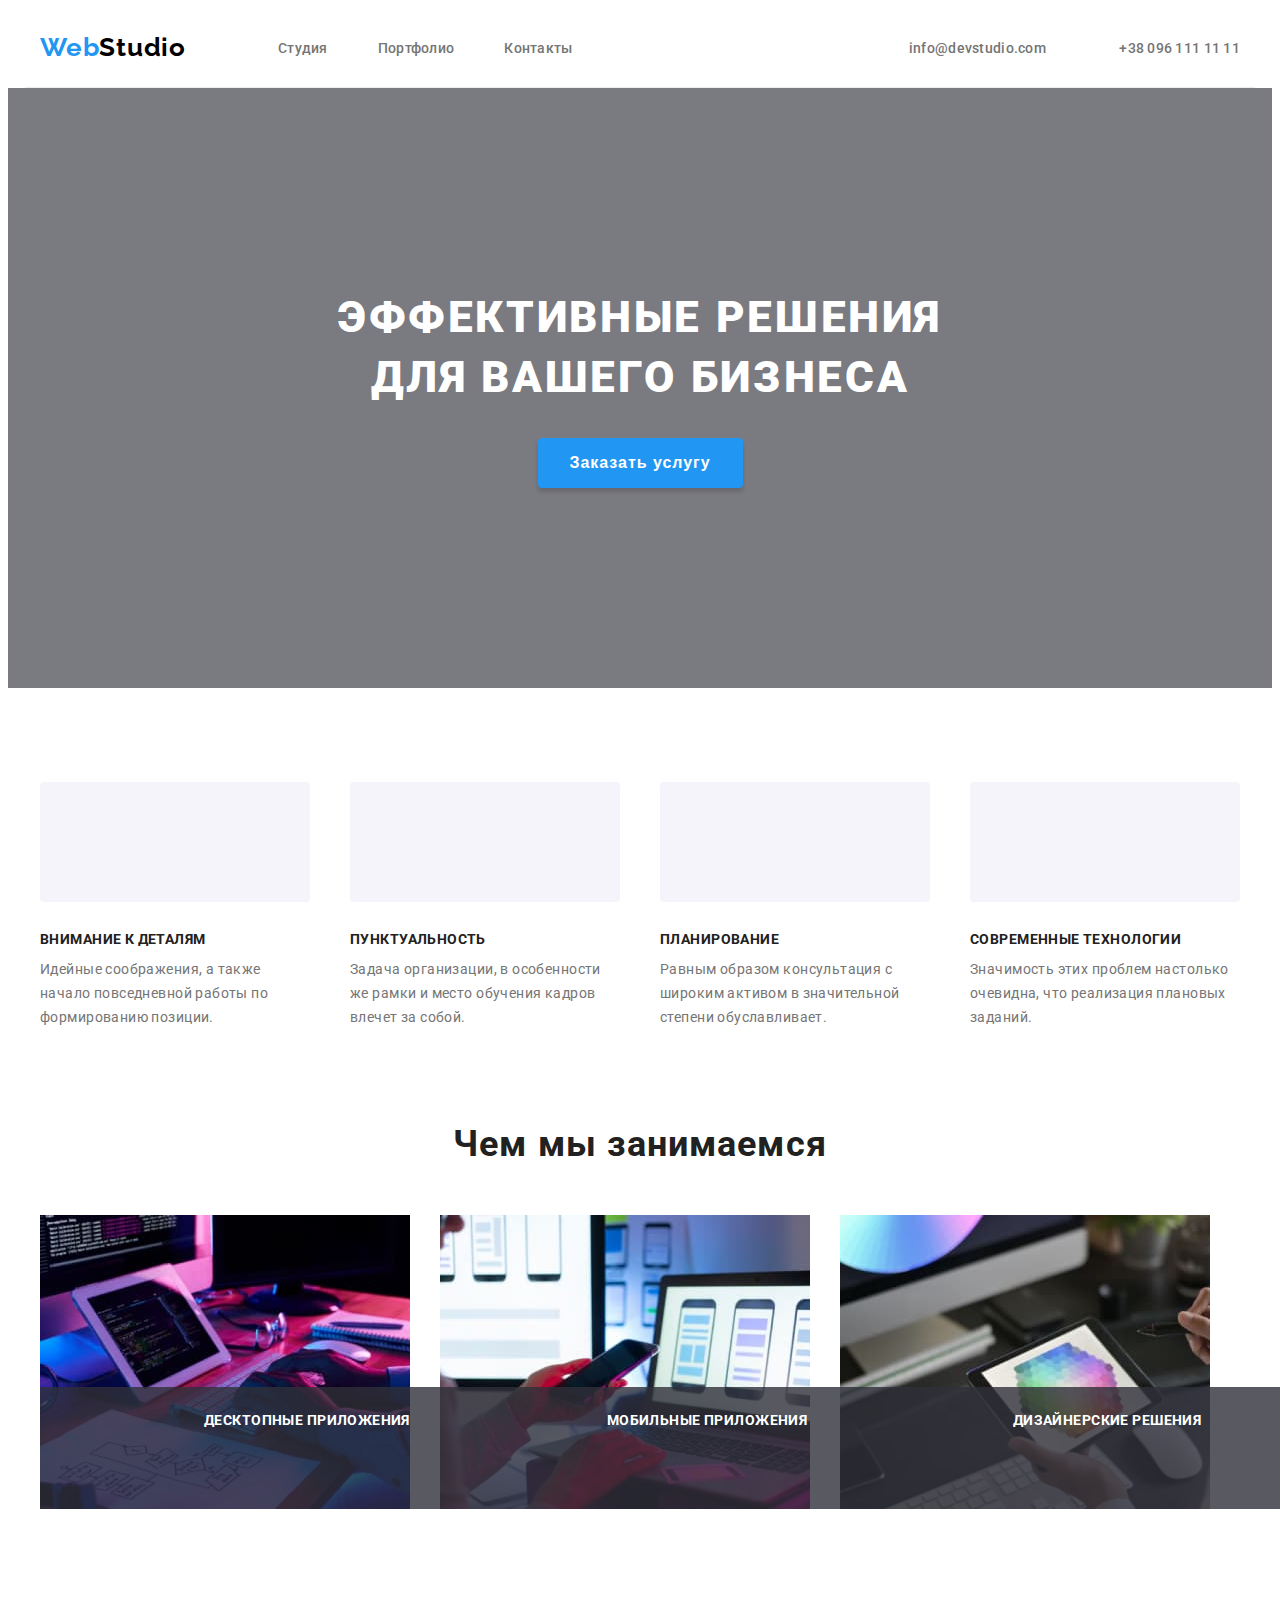
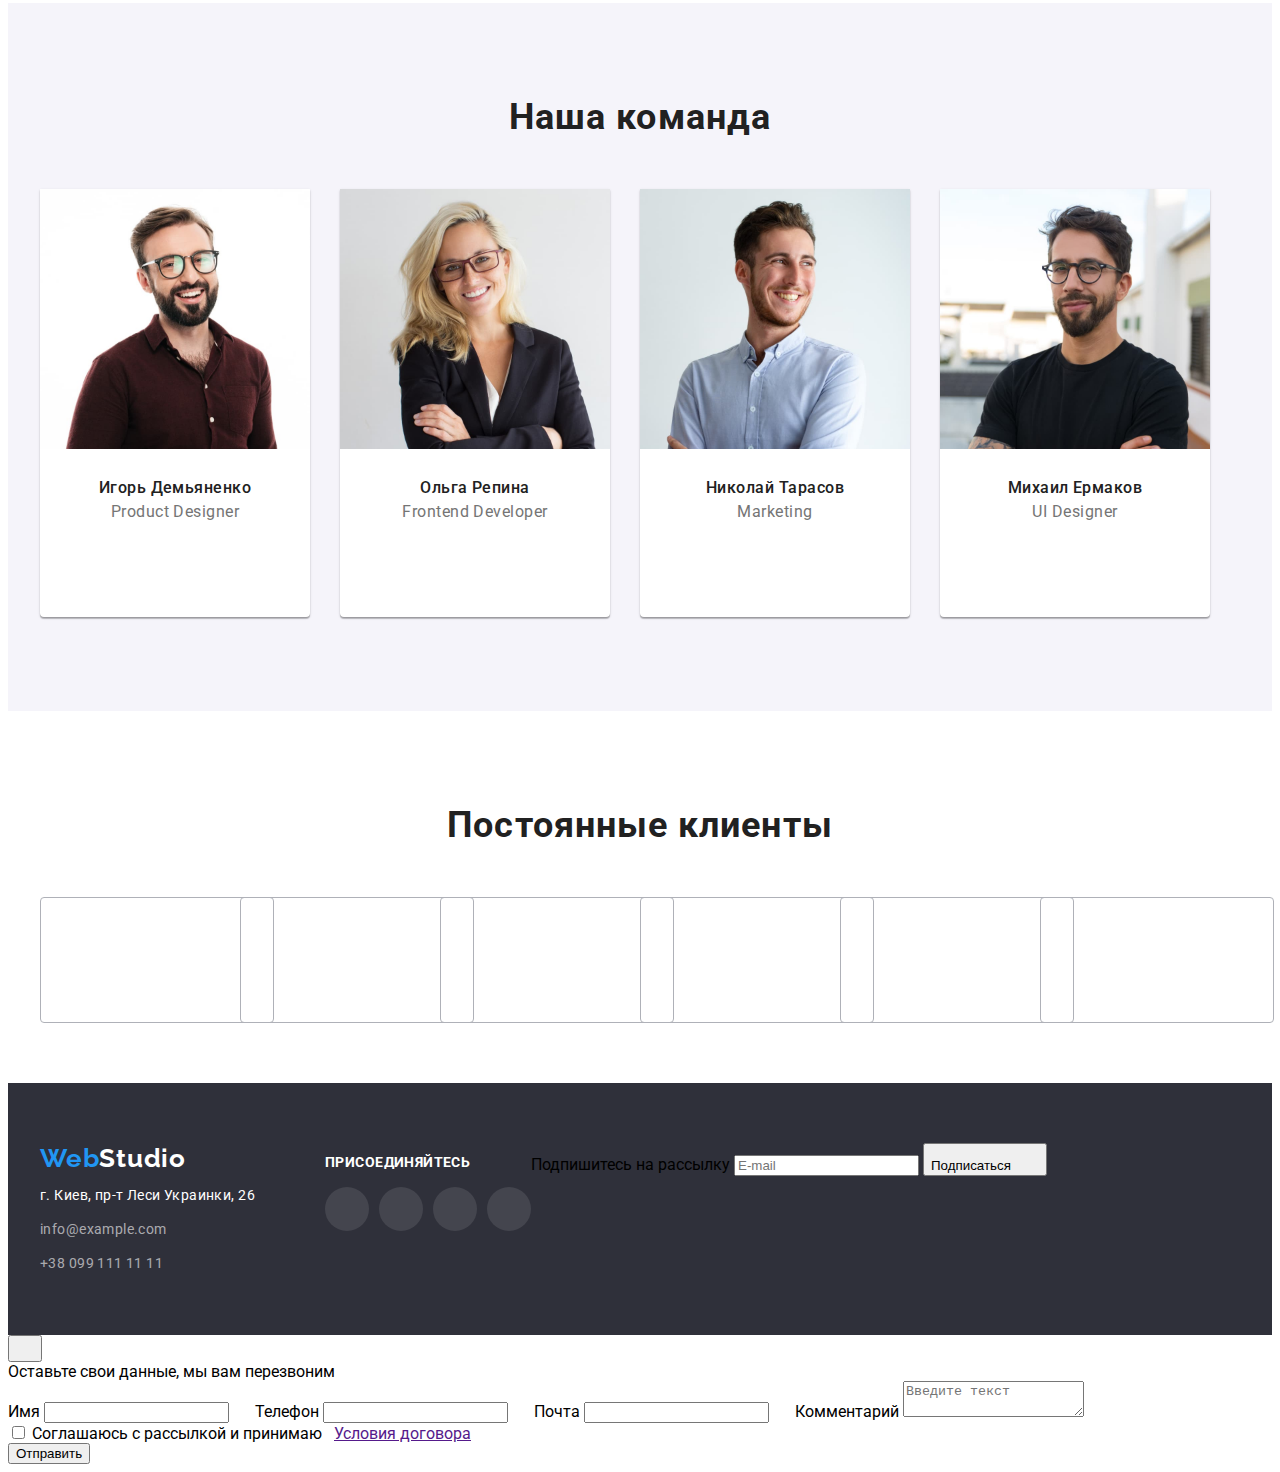
==== index.html @ 9a8cea51 "Правки" ====
<!DOCTYPE html>
<html lang="ru">
  <head>
    <meta charset="UTF-8" />
    <meta http-equiv="X-UA-Compatible" content="IE=edge" />
    <meta name="viewport" content="width=device-width, initial-scale=1.0" />
    <title>WebStudio</title>
    <link rel="preconnect" href="https://fonts.googleapis.com" />
    <link rel="preconnect" href="https://fonts.gstatic.com" crossorigin />
    <link
      href="https://fonts.googleapis.com/css2?family=Raleway:wght@700&family=Roboto:wght@400;500;700;900&display=swap"
      rel="stylesheet"
    />
    <link
      rel="stylesheet"
      href="https://cdnjs.cloudflare.com/ajax/libs/modern-normalize/1.1.0/modern-normalize.min.css"
      integrity="sha512-wpPYUAdjBVSE4KJnH1VR1HeZfpl1ub8YT/NKx4PuQ5NmX2tKuGu6U/JRp5y+Y8XG2tV+wKQpNHVUX03MfMFn9Q=="
      crossorigin="anonymous"
      referrerpolicy="no-referrer"
    />
    <link rel="stylesheet" href="./css/styles.css" />
  </head>
  <body>
    <header class="top-main-line container header-container">
      <a class="logo-header-webstudio" href="./index.html">
        <span class="colortext-logo">Web</span>Studio</a
      >
      <nav class="nav-header">
        <ul class="nav-header-lists">
          <li class="nav-header-list">
            <a class="nav-header-list-link nav-header-line" href="./index.html"
              >Студия</a
            >
          </li>
          <li class="nav-header-list">
            <a class="nav-header-list-link" href="./portfolio.html"
              >Портфолио</a
            >
          </li>
          <li class="nav-header-list">
            <a class="nav-header-list-link" href="">Контакты</a>
          </li>
        </ul>
      </nav>
      <div class="div-contacts">
        <ul class="nav-header-contacts">
          <li class="nav-header-list">
            <a
              class="nav-header-link contacts"
              href="mailto:info@devstudio.com"
            >
              <svg class="icon-header-maill">
                <use
                  class="nav-header-link-vector"
                  href="./img/sprite.svg#envelope"
                ></use>
              </svg>
              info@devstudio.com</a
            >
          </li>
          <li class="nav-header-list">
            <a class="nav-header-link contacts" href="tel:+380961111111">
              <svg class="icon-header-tell" width="16px" height="12px">
                <use
                  class="nav-header-link-vector"
                  href="./img/sprite.svg#smartphone"
                ></use>
              </svg>
              +38 096 111 11 11</a
            >
          </li>
        </ul>
      </div>
    </header>
    <main class="hero">
      <section class="section-hero">
        <div class="hero-block div-hero container">
          <h1 class="hero-description">
            Эффективные решения <br />
            для вашего бизнеса
          </h1>
          <button class="hero-button" type="button" data-modal-open>
            <span class="button-name">Заказать услугу</span>
          </button>
        </div>
      </section>
      <section class="peculiarities">
        <div class="container">
          <ul class="div-works">
            <li class="list-work">
              <div class="div-grup antenna">
                <a class="link-peculiarities-grup" href=""></a>
                <svg class="peculiarities-grup">
                  <use
                    class="peculiarities-foto"
                    href="./img/sprite.svg#antenna"
                  ></use>
                </svg>
              </div>
              <h3 class="peculiarities-work work">Внимание к деталям</h3>
              <p class="work-description">
                Идейные соображения, а также<br />
                начало повседневной работы по<br />
                формированию позиции.
              </p>
            </li>
            <li class="list-work">
              <div class="div-grup clock">
                <a class="link-peculiarities-grup" href=""></a>
                <svg class="peculiarities-grup">
                  <use class="" href="./img/sprite.svg#clock"></use>
                </svg>
              </div>
              <h3 class="peculiarities-work work">Пунктуальность</h3>
              <p class="work-description">
                Задача организации, в особенности <br />
                же рамки и место обучения кадров <br />
                влечет за собой.
              </p>
            </li>
            <li class="list-work">
              <div class="div-grup diagram">
                <a class="link-peculiarities-grup" href=""></a>
                <svg class="peculiarities-grup">
                  <use
                    class="peculiarities-grup"
                    href="./img/sprite.svg#diagram"
                  ></use>
                </svg>
              </div>
              <h3 class="peculiarities-work work">Планирование</h3>
              <p class="work-description">
                Равным образом консультация с <br />
                широким активом в значительной <br />
                степени обуславливает.
              </p>
            </li>
            <li class="list-work">
              <div class="div-grup astronaut">
                <a class="link-peculiarities-grup" href=""></a>
                <svg class="peculiarities-grup">
                  <use
                    class="peculiarities-grup"
                    href="./img/sprite.svg#astronaut"
                  ></use>
                </svg>
              </div>
              <h3 class="peculiarities-work work">Современные технологии</h3>
              <p class="work-description">
                Значимость этих проблем настолько<br />
                очевидна, что реализация плановых <br />
                заданий.
              </p>
            </li>
          </ul>
        </div>
      </section>
      <section class="hours-working">
        <div class="container">
          <h2 class="hours-working-title">Чем мы занимаемся</h2>
          <ul class="hours-working-gallery">
            <li class="hours-working-foto">
              <div class="box-hours-working-foto">
                <img
                  class="hours-working-foto-code-work"
                  src="./img/box-1.jpg"
                  alt="работа над кодом"
                  width="370"
                  height="294"
                />
                <p class="description-jobs">Десктопные приложения</p>
              </div>
            </li>
            <li class="hours-working-foto">
              <div class="box-hours-working-foto">
                <img
                  class="hours-working-foto-laptop-work"
                  src="./img/box-2.jpg"
                  alt="работа за ноутбуком"
                  width="370"
                  height="294"
                />
                <p class="description-jobs">Мобильные приложения</p>
              </div>
            </li>
            <li class="hours-working-foto">
              <div class="box-hours-working-foto">
                <img
                  class="hours-working-foto-work-tablet"
                  src="./img/box-3.jpg"
                  alt="работа за планшетом"
                  width="370"
                  height="294"
                />
                <p class="description-jobs">Дизайнерские решения</p>
              </div>
            </li>
          </ul>
        </div>
      </section>
      <section class="our-team">
        <div class="container">
          <h2 class="our-team-peculiarities">Наша команда</h2>
          <ul class="our-team-list">
            <li class="our-team-product-designer team">
              <div class="team-box">
                <img
                  class="product-designer-foto"
                  src="./img/foto-1.jpg"
                  alt="Игорь Демьяненко"
                  width="270"
                  height="260"
                />
                <div class="foto-description">
                  <h3 class="worker-name">Игорь Демьяненко</h3>
                  <p class="our-team-position">Product Designer</p>
                  <ul class="social-list list">
                    <li class="social-list-item">
                      <a class="social-list-link" href="">
                        <svg class="social-list-icon" width="20" height="20">
                          <use href="./img/sprite.svg#instagram"></use>
                        </svg>
                      </a>
                    </li>
                    <li class="social-list-item">
                      <a class="social-list-link" href="">
                        <svg class="social-list-icon" width="20" height="20">
                          <use href="./img/sprite.svg#twitter"></use>
                        </svg>
                      </a>
                    </li>
                    <li class="social-list-item">
                      <a class="social-list-link" href="">
                        <svg class="social-list-icon" width="20" height="20">
                          <use href="./img/sprite.svg#facebook"></use>
                        </svg>
                      </a>
                    </li>
                    <li class="social-list-item">
                      <a class="social-list-link" href="">
                        <svg class="social-list-icon" width="20" height="20">
                          <use href="./img/sprite.svg#linkedin"></use>
                        </svg>
                      </a>
                    </li>
                  </ul>
                </div>
              </div>
            </li>
            <li class="our-team-product-frontend-developer team">
              <div class="team-box">
                <img
                  class="frontend-developer-foto"
                  src="./img/foto-2.jpg"
                  alt="Ольга Репина"
                  width="270"
                  height="260"
                />
                <div class="foto-description">
                  <h3 class="worker-name">Ольга Репина</h3>
                  <p class="our-team-position">Frontend Developer</p>
                  <ul class="social-list list">
                    <li class="social-list-item">
                      <a class="social-list-link" href="">
                        <svg class="social-list-icon" width="20" height="20">
                          <use href="./img/sprite.svg#instagram"></use>
                        </svg>
                      </a>
                    </li>
                    <li class="social-list-item">
                      <a class="social-list-link" href="">
                        <svg class="social-list-icon" width="20" height="20">
                          <use href="./img/sprite.svg#twitter"></use>
                        </svg>
                      </a>
                    </li>
                    <li class="social-list-item">
                      <a class="social-list-link" href="">
                        <svg class="social-list-icon" width="20" height="20">
                          <use href="./img/sprite.svg#facebook"></use>
                        </svg>
                      </a>
                    </li>
                    <li class="social-list-item">
                      <a class="social-list-link" href="">
                        <svg class="social-list-icon" width="20" height="20">
                          <use href="./img/sprite.svg#linkedin"></use>
                        </svg>
                      </a>
                    </li>
                  </ul>
                </div>
              </div>
            </li>
            <li class="our-team-product-marketing team">
              <div class="team-box">
                <img
                  class="product-marketing-foto"
                  src="./img/foto-3.jpg"
                  alt="Николай Тарасов"
                  width="270"
                  height="260"
                />
                <div class="foto-description">
                  <h3 class="worker-name">Николай Тарасов</h3>
                  <p class="our-team-position">Marketing</p>
                  <ul class="social-list list">
                    <li class="social-list-item">
                      <a class="social-list-link" href="">
                        <svg class="social-list-icon" width="20" height="20">
                          <use href="./img/sprite.svg#instagram"></use>
                        </svg>
                      </a>
                    </li>
                    <li class="social-list-item">
                      <a class="social-list-link" href="">
                        <svg class="social-list-icon" width="20" height="20">
                          <use href="./img/sprite.svg#twitter"></use>
                        </svg>
                      </a>
                    </li>
                    <li class="social-list-item">
                      <a class="social-list-link" href="">
                        <svg class="social-list-icon" width="20" height="20">
                          <use href="./img/sprite.svg#facebook"></use>
                        </svg>
                      </a>
                    </li>
                    <li class="social-list-item">
                      <a class="social-list-link" href="">
                        <svg class="social-list-icon" width="20" height="20">
                          <use href="./img/sprite.svg#linkedin"></use>
                        </svg>
                      </a>
                    </li>
                  </ul>
                </div>
              </div>
            </li>
            <li class="our-team-designer team">
              <div class="team-box">
                <img
                  class="designer-foto"
                  src="./img/foto-4.jpg"
                  alt="Михаил Ермаков"
                  width="270"
                  height="260"
                />
                <div class="foto-description">
                  <h3 class="worker-name">Михаил Ермаков</h3>
                  <p class="our-team-position">UI Designer</p>
                  <ul class="social-list list">
                    <li class="social-list-item">
                      <a class="social-list-link" href="">
                        <svg class="social-list-icon" width="20" height="20">
                          <use href="./img/sprite.svg#instagram"></use>
                        </svg>
                      </a>
                    </li>
                    <li class="social-list-item">
                      <a class="social-list-link" href="">
                        <svg class="social-list-icon" width="20" height="20">
                          <use href="./img/sprite.svg#twitter"></use>
                        </svg>
                      </a>
                    </li>
                    <li class="social-list-item">
                      <a class="social-list-link" href="">
                        <svg class="social-list-icon" width="20" height="20">
                          <use href="./img/sprite.svg#facebook"></use>
                        </svg>
                      </a>
                    </li>
                    <li class="social-list-item">
                      <a class="social-list-link" href="">
                        <svg class="social-list-icon" width="20" height="20">
                          <use href="./img/sprite.svg#linkedin"></use>
                        </svg>
                      </a>
                    </li>
                  </ul>
                </div>
              </div>
            </li>
          </ul>
        </div>
      </section>
      <section class="section-clients">
        <div class="container">
          <h2 class="clients-title">Постоянные клиенты</h2>
          <div class="div-clients">
            <ul class="list-clients">
              <li class="list-clients-list">
                <a class="link-clients" href="">
                  <svg class="link-clients-icon" width="106" height="60">
                    <use href="./img/sprite.svg#Logo-5"></use>
                  </svg>
                </a>
              </li>
            </ul>
            <ul class="list-clients">
              <li class="list-clients-list">
                <a class="link-clients" href="">
                  <svg class="link-clients-icon" width="106" height="60">
                    <use href="./img/sprite.svg#Logo-4"></use>
                  </svg>
                </a>
              </li>
            </ul>
            <ul class="list-clients">
              <li class="list-clients-list">
                <a class="link-clients" href="">
                  <svg class="link-clients-icon" width="106" height="60">
                    <use href="./img/sprite.svg#Logo-3"></use>
                  </svg>
                </a>
              </li>
            </ul>
            <ul class="list-clients">
              <li class="list-clients-list">
                <a class="link-clients" href="">
                  <svg class="link-clients-icon" width="106" height="60">
                    <use href="./img/sprite.svg#Logo-2"></use>
                  </svg>
                </a>
              </li>
            </ul>
            <ul class="list-clients">
              <li class="list-clients-list">
                <a class="link-clients" href="">
                  <svg class="link-clients-icon" width="106" height="60">
                    <use href="./img/sprite.svg#Logo-1"></use>
                  </svg>
                </a>
              </li>
            </ul>
            <ul class="list-clients">
              <li class="list-clients-list">
                <a class="link-clients" href="">
                  <svg class="link-clients-icon" width="106" height="60">
                    <use href="./img/sprite.svg#Logo"></use>
                  </svg>
                </a>
              </li>
            </ul>
          </div>
        </div>
      </section>
    </main>
    <footer class="lower-main-line">
      <div class="container footer-div-container">
        <div class="footer-div">
          <a class="logo-footer-WebStudio" href="">
            <span class="colortext-logo">Web</span>Studio</a
          >
          <div class="footer-nav">
            <address class="gps">г. Киев, пр-т Леси Украинки, 26</address>
            <ul class="contacts">
              <li class="contacts-foot-mail">
                <a class="foot-mail" href="mailto:info@example.com"
                  >info@example.com</a
                >
              </li>
              <li class="contacts-foot-tel">
                <a class="foot-tel" href="tel:+380991111111"
                  >+38 099 111 11 11</a
                >
              </li>
            </ul>
          </div>
        </div>
        <div class="footer-div-links">
          <h3 class="worker-name-footer">присоединяйтесь</h3>
          <ul class="social-list list">
            <li class="social-list-item">
              <a class="social-list-link-footer" href="">
                <svg class="social-list-icon-footer" width="20" height="20">
                  <use href="./img/sprite.svg#instagram"></use>
                </svg>
              </a>
            </li>
            <li class="social-list-item">
              <a class="social-list-link-footer" href="">
                <svg class="social-list-icon-footer" width="20" height="20">
                  <use href="./img/sprite.svg#twitter"></use>
                </svg>
              </a>
            </li>
            <li class="social-list-item">
              <a class="social-list-link-footer" href="">
                <svg class="social-list-icon-footer" width="20" height="20">
                  <use href="./img/sprite.svg#facebook"></use>
                </svg>
              </a>
            </li>
            <li class="social-list-item">
              <a class="social-list-link-footer" href="">
                <svg class="social-list-icon-footer" width="20" height="20">
                  <use href="./img/sprite.svg#linkedin"></use>
                </svg>
              </a>
            </li>
          </ul>
        </div>
        <form class="footer-form-wraper">
          <label class="footer-label"
            ><span class="footer-label-span">Подпишитесь на рассылку</span>
            <input
              name="Email-footer"
              class="footer-input-maill"
              type="text"
              placeholder="E-mail"
              required
            />
          </label>
          <button type="submit" class="footer-button-subscriber">
            <span class="footer-button">Подписаться</span>
            <svg class="footer-vector-subscriber" width="24px" height="24px">
              <use href="./img/sprite.svg#icon-footer-subscriber"></use>
            </svg>
          </button>
        </form>
      </div>
    </footer>
    <div class="backdrop is-hidden" data-modal>
      <div class="modal">
        <button type="button" class="modal-close-btn" data-modal-close>
          <svg class="modal-close-icon" width="18" height="18">
            <use href="./img/sprite.svg#close-icon"></use>
          </svg>
        </button>
        <p class="contacts-form-description">
          Оставьте свои данные, мы вам перезвоним
        </p>
        <form class="contacts-form">
          <label class="contact-form-field">
            <span class="contact-form-name">Имя</span>
            <span class="contact-form-span">
              <input
                name="user_name"
                class="contact-form-input"
                type="text"
                required
              />
              <svg class="contact-form-icon" width="18" height="18">
                <use href="./img/sprite.svg#icon-name-form"></use>
              </svg>
            </span>
          </label>
          <label class="contact-form-field">
            <span class="contact-form-name">Телефон</span>
            <span class="contact-form-span">
              <input
                name="user_phone"
                class="contact-form-input"
                type="tel"
                required
              />
              <svg class="contact-form-icon" width="18" height="18">
                <use href="./img/sprite.svg#icon-tel-form"></use>
              </svg>
            </span>
          </label>
          <label class="contact-form-field">
            <span class="contact-form-name">Почта</span>
            <span class="contact-form-span">
              <input
                name="user_maill"
                class="contact-form-input"
                type="text"
                required
              />
              <svg class="contact-form-icon" width="18" height="18">
                <use href="./img/sprite.svg#icon-mail-form"></use>
              </svg>
            </span>
          </label>
          <label class="contact-form-field">
            <span class="contact-form-name">Комментарий</span>
            <textarea
              name="user_coment"
              class="contact-form-comment"
              placeholder="Введите текст"
            ></textarea>
          </label>
          <div class="contact-form-checkbox-wrapper">
            <input
              name="accept_policy"
              type="checkbox"
              class="contact-form-checkbox"
              id="polocy-checkbox"
              required
            />
            <label for="polocy-checkbox" class="contact-form-checkbox-label">
              Соглашаюсь с рассылкой и принимаю &nbsp;
              <a class="contact-form-checkbox-link" href=""
                >Условия договора</a
              ></label
            >
          </div>
          <button type="submit" class="contact-form-submit-btn">
            Отправить
          </button>
        </form>
      </div>
    </div>

    <script src="./js/modal.js"></script>
  </body>
</html>
---- css/styles.css ----
:root {
  --secondary-text-color: #ffffff;
  --primary-text-color: #afb1b8;
  --accent-color: #2196f3;
}

body {
  font-family: "Roboto", sans-serif;
}

h1,
h2,
h3,
h4,
h5,
h6,
p {
  margin-top: 0;
  margin-bottom: 0;
}

ul,
ol {
  margin-top: 0;
  margin-bottom: 0;
  padding-left: 0;
}

img {
  display: block;
}

.container {
  width: 1200px;
  padding-left: 15px;
  padding-right: 15px;
  margin-left: auto;
  margin-right: auto;
}

.header-container {
  display: flex;
  align-items: center;
  padding-top: 24px;
  padding-bottom: 24px;
}

.top-main-line {
  border-bottom: 1px solid #ececec;
}

.icon-header-tell {
  width: 10px;
  height: 16px;
  margin-right: 10px;
}

.icon-header-maill {
  width: 16px;
  height: 12px;
  margin-right: 10px;
}

.nav-header-lists {
  display: flex;
  align-items: center;
}

.nav-header-list:not(:last-child) {
  margin-right: 50px;
}

.nav-header-contacts {
  display: flex;
  align-items: center;
}

.icon-header {
  width: 10px;
  height: 16px;
}

.div-contacts {
  display: flex;
  margin-left: auto;
}

.logo-header-webstudio {
  font-family: "Raleway", sans-serif;
  font-style: normal;
  font-weight: bold;
  font-size: 26px;
  line-height: 1.19;
  letter-spacing: 0.03em;
  color: #000000;
  text-decoration: none;
  margin-right: 92px;
}

.colortext-logo {
  color: #2196f3;
}

.nav-header-link {
  fill: #757575;
}

.nav-header-list :hover,
.nav-header-list :focus {
  color: #2196f3;
}

.nav-header-list,
.nav-header-contacts {
  list-style: none;
}

.nav-header-link:focus .icon-header-maill,
.nav-header-link:hover .icon-header-maill {
  fill: var(--accent-color);
}

.nav-header-link:focus .icon-header-tell,
.nav-header-link:hover .icon-header-tell {
  fill: var(--accent-color);
}

.nav-header-list-link {
  font-style: normal;
  font-weight: 500;
  font-size: 14px;
  line-height: 1.14;
  letter-spacing: 0.02em;
  color: #757575;
  text-decoration: none;
  transition: color 250ms cubic-bezier(0.4, 0, 0.2, 1);
}

.hero-description {
  font-style: normal;
  font-weight: 900;
  font-size: 44px;
  line-height: 1.36;
  text-align: center;
  letter-spacing: 0.06em;
  text-transform: uppercase;
  color: #ffffff;
  padding-bottom: 30px;
}

.section-hero {
  background-image: linear-gradient(
      rgba(47, 48, 58, 0.4),
      rgba(47, 48, 58, 0.4)
    ),
    url(../img/background.jpg);
  background-color: #2f303a66;
  background-position: center;
  background-size: cover;
}

.div-hero {
  display: flex;
  text-align: center;
  align-items: center;
  flex-direction: column;
  justify-content: center;
  height: 600px;
}

.hero-block {
  width: 1200px;
  padding-left: 15px;
  padding-right: 15px;
}

.hero-button {
  background: #2196f3;
  box-shadow: 0px 4px 4px rgba(0, 0, 0, 0.15);
  border-radius: 4px;
  cursor: pointer;
  border: 0;
  padding: 0 0 0 0;
}

.hero-button :hover,
.hero-button :focus {
  background: #188ce8;
  box-shadow: 0px 4px 4px rgba(0, 0, 0, 0.15);
  border-radius: 4px;
}

.button-name {
  font-style: normal;
  font-weight: bold;
  font-size: 16px;
  line-height: 1.87;
  display: flex;
  text-align: center;
  letter-spacing: 0.06em;
  color: #ffffff;
  padding-left: 32px;
  padding-right: 32px;
  padding-top: 10px;
  padding-bottom: 10px;
  border-radius: 4px;
  transition: background 250ms cubic-bezier(0.4, 0, 0.2, 1);
}

.div-works {
  display: flex;
  flex-wrap: wrap;
  justify-content: space-between;
}

.peculiarities {
  padding-top: 94px;
  padding-bottom: 94px;
}

.list-work {
  width: 270px;
  list-style: none;
}

.div-grup {
  display: flex;
  align-items: center;
  justify-content: center;
  height: 120px;
  width: 270px;
  background: #f5f4fa;
  border-radius: 4px;
  margin-bottom: 30px;
}

.peculiarities-grup {
  display: flex;
  width: 70px;
  height: 70px;
}

.peculiarities-work {
  font-style: normal;
  font-weight: bold;
  font-size: 14px;
  line-height: 1.14;
  letter-spacing: 0.03em;
  text-transform: uppercase;
  color: #212121;
}

.work {
  margin-bottom: 10px;
}

.work-description {
  font-weight: normal;
  font-size: 14px;
  line-height: 1.71;
  letter-spacing: 0.03em;
  color: #757575;
}

.hours-working {
  padding-bottom: 94px;
}

.hours-working-gallery {
  display: flex;
}

.hours-working-foto:not(:last-child) {
  margin-right: 30px;
}

.box-hours-working-foto {
  position: relative;
}

.description-jobs {
  width: 100%;
  height: 70px;
  position: absolute;
  bottom: 0;
  left: 0;
  color: #ffffff;
  background-color: rgba(47, 48, 58, 0.8);
  font-weight: 700;
  font-size: 14px;
  line-height: 1.14;
  letter-spacing: 0.03em;
  text-align: center;
  padding: 26px 82px;
  text-transform: uppercase;
}

.hours-working-title,
.our-team-peculiarities {
  font-style: normal;
  font-weight: bold;
  font-size: 36px;
  line-height: 1.16;
  text-align: center;
  letter-spacing: 0.03em;
  color: #212121;
}

.hours-working-gallery {
  list-style: none;
  margin-top: 50px;
}

.our-team-list {
  margin-top: 50px;
  display: flex;
  list-style: none;
}

.foto-description {
  padding-top: 30px;
  padding-bottom: 30px;
}

.worker-name {
  font-style: normal;
  font-weight: 500;
  font-size: 16px;
  line-height: 1.18;
  text-align: center;
  letter-spacing: 0.03em;
  color: #212121;
  margin-bottom: 5px;
}

.social-list {
  display: flex;
  list-style: none;
  justify-content: center;
  margin-top: 16px;
}

.social-list-link {
  display: flex;
  align-items: center;
  justify-content: center;
  width: 44px;
  height: 44px;
  background: #ffffff;
  border-radius: 50%;
  transition: background 250ms cubic-bezier(0.4, 0, 0.2, 1);
}

.social-list-icon {
  fill: #afb1b8;
  transition: fill 250ms cubic-bezier(0.4, 0, 0.2, 1);
}

.social-list-link:focus,
.social-list-link:hover {
  background: #2196f3;
}

.social-list-link:focus .social-list-icon,
.social-list-link:hover .social-list-icon {
  fill: var(--secondary-text-color);
}

.social-list-item:not(:last-child) {
  margin-right: 10px;
}

.our-team {
  background: #f5f4fa;
  padding-bottom: 94px;
  padding-top: 94px;
}

.team:not(:nth-child(4n)) {
  margin-right: 30px;
}

.team {
  width: 270px;
  height: 428px;
  left: 515px;
  top: 1635px;
  background: #ffffff;
  box-shadow: 0px 1px 3px rgba(0, 0, 0, 0.12), 0px 1px 1px rgba(0, 0, 0, 0.14),
    0px 2px 1px rgba(0, 0, 0, 0.2);
  border-radius: 0px 0px 4px 4px;
}

.our-team-position {
  font-weight: normal;
  font-size: 16px;
  line-height: 1.18;
  text-align: center;
  letter-spacing: 0.03em;
  color: #757575;
  margin-top: 5px;
}

.gps {
  font-style: normal;
  font-weight: normal;
  font-size: 14px;
  line-height: 1.71;
  letter-spacing: 0.03em;
  color: #ffffff;
  padding-bottom: 10px;
}

.lower-main-line {
  background: #2f303a;
  padding-top: 60px;
  padding-bottom: 60px;
}

.logo-footer-WebStudio {
  font-family: "Raleway", sans-serif;
  font-style: normal;
  font-weight: bold;
  font-size: 26px;
  line-height: 1.18;
  letter-spacing: 0.03em;
  color: #ffffff;
  text-decoration: none;
  padding-top: 0px;
  padding-bottom: 0px;
}

.footer-nav {
  display: flex;
  flex-direction: column;
  padding-top: 10px;
}

.foot-mail,
.foot-tel {
  font-style: normal;
  font-weight: normal;
  font-size: 14px;
  line-height: 1.71;
  letter-spacing: 0.03em;
  text-decoration: none;
  color: #ffffff99;
  transition: color 250ms cubic-bezier(0.4, 0, 0.2, 1);
}

.contacts {
  font-style: normal;
  font-weight: 500;
  font-size: 14px;
  line-height: 16px;
  letter-spacing: 0.02em;
  color: #757575;
  list-style: none;
  text-decoration: none;
  transition: color 250ms cubic-bezier(0.4, 0, 0.2, 1);
}

.contacts-foot-mail {
  padding-bottom: 10px;
}

.foot-mail:hover,
.foot-mail:focus,
.foot-tel:hover,
.foot-tel:focus {
  color: #2196f3;
}

.list-clients:not(:last-child) {
  margin-right: 30px;
}

.list-clients {
  cursor: pointer;
  list-style: none;
}

.link-clients {
  fill: #afb1b8;
  display: block;
  height: 92px;
  width: 100%;
  border: 1px solid #afb1b8;
  border-radius: 4px;
  padding: 16px 31px 16px 31px;
  transition: fill 250ms cubic-bezier(0.4, 0, 0.2, 1),
    border 250ms cubic-bezier(0.4, 0, 0.2, 1);
}

.link-clients:focus,
.link-clients:hover {
  fill: #2196f3;
  border: 1px solid #2196f3;
  border-radius: 4px;
}

.list-clients-list {
  height: 92px;
  width: 100%;
}

.div-clients {
  display: flex;
}

.section-clients {
  padding-top: 94px;
  padding-bottom: 94px;
}

.clients-title {
  font-style: normal;
  font-weight: bold;
  font-size: 36px;
  line-height: 1.16;
  text-align: center;
  letter-spacing: 0.03em;
  color: #212121;
  margin-bottom: 50px;
}

.worker-name-footer {
  font-style: normal;
  font-weight: bold;
  font-size: 14px;
  line-height: 1.14;
  letter-spacing: 0.03em;
  text-transform: uppercase;

  color: #ffffff;
}

.footer-div-links {
  display: flex;
  flex-direction: column;
  align-items: flex-start;
  flex-wrap: wrap;
  margin-left: 70px;
  padding-top: 12px;
}

.footer-div-container {
  display: flex;
}

.social-list-link-footer {
  display: flex;
  align-items: center;
  justify-content: center;
  width: 44px;
  height: 44px;
  background: #2f303a;
  background: rgba(255, 255, 255, 0.1);
  border-radius: 50%;
  transition: background 250ms cubic-bezier(0.4, 0, 0.2, 1);
}

.social-list-icon-footer {
  fill: #ffffff;
}

.social-list-link-footer:focus,
.social-list-link-footer:hover {
  background: #2196f3;
}

.social-list-link-footer:focus .social-list-icon,
.social-list-link-footer:hover .social-list-icon {
  fill: var(--secondary-text-color);
}

.button-portfolio:not(:last-child) {
  margin-right: 8px;
}

.all-button {
  display: flex;
  justify-content: center;
  margin-bottom: 50px;
}

.list-button {
  list-style: none;
}

.foto-description-portfolio {
  display: flex;
  flex-direction: column;
  padding: 20px 24px 20px 24px;
}

.all-button-portfolio {
  padding-top: 94px;
  padding-bottom: 94px;
}

.button-portfolio {
  font-family: "Roboto", sans-serif;
  font-style: normal;
  font-weight: 500;
  font-size: 16px;
  line-height: 1.62;
  text-align: center;
  letter-spacing: 0.03em;
  color: #212121;
  padding: 6px 22px 6px 22px;
  background: #f5f4fa;
  border-radius: 4px;
  cursor: pointer;
  border: 0;
  transition: background 250ms cubic-bezier(0.4, 0, 0.2, 1),
    color 250ms cubic-bezier(0.4, 0, 0.2, 1);
}

.button-portfolio:focus,
.button-portfolio:hover {
  background: #2196f3;
  box-shadow: 0px 3px 1px rgba(0, 0, 0, 0.1), 0px 1px 2px rgba(0, 0, 0, 0.08),
    0px 2px 2px rgba(0, 0, 0, 0.12);
  border-radius: 4px;
  color: #ffffff;
}
.list-hero {
  list-style: none;
  display: flex;
  flex-wrap: wrap;
}

.links-foto-portfolio:focus,
.links-foto-portfolio:hover {
  background: #ffffff;
  border: 1px solid #eeeeee;
  box-sizing: border-box;
  box-shadow: 0px 1px 1px rgba(0, 0, 0, 0.12), 0px 4px 4px rgba(0, 0, 0, 0.06),
    1px 4px 6px rgba(0, 0, 0, 0.16);
}

.foto-portfolio:not(:nth-child(3n)) {
  margin-right: 30px;
}

.foto-portfolio:nth-last-child(n + 4) {
  margin-bottom: 30px;
}

.foto-portfolio {
  width: 370px;
  height: 404px;
  background: #ffffff;
  border: 1px solid #eeeeee;
  box-sizing: border-box;
  cursor: pointer;
}

.links-foto-portfolio {
  display: block;
  text-decoration: none;
}

.box-portolio {
  position: relative;
  overflow: hidden;
}

.description-foto-portfolio {
  position: absolute;
  background: rgba(33, 150, 243, 0.9);
  left: 0;
  top: 0;
  text-align: center;
  padding: 63px 24px;
  width: 100%;
  height: 100%;
  font-weight: 400;
  font-size: 18px;
  line-height: 1.55;
  letter-spacing: 0.03em;
  color: #ffffff;
  overflow: auto;
  transform: translateY(100%);
  transition: transform 250ms cubic-bezier(0.4, 0, 0.2, 1);
}

.links-foto-portfolio:focus .description-foto-portfolio,
.links-foto-portfolio:hover .description-foto-portfolio {
  transform: translateY(0%);
}

.name-project {
  font-style: normal;
  font-weight: bold;
  font-size: 18px;
  line-height: 2;
  letter-spacing: 0.06em;
  color: #212121;
}

.description-project {
  font-weight: normal;
  font-size: 16px;
  line-height: 1.87;
  letter-spacing: 0.03em;
  color: #757575;
}
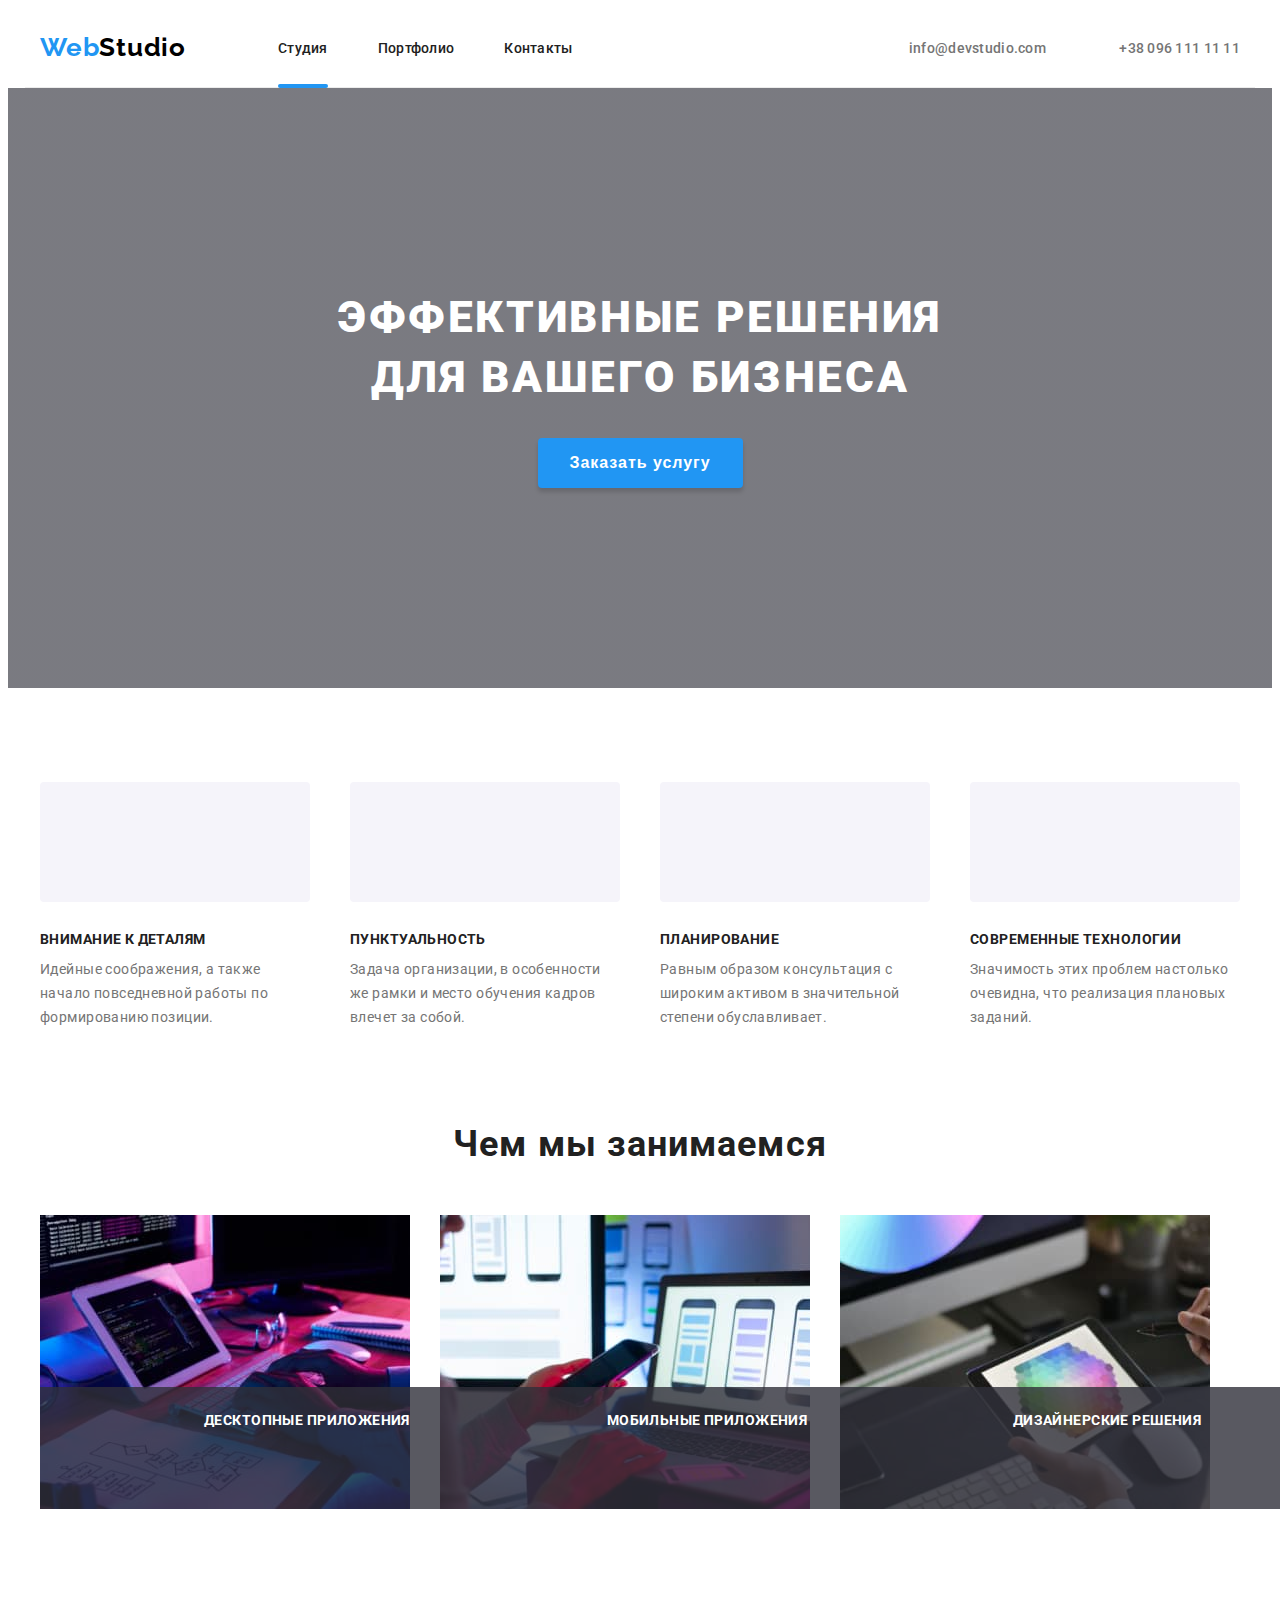
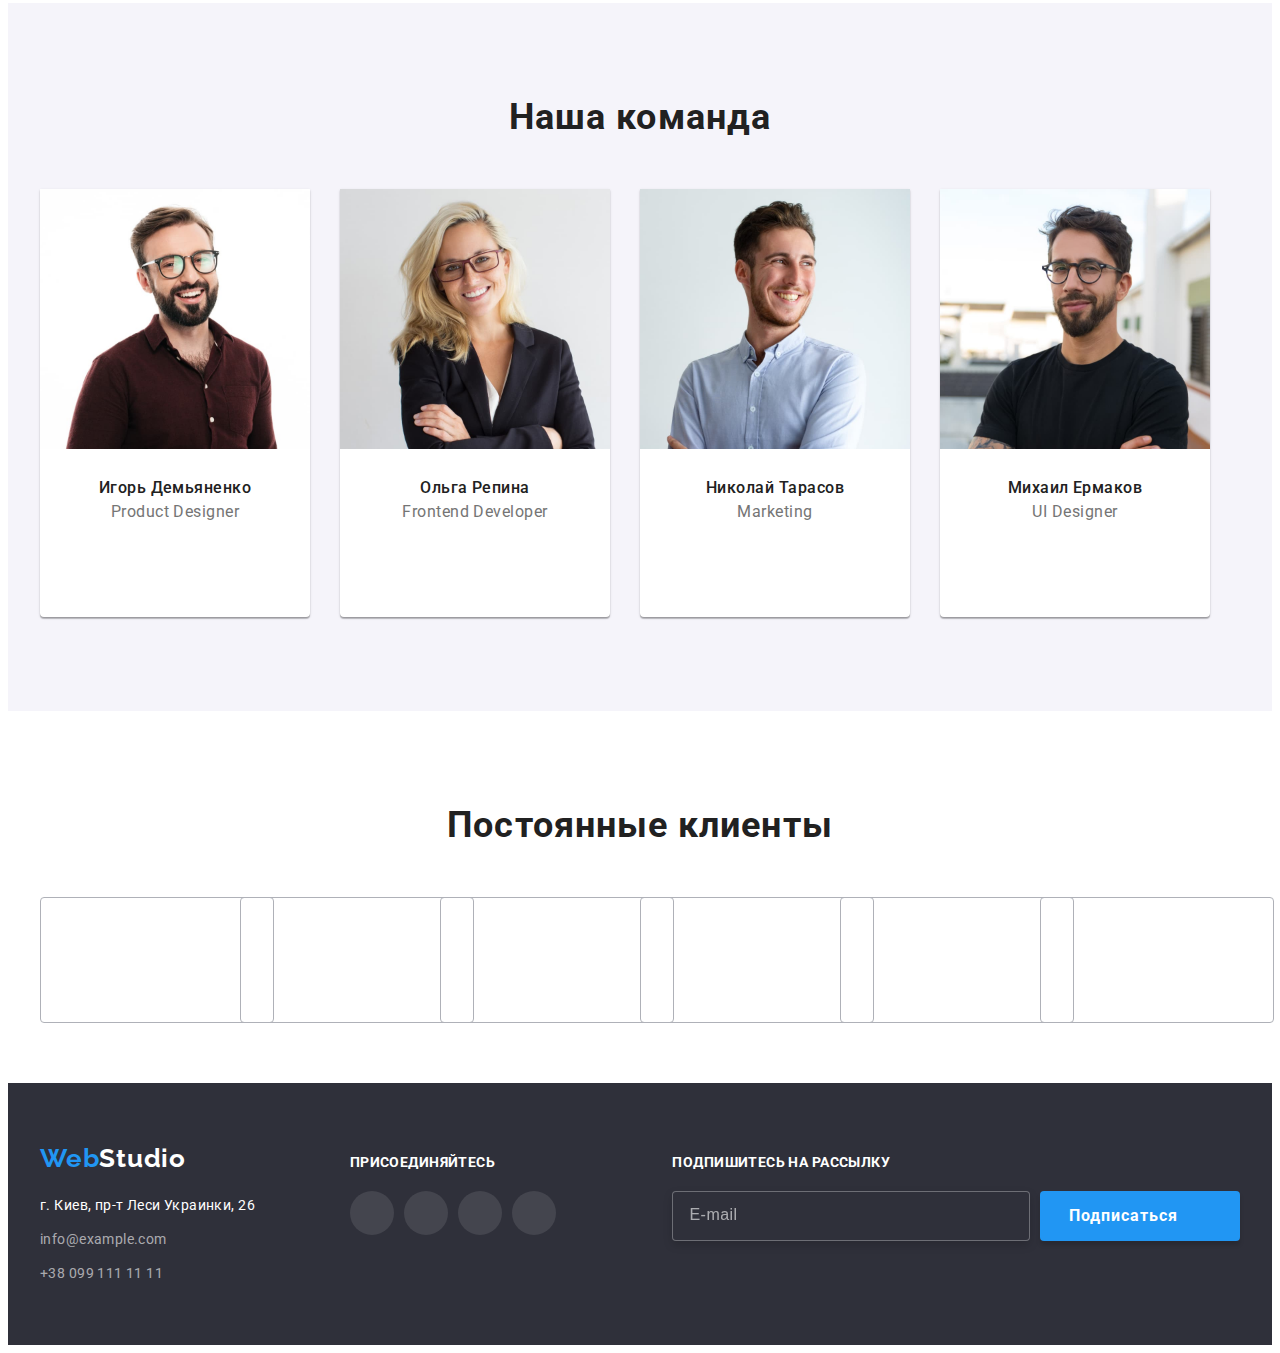
==== commit 2bc232bb: "work#7" ====
--- a/index.html
+++ b/index.html
@@ -18,7 +18,7 @@
       crossorigin="anonymous"
       referrerpolicy="no-referrer"
     />
-    <link rel="stylesheet" href="./css/styles.css" />
+    <link rel="stylesheet" href="./css/main.min.css" />
   </head>
   <body>
     <header class="top-main-line container header-container">
--- a/css/main.min.css
+++ b/css/main.min.css
@@ -0,0 +1,2 @@
+:root{--secondary-text-color: #ffffff;--primary-text-color: #afb1b8;--accent-color: #2196f3}body{font-family:"Roboto", sans-serif}h1,h2,h3,h4,h5,h6,p{margin-top:0;margin-bottom:0}ul,ol{margin-top:0;margin-bottom:0;padding-left:0}img{display:block}.container{width:1200px;padding-left:15px;padding-right:15px;margin-left:auto;margin-right:auto}.header-container{display:flex;align-items:center;padding-top:24px;padding-bottom:24px}.worker-name-footer{font-style:normal;font-weight:bold;font-size:14px;line-height:1.14;letter-spacing:0.03em;text-transform:uppercase;color:var(--secondary-text-color)}.footer-div-links{display:flex;flex-direction:column;align-items:flex-start;flex-wrap:wrap;margin-left:70px;padding-top:12px}.footer-div-container{display:flex;justify-content:space-between}.social-list-link-footer{display:flex;align-items:center;justify-content:center;width:44px;height:44px;background:#2f303a;background:rgba(255,255,255,0.1);border-radius:50%;transition:background 250ms cubic-bezier(0.4, 0, 0.2, 1)}.social-list-icon-footer{fill:var(--secondary-text-color)}.social-list-link-footer:focus,.social-list-link-footer:hover{background:var(--accent-color)}.social-list-link-footer:focus .social-list-icon,.social-list-link-footer:hover .social-list-icon{fill:var(--secondary-text-color)}.footer-label-span{font-family:"Roboto", sans-serif;font-weight:700;font-size:14px;line-height:1.14;letter-spacing:0.03em;text-transform:uppercase;color:var(--secondary-text-color);display:block}.footer-input-maill{border:1px solid rgba(255,255,255,0.3);box-sizing:border-box;filter:drop-shadow(0px 4px 4px rgba(0,0,0,0.15));border-radius:4px;background:#2F303A;height:50px;width:358px;margin-top:20px;padding-left:16px;color:var(--secondary-text-color)}.footer-form-wraper{display:flex;padding-top:12px;margin-left:92px}.footer-input-maill::placeholder{font-size:16px;line-height:20px;display:flex;align-items:center;letter-spacing:0.03em;color:rgba(255,255,255,0.6)}.footer-button-subscriber{display:flex;align-items:center;height:50px;padding:10px 10px 10px 29px;background-color:var(--accent-color);box-shadow:0px 4px 4px rgba(0,0,0,0.15);border-radius:4px;margin-left:10px;margin-top:36px;border:none;transition:background 250ms cubic-bezier(0.4, 0, 0.2, 1)}.footer-vector-subscriber{margin-left:10px;margin-right:18px}.footer-button{font-family:"Roboto", sans-serif;font-weight:700;font-size:16px;line-height:1.87;letter-spacing:0.06em;color:var(--secondary-text-color)}.div-footer-button{margin-left:12px;margin-top:48px}.footer-button-subscriber:focus,.footer-button-subscriber:hover{background:#188CE8}.gps{font-style:normal;font-weight:normal;font-size:14px;line-height:1.71;letter-spacing:0.03em;color:var(--secondary-text-color);padding-bottom:10px}.lower-main-line{background:#2f303a;padding-top:60px;padding-bottom:60px}.logo-footer-WebStudio{font-family:"Raleway", sans-serif;font-style:normal;font-weight:bold;font-size:26px;line-height:1.18;letter-spacing:0.03em;color:var(--secondary-text-color);text-decoration:none;padding-top:0px;padding-bottom:0px}.footer-nav{display:flex;flex-direction:column;margin-top:20px}.foot-mail,.foot-tel{font-style:normal;font-weight:normal;font-size:14px;line-height:1.71;letter-spacing:0.03em;text-decoration:none;color:#ffffff99;transition:color 250ms cubic-bezier(0.4, 0, 0.2, 1)}.contacts{font-style:normal;font-weight:500;font-size:14px;line-height:16px;letter-spacing:0.02em;color:#757575;list-style:none;text-decoration:none;transition:color 250ms cubic-bezier(0.4, 0, 0.2, 1)}.contacts-foot-mail{padding-bottom:10px}.foot-mail:hover,.foot-mail:focus,.foot-tel:hover,.foot-tel:focus{color:var(--accent-color)}.top-main-line{border-bottom:1px solid #ececec}.icon-header-tell{width:10px;height:16px;margin-right:10px;transition:fill 250ms cubic-bezier(0.4, 0, 0.2, 1)}.icon-header-maill{width:16px;height:12px;margin-right:10px;transition:fill 250ms cubic-bezier(0.4, 0, 0.2, 1)}.nav-header-lists{display:flex;align-items:center}.nav-header-list:not(:last-child){margin-right:50px}.nav-header-contacts{display:flex;align-items:center}.icon-header{width:10px;height:16px}.div-contacts{display:flex;margin-left:auto}.logo-header-webstudio{font-family:"Raleway", sans-serif;font-style:normal;font-weight:bold;font-size:26px;line-height:1.19;letter-spacing:0.03em;color:#000000;text-decoration:none;margin-right:92px}.colortext-logo{color:var(--accent-color)}.nav-header-link{fill:#757575}.nav-header-list :hover,.nav-header-list :focus{color:var(--accent-color)}.nav-header-list,.nav-header-contacts{list-style:none}.nav-header-link:focus .icon-header-maill,.nav-header-link:hover .icon-header-maill{fill:var(--accent-color)}.nav-header-link:focus .icon-header-tell,.nav-header-link:hover .icon-header-tell{fill:var(--accent-color)}.nav-header-list-link{position:relative;font-style:normal;font-weight:500;font-size:14px;line-height:1.14;letter-spacing:0.02em;color:#212121;text-decoration:none;transition:color 250ms cubic-bezier(0.4, 0, 0.2, 1)}.nav-header-line::after{content:"";position:absolute;left:0;bottom:-32px;width:100%;height:4px;background:var(--accent-color);border-radius:2px}.hours-working{padding-bottom:94px}.hours-working-gallery{display:flex}.hours-working-foto:not(:last-child){margin-right:30px}.box-hours-working-foto{position:relative}.description-jobs{width:100%;height:70px;position:absolute;bottom:0;left:0;color:var(--secondary-text-color);background-color:rgba(47,48,58,0.8);font-weight:700;font-size:14px;line-height:1.14;letter-spacing:0.03em;text-align:center;padding:26px 82px;text-transform:uppercase}.hours-working-title,.our-team-peculiarities{font-style:normal;font-weight:bold;font-size:36px;line-height:1.16;text-align:center;letter-spacing:0.03em;color:#212121}.hours-working-gallery{list-style:none;margin-top:50px}.our-team-list{margin-top:50px;display:flex;list-style:none}.foto-description{padding-top:30px;padding-bottom:30px}.worker-name{font-style:normal;font-weight:500;font-size:16px;line-height:1.18;text-align:center;letter-spacing:0.03em;color:#212121;margin-bottom:5px}.social-list{display:flex;list-style:none;justify-content:center;margin-top:20px}.social-list-link{display:flex;align-items:center;justify-content:center;width:44px;height:44px;background:var(--secondary-text-color);border-radius:50%;transition:background 250ms cubic-bezier(0.4, 0, 0.2, 1)}.social-list-icon{fill:var(--primary-text-color);transition:fill 250ms cubic-bezier(0.4, 0, 0.2, 1)}.social-list-link:focus,.social-list-link:hover{background:var(--accent-color)}.social-list-link:focus .social-list-icon,.social-list-link:hover .social-list-icon{fill:var(--secondary-text-color)}.social-list-item:not(:last-child){margin-right:10px}.our-team{background:#f5f4fa;padding-bottom:94px;padding-top:94px}.team:not(:nth-child(4n)){margin-right:30px}.team{width:270px;height:428px;left:515px;top:1635px;background:var(--secondary-text-color);box-shadow:0px 1px 3px rgba(0,0,0,0.12),0px 1px 1px rgba(0,0,0,0.14),0px 2px 1px rgba(0,0,0,0.2);border-radius:0px 0px 4px 4px}.our-team-position{font-weight:normal;font-size:16px;line-height:1.18;text-align:center;letter-spacing:0.03em;color:#757575;margin-top:5px}.div-works{display:flex;flex-wrap:wrap;justify-content:space-between}.peculiarities{padding-top:94px;padding-bottom:94px}.list-work{width:270px;list-style:none}.div-grup{display:flex;align-items:center;justify-content:center;height:120px;width:270px;background:#f5f4fa;border-radius:4px;margin-bottom:30px}.peculiarities-grup{display:flex;width:70px;height:70px}.peculiarities-work{font-style:normal;font-weight:bold;font-size:14px;line-height:1.14;letter-spacing:0.03em;text-transform:uppercase;color:#212121}.work{margin-bottom:10px}.work-description{font-weight:normal;font-size:14px;line-height:1.71;letter-spacing:0.03em;color:#757575}.list-clients:not(:last-child){margin-right:30px}.list-clients{cursor:pointer;list-style:none}.link-clients{fill:var(--primary-text-color);display:block;height:92px;width:100%;border:1px solid #afb1b8;border-radius:4px;padding:16px 31px 16px 31px;transition:fill 250ms cubic-bezier(0.4, 0, 0.2, 1),border 250ms cubic-bezier(0.4, 0, 0.2, 1)}.link-clients:focus,.link-clients:hover{fill:var(--accent-color);border:1px solid #2196f3;border-radius:4px}.list-clients-list{height:92px;width:100%}.div-clients{display:flex}.section-clients{padding-top:94px;padding-bottom:94px}.clients-title{font-style:normal;font-weight:bold;font-size:36px;line-height:1.16;text-align:center;letter-spacing:0.03em;color:#212121;margin-bottom:50px}.hero-description{font-style:normal;font-weight:900;font-size:44px;line-height:1.36;text-align:center;letter-spacing:0.06em;text-transform:uppercase;color:var(--secondary-text-color);padding-bottom:30px}.section-hero{background-image:linear-gradient(rgba(47,48,58,0.4), rgba(47,48,58,0.4)),url(../img/background.jpg);background-color:#2f303a66;background-position:center;background-size:cover}.div-hero{display:flex;text-align:center;align-items:center;flex-direction:column;justify-content:center;height:600px}.hero-block{width:1200px;padding-left:15px;padding-right:15px}.hero-button{background:var(--accent-color);box-shadow:0px 4px 4px rgba(0,0,0,0.15);border-radius:4px;cursor:pointer;border:0;padding:0 0 0 0}.hero-button :hover,.hero-button :focus{background:#188ce8;box-shadow:0px 4px 4px rgba(0,0,0,0.15);border-radius:4px}.button-name{font-style:normal;font-weight:bold;font-size:16px;line-height:1.87;display:flex;text-align:center;letter-spacing:0.06em;color:var(--secondary-text-color);padding-left:32px;padding-right:32px;padding-top:10px;padding-bottom:10px;border-radius:4px;transition:background 250ms cubic-bezier(0.4, 0, 0.2, 1)}.all-button{display:flex;justify-content:center;margin-bottom:50px}.all-button-portfolio{padding-top:94px;padding-bottom:94px}.backdrop{position:fixed;top:0;left:0;width:100vw;height:100vh;background-color:rgba(0,0,0,0.2);transition:opacity 250ms cubic-bezier(0.4, 0, 0.2, 1),visibility 250ms cubic-bezier(0.4, 0, 0.2, 1)}.backdrop.is-hidden{opacity:0;visibility:hidden;pointer-events:none}.modal{position:absolute;top:50%;left:50%;transform:translate(-50%, -50%);width:528px;height:580px;background-color:var(--secondary-text-color);box-shadow:0px 1px 3px rgba(0,0,0,0.12),0px 1px 1px rgba(0,0,0,0.14),0px 2px 1px rgba(0,0,0,0.2);border-radius:4px;padding:40px}.modal-close-btn{position:absolute;top:8px;right:8px;display:flex;justify-content:center;align-items:center;width:30px;height:30px;background-color:transparent;border-radius:50%;border:1px solid rgba(0,0,0,0.1);box-sizing:border-box;cursor:pointer}.modal-close-btn:focus .modal-close-icon,.modal-close-btn:hover .modal-close-icon{fill:var(--accent-color)}.contacts-form-description{font-family:"Roboto", sans-serif;font-weight:700;font-size:20px;line-height:1.15;text-align:center;letter-spacing:0.03em;color:#212121;margin-bottom:12px}.contact-form-input{width:100%;height:40px;border:1px solid rgba(33,33,33,0.2);box-sizing:border-box;border-radius:4px;padding-left:42px;transition:border-color 250ms cubic-bezier(0.4, 0, 0.2, 1)}.contact-form-input:focus{outline:none;border-color:var(--accent-color)}.contact-form-input:focus+.contact-form-icon{fill:var(--accent-color)}.contact-form-field{display:block;margin-top:10px}.contact-form-name{font-family:"Roboto", sans-serif;font-weight:400;font-size:12px;line-height:1.16;letter-spacing:0.01em;color:#757575;display:block;margin-bottom:4px}.contact-form-comment{width:100%;height:120px;margin-bottom:20px}.contact-form-comment{border:1px solid rgba(33,33,33,0.2);box-sizing:border-box;border-radius:4px;padding:12px 16px;resize:none;transition:border-color 250ms cubic-bezier(0.4, 0, 0.2, 1)}.contact-form-comment:focus{outline:none;border-color:var(--accent-color)}.contact-form-comment::placeholder{font-family:"Roboto", sans-serif;font-weight:400;font-size:14px;line-height:1.14;letter-spacing:0.01em;color:rgba(117,117,117,0.5)}.contact-form-span{position:relative;margin-top:4px}.contact-form-icon{position:absolute;top:50%;left:12px;transform:translateY(-50%);display:block;padding:2px;transition:fill 250ms cubic-bezier(0.4, 0, 0.2, 1)}.contact-form-checkbox-label{display:flex;align-items:center;justify-content:center;font-weight:400;font-size:14px;line-height:1.71;letter-spacing:0.03em;color:#757575}.contact-form-checkbox-link{color:var(--accent-color)}.contact-form-checkbox-wrapper{position:relative}.contact-form-checkbox{position:absolute;z-index:-1;opacity:0;user-select:none}.contact-form-checkbox:checked+.contact-form-checkbox-label::before{border:none;background-image:url("../img/icon-check.jpg")}.contact-form-checkbox-label::before{display:inline-block;width:16px;height:16px;border:solid 2px #212121;border-radius:2px;cursor:pointer;content:"";margin-right:8px}.contact-form-submit-btn{font-family:"Roboto", sans-serif;font-weight:700;font-size:16px;line-height:1.87;display:flex;margin:0 auto;margin-top:30px;background:var(--accent-color);color:var(--secondary-text-color);box-shadow:0px 4px 4px rgba(0,0,0,0.15);border-radius:4px;padding:10px 56px;border:none;align-items:center;text-align:center;letter-spacing:0.06em;transition:background 250ms cubic-bezier(0.4, 0, 0.2, 1)}.contact-form-submit-btn:focus,.contact-form-submit-btn:hover{background:#188CE8;box-shadow:0px 4px 4px rgba(0,0,0,0.15);border-radius:4px}.button-portfolio:not(:last-child){margin-right:8px}.list-button{list-style:none}.foto-description-portfolio{display:flex;flex-direction:column;padding:20px 24px 20px 24px}.button-portfolio{font-family:"Roboto", sans-serif;font-style:normal;font-weight:500;font-size:16px;line-height:1.62;text-align:center;letter-spacing:0.03em;color:#212121;padding:6px 22px 6px 22px;background:#f5f4fa;border-radius:4px;cursor:pointer;border:0;transition:background 250ms cubic-bezier(0.4, 0, 0.2, 1),color 250ms cubic-bezier(0.4, 0, 0.2, 1)}.button-portfolio:focus,.button-portfolio:hover{background:var(--accent-color);box-shadow:0px 3px 1px rgba(0,0,0,0.1),0px 1px 2px rgba(0,0,0,0.08),0px 2px 2px rgba(0,0,0,0.12);border-radius:4px;color:var(--secondary-text-color)}.list-hero{list-style:none;display:flex;flex-wrap:wrap}.links-foto-portfolio:focus,.links-foto-portfolio:hover{box-shadow:0px 1px 1px rgba(0,0,0,0.12),0px 4px 4px rgba(0,0,0,0.06),1px 4px 6px rgba(0,0,0,0.16)}.foto-portfolio:not(:nth-child(3n)){margin-right:30px}.foto-portfolio:nth-last-child(n+4){margin-bottom:30px}.foto-portfolio{width:370px;height:404px;background:var(--secondary-text-color);border:1px solid #eeeeee;box-sizing:border-box;cursor:pointer}.links-foto-portfolio{display:block;text-decoration:none}.box-portolio{position:relative;overflow:hidden}.description-foto-portfolio{position:absolute;background:rgba(33,150,243,0.902);left:0;top:0;text-align:center;padding:63px 24px;width:100%;height:100%;font-weight:400;font-size:18px;line-height:1.55;letter-spacing:0.03em;color:var(--secondary-text-color);transform:translateY(100%);transition:transform 250ms cubic-bezier(0.4, 0, 0.2, 1)}.links-foto-portfolio:focus .description-foto-portfolio,.links-foto-portfolio:hover .description-foto-portfolio{text-align:start;transform:translateY(0%)}.name-project{font-style:normal;font-weight:bold;font-size:18px;line-height:2;letter-spacing:0.06em;color:#212121}.description-project{font-weight:normal;font-size:16px;line-height:1.87;letter-spacing:0.03em;color:#757575}
+/*# sourceMappingURL=main.min.css.map */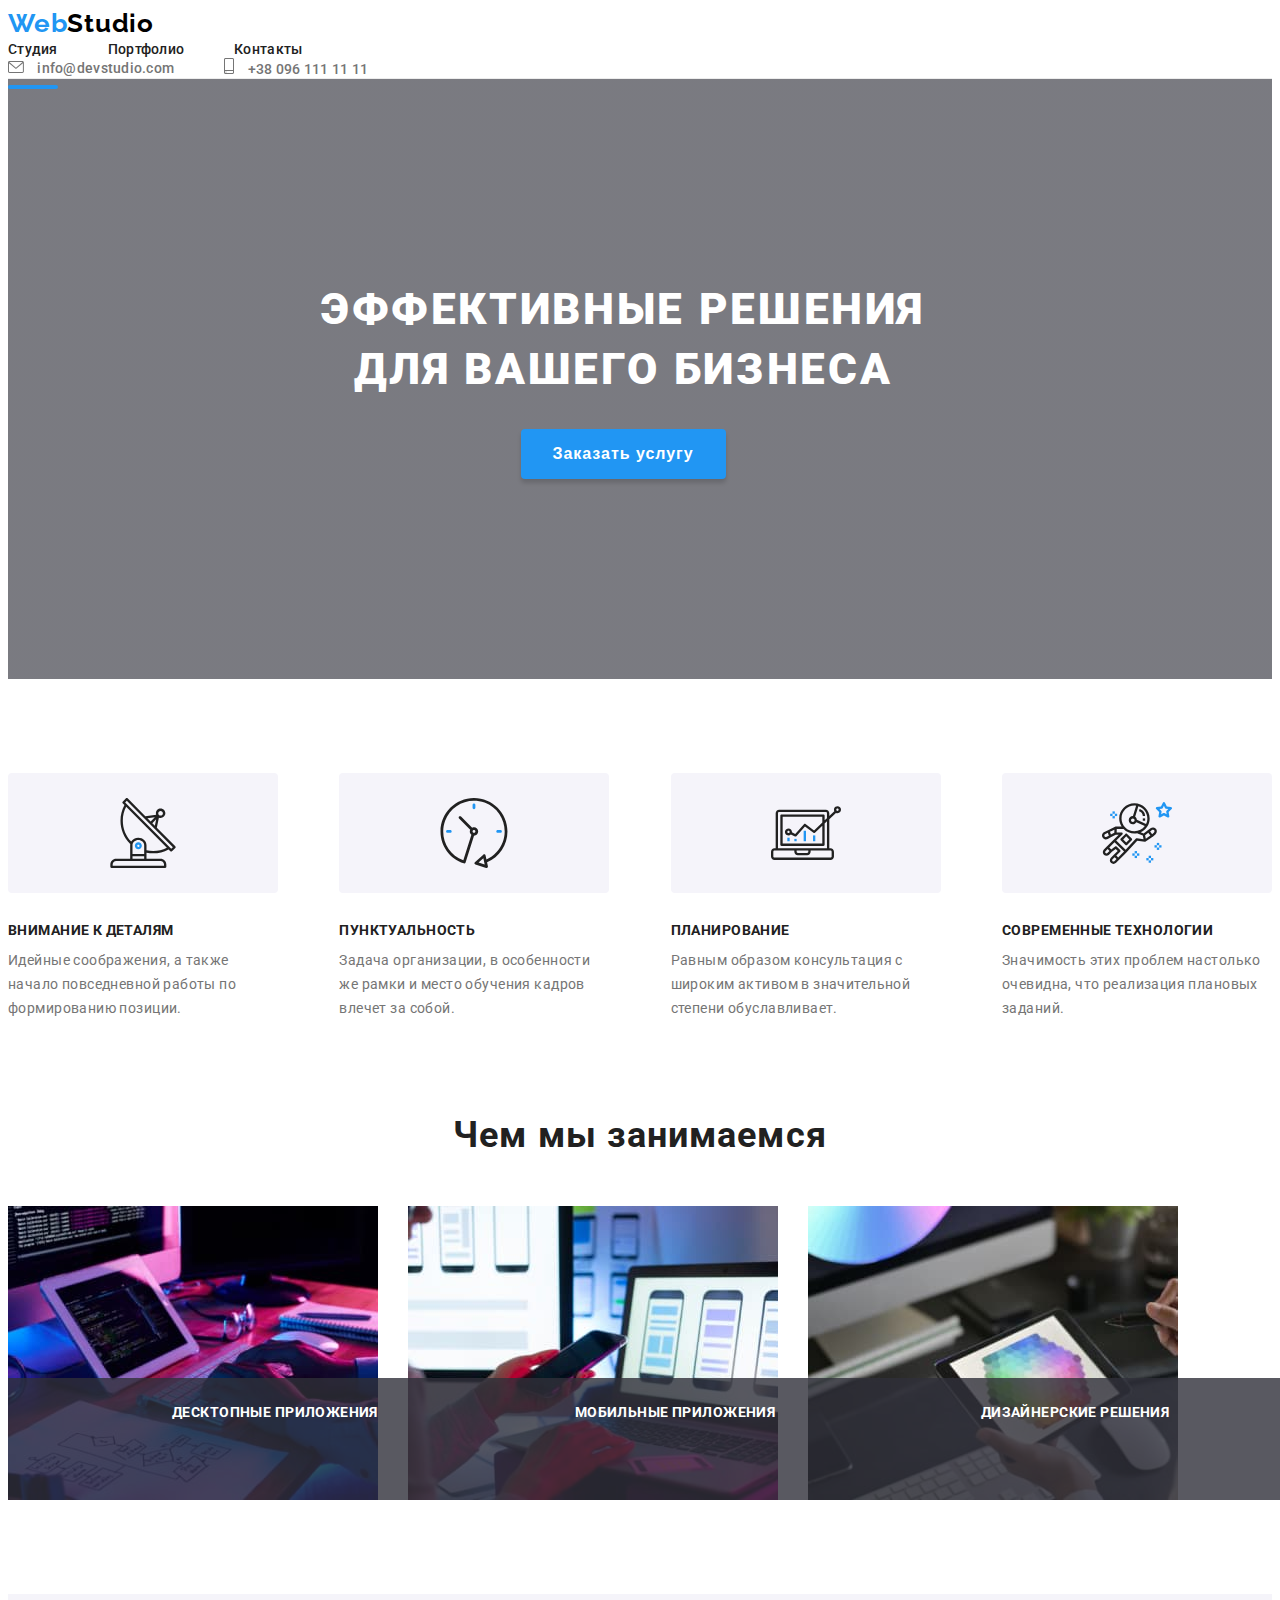
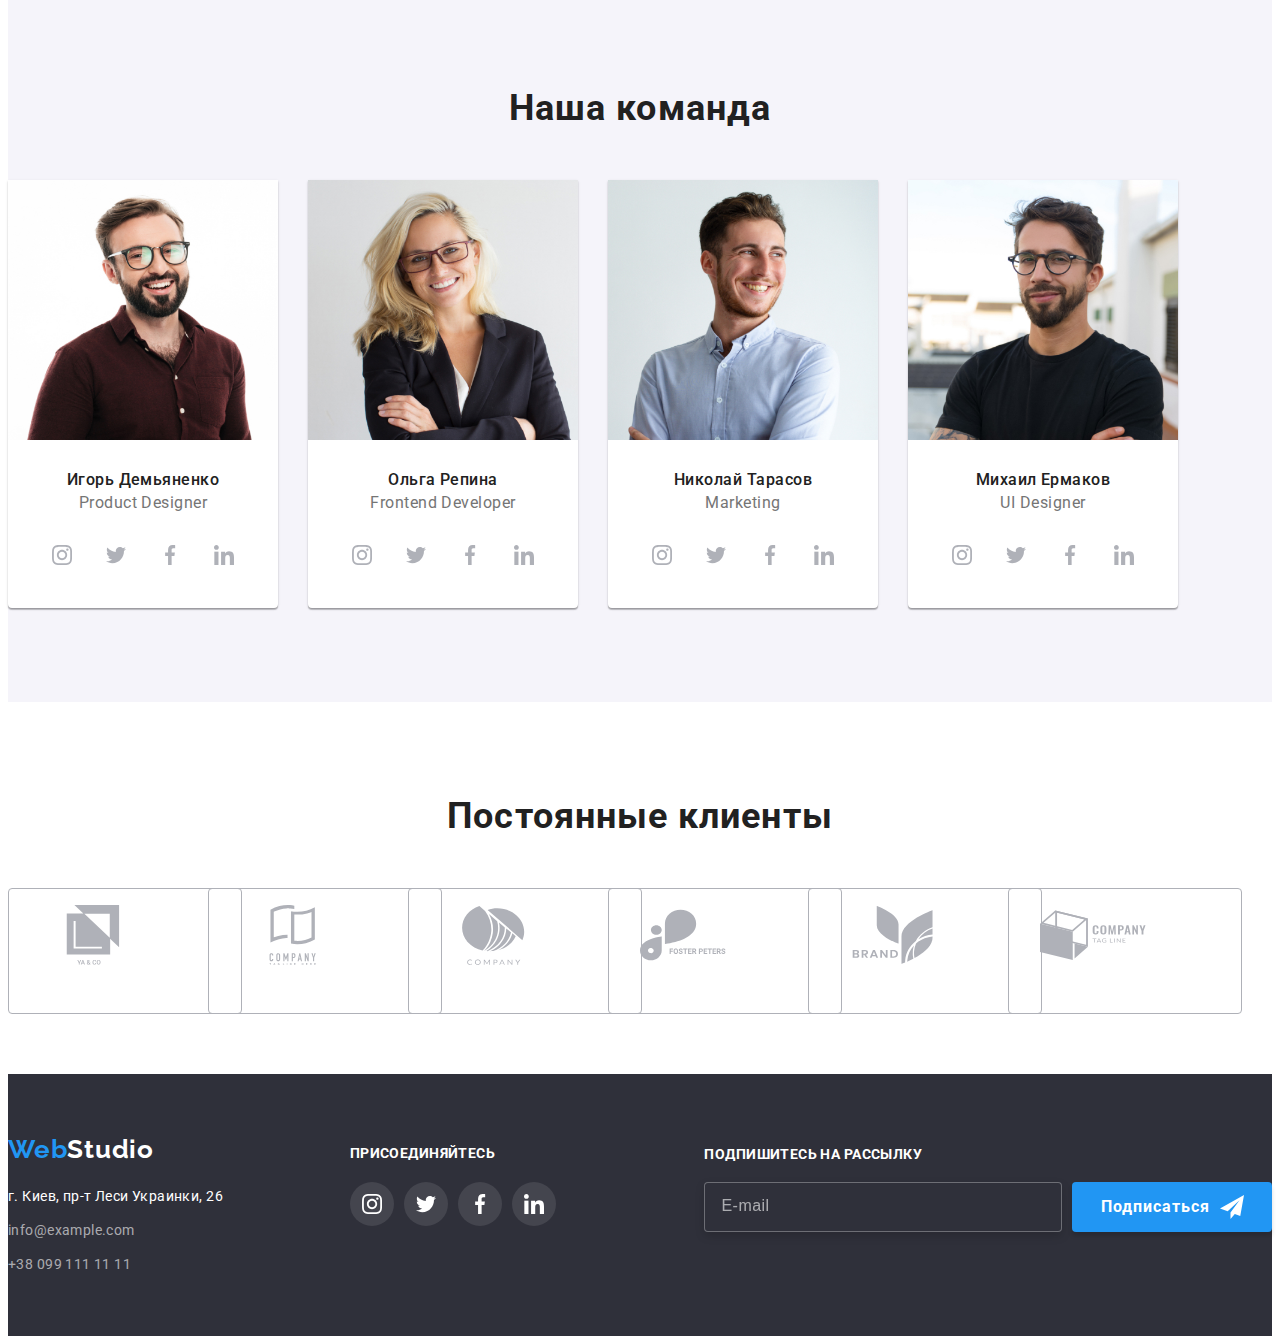
==== commit a6d316f9: "work#8" ====
--- a/index.html
+++ b/index.html
@@ -21,55 +21,124 @@
     <link rel="stylesheet" href="./css/main.min.css" />
   </head>
   <body>
-    <header class="top-main-line container header-container">
-      <a class="logo-header-webstudio" href="./index.html">
-        <span class="colortext-logo">Web</span>Studio</a
-      >
-      <nav class="nav-header">
-        <ul class="nav-header-lists">
-          <li class="nav-header-list">
-            <a class="nav-header-list-link nav-header-line" href="./index.html"
-              >Студия</a
-            >
-          </li>
-          <li class="nav-header-list">
-            <a class="nav-header-list-link" href="./portfolio.html"
-              >Портфолио</a
-            >
-          </li>
-          <li class="nav-header-list">
-            <a class="nav-header-list-link" href="">Контакты</a>
-          </li>
-        </ul>
-      </nav>
-      <div class="div-contacts">
-        <ul class="nav-header-contacts">
-          <li class="nav-header-list">
-            <a
-              class="nav-header-link contacts"
-              href="mailto:info@devstudio.com"
-            >
-              <svg class="icon-header-maill">
-                <use
-                  class="nav-header-link-vector"
-                  href="./img/sprite.svg#envelope"
-                ></use>
-              </svg>
-              info@devstudio.com</a
-            >
-          </li>
-          <li class="nav-header-list">
-            <a class="nav-header-link contacts" href="tel:+380961111111">
-              <svg class="icon-header-tell" width="16px" height="12px">
-                <use
-                  class="nav-header-link-vector"
-                  href="./img/sprite.svg#smartphone"
-                ></use>
-              </svg>
-              +38 096 111 11 11</a
-            >
-          </li>
-        </ul>
+    <header class="header container header-container">
+      <div class="header__container">
+        <a class="header__logo-webstudio" href="./index.html">
+          <span class="colortext-logo">Web</span>Studio</a
+        >
+        <nav class="nav-header">
+          <ul class="nav-header__lists">
+            <li class="nav-header__list">
+              <a
+                class="nav-header__list-link nav-header-line"
+                href="./index.html"
+                >Студия</a
+              >
+            </li>
+            <li class="nav-header__list">
+              <a class="nav-header__list-link" href="./portfolio.html"
+                >Портфолио</a
+              >
+            </li>
+            <li class="nav-header__list">
+              <a class="nav-header__list-link" href="">Контакты</a>
+            </li>
+          </ul>
+        </nav>
+        <div class="header__contacts">
+          <ul class="header__nav-contacts">
+            <li class="nav-header__list">
+              <a
+                class="nav-header-link contacts"
+                href="mailto:info@devstudio.com"
+              >
+                <svg class="icon-header-maill">
+                  <use
+                    class="nav-header-link-vector"
+                    href="./img/sprite.svg#envelope"
+                  ></use>
+                </svg>
+                info@devstudio.com</a
+              >
+            </li>
+            <li class="nav-header__list">
+              <a class="nav-header-link contacts" href="tel:+380961111111">
+                <svg class="icon-header-tell" width="16px" height="12px">
+                  <use
+                    class="nav-header-link-vector"
+                    href="./img/sprite.svg#smartphone"
+                  ></use>
+                </svg>
+                +38 096 111 11 11</a
+              >
+            </li>
+          </ul>
+        </div>
+        <button type="button" class="mobile-menu-btn" data-menu-open>
+          <svg class="mobile-menu-btn__icon" width="40" height="40">
+            <use href="./img/sprite.svg#burger-menu-icon"></use>
+          </svg>
+        </button>
+      </div>
+      <div class="mobile-menu" data-menu>
+        <div class="header__container mobile-menu__container">
+          <button type="button" class="mobile-menu__close-btn" data-menu-close>
+            <svg class="mobile-menu__close-icon" width="40" height="40">
+              <use href="./img/sprite.svg#burger-icon-close"></use>
+            </svg>
+          </button>
+          <div class="mobile-menu__div">
+            <ul class="mobile-menu__lists">
+              <li class="mobile-menu__lists--list">
+                <a
+                  class="mobile-menu__lists--link mobile-menu__link-color"
+                  href="./index.html"
+                  >Студия</a
+                >
+              </li>
+              <li class="mobile-menu__lists--list">
+                <a class="mobile-menu__lists--link" href="./portfolio.html"
+                  >Портфолио</a
+                >
+              </li>
+              <li class="mobile-menu__lists--list">
+                <a class="mobile-menu__lists--link" href="">Контакты</a>
+              </li>
+            </ul>
+            <ul class="mobile-menu__contacts">
+              <li class="mobile-menu__contacts-list mobile-menu-tell-list">
+                <a
+                  class="mobile-menu__contacts-link mobile-menu-tell"
+                  href="tel:+380961111111"
+                  >+38 096 111 11 11</a
+                >
+              </li>
+              <li class="mobile-menu__contacts-list mobile-menu-maill-list">
+                <a
+                  class="mobile-menu__contacts-link mobile-menu-maill"
+                  href="mailto:info@devstudio.com"
+                  >info@devstudio.com</a
+                >
+              </li>
+            </ul>
+          </div>
+          <div class="mobile-menu__social-media">
+            <ul class="social-media-lists">
+              <li class="social-media-list">
+                <a class="social-media-link" href="">Instagram </a>
+              </li>
+              <li class="social-media-list">
+                <a class="social-media-link" href="">Twitter </a>
+              </li>
+              <li class="social-media-list">
+                <a class="social-media-link" href="">Facebook</a>
+              </li>
+              <li class="social-media-list">
+                <a class="social-media-link" href="">LinkedIn </a>
+              </li>
+            </ul>
+          </div>
+        </div>
       </div>
     </header>
     <main class="hero">
@@ -99,8 +168,7 @@
               </div>
               <h3 class="peculiarities-work work">Внимание к деталям</h3>
               <p class="work-description">
-                Идейные соображения, а также<br />
-                начало повседневной работы по<br />
+                Идейные соображения, а также начало повседневной работы по
                 формированию позиции.
               </p>
             </li>
@@ -113,9 +181,8 @@
               </div>
               <h3 class="peculiarities-work work">Пунктуальность</h3>
               <p class="work-description">
-                Задача организации, в особенности <br />
-                же рамки и место обучения кадров <br />
-                влечет за собой.
+                Задача организации, в особенности же рамки и место обучения
+                кадров влечет за собой.
               </p>
             </li>
             <li class="list-work">
@@ -130,8 +197,7 @@
               </div>
               <h3 class="peculiarities-work work">Планирование</h3>
               <p class="work-description">
-                Равным образом консультация с <br />
-                широким активом в значительной <br />
+                Равным образом консультация с широким активом в значительной
                 степени обуславливает.
               </p>
             </li>
@@ -147,9 +213,8 @@
               </div>
               <h3 class="peculiarities-work work">Современные технологии</h3>
               <p class="work-description">
-                Значимость этих проблем настолько<br />
-                очевидна, что реализация плановых <br />
-                заданий.
+                Значимость этих проблем настолько очевидна, что реализация
+                плановых заданий.
               </p>
             </li>
           </ul>
@@ -205,7 +270,11 @@
             <li class="our-team-product-designer team">
               <div class="team-box">
                 <img
-                  class="product-designer-foto"
+                  class="product-designer-foto foto-mobil"
+                  srcset="
+                    ./img/img(Product-Designer).jpg    1x,
+                    ./img/img@2x(Product-Designer).jpg 2x
+                  "
                   src="./img/foto-1.jpg"
                   alt="Игорь Демьяненко"
                   width="270"
@@ -250,7 +319,11 @@
             <li class="our-team-product-frontend-developer team">
               <div class="team-box">
                 <img
-                  class="frontend-developer-foto"
+                  class="frontend-developer-foto foto-mobil"
+                  srcset="
+                    ./img/img(Frontend-Developer).jpg    1x,
+                    ./img/img@2x(Frontend-Developer).jpg 2x
+                  "
                   src="./img/foto-2.jpg"
                   alt="Ольга Репина"
                   width="270"
@@ -295,7 +368,11 @@
             <li class="our-team-product-marketing team">
               <div class="team-box">
                 <img
-                  class="product-marketing-foto"
+                  class="product-marketing-foto foto-mobil"
+                  srcset="
+                    ./img/img(Marketing).jpg    1x,
+                    ./img/img@2x(Marketing).jpg 2x
+                  "
                   src="./img/foto-3.jpg"
                   alt="Николай Тарасов"
                   width="270"
@@ -340,7 +417,11 @@
             <li class="our-team-designer team">
               <div class="team-box">
                 <img
-                  class="designer-foto"
+                  class="designer-foto foto-mobil"
+                  srcset="
+                    ./img/img(UI-Designer).jpg    1x,
+                    ./img/img@2x(UI-Designer).jpg 2x
+                  "
                   src="./img/foto-4.jpg"
                   alt="Михаил Ермаков"
                   width="270"
@@ -425,7 +506,7 @@
                 </a>
               </li>
             </ul>
-            <ul class="list-clients">
+            <ul class="list-clients list-clients-last">
               <li class="list-clients-list">
                 <a class="link-clients" href="">
                   <svg class="link-clients-icon" width="106" height="60">
@@ -434,7 +515,7 @@
                 </a>
               </li>
             </ul>
-            <ul class="list-clients">
+            <ul class="list-clients list-clients-last">
               <li class="list-clients-list">
                 <a class="link-clients" href="">
                   <svg class="link-clients-icon" width="106" height="60">
@@ -447,10 +528,10 @@
         </div>
       </section>
     </main>
-    <footer class="lower-main-line">
-      <div class="container footer-div-container">
+    <footer class="footer footer__container">
+      <div class="container footer__div-container">
         <div class="footer-div">
-          <a class="logo-footer-WebStudio" href="">
+          <a class="footer__logo" href="">
             <span class="colortext-logo">Web</span>Studio</a
           >
           <div class="footer-nav">
@@ -469,8 +550,8 @@
             </ul>
           </div>
         </div>
-        <div class="footer-div-links">
-          <h3 class="worker-name-footer">присоединяйтесь</h3>
+        <div class="footer__links">
+          <h3 class="footer__links--name-links">присоединяйтесь</h3>
           <ul class="social-list list">
             <li class="social-list-item">
               <a class="social-list-link-footer" href="">
@@ -502,7 +583,7 @@
             </li>
           </ul>
         </div>
-        <form class="footer-form-wraper">
+        <form class="footer__div-container--footer-form-wraper">
           <label class="footer-label"
             ><span class="footer-label-span">Подпишитесь на рассылку</span>
             <input
@@ -606,5 +687,6 @@
     </div>
 
     <script src="./js/modal.js"></script>
+    <script src="./js/menu.js"></script>
   </body>
 </html>
--- a/css/main.min.css
+++ b/css/main.min.css
@@ -1,2 +1,2 @@
-:root{--secondary-text-color: #ffffff;--primary-text-color: #afb1b8;--accent-color: #2196f3}body{font-family:"Roboto", sans-serif}h1,h2,h3,h4,h5,h6,p{margin-top:0;margin-bottom:0}ul,ol{margin-top:0;margin-bottom:0;padding-left:0}img{display:block}.container{width:1200px;padding-left:15px;padding-right:15px;margin-left:auto;margin-right:auto}.header-container{display:flex;align-items:center;padding-top:24px;padding-bottom:24px}.worker-name-footer{font-style:normal;font-weight:bold;font-size:14px;line-height:1.14;letter-spacing:0.03em;text-transform:uppercase;color:var(--secondary-text-color)}.footer-div-links{display:flex;flex-direction:column;align-items:flex-start;flex-wrap:wrap;margin-left:70px;padding-top:12px}.footer-div-container{display:flex;justify-content:space-between}.social-list-link-footer{display:flex;align-items:center;justify-content:center;width:44px;height:44px;background:#2f303a;background:rgba(255,255,255,0.1);border-radius:50%;transition:background 250ms cubic-bezier(0.4, 0, 0.2, 1)}.social-list-icon-footer{fill:var(--secondary-text-color)}.social-list-link-footer:focus,.social-list-link-footer:hover{background:var(--accent-color)}.social-list-link-footer:focus .social-list-icon,.social-list-link-footer:hover .social-list-icon{fill:var(--secondary-text-color)}.footer-label-span{font-family:"Roboto", sans-serif;font-weight:700;font-size:14px;line-height:1.14;letter-spacing:0.03em;text-transform:uppercase;color:var(--secondary-text-color);display:block}.footer-input-maill{border:1px solid rgba(255,255,255,0.3);box-sizing:border-box;filter:drop-shadow(0px 4px 4px rgba(0,0,0,0.15));border-radius:4px;background:#2F303A;height:50px;width:358px;margin-top:20px;padding-left:16px;color:var(--secondary-text-color)}.footer-form-wraper{display:flex;padding-top:12px;margin-left:92px}.footer-input-maill::placeholder{font-size:16px;line-height:20px;display:flex;align-items:center;letter-spacing:0.03em;color:rgba(255,255,255,0.6)}.footer-button-subscriber{display:flex;align-items:center;height:50px;padding:10px 10px 10px 29px;background-color:var(--accent-color);box-shadow:0px 4px 4px rgba(0,0,0,0.15);border-radius:4px;margin-left:10px;margin-top:36px;border:none;transition:background 250ms cubic-bezier(0.4, 0, 0.2, 1)}.footer-vector-subscriber{margin-left:10px;margin-right:18px}.footer-button{font-family:"Roboto", sans-serif;font-weight:700;font-size:16px;line-height:1.87;letter-spacing:0.06em;color:var(--secondary-text-color)}.div-footer-button{margin-left:12px;margin-top:48px}.footer-button-subscriber:focus,.footer-button-subscriber:hover{background:#188CE8}.gps{font-style:normal;font-weight:normal;font-size:14px;line-height:1.71;letter-spacing:0.03em;color:var(--secondary-text-color);padding-bottom:10px}.lower-main-line{background:#2f303a;padding-top:60px;padding-bottom:60px}.logo-footer-WebStudio{font-family:"Raleway", sans-serif;font-style:normal;font-weight:bold;font-size:26px;line-height:1.18;letter-spacing:0.03em;color:var(--secondary-text-color);text-decoration:none;padding-top:0px;padding-bottom:0px}.footer-nav{display:flex;flex-direction:column;margin-top:20px}.foot-mail,.foot-tel{font-style:normal;font-weight:normal;font-size:14px;line-height:1.71;letter-spacing:0.03em;text-decoration:none;color:#ffffff99;transition:color 250ms cubic-bezier(0.4, 0, 0.2, 1)}.contacts{font-style:normal;font-weight:500;font-size:14px;line-height:16px;letter-spacing:0.02em;color:#757575;list-style:none;text-decoration:none;transition:color 250ms cubic-bezier(0.4, 0, 0.2, 1)}.contacts-foot-mail{padding-bottom:10px}.foot-mail:hover,.foot-mail:focus,.foot-tel:hover,.foot-tel:focus{color:var(--accent-color)}.top-main-line{border-bottom:1px solid #ececec}.icon-header-tell{width:10px;height:16px;margin-right:10px;transition:fill 250ms cubic-bezier(0.4, 0, 0.2, 1)}.icon-header-maill{width:16px;height:12px;margin-right:10px;transition:fill 250ms cubic-bezier(0.4, 0, 0.2, 1)}.nav-header-lists{display:flex;align-items:center}.nav-header-list:not(:last-child){margin-right:50px}.nav-header-contacts{display:flex;align-items:center}.icon-header{width:10px;height:16px}.div-contacts{display:flex;margin-left:auto}.logo-header-webstudio{font-family:"Raleway", sans-serif;font-style:normal;font-weight:bold;font-size:26px;line-height:1.19;letter-spacing:0.03em;color:#000000;text-decoration:none;margin-right:92px}.colortext-logo{color:var(--accent-color)}.nav-header-link{fill:#757575}.nav-header-list :hover,.nav-header-list :focus{color:var(--accent-color)}.nav-header-list,.nav-header-contacts{list-style:none}.nav-header-link:focus .icon-header-maill,.nav-header-link:hover .icon-header-maill{fill:var(--accent-color)}.nav-header-link:focus .icon-header-tell,.nav-header-link:hover .icon-header-tell{fill:var(--accent-color)}.nav-header-list-link{position:relative;font-style:normal;font-weight:500;font-size:14px;line-height:1.14;letter-spacing:0.02em;color:#212121;text-decoration:none;transition:color 250ms cubic-bezier(0.4, 0, 0.2, 1)}.nav-header-line::after{content:"";position:absolute;left:0;bottom:-32px;width:100%;height:4px;background:var(--accent-color);border-radius:2px}.hours-working{padding-bottom:94px}.hours-working-gallery{display:flex}.hours-working-foto:not(:last-child){margin-right:30px}.box-hours-working-foto{position:relative}.description-jobs{width:100%;height:70px;position:absolute;bottom:0;left:0;color:var(--secondary-text-color);background-color:rgba(47,48,58,0.8);font-weight:700;font-size:14px;line-height:1.14;letter-spacing:0.03em;text-align:center;padding:26px 82px;text-transform:uppercase}.hours-working-title,.our-team-peculiarities{font-style:normal;font-weight:bold;font-size:36px;line-height:1.16;text-align:center;letter-spacing:0.03em;color:#212121}.hours-working-gallery{list-style:none;margin-top:50px}.our-team-list{margin-top:50px;display:flex;list-style:none}.foto-description{padding-top:30px;padding-bottom:30px}.worker-name{font-style:normal;font-weight:500;font-size:16px;line-height:1.18;text-align:center;letter-spacing:0.03em;color:#212121;margin-bottom:5px}.social-list{display:flex;list-style:none;justify-content:center;margin-top:20px}.social-list-link{display:flex;align-items:center;justify-content:center;width:44px;height:44px;background:var(--secondary-text-color);border-radius:50%;transition:background 250ms cubic-bezier(0.4, 0, 0.2, 1)}.social-list-icon{fill:var(--primary-text-color);transition:fill 250ms cubic-bezier(0.4, 0, 0.2, 1)}.social-list-link:focus,.social-list-link:hover{background:var(--accent-color)}.social-list-link:focus .social-list-icon,.social-list-link:hover .social-list-icon{fill:var(--secondary-text-color)}.social-list-item:not(:last-child){margin-right:10px}.our-team{background:#f5f4fa;padding-bottom:94px;padding-top:94px}.team:not(:nth-child(4n)){margin-right:30px}.team{width:270px;height:428px;left:515px;top:1635px;background:var(--secondary-text-color);box-shadow:0px 1px 3px rgba(0,0,0,0.12),0px 1px 1px rgba(0,0,0,0.14),0px 2px 1px rgba(0,0,0,0.2);border-radius:0px 0px 4px 4px}.our-team-position{font-weight:normal;font-size:16px;line-height:1.18;text-align:center;letter-spacing:0.03em;color:#757575;margin-top:5px}.div-works{display:flex;flex-wrap:wrap;justify-content:space-between}.peculiarities{padding-top:94px;padding-bottom:94px}.list-work{width:270px;list-style:none}.div-grup{display:flex;align-items:center;justify-content:center;height:120px;width:270px;background:#f5f4fa;border-radius:4px;margin-bottom:30px}.peculiarities-grup{display:flex;width:70px;height:70px}.peculiarities-work{font-style:normal;font-weight:bold;font-size:14px;line-height:1.14;letter-spacing:0.03em;text-transform:uppercase;color:#212121}.work{margin-bottom:10px}.work-description{font-weight:normal;font-size:14px;line-height:1.71;letter-spacing:0.03em;color:#757575}.list-clients:not(:last-child){margin-right:30px}.list-clients{cursor:pointer;list-style:none}.link-clients{fill:var(--primary-text-color);display:block;height:92px;width:100%;border:1px solid #afb1b8;border-radius:4px;padding:16px 31px 16px 31px;transition:fill 250ms cubic-bezier(0.4, 0, 0.2, 1),border 250ms cubic-bezier(0.4, 0, 0.2, 1)}.link-clients:focus,.link-clients:hover{fill:var(--accent-color);border:1px solid #2196f3;border-radius:4px}.list-clients-list{height:92px;width:100%}.div-clients{display:flex}.section-clients{padding-top:94px;padding-bottom:94px}.clients-title{font-style:normal;font-weight:bold;font-size:36px;line-height:1.16;text-align:center;letter-spacing:0.03em;color:#212121;margin-bottom:50px}.hero-description{font-style:normal;font-weight:900;font-size:44px;line-height:1.36;text-align:center;letter-spacing:0.06em;text-transform:uppercase;color:var(--secondary-text-color);padding-bottom:30px}.section-hero{background-image:linear-gradient(rgba(47,48,58,0.4), rgba(47,48,58,0.4)),url(../img/background.jpg);background-color:#2f303a66;background-position:center;background-size:cover}.div-hero{display:flex;text-align:center;align-items:center;flex-direction:column;justify-content:center;height:600px}.hero-block{width:1200px;padding-left:15px;padding-right:15px}.hero-button{background:var(--accent-color);box-shadow:0px 4px 4px rgba(0,0,0,0.15);border-radius:4px;cursor:pointer;border:0;padding:0 0 0 0}.hero-button :hover,.hero-button :focus{background:#188ce8;box-shadow:0px 4px 4px rgba(0,0,0,0.15);border-radius:4px}.button-name{font-style:normal;font-weight:bold;font-size:16px;line-height:1.87;display:flex;text-align:center;letter-spacing:0.06em;color:var(--secondary-text-color);padding-left:32px;padding-right:32px;padding-top:10px;padding-bottom:10px;border-radius:4px;transition:background 250ms cubic-bezier(0.4, 0, 0.2, 1)}.all-button{display:flex;justify-content:center;margin-bottom:50px}.all-button-portfolio{padding-top:94px;padding-bottom:94px}.backdrop{position:fixed;top:0;left:0;width:100vw;height:100vh;background-color:rgba(0,0,0,0.2);transition:opacity 250ms cubic-bezier(0.4, 0, 0.2, 1),visibility 250ms cubic-bezier(0.4, 0, 0.2, 1)}.backdrop.is-hidden{opacity:0;visibility:hidden;pointer-events:none}.modal{position:absolute;top:50%;left:50%;transform:translate(-50%, -50%);width:528px;height:580px;background-color:var(--secondary-text-color);box-shadow:0px 1px 3px rgba(0,0,0,0.12),0px 1px 1px rgba(0,0,0,0.14),0px 2px 1px rgba(0,0,0,0.2);border-radius:4px;padding:40px}.modal-close-btn{position:absolute;top:8px;right:8px;display:flex;justify-content:center;align-items:center;width:30px;height:30px;background-color:transparent;border-radius:50%;border:1px solid rgba(0,0,0,0.1);box-sizing:border-box;cursor:pointer}.modal-close-btn:focus .modal-close-icon,.modal-close-btn:hover .modal-close-icon{fill:var(--accent-color)}.contacts-form-description{font-family:"Roboto", sans-serif;font-weight:700;font-size:20px;line-height:1.15;text-align:center;letter-spacing:0.03em;color:#212121;margin-bottom:12px}.contact-form-input{width:100%;height:40px;border:1px solid rgba(33,33,33,0.2);box-sizing:border-box;border-radius:4px;padding-left:42px;transition:border-color 250ms cubic-bezier(0.4, 0, 0.2, 1)}.contact-form-input:focus{outline:none;border-color:var(--accent-color)}.contact-form-input:focus+.contact-form-icon{fill:var(--accent-color)}.contact-form-field{display:block;margin-top:10px}.contact-form-name{font-family:"Roboto", sans-serif;font-weight:400;font-size:12px;line-height:1.16;letter-spacing:0.01em;color:#757575;display:block;margin-bottom:4px}.contact-form-comment{width:100%;height:120px;margin-bottom:20px}.contact-form-comment{border:1px solid rgba(33,33,33,0.2);box-sizing:border-box;border-radius:4px;padding:12px 16px;resize:none;transition:border-color 250ms cubic-bezier(0.4, 0, 0.2, 1)}.contact-form-comment:focus{outline:none;border-color:var(--accent-color)}.contact-form-comment::placeholder{font-family:"Roboto", sans-serif;font-weight:400;font-size:14px;line-height:1.14;letter-spacing:0.01em;color:rgba(117,117,117,0.5)}.contact-form-span{position:relative;margin-top:4px}.contact-form-icon{position:absolute;top:50%;left:12px;transform:translateY(-50%);display:block;padding:2px;transition:fill 250ms cubic-bezier(0.4, 0, 0.2, 1)}.contact-form-checkbox-label{display:flex;align-items:center;justify-content:center;font-weight:400;font-size:14px;line-height:1.71;letter-spacing:0.03em;color:#757575}.contact-form-checkbox-link{color:var(--accent-color)}.contact-form-checkbox-wrapper{position:relative}.contact-form-checkbox{position:absolute;z-index:-1;opacity:0;user-select:none}.contact-form-checkbox:checked+.contact-form-checkbox-label::before{border:none;background-image:url("../img/icon-check.jpg")}.contact-form-checkbox-label::before{display:inline-block;width:16px;height:16px;border:solid 2px #212121;border-radius:2px;cursor:pointer;content:"";margin-right:8px}.contact-form-submit-btn{font-family:"Roboto", sans-serif;font-weight:700;font-size:16px;line-height:1.87;display:flex;margin:0 auto;margin-top:30px;background:var(--accent-color);color:var(--secondary-text-color);box-shadow:0px 4px 4px rgba(0,0,0,0.15);border-radius:4px;padding:10px 56px;border:none;align-items:center;text-align:center;letter-spacing:0.06em;transition:background 250ms cubic-bezier(0.4, 0, 0.2, 1)}.contact-form-submit-btn:focus,.contact-form-submit-btn:hover{background:#188CE8;box-shadow:0px 4px 4px rgba(0,0,0,0.15);border-radius:4px}.button-portfolio:not(:last-child){margin-right:8px}.list-button{list-style:none}.foto-description-portfolio{display:flex;flex-direction:column;padding:20px 24px 20px 24px}.button-portfolio{font-family:"Roboto", sans-serif;font-style:normal;font-weight:500;font-size:16px;line-height:1.62;text-align:center;letter-spacing:0.03em;color:#212121;padding:6px 22px 6px 22px;background:#f5f4fa;border-radius:4px;cursor:pointer;border:0;transition:background 250ms cubic-bezier(0.4, 0, 0.2, 1),color 250ms cubic-bezier(0.4, 0, 0.2, 1)}.button-portfolio:focus,.button-portfolio:hover{background:var(--accent-color);box-shadow:0px 3px 1px rgba(0,0,0,0.1),0px 1px 2px rgba(0,0,0,0.08),0px 2px 2px rgba(0,0,0,0.12);border-radius:4px;color:var(--secondary-text-color)}.list-hero{list-style:none;display:flex;flex-wrap:wrap}.links-foto-portfolio:focus,.links-foto-portfolio:hover{box-shadow:0px 1px 1px rgba(0,0,0,0.12),0px 4px 4px rgba(0,0,0,0.06),1px 4px 6px rgba(0,0,0,0.16)}.foto-portfolio:not(:nth-child(3n)){margin-right:30px}.foto-portfolio:nth-last-child(n+4){margin-bottom:30px}.foto-portfolio{width:370px;height:404px;background:var(--secondary-text-color);border:1px solid #eeeeee;box-sizing:border-box;cursor:pointer}.links-foto-portfolio{display:block;text-decoration:none}.box-portolio{position:relative;overflow:hidden}.description-foto-portfolio{position:absolute;background:rgba(33,150,243,0.902);left:0;top:0;text-align:center;padding:63px 24px;width:100%;height:100%;font-weight:400;font-size:18px;line-height:1.55;letter-spacing:0.03em;color:var(--secondary-text-color);transform:translateY(100%);transition:transform 250ms cubic-bezier(0.4, 0, 0.2, 1)}.links-foto-portfolio:focus .description-foto-portfolio,.links-foto-portfolio:hover .description-foto-portfolio{text-align:start;transform:translateY(0%)}.name-project{font-style:normal;font-weight:bold;font-size:18px;line-height:2;letter-spacing:0.06em;color:#212121}.description-project{font-weight:normal;font-size:16px;line-height:1.87;letter-spacing:0.03em;color:#757575}
+:root{--secondary-text-color: #ffffff;--primary-text-color: #afb1b8;--accent-color: #2196f3}body{font-family:"Roboto", sans-serif}h1,h2,h3,h4,h5,h6,p{margin-top:0;margin-bottom:0}ul,ol{margin-top:0;margin-bottom:0;padding-left:0}img{display:block}.footer__links--name-links{font-style:normal;font-weight:bold;font-size:14px;line-height:1.14;letter-spacing:0.03em;text-transform:uppercase;color:var(--secondary-text-color)}.footer__links{display:flex;flex-direction:column;align-items:flex-start;flex-wrap:wrap;margin-left:70px;padding-top:12px}.footer__div-container{display:flex;justify-content:space-between}.social-list-link-footer{display:flex;align-items:center;justify-content:center;width:44px;height:44px;background:#2f303a;background:rgba(255,255,255,0.1);border-radius:50%;transition:background 250ms cubic-bezier(0.4, 0, 0.2, 1)}.social-list-link-footer:focus,.social-list-link-footer:hover{background:var(--accent-color)}.social-list-icon-footer{fill:var(--secondary-text-color)}.footer-label-span{font-family:"Roboto", sans-serif;font-size:14px;font-weight:700;line-height:1.14286;letter-spacing:0.03em;text-transform:uppercase;color:var(--secondary-text-color);display:block}.footer-input-maill{border:1px solid rgba(255,255,255,0.3);box-sizing:border-box;filter:drop-shadow(0px 4px 4px rgba(0,0,0,0.15));border-radius:4px;background:#2f303a;height:50px;width:358px;margin-top:20px;padding-left:16px;color:var(--secondary-text-color)}.footer-input-maill::placeholder{font-size:16px;line-height:20px;display:flex;align-items:center;letter-spacing:0.03em;color:rgba(255,255,255,0.6)}.footer__div-container--footer-form-wraper{display:flex;padding-top:12px;margin-left:92px}.footer-button-subscriber{display:flex;align-items:center;height:50px;padding:10px 10px 10px 29px;background-color:var(--accent-color);box-shadow:0px 4px 4px rgba(0,0,0,0.15);border-radius:4px;margin-left:10px;margin-top:36px;border:none;transition:background 250ms cubic-bezier(0.4, 0, 0.2, 1)}.footer-button-subscriber:focus,.footer-button-subscriber:hover{background:#188ce8}.footer-vector-subscriber{margin-left:10px;margin-right:18px}.footer-button{font-family:"Roboto", sans-serif;font-size:16px;font-weight:700;line-height:1.875;letter-spacing:0.06em;color:var(--secondary-text-color)}.div-footer-button{margin-left:12px;margin-top:48px}.gps{font-style:normal;font-weight:normal;font-size:14px;line-height:1.71;letter-spacing:0.03em;color:var(--secondary-text-color);padding-bottom:10px}.footer{background:#2f303a;padding-top:60px;padding-bottom:60px}.footer__logo{font-family:"Raleway", sans-serif;font-style:normal;font-weight:bold;font-size:26px;line-height:1.18;letter-spacing:0.03em;color:var(--secondary-text-color);text-decoration:none;padding-top:0px;padding-bottom:0px}.footer-nav{display:flex;flex-direction:column;margin-top:20px}.foot-mail{font-style:normal;font-weight:normal;font-size:14px;line-height:1.71;letter-spacing:0.03em;text-decoration:none;color:#ffffff99;transition:color 250ms cubic-bezier(0.4, 0, 0.2, 1)}.foot-mail:hover,.foot-mail:focus{color:var(--accent-color)}.foot-tel{font-style:normal;font-weight:normal;font-size:14px;line-height:1.71;letter-spacing:0.03em;text-decoration:none;color:#ffffff99;transition:color 250ms cubic-bezier(0.4, 0, 0.2, 1)}.foot-tel:hover,.foot-tel:focus{color:var(--accent-color)}.contacts{font-style:normal;font-size:14px;font-weight:500;line-height:1.14286;letter-spacing:0.02em;color:#757575;list-style:none;text-decoration:none;transition:color 250ms cubic-bezier(0.4, 0, 0.2, 1)}.contacts-foot-mail{padding-bottom:10px}.header{border-bottom:1px solid #ececec}.icon-header-tell{width:10px;height:16px;margin-right:10px;transition:fill 250ms cubic-bezier(0.4, 0, 0.2, 1)}.nav-header-link:focus .icon-header-tell,.nav-header-link:hover .icon-header-tell{fill:var(--accent-color)}.icon-header-maill{width:16px;height:12px;margin-right:10px;transition:fill 250ms cubic-bezier(0.4, 0, 0.2, 1)}.nav-header-link:focus .icon-header-maill,.nav-header-link:hover .icon-header-maill{fill:var(--accent-color)}.nav-header__lists{display:flex;align-items:center}.header__nav-contacts{display:flex;align-items:center}.icon-header{width:10px;height:16px}.header__contacts{display:flex;margin-left:auto}.header__logo-webstudio{font-family:"Raleway", sans-serif;font-style:normal;font-weight:bold;font-size:26px;line-height:1.19;letter-spacing:0.03em;color:#000000;text-decoration:none;margin-right:92px}.colortext-logo{color:var(--accent-color)}.nav-header-link{fill:#757575}.nav-header__list{list-style:none}.nav-header__list:not(:last-child){margin-right:50px}.nav-header__list :hover,.nav-header__list :focus{color:var(--accent-color)}.header__nav-contacts{list-style:none}.nav-header__list-link{position:relative;font-style:normal;font-size:14px;font-weight:500;line-height:1.14286;letter-spacing:0.02em;color:#212121;text-decoration:none;transition:color 250ms cubic-bezier(0.4, 0, 0.2, 1)}.nav-header-line::after{content:"";position:absolute;left:0;bottom:-32px;width:100%;height:4px;background:var(--accent-color);border-radius:2px}.hours-working{padding-bottom:94px}.hours-working-gallery{display:flex}.hours-working-foto:not(:last-child){margin-right:30px}.box-hours-working-foto{position:relative}.description-jobs{width:100%;height:70px;position:absolute;bottom:0;left:0;color:var(--secondary-text-color);background-color:rgba(47,48,58,0.8);font-size:14px;font-weight:700;line-height:1.14286;letter-spacing:0.03em;text-align:center;padding:26px 82px;text-transform:uppercase}.hours-working-title,.our-team-peculiarities{font-style:normal;font-weight:bold;font-size:36px;line-height:1.16;text-align:center;letter-spacing:0.03em;color:#212121}.hours-working-gallery{list-style:none;margin-top:50px}.our-team-list{margin-top:50px;display:flex;list-style:none}.foto-description{padding-top:30px;padding-bottom:30px}.worker-name{font-style:normal;font-size:16px;font-weight:500;line-height:1.1875;text-align:center;letter-spacing:0.03em;color:#212121;margin-bottom:5px}.social-list{display:flex;list-style:none;justify-content:center;margin-top:20px}.social-list-link{display:flex;align-items:center;justify-content:center;width:44px;height:44px;background:var(--secondary-text-color);border-radius:50%;transition:background 250ms cubic-bezier(0.4, 0, 0.2, 1)}.social-list-link:focus,.social-list-link:hover{background:var(--accent-color)}.social-list-icon{fill:var(--primary-text-color);transition:fill 250ms cubic-bezier(0.4, 0, 0.2, 1)}.social-list-link-footer:focus .social-list-icon,.social-list-link-footer:hover .social-list-icon{fill:var(--secondary-text-color)}.social-list-link:focus .social-list-icon,.social-list-link:hover .social-list-icon{fill:var(--secondary-text-color)}.social-list-item:not(:last-child){margin-right:10px}.our-team{background:#f5f4fa;padding-bottom:94px;padding-top:94px}.team{width:270px;height:428px;left:515px;top:1635px;background:var(--secondary-text-color);box-shadow:0px 1px 3px rgba(0,0,0,0.12),0px 1px 1px rgba(0,0,0,0.14),0px 2px 1px rgba(0,0,0,0.2);border-radius:0px 0px 4px 4px}.team:not(:nth-child(4n)){margin-right:30px}.our-team-position{font-weight:normal;font-size:16px;line-height:1.18;text-align:center;letter-spacing:0.03em;color:#757575;margin-top:5px}.div-works{display:flex;flex-wrap:wrap;justify-content:space-between}.peculiarities{padding-top:94px;padding-bottom:94px}.list-work{width:270px;list-style:none}.div-grup{display:flex;align-items:center;justify-content:center;height:120px;width:270px;background:#f5f4fa;border-radius:4px;margin-bottom:30px}.peculiarities-grup{display:flex;width:70px;height:70px}.peculiarities-work{font-style:normal;font-weight:bold;font-size:14px;line-height:1.14;letter-spacing:0.03em;text-transform:uppercase;color:#212121}.work{margin-bottom:10px}.work-description{font-weight:normal;font-size:14px;line-height:1.71;letter-spacing:0.03em;color:#757575}.list-clients{cursor:pointer;list-style:none}.list-clients:not(:last-child){margin-right:30px}.link-clients{fill:var(--primary-text-color);display:block;height:92px;width:100%;border:1px solid #afb1b8;border-radius:4px;padding:16px 31px 16px 31px;transition:fill 250ms cubic-bezier(0.4, 0, 0.2, 1),border 250ms cubic-bezier(0.4, 0, 0.2, 1)}.link-clients:focus,.link-clients:hover{fill:var(--accent-color);border:1px solid #2196f3;border-radius:4px}.list-clients-list{height:92px;width:100%}.div-clients{display:flex}.section-clients{padding-top:94px;padding-bottom:94px}.clients-title{font-style:normal;font-weight:bold;font-size:36px;line-height:1.16;text-align:center;letter-spacing:0.03em;color:#212121;margin-bottom:50px}.hero-description{font-style:normal;font-size:44px;font-weight:900;line-height:1.36364;text-align:center;letter-spacing:0.06em;text-transform:uppercase;color:var(--secondary-text-color);padding-bottom:30px}.section-hero{background-image:linear-gradient(rgba(47,48,58,0.4), rgba(47,48,58,0.4)),url(../img/background.jpg);background-color:#2f303a66;background-position:center;background-size:cover}@media (min-device-pixel-ratio: 2), (min-resolution: 192dpi), (min-resolution: 2dppx){.section-hero{background-image:url("../img/Header img@2x.jpg")}}.div-hero{display:flex;text-align:center;align-items:center;flex-direction:column;justify-content:center;height:600px}.hero-block{width:1200px;padding-left:15px;padding-right:15px}.hero-button{background:var(--accent-color);box-shadow:0px 4px 4px rgba(0,0,0,0.15);border-radius:4px;cursor:pointer;border:0;padding:0 0 0 0}.hero-button:hover,.hero-button:focus{background:#188ce8;box-shadow:0px 4px 4px rgba(0,0,0,0.15);border-radius:4px}.button-name{font-style:normal;font-weight:bold;font-size:16px;line-height:1.87;display:flex;text-align:center;letter-spacing:0.06em;color:var(--secondary-text-color);padding-left:32px;padding-right:32px;padding-top:10px;padding-bottom:10px;border-radius:4px;transition:background 250ms cubic-bezier(0.4, 0, 0.2, 1)}.all-button{display:flex;justify-content:center;margin-bottom:50px}.main-hero-work-portfolio{padding-top:94px;padding-bottom:94px}.backdrop{position:fixed;top:0;left:0;width:100vw;height:100vh;background-color:rgba(0,0,0,0.2);transition:opacity 250ms cubic-bezier(0.4, 0, 0.2, 1),visibility 250ms cubic-bezier(0.4, 0, 0.2, 1)}.backdrop.is-hidden{opacity:0;visibility:hidden;pointer-events:none}.modal{position:absolute;top:50%;left:50%;transform:translate(-50%, -50%);width:528px;height:580px;background-color:var(--secondary-text-color);box-shadow:0px 1px 3px rgba(0,0,0,0.12),0px 1px 1px rgba(0,0,0,0.14),0px 2px 1px rgba(0,0,0,0.2);border-radius:4px;padding:40px}.modal-close-btn{position:absolute;top:8px;right:8px;display:flex;justify-content:center;align-items:center;width:30px;height:30px;background-color:transparent;border-radius:50%;border:1px solid rgba(0,0,0,0.1);box-sizing:border-box;cursor:pointer}.modal-close-btn:focus .modal-close-icon,.modal-close-btn:hover .modal-close-icon{fill:var(--accent-color)}.contacts-form-description{font-family:"Roboto", sans-serif;font-size:20px;font-weight:700;line-height:1.15;text-align:center;letter-spacing:0.03em;color:#212121;margin-bottom:12px}.contact-form-input{width:100%;height:40px;border:1px solid rgba(33,33,33,0.2);box-sizing:border-box;border-radius:4px;padding-left:42px;transition:border-color 250ms cubic-bezier(0.4, 0, 0.2, 1)}.contact-form-input:focus{outline:none;border-color:var(--accent-color)}.contact-form-field{display:block;margin-top:10px}.contact-form-name{font-family:"Roboto", sans-serif;font-size:12px;font-weight:400;line-height:1.16667;letter-spacing:0.01em;color:#757575;display:block;margin-bottom:4px}.contact-form-comment{border:1px solid rgba(33,33,33,0.2);box-sizing:border-box;border-radius:4px;padding:12px 16px;resize:none;transition:border-color 250ms cubic-bezier(0.4, 0, 0.2, 1);width:100%;height:120px;margin-bottom:20px}.contact-form-comment:focus{outline:none;border-color:var(--accent-color)}.contact-form-comment::placeholder{font-family:"Roboto", sans-serif;font-size:14px;font-weight:400;line-height:1.14286;letter-spacing:0.01em;color:rgba(117,117,117,0.5)}.contact-form-span{position:relative;margin-top:4px}.contact-form-icon{position:absolute;top:50%;left:12px;transform:translateY(-50%);display:block;padding:2px;transition:fill 250ms cubic-bezier(0.4, 0, 0.2, 1)}.contact-form-input:focus+.contact-form-icon{fill:var(--accent-color)}.contact-form-checkbox-label{display:flex;align-items:center;justify-content:center;font-size:14px;font-weight:400;line-height:1.71429;letter-spacing:0.03em;color:#757575}.contact-form-checkbox:checked+.contact-form-checkbox-label::before{border:none;background-image:url("../img/icon-check.jpg")}.contact-form-checkbox-label::before{display:inline-block;width:16px;height:16px;border:solid 2px #212121;border-radius:2px;cursor:pointer;content:"";margin-right:8px}.contact-form-checkbox-link{color:var(--accent-color)}.contact-form-checkbox-wrapper{position:relative}.contact-form-checkbox{position:absolute;z-index:-1;opacity:0;user-select:none}.contact-form-submit-btn{font-family:"Roboto", sans-serif;font-size:16px;font-weight:700;line-height:1.875;display:flex;margin:0 auto;margin-top:30px;background:var(--accent-color);color:var(--secondary-text-color);box-shadow:0px 4px 4px rgba(0,0,0,0.15);border-radius:4px;padding:10px 56px;border:none;align-items:center;text-align:center;letter-spacing:0.06em;transition:background 250ms cubic-bezier(0.4, 0, 0.2, 1)}.contact-form-submit-btn:focus,.contact-form-submit-btn:hover{background:#188ce8;box-shadow:0px 4px 4px rgba(0,0,0,0.15);border-radius:4px}.list-button{list-style:none}.foto-description-portfolio{display:flex;flex-direction:column;padding:20px 24px 20px 24px}.button-portfolio{font-family:"Roboto", sans-serif;font-style:normal;font-size:16px;font-weight:500;line-height:1.625;text-align:center;letter-spacing:0.03em;color:#212121;padding:6px 22px 6px 22px;background:#f5f4fa;border-radius:4px;cursor:pointer;border:0;transition:background 250ms cubic-bezier(0.4, 0, 0.2, 1),color 250ms cubic-bezier(0.4, 0, 0.2, 1)}.button-portfolio:not(:last-child){margin-right:8px}.button-portfolio:focus,.button-portfolio:hover{background:var(--accent-color);box-shadow:0px 3px 1px rgba(0,0,0,0.1),0px 1px 2px rgba(0,0,0,0.08),0px 2px 2px rgba(0,0,0,0.12);border-radius:4px;color:var(--secondary-text-color)}.list-hero{list-style:none;display:flex;flex-wrap:wrap}.foto-portfolio{width:370px;height:404px;background:var(--secondary-text-color);border:1px solid #eeeeee;box-sizing:border-box;cursor:pointer}.foto-portfolio:not(:nth-child(3n)){margin-right:30px}.foto-portfolio:nth-last-child(n+4){margin-bottom:30px}.links-foto-portfolio{display:block;text-decoration:none}.links-foto-portfolio:focus,.links-foto-portfolio:hover{box-shadow:0px 1px 1px rgba(0,0,0,0.12),0px 4px 4px rgba(0,0,0,0.06),1px 4px 6px rgba(0,0,0,0.16)}.box-portolio{position:relative;overflow:hidden}.description-foto-portfolio{position:absolute;background:rgba(33,150,243,0.902);left:0;top:0;text-align:center;padding:63px 24px;width:100%;height:100%;font-size:18px;font-weight:400;line-height:1.55556;letter-spacing:0.03em;color:var(--secondary-text-color);transform:translateY(100%);transition:transform 250ms cubic-bezier(0.4, 0, 0.2, 1)}.links-foto-portfolio:focus .description-foto-portfolio,.links-foto-portfolio:hover .description-foto-portfolio{text-align:start;transform:translateY(0%)}.name-project{font-style:normal;font-weight:bold;font-size:18px;line-height:2;letter-spacing:0.06em;color:#212121}.description-project{font-weight:normal;font-size:16px;line-height:1.87;letter-spacing:0.03em;color:#757575}@media screen and (max-width: 767px){.header__container{width:480px;margin-left:auto;margin-right:auto}.nav-header{display:none}.header__contacts{display:none}.hours-working{display:none}.header{width:480px;margin-left:auto;margin-right:auto}.header{position:relative;background-color:#ffffff}.header__container{display:flex;justify-content:space-between;align-items:center;flex-wrap:wrap;padding-right:15px;padding-left:15px}.header__logo-webstudio{padding-top:26px;padding-bottom:26px}.header__logo-webstudio{font-family:"Raleway", sans-serif;font-style:normal;font-weight:bold;font-size:26px;line-height:1.19;letter-spacing:0.03em;color:#000000;text-decoration:none;margin-right:0}.colortext-logo{color:var(--accent-color)}.section-container{padding:60px 15px}.mobile-container{width:480px;margin-left:auto;margin-right:auto}.mobile-menu__lists--list{font-size:40px;font-weight:500;line-height:1.175;letter-spacing:0.02em;list-style:none}.mobile-menu__lists--list:not(:last-child){margin-bottom:32px}.mobile-menu__lists--list:last-child{margin-bottom:302px}.mobile-menu__lists--link{color:#212121;text-decoration:none}.mobile-menu__link-color{color:#2196f3}.mobile-menu-tell{font-size:34px;font-weight:500;line-height:1.17647;letter-spacing:0.02em;color:#2196f3}.mobile-menu-tell-list{margin-bottom:32px}.mobile-menu-maill-list{margin-bottom:32px}.mobile-menu-maill{font-size:24px;font-weight:500;line-height:1.16667;letter-spacing:0.02em;color:#757575}.mobile-menu__contacts-link{font-family:"Roboto", sans-serif;font-style:normal;text-decoration:none}.mobile-menu__contacts-list{list-style:none}.social-media-link{font-style:normal;font-size:18px;font-weight:500;line-height:1.22222;letter-spacing:0.02em;color:#2196f3;text-decoration:none}.social-media-list{list-style:none}.social-media-lists{display:flex}.mobile-menu__lists{padding-right:212px}.social-media-list:not(:first-child){padding-left:10px}.social-media-list:not(:last-child){padding-right:10px;border-right:1px solid rgba(33,33,33,0.2)}.social-media-list:last-child{margin-right:40px}.mobile-menu__close-btn:focus .mobile-menu__close-icon,.mobile-menu-btn:focus .mobile-menu-btn__icon{fill:#2196f3}.mobile-menu__close-icon,.mobile-menu-btn__icon{transition:fill 250ms cubic-bezier(0.4, 0, 0.2, 1)}.mobile-menu-btn{background-color:transparent;border:none;padding:0;line-height:0}.mobile-menu-btn__icon{fill:#212121;margin-right:15px}.mobile-menu{position:absolute;top:0;left:0;width:100%;height:100vh;overflow:auto;background:#ffffff;box-shadow:0px 4px 8px rgba(0,0,0,0.04),0px 2px 4px rgba(0,0,0,0.08),0px 1px 3px rgba(0,0,0,0.16);opacity:0;visibility:hidden;pointer-events:none;transition:opacity 250ms cubic-bezier(0.4, 0, 0.2, 1),visibility 250ms cubic-bezier(0.4, 0, 0.2, 1)}.mobile-menu.is-open{opacity:1;visibility:visible;pointer-events:auto}.mobile-menu__close-btn{position:absolute;top:20px;right:15px;background-color:transparent;border:none;padding:0;line-height:0}.mobile-menu__container{position:relative;padding-top:48px;padding-bottom:48px;padding-left:40px;padding-right:80px}.hero-block{width:480px;height:400px;padding:118px 60px;display:flex;justify-content:normal}.section-hero{width:480px;height:400px;margin:0 auto}.hero-description{font-family:"Roboto", sans-serif;font-style:normal;font-size:26px;font-weight:900;line-height:1.61538;text-align:center;letter-spacing:0.06em;text-transform:uppercase;color:#ffffff}.hero-button{margin-bottom:118px}.peculiarities{padding-top:60px;padding-bottom:60px}.container{width:480px;padding-left:15px;padding-right:15px;margin:0 auto}.div-works{display:flex;flex-wrap:wrap;justify-content:center}.div-grup{width:450px}.list-work{width:450px}.peculiarities-work{display:flex;justify-content:center}.our-team-list{display:flex;flex-direction:column;align-items:center;margin-top:0}.team{width:450px;height:622px}.team:not(:last-child){margin-bottom:30px}.team:last-child{margin-bottom:60px}.team:not(:nth-child(4n)){margin-right:0}.our-team-peculiarities{margin-bottom:30px}.foto-mobil{width:450px;height:460px}.section-clients{padding-top:60px;padding-bottom:60px}.div-clients{display:flex;flex-wrap:wrap;justify-content:space-between}.clients-title{margin-bottom:30px}.list-clients:not(:last-child){margin-right:0}.link-clients{display:flex;align-items:center;padding:0}.list-clients{width:210px;height:92px;margin-bottom:30px;padding:0}.list-clients-last{margin-bottom:60px}.link-clients-icon{margin:0 auto}.footer__div-container{display:flex;flex-direction:column;align-items:center}.footer-div{display:flex;flex-direction:column;align-items:center}.footer-nav{display:flex;flex-direction:column;margin-top:20px;align-items:center}.footer__links{align-items:center;margin-left:0}.footer__div-container--footer-form-wraper{margin-left:0;flex-direction:column;align-items:center}.footer-label-span{display:flex;justify-content:center}.footer-input-maill{width:450px;margin-left:15px;margin-right:15px}.footer__container{display:flex;justify-content:center;align-items:center;flex-wrap:wrap;padding-right:15px;padding-left:15px;width:480px;margin-left:auto;margin-right:auto}.modal{width:450px;height:608px;padding:40px}.backdrop{width:480px;height:100%}.footer-button-subscriber{margin-left:0}.contact-form-checkbox-label{font-size:12px;font-weight:400;line-height:1.16667}.contact-form-checkbox-label::before{margin-right:7px}.main-hero-work-portfolio{padding-top:60px;padding-bottom:60px}.all-button{margin-bottom:40px}}@media screen and (min-width: 768px){.header__container{width:768px}.mobile-menu-btn{display:none}.mobile-menu{display:none}}
 /*# sourceMappingURL=main.min.css.map */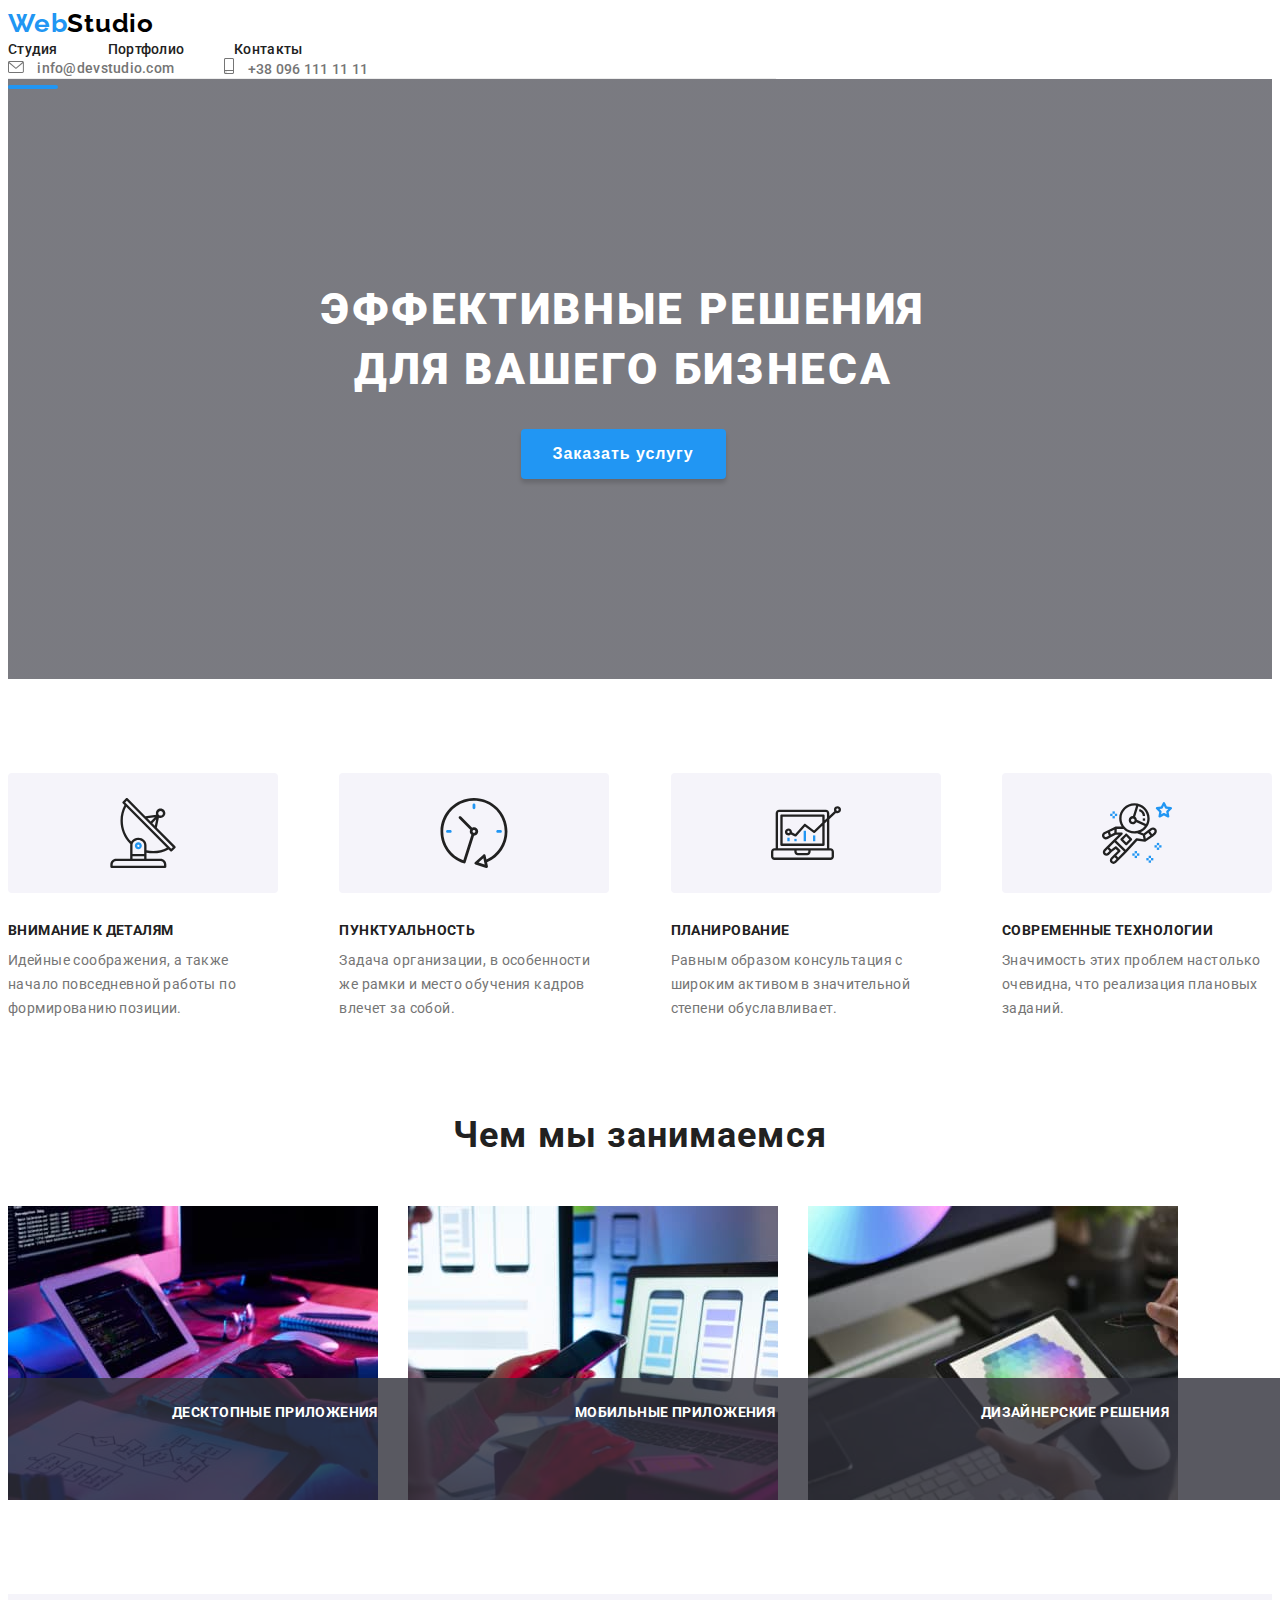
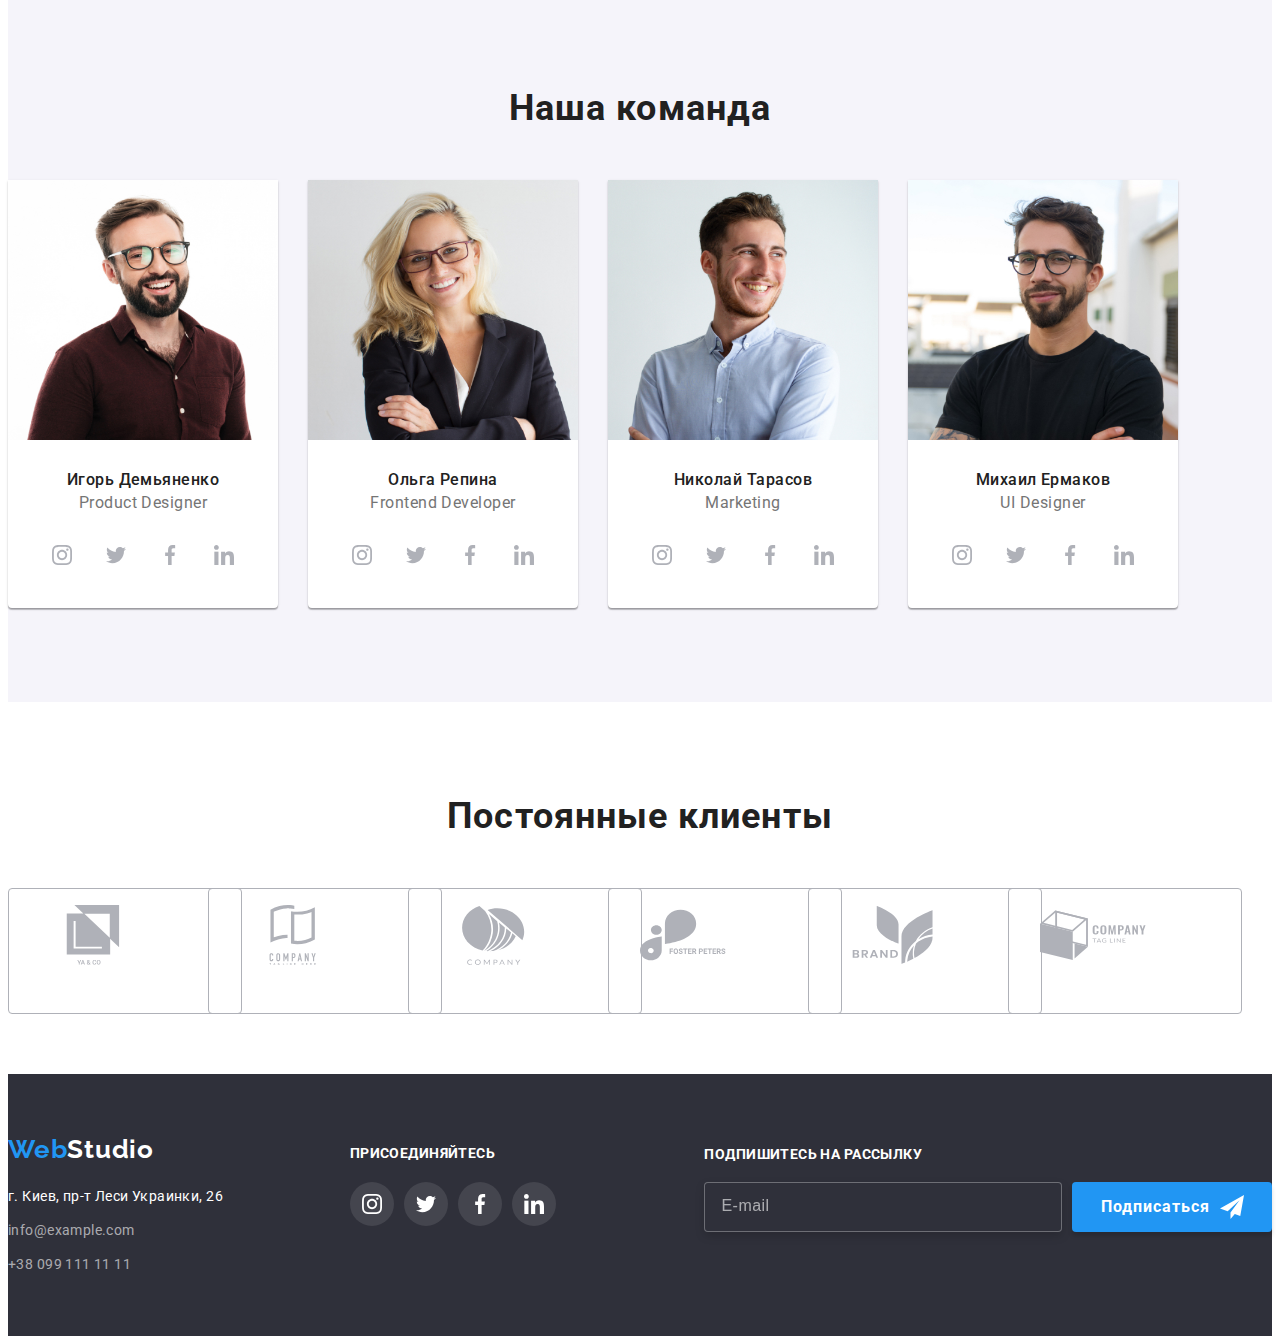
==== commit 358003c9: "work#8" ====
--- a/index.html
+++ b/index.html
@@ -21,7 +21,7 @@
     <link rel="stylesheet" href="./css/main.min.css" />
   </head>
   <body>
-    <header class="header container header-container">
+    <header class="header container header__container">
       <div class="header__container">
         <a class="header__logo-webstudio" href="./index.html">
           <span class="colortext-logo">Web</span>Studio</a
--- a/css/main.min.css
+++ b/css/main.min.css
@@ -1,2 +1,2 @@
-:root{--secondary-text-color: #ffffff;--primary-text-color: #afb1b8;--accent-color: #2196f3}body{font-family:"Roboto", sans-serif}h1,h2,h3,h4,h5,h6,p{margin-top:0;margin-bottom:0}ul,ol{margin-top:0;margin-bottom:0;padding-left:0}img{display:block}.footer__links--name-links{font-style:normal;font-weight:bold;font-size:14px;line-height:1.14;letter-spacing:0.03em;text-transform:uppercase;color:var(--secondary-text-color)}.footer__links{display:flex;flex-direction:column;align-items:flex-start;flex-wrap:wrap;margin-left:70px;padding-top:12px}.footer__div-container{display:flex;justify-content:space-between}.social-list-link-footer{display:flex;align-items:center;justify-content:center;width:44px;height:44px;background:#2f303a;background:rgba(255,255,255,0.1);border-radius:50%;transition:background 250ms cubic-bezier(0.4, 0, 0.2, 1)}.social-list-link-footer:focus,.social-list-link-footer:hover{background:var(--accent-color)}.social-list-icon-footer{fill:var(--secondary-text-color)}.footer-label-span{font-family:"Roboto", sans-serif;font-size:14px;font-weight:700;line-height:1.14286;letter-spacing:0.03em;text-transform:uppercase;color:var(--secondary-text-color);display:block}.footer-input-maill{border:1px solid rgba(255,255,255,0.3);box-sizing:border-box;filter:drop-shadow(0px 4px 4px rgba(0,0,0,0.15));border-radius:4px;background:#2f303a;height:50px;width:358px;margin-top:20px;padding-left:16px;color:var(--secondary-text-color)}.footer-input-maill::placeholder{font-size:16px;line-height:20px;display:flex;align-items:center;letter-spacing:0.03em;color:rgba(255,255,255,0.6)}.footer__div-container--footer-form-wraper{display:flex;padding-top:12px;margin-left:92px}.footer-button-subscriber{display:flex;align-items:center;height:50px;padding:10px 10px 10px 29px;background-color:var(--accent-color);box-shadow:0px 4px 4px rgba(0,0,0,0.15);border-radius:4px;margin-left:10px;margin-top:36px;border:none;transition:background 250ms cubic-bezier(0.4, 0, 0.2, 1)}.footer-button-subscriber:focus,.footer-button-subscriber:hover{background:#188ce8}.footer-vector-subscriber{margin-left:10px;margin-right:18px}.footer-button{font-family:"Roboto", sans-serif;font-size:16px;font-weight:700;line-height:1.875;letter-spacing:0.06em;color:var(--secondary-text-color)}.div-footer-button{margin-left:12px;margin-top:48px}.gps{font-style:normal;font-weight:normal;font-size:14px;line-height:1.71;letter-spacing:0.03em;color:var(--secondary-text-color);padding-bottom:10px}.footer{background:#2f303a;padding-top:60px;padding-bottom:60px}.footer__logo{font-family:"Raleway", sans-serif;font-style:normal;font-weight:bold;font-size:26px;line-height:1.18;letter-spacing:0.03em;color:var(--secondary-text-color);text-decoration:none;padding-top:0px;padding-bottom:0px}.footer-nav{display:flex;flex-direction:column;margin-top:20px}.foot-mail{font-style:normal;font-weight:normal;font-size:14px;line-height:1.71;letter-spacing:0.03em;text-decoration:none;color:#ffffff99;transition:color 250ms cubic-bezier(0.4, 0, 0.2, 1)}.foot-mail:hover,.foot-mail:focus{color:var(--accent-color)}.foot-tel{font-style:normal;font-weight:normal;font-size:14px;line-height:1.71;letter-spacing:0.03em;text-decoration:none;color:#ffffff99;transition:color 250ms cubic-bezier(0.4, 0, 0.2, 1)}.foot-tel:hover,.foot-tel:focus{color:var(--accent-color)}.contacts{font-style:normal;font-size:14px;font-weight:500;line-height:1.14286;letter-spacing:0.02em;color:#757575;list-style:none;text-decoration:none;transition:color 250ms cubic-bezier(0.4, 0, 0.2, 1)}.contacts-foot-mail{padding-bottom:10px}.header{border-bottom:1px solid #ececec}.icon-header-tell{width:10px;height:16px;margin-right:10px;transition:fill 250ms cubic-bezier(0.4, 0, 0.2, 1)}.nav-header-link:focus .icon-header-tell,.nav-header-link:hover .icon-header-tell{fill:var(--accent-color)}.icon-header-maill{width:16px;height:12px;margin-right:10px;transition:fill 250ms cubic-bezier(0.4, 0, 0.2, 1)}.nav-header-link:focus .icon-header-maill,.nav-header-link:hover .icon-header-maill{fill:var(--accent-color)}.nav-header__lists{display:flex;align-items:center}.header__nav-contacts{display:flex;align-items:center}.icon-header{width:10px;height:16px}.header__contacts{display:flex;margin-left:auto}.header__logo-webstudio{font-family:"Raleway", sans-serif;font-style:normal;font-weight:bold;font-size:26px;line-height:1.19;letter-spacing:0.03em;color:#000000;text-decoration:none;margin-right:92px}.colortext-logo{color:var(--accent-color)}.nav-header-link{fill:#757575}.nav-header__list{list-style:none}.nav-header__list:not(:last-child){margin-right:50px}.nav-header__list :hover,.nav-header__list :focus{color:var(--accent-color)}.header__nav-contacts{list-style:none}.nav-header__list-link{position:relative;font-style:normal;font-size:14px;font-weight:500;line-height:1.14286;letter-spacing:0.02em;color:#212121;text-decoration:none;transition:color 250ms cubic-bezier(0.4, 0, 0.2, 1)}.nav-header-line::after{content:"";position:absolute;left:0;bottom:-32px;width:100%;height:4px;background:var(--accent-color);border-radius:2px}.hours-working{padding-bottom:94px}.hours-working-gallery{display:flex}.hours-working-foto:not(:last-child){margin-right:30px}.box-hours-working-foto{position:relative}.description-jobs{width:100%;height:70px;position:absolute;bottom:0;left:0;color:var(--secondary-text-color);background-color:rgba(47,48,58,0.8);font-size:14px;font-weight:700;line-height:1.14286;letter-spacing:0.03em;text-align:center;padding:26px 82px;text-transform:uppercase}.hours-working-title,.our-team-peculiarities{font-style:normal;font-weight:bold;font-size:36px;line-height:1.16;text-align:center;letter-spacing:0.03em;color:#212121}.hours-working-gallery{list-style:none;margin-top:50px}.our-team-list{margin-top:50px;display:flex;list-style:none}.foto-description{padding-top:30px;padding-bottom:30px}.worker-name{font-style:normal;font-size:16px;font-weight:500;line-height:1.1875;text-align:center;letter-spacing:0.03em;color:#212121;margin-bottom:5px}.social-list{display:flex;list-style:none;justify-content:center;margin-top:20px}.social-list-link{display:flex;align-items:center;justify-content:center;width:44px;height:44px;background:var(--secondary-text-color);border-radius:50%;transition:background 250ms cubic-bezier(0.4, 0, 0.2, 1)}.social-list-link:focus,.social-list-link:hover{background:var(--accent-color)}.social-list-icon{fill:var(--primary-text-color);transition:fill 250ms cubic-bezier(0.4, 0, 0.2, 1)}.social-list-link-footer:focus .social-list-icon,.social-list-link-footer:hover .social-list-icon{fill:var(--secondary-text-color)}.social-list-link:focus .social-list-icon,.social-list-link:hover .social-list-icon{fill:var(--secondary-text-color)}.social-list-item:not(:last-child){margin-right:10px}.our-team{background:#f5f4fa;padding-bottom:94px;padding-top:94px}.team{width:270px;height:428px;left:515px;top:1635px;background:var(--secondary-text-color);box-shadow:0px 1px 3px rgba(0,0,0,0.12),0px 1px 1px rgba(0,0,0,0.14),0px 2px 1px rgba(0,0,0,0.2);border-radius:0px 0px 4px 4px}.team:not(:nth-child(4n)){margin-right:30px}.our-team-position{font-weight:normal;font-size:16px;line-height:1.18;text-align:center;letter-spacing:0.03em;color:#757575;margin-top:5px}.div-works{display:flex;flex-wrap:wrap;justify-content:space-between}.peculiarities{padding-top:94px;padding-bottom:94px}.list-work{width:270px;list-style:none}.div-grup{display:flex;align-items:center;justify-content:center;height:120px;width:270px;background:#f5f4fa;border-radius:4px;margin-bottom:30px}.peculiarities-grup{display:flex;width:70px;height:70px}.peculiarities-work{font-style:normal;font-weight:bold;font-size:14px;line-height:1.14;letter-spacing:0.03em;text-transform:uppercase;color:#212121}.work{margin-bottom:10px}.work-description{font-weight:normal;font-size:14px;line-height:1.71;letter-spacing:0.03em;color:#757575}.list-clients{cursor:pointer;list-style:none}.list-clients:not(:last-child){margin-right:30px}.link-clients{fill:var(--primary-text-color);display:block;height:92px;width:100%;border:1px solid #afb1b8;border-radius:4px;padding:16px 31px 16px 31px;transition:fill 250ms cubic-bezier(0.4, 0, 0.2, 1),border 250ms cubic-bezier(0.4, 0, 0.2, 1)}.link-clients:focus,.link-clients:hover{fill:var(--accent-color);border:1px solid #2196f3;border-radius:4px}.list-clients-list{height:92px;width:100%}.div-clients{display:flex}.section-clients{padding-top:94px;padding-bottom:94px}.clients-title{font-style:normal;font-weight:bold;font-size:36px;line-height:1.16;text-align:center;letter-spacing:0.03em;color:#212121;margin-bottom:50px}.hero-description{font-style:normal;font-size:44px;font-weight:900;line-height:1.36364;text-align:center;letter-spacing:0.06em;text-transform:uppercase;color:var(--secondary-text-color);padding-bottom:30px}.section-hero{background-image:linear-gradient(rgba(47,48,58,0.4), rgba(47,48,58,0.4)),url(../img/background.jpg);background-color:#2f303a66;background-position:center;background-size:cover}@media (min-device-pixel-ratio: 2), (min-resolution: 192dpi), (min-resolution: 2dppx){.section-hero{background-image:url("../img/Header img@2x.jpg")}}.div-hero{display:flex;text-align:center;align-items:center;flex-direction:column;justify-content:center;height:600px}.hero-block{width:1200px;padding-left:15px;padding-right:15px}.hero-button{background:var(--accent-color);box-shadow:0px 4px 4px rgba(0,0,0,0.15);border-radius:4px;cursor:pointer;border:0;padding:0 0 0 0}.hero-button:hover,.hero-button:focus{background:#188ce8;box-shadow:0px 4px 4px rgba(0,0,0,0.15);border-radius:4px}.button-name{font-style:normal;font-weight:bold;font-size:16px;line-height:1.87;display:flex;text-align:center;letter-spacing:0.06em;color:var(--secondary-text-color);padding-left:32px;padding-right:32px;padding-top:10px;padding-bottom:10px;border-radius:4px;transition:background 250ms cubic-bezier(0.4, 0, 0.2, 1)}.all-button{display:flex;justify-content:center;margin-bottom:50px}.main-hero-work-portfolio{padding-top:94px;padding-bottom:94px}.backdrop{position:fixed;top:0;left:0;width:100vw;height:100vh;background-color:rgba(0,0,0,0.2);transition:opacity 250ms cubic-bezier(0.4, 0, 0.2, 1),visibility 250ms cubic-bezier(0.4, 0, 0.2, 1)}.backdrop.is-hidden{opacity:0;visibility:hidden;pointer-events:none}.modal{position:absolute;top:50%;left:50%;transform:translate(-50%, -50%);width:528px;height:580px;background-color:var(--secondary-text-color);box-shadow:0px 1px 3px rgba(0,0,0,0.12),0px 1px 1px rgba(0,0,0,0.14),0px 2px 1px rgba(0,0,0,0.2);border-radius:4px;padding:40px}.modal-close-btn{position:absolute;top:8px;right:8px;display:flex;justify-content:center;align-items:center;width:30px;height:30px;background-color:transparent;border-radius:50%;border:1px solid rgba(0,0,0,0.1);box-sizing:border-box;cursor:pointer}.modal-close-btn:focus .modal-close-icon,.modal-close-btn:hover .modal-close-icon{fill:var(--accent-color)}.contacts-form-description{font-family:"Roboto", sans-serif;font-size:20px;font-weight:700;line-height:1.15;text-align:center;letter-spacing:0.03em;color:#212121;margin-bottom:12px}.contact-form-input{width:100%;height:40px;border:1px solid rgba(33,33,33,0.2);box-sizing:border-box;border-radius:4px;padding-left:42px;transition:border-color 250ms cubic-bezier(0.4, 0, 0.2, 1)}.contact-form-input:focus{outline:none;border-color:var(--accent-color)}.contact-form-field{display:block;margin-top:10px}.contact-form-name{font-family:"Roboto", sans-serif;font-size:12px;font-weight:400;line-height:1.16667;letter-spacing:0.01em;color:#757575;display:block;margin-bottom:4px}.contact-form-comment{border:1px solid rgba(33,33,33,0.2);box-sizing:border-box;border-radius:4px;padding:12px 16px;resize:none;transition:border-color 250ms cubic-bezier(0.4, 0, 0.2, 1);width:100%;height:120px;margin-bottom:20px}.contact-form-comment:focus{outline:none;border-color:var(--accent-color)}.contact-form-comment::placeholder{font-family:"Roboto", sans-serif;font-size:14px;font-weight:400;line-height:1.14286;letter-spacing:0.01em;color:rgba(117,117,117,0.5)}.contact-form-span{position:relative;margin-top:4px}.contact-form-icon{position:absolute;top:50%;left:12px;transform:translateY(-50%);display:block;padding:2px;transition:fill 250ms cubic-bezier(0.4, 0, 0.2, 1)}.contact-form-input:focus+.contact-form-icon{fill:var(--accent-color)}.contact-form-checkbox-label{display:flex;align-items:center;justify-content:center;font-size:14px;font-weight:400;line-height:1.71429;letter-spacing:0.03em;color:#757575}.contact-form-checkbox:checked+.contact-form-checkbox-label::before{border:none;background-image:url("../img/icon-check.jpg")}.contact-form-checkbox-label::before{display:inline-block;width:16px;height:16px;border:solid 2px #212121;border-radius:2px;cursor:pointer;content:"";margin-right:8px}.contact-form-checkbox-link{color:var(--accent-color)}.contact-form-checkbox-wrapper{position:relative}.contact-form-checkbox{position:absolute;z-index:-1;opacity:0;user-select:none}.contact-form-submit-btn{font-family:"Roboto", sans-serif;font-size:16px;font-weight:700;line-height:1.875;display:flex;margin:0 auto;margin-top:30px;background:var(--accent-color);color:var(--secondary-text-color);box-shadow:0px 4px 4px rgba(0,0,0,0.15);border-radius:4px;padding:10px 56px;border:none;align-items:center;text-align:center;letter-spacing:0.06em;transition:background 250ms cubic-bezier(0.4, 0, 0.2, 1)}.contact-form-submit-btn:focus,.contact-form-submit-btn:hover{background:#188ce8;box-shadow:0px 4px 4px rgba(0,0,0,0.15);border-radius:4px}.list-button{list-style:none}.foto-description-portfolio{display:flex;flex-direction:column;padding:20px 24px 20px 24px}.button-portfolio{font-family:"Roboto", sans-serif;font-style:normal;font-size:16px;font-weight:500;line-height:1.625;text-align:center;letter-spacing:0.03em;color:#212121;padding:6px 22px 6px 22px;background:#f5f4fa;border-radius:4px;cursor:pointer;border:0;transition:background 250ms cubic-bezier(0.4, 0, 0.2, 1),color 250ms cubic-bezier(0.4, 0, 0.2, 1)}.button-portfolio:not(:last-child){margin-right:8px}.button-portfolio:focus,.button-portfolio:hover{background:var(--accent-color);box-shadow:0px 3px 1px rgba(0,0,0,0.1),0px 1px 2px rgba(0,0,0,0.08),0px 2px 2px rgba(0,0,0,0.12);border-radius:4px;color:var(--secondary-text-color)}.list-hero{list-style:none;display:flex;flex-wrap:wrap}.foto-portfolio{width:370px;height:404px;background:var(--secondary-text-color);border:1px solid #eeeeee;box-sizing:border-box;cursor:pointer}.foto-portfolio:not(:nth-child(3n)){margin-right:30px}.foto-portfolio:nth-last-child(n+4){margin-bottom:30px}.links-foto-portfolio{display:block;text-decoration:none}.links-foto-portfolio:focus,.links-foto-portfolio:hover{box-shadow:0px 1px 1px rgba(0,0,0,0.12),0px 4px 4px rgba(0,0,0,0.06),1px 4px 6px rgba(0,0,0,0.16)}.box-portolio{position:relative;overflow:hidden}.description-foto-portfolio{position:absolute;background:rgba(33,150,243,0.902);left:0;top:0;text-align:center;padding:63px 24px;width:100%;height:100%;font-size:18px;font-weight:400;line-height:1.55556;letter-spacing:0.03em;color:var(--secondary-text-color);transform:translateY(100%);transition:transform 250ms cubic-bezier(0.4, 0, 0.2, 1)}.links-foto-portfolio:focus .description-foto-portfolio,.links-foto-portfolio:hover .description-foto-portfolio{text-align:start;transform:translateY(0%)}.name-project{font-style:normal;font-weight:bold;font-size:18px;line-height:2;letter-spacing:0.06em;color:#212121}.description-project{font-weight:normal;font-size:16px;line-height:1.87;letter-spacing:0.03em;color:#757575}@media screen and (max-width: 767px){.header__container{width:480px;margin-left:auto;margin-right:auto}.nav-header{display:none}.header__contacts{display:none}.hours-working{display:none}.header{width:480px;margin-left:auto;margin-right:auto}.header{position:relative;background-color:#ffffff}.header__container{display:flex;justify-content:space-between;align-items:center;flex-wrap:wrap;padding-right:15px;padding-left:15px}.header__logo-webstudio{padding-top:26px;padding-bottom:26px}.header__logo-webstudio{font-family:"Raleway", sans-serif;font-style:normal;font-weight:bold;font-size:26px;line-height:1.19;letter-spacing:0.03em;color:#000000;text-decoration:none;margin-right:0}.colortext-logo{color:var(--accent-color)}.section-container{padding:60px 15px}.mobile-container{width:480px;margin-left:auto;margin-right:auto}.mobile-menu__lists--list{font-size:40px;font-weight:500;line-height:1.175;letter-spacing:0.02em;list-style:none}.mobile-menu__lists--list:not(:last-child){margin-bottom:32px}.mobile-menu__lists--list:last-child{margin-bottom:302px}.mobile-menu__lists--link{color:#212121;text-decoration:none}.mobile-menu__link-color{color:#2196f3}.mobile-menu-tell{font-size:34px;font-weight:500;line-height:1.17647;letter-spacing:0.02em;color:#2196f3}.mobile-menu-tell-list{margin-bottom:32px}.mobile-menu-maill-list{margin-bottom:32px}.mobile-menu-maill{font-size:24px;font-weight:500;line-height:1.16667;letter-spacing:0.02em;color:#757575}.mobile-menu__contacts-link{font-family:"Roboto", sans-serif;font-style:normal;text-decoration:none}.mobile-menu__contacts-list{list-style:none}.social-media-link{font-style:normal;font-size:18px;font-weight:500;line-height:1.22222;letter-spacing:0.02em;color:#2196f3;text-decoration:none}.social-media-list{list-style:none}.social-media-lists{display:flex}.mobile-menu__lists{padding-right:212px}.social-media-list:not(:first-child){padding-left:10px}.social-media-list:not(:last-child){padding-right:10px;border-right:1px solid rgba(33,33,33,0.2)}.social-media-list:last-child{margin-right:40px}.mobile-menu__close-btn:focus .mobile-menu__close-icon,.mobile-menu-btn:focus .mobile-menu-btn__icon{fill:#2196f3}.mobile-menu__close-icon,.mobile-menu-btn__icon{transition:fill 250ms cubic-bezier(0.4, 0, 0.2, 1)}.mobile-menu-btn{background-color:transparent;border:none;padding:0;line-height:0}.mobile-menu-btn__icon{fill:#212121;margin-right:15px}.mobile-menu{position:absolute;top:0;left:0;width:100%;height:100vh;overflow:auto;background:#ffffff;box-shadow:0px 4px 8px rgba(0,0,0,0.04),0px 2px 4px rgba(0,0,0,0.08),0px 1px 3px rgba(0,0,0,0.16);opacity:0;visibility:hidden;pointer-events:none;transition:opacity 250ms cubic-bezier(0.4, 0, 0.2, 1),visibility 250ms cubic-bezier(0.4, 0, 0.2, 1)}.mobile-menu.is-open{opacity:1;visibility:visible;pointer-events:auto}.mobile-menu__close-btn{position:absolute;top:20px;right:15px;background-color:transparent;border:none;padding:0;line-height:0}.mobile-menu__container{position:relative;padding-top:48px;padding-bottom:48px;padding-left:40px;padding-right:80px}.hero-block{width:480px;height:400px;padding:118px 60px;display:flex;justify-content:normal}.section-hero{width:480px;height:400px;margin:0 auto}.hero-description{font-family:"Roboto", sans-serif;font-style:normal;font-size:26px;font-weight:900;line-height:1.61538;text-align:center;letter-spacing:0.06em;text-transform:uppercase;color:#ffffff}.hero-button{margin-bottom:118px}.peculiarities{padding-top:60px;padding-bottom:60px}.container{width:480px;padding-left:15px;padding-right:15px;margin:0 auto}.div-works{display:flex;flex-wrap:wrap;justify-content:center}.div-grup{width:450px}.list-work{width:450px}.peculiarities-work{display:flex;justify-content:center}.our-team-list{display:flex;flex-direction:column;align-items:center;margin-top:0}.team{width:450px;height:622px}.team:not(:last-child){margin-bottom:30px}.team:last-child{margin-bottom:60px}.team:not(:nth-child(4n)){margin-right:0}.our-team-peculiarities{margin-bottom:30px}.foto-mobil{width:450px;height:460px}.section-clients{padding-top:60px;padding-bottom:60px}.div-clients{display:flex;flex-wrap:wrap;justify-content:space-between}.clients-title{margin-bottom:30px}.list-clients:not(:last-child){margin-right:0}.link-clients{display:flex;align-items:center;padding:0}.list-clients{width:210px;height:92px;margin-bottom:30px;padding:0}.list-clients-last{margin-bottom:60px}.link-clients-icon{margin:0 auto}.footer__div-container{display:flex;flex-direction:column;align-items:center}.footer-div{display:flex;flex-direction:column;align-items:center}.footer-nav{display:flex;flex-direction:column;margin-top:20px;align-items:center}.footer__links{align-items:center;margin-left:0}.footer__div-container--footer-form-wraper{margin-left:0;flex-direction:column;align-items:center}.footer-label-span{display:flex;justify-content:center}.footer-input-maill{width:450px;margin-left:15px;margin-right:15px}.footer__container{display:flex;justify-content:center;align-items:center;flex-wrap:wrap;padding-right:15px;padding-left:15px;width:480px;margin-left:auto;margin-right:auto}.modal{width:450px;height:608px;padding:40px}.backdrop{width:480px;height:100%}.footer-button-subscriber{margin-left:0}.contact-form-checkbox-label{font-size:12px;font-weight:400;line-height:1.16667}.contact-form-checkbox-label::before{margin-right:7px}.main-hero-work-portfolio{padding-top:60px;padding-bottom:60px}.all-button{margin-bottom:40px}}@media screen and (min-width: 768px){.header__container{width:768px}.mobile-menu-btn{display:none}.mobile-menu{display:none}}
+:root{--secondary-text-color: #ffffff;--primary-text-color: #afb1b8;--accent-color: #2196f3}body{font-family:"Roboto", sans-serif}h1,h2,h3,h4,h5,h6,p{margin-top:0;margin-bottom:0}ul,ol{margin-top:0;margin-bottom:0;padding-left:0}img{display:block}.footer__links--name-links{font-style:normal;font-weight:bold;font-size:14px;line-height:1.14;letter-spacing:0.03em;text-transform:uppercase;color:var(--secondary-text-color)}.footer__links{display:flex;flex-direction:column;align-items:flex-start;flex-wrap:wrap;margin-left:70px;padding-top:12px}.footer__div-container{display:flex;justify-content:space-between}.social-list-link-footer{display:flex;align-items:center;justify-content:center;width:44px;height:44px;background:#2f303a;background:rgba(255,255,255,0.1);border-radius:50%;transition:background 250ms cubic-bezier(0.4, 0, 0.2, 1)}.social-list-link-footer:focus,.social-list-link-footer:hover{background:var(--accent-color)}.social-list-icon-footer{fill:var(--secondary-text-color)}.footer-label-span{font-family:"Roboto", sans-serif;font-size:14px;font-weight:700;line-height:1.14286;letter-spacing:0.03em;text-transform:uppercase;color:var(--secondary-text-color);display:block}.footer-input-maill{border:1px solid rgba(255,255,255,0.3);box-sizing:border-box;filter:drop-shadow(0px 4px 4px rgba(0,0,0,0.15));border-radius:4px;background:#2f303a;height:50px;width:358px;margin-top:20px;padding-left:16px;color:var(--secondary-text-color)}.footer-input-maill::placeholder{font-size:16px;line-height:20px;display:flex;align-items:center;letter-spacing:0.03em;color:rgba(255,255,255,0.6)}.footer__div-container--footer-form-wraper{display:flex;padding-top:12px;margin-left:92px}.footer-button-subscriber{display:flex;align-items:center;height:50px;padding:10px 10px 10px 29px;background-color:var(--accent-color);box-shadow:0px 4px 4px rgba(0,0,0,0.15);border-radius:4px;margin-left:10px;margin-top:36px;border:none;transition:background 250ms cubic-bezier(0.4, 0, 0.2, 1)}.footer-button-subscriber:focus,.footer-button-subscriber:hover{background:#188ce8}.footer-vector-subscriber{margin-left:10px;margin-right:18px}.footer-button{font-family:"Roboto", sans-serif;font-size:16px;font-weight:700;line-height:1.875;letter-spacing:0.06em;color:var(--secondary-text-color)}.div-footer-button{margin-left:12px;margin-top:48px}.gps{font-style:normal;font-weight:normal;font-size:14px;line-height:1.71;letter-spacing:0.03em;color:var(--secondary-text-color);padding-bottom:10px}.footer{background:#2f303a;padding-top:60px;padding-bottom:60px}.footer__logo{font-family:"Raleway", sans-serif;font-style:normal;font-weight:bold;font-size:26px;line-height:1.18;letter-spacing:0.03em;color:var(--secondary-text-color);text-decoration:none;padding-top:0px;padding-bottom:0px}.footer-nav{display:flex;flex-direction:column;margin-top:20px}.foot-mail{font-style:normal;font-weight:normal;font-size:14px;line-height:1.71;letter-spacing:0.03em;text-decoration:none;color:#ffffff99;transition:color 250ms cubic-bezier(0.4, 0, 0.2, 1)}.foot-mail:hover,.foot-mail:focus{color:var(--accent-color)}.foot-tel{font-style:normal;font-weight:normal;font-size:14px;line-height:1.71;letter-spacing:0.03em;text-decoration:none;color:#ffffff99;transition:color 250ms cubic-bezier(0.4, 0, 0.2, 1)}.foot-tel:hover,.foot-tel:focus{color:var(--accent-color)}.contacts{font-style:normal;font-size:14px;font-weight:500;line-height:1.14286;letter-spacing:0.02em;color:#757575;list-style:none;text-decoration:none;transition:color 250ms cubic-bezier(0.4, 0, 0.2, 1)}.contacts-foot-mail{padding-bottom:10px}.header{border-bottom:1px solid #ececec}.icon-header-tell{width:10px;height:16px;margin-right:10px;transition:fill 250ms cubic-bezier(0.4, 0, 0.2, 1)}.nav-header-link:focus .icon-header-tell,.nav-header-link:hover .icon-header-tell{fill:var(--accent-color)}.icon-header-maill{width:16px;height:12px;margin-right:10px;transition:fill 250ms cubic-bezier(0.4, 0, 0.2, 1)}.nav-header-link:focus .icon-header-maill,.nav-header-link:hover .icon-header-maill{fill:var(--accent-color)}.nav-header__lists{display:flex;align-items:center}.header__nav-contacts{display:flex;align-items:center}.icon-header{width:10px;height:16px}.header__contacts{display:flex;margin-left:auto}.header__logo-webstudio{font-family:"Raleway", sans-serif;font-style:normal;font-weight:bold;font-size:26px;line-height:1.19;letter-spacing:0.03em;color:#000000;text-decoration:none;margin-right:92px}.colortext-logo{color:var(--accent-color)}.nav-header-link{fill:#757575}.nav-header__list{list-style:none}.nav-header__list:not(:last-child){margin-right:50px}.nav-header__list :hover,.nav-header__list :focus{color:var(--accent-color)}.header__nav-contacts{list-style:none}.nav-header__list-link{position:relative;font-style:normal;font-size:14px;font-weight:500;line-height:1.14286;letter-spacing:0.02em;color:#212121;text-decoration:none;transition:color 250ms cubic-bezier(0.4, 0, 0.2, 1)}.nav-header-line::after{content:"";position:absolute;left:0;bottom:-32px;width:100%;height:4px;background:var(--accent-color);border-radius:2px}.hours-working{padding-bottom:94px}.hours-working-gallery{display:flex}.hours-working-foto:not(:last-child){margin-right:30px}.box-hours-working-foto{position:relative}.description-jobs{width:100%;height:70px;position:absolute;bottom:0;left:0;color:var(--secondary-text-color);background-color:rgba(47,48,58,0.8);font-size:14px;font-weight:700;line-height:1.14286;letter-spacing:0.03em;text-align:center;padding:26px 82px;text-transform:uppercase}.hours-working-title,.our-team-peculiarities{font-style:normal;font-weight:bold;font-size:36px;line-height:1.16;text-align:center;letter-spacing:0.03em;color:#212121}.hours-working-gallery{list-style:none;margin-top:50px}.our-team-list{margin-top:50px;display:flex;list-style:none}.foto-description{padding-top:30px;padding-bottom:30px}.worker-name{font-style:normal;font-size:16px;font-weight:500;line-height:1.1875;text-align:center;letter-spacing:0.03em;color:#212121;margin-bottom:5px}.social-list{display:flex;list-style:none;justify-content:center;margin-top:20px}.social-list-link{display:flex;align-items:center;justify-content:center;width:44px;height:44px;background:var(--secondary-text-color);border-radius:50%;transition:background 250ms cubic-bezier(0.4, 0, 0.2, 1)}.social-list-link:focus,.social-list-link:hover{background:var(--accent-color)}.social-list-icon{fill:var(--primary-text-color);transition:fill 250ms cubic-bezier(0.4, 0, 0.2, 1)}.social-list-link-footer:focus .social-list-icon,.social-list-link-footer:hover .social-list-icon{fill:var(--secondary-text-color)}.social-list-link:focus .social-list-icon,.social-list-link:hover .social-list-icon{fill:var(--secondary-text-color)}.social-list-item:not(:last-child){margin-right:10px}.our-team{background:#f5f4fa;padding-bottom:94px;padding-top:94px}.team{width:270px;height:428px;left:515px;top:1635px;background:var(--secondary-text-color);box-shadow:0px 1px 3px rgba(0,0,0,0.12),0px 1px 1px rgba(0,0,0,0.14),0px 2px 1px rgba(0,0,0,0.2);border-radius:0px 0px 4px 4px}.team:not(:nth-child(4n)){margin-right:30px}.our-team-position{font-weight:normal;font-size:16px;line-height:1.18;text-align:center;letter-spacing:0.03em;color:#757575;margin-top:5px}.div-works{display:flex;flex-wrap:wrap;justify-content:space-between}.peculiarities{padding-top:94px;padding-bottom:94px}.list-work{width:270px;list-style:none}.div-grup{display:flex;align-items:center;justify-content:center;height:120px;width:270px;background:#f5f4fa;border-radius:4px;margin-bottom:30px}.peculiarities-grup{display:flex;width:70px;height:70px}.peculiarities-work{font-style:normal;font-weight:bold;font-size:14px;line-height:1.14;letter-spacing:0.03em;text-transform:uppercase;color:#212121}.work{margin-bottom:10px}.work-description{font-weight:normal;font-size:14px;line-height:1.71;letter-spacing:0.03em;color:#757575}.list-clients{cursor:pointer;list-style:none}.list-clients:not(:last-child){margin-right:30px}.link-clients{fill:var(--primary-text-color);display:block;height:92px;width:100%;border:1px solid #afb1b8;border-radius:4px;padding:16px 31px 16px 31px;transition:fill 250ms cubic-bezier(0.4, 0, 0.2, 1),border 250ms cubic-bezier(0.4, 0, 0.2, 1)}.link-clients:focus,.link-clients:hover{fill:var(--accent-color);border:1px solid #2196f3;border-radius:4px}.list-clients-list{height:92px;width:100%}.div-clients{display:flex}.section-clients{padding-top:94px;padding-bottom:94px}.clients-title{font-style:normal;font-weight:bold;font-size:36px;line-height:1.16;text-align:center;letter-spacing:0.03em;color:#212121;margin-bottom:50px}.hero-description{font-style:normal;font-size:44px;font-weight:900;line-height:1.36364;text-align:center;letter-spacing:0.06em;text-transform:uppercase;color:var(--secondary-text-color);padding-bottom:30px}.section-hero{background-image:linear-gradient(rgba(47,48,58,0.4), rgba(47,48,58,0.4)),url(../img/background.jpg);background-color:#2f303a66;background-position:center;background-size:cover}@media (min-device-pixel-ratio: 2), (min-resolution: 192dpi), (min-resolution: 2dppx){.section-hero{background-image:url("../img/Header img@2x.jpg")}}.div-hero{display:flex;text-align:center;align-items:center;flex-direction:column;justify-content:center;height:600px}.hero-block{width:1200px;padding-left:15px;padding-right:15px}.hero-button{background:var(--accent-color);box-shadow:0px 4px 4px rgba(0,0,0,0.15);border-radius:4px;cursor:pointer;border:0;padding:0 0 0 0}.hero-button:hover,.hero-button:focus{background:#188ce8;box-shadow:0px 4px 4px rgba(0,0,0,0.15);border-radius:4px}.button-name{font-style:normal;font-weight:bold;font-size:16px;line-height:1.87;display:flex;text-align:center;letter-spacing:0.06em;color:var(--secondary-text-color);padding-left:32px;padding-right:32px;padding-top:10px;padding-bottom:10px;border-radius:4px;transition:background 250ms cubic-bezier(0.4, 0, 0.2, 1)}.all-button{display:flex;justify-content:center;margin-bottom:50px}.main-hero-work-portfolio{padding-top:94px;padding-bottom:94px}.backdrop{position:fixed;top:0;left:0;width:100vw;height:100vh;background-color:rgba(0,0,0,0.2);transition:opacity 250ms cubic-bezier(0.4, 0, 0.2, 1),visibility 250ms cubic-bezier(0.4, 0, 0.2, 1)}.backdrop.is-hidden{opacity:0;visibility:hidden;pointer-events:none}.modal{position:absolute;top:50%;left:50%;transform:translate(-50%, -50%);width:528px;height:580px;background-color:var(--secondary-text-color);box-shadow:0px 1px 3px rgba(0,0,0,0.12),0px 1px 1px rgba(0,0,0,0.14),0px 2px 1px rgba(0,0,0,0.2);border-radius:4px;padding:40px}.modal-close-btn{position:absolute;top:8px;right:8px;display:flex;justify-content:center;align-items:center;width:30px;height:30px;background-color:transparent;border-radius:50%;border:1px solid rgba(0,0,0,0.1);box-sizing:border-box;cursor:pointer}.modal-close-btn:focus .modal-close-icon,.modal-close-btn:hover .modal-close-icon{fill:var(--accent-color)}.contacts-form-description{font-family:"Roboto", sans-serif;font-size:20px;font-weight:700;line-height:1.15;text-align:center;letter-spacing:0.03em;color:#212121;margin-bottom:12px}.contact-form-input{width:100%;height:40px;border:1px solid rgba(33,33,33,0.2);box-sizing:border-box;border-radius:4px;padding-left:42px;transition:border-color 250ms cubic-bezier(0.4, 0, 0.2, 1)}.contact-form-input:focus{outline:none;border-color:var(--accent-color)}.contact-form-field{display:block;margin-top:10px}.contact-form-name{font-family:"Roboto", sans-serif;font-size:12px;font-weight:400;line-height:1.16667;letter-spacing:0.01em;color:#757575;display:block;margin-bottom:4px}.contact-form-comment{border:1px solid rgba(33,33,33,0.2);box-sizing:border-box;border-radius:4px;padding:12px 16px;resize:none;transition:border-color 250ms cubic-bezier(0.4, 0, 0.2, 1);width:100%;height:120px;margin-bottom:20px}.contact-form-comment:focus{outline:none;border-color:var(--accent-color)}.contact-form-comment::placeholder{font-family:"Roboto", sans-serif;font-size:14px;font-weight:400;line-height:1.14286;letter-spacing:0.01em;color:rgba(117,117,117,0.5)}.contact-form-span{position:relative;margin-top:4px}.contact-form-icon{position:absolute;top:50%;left:12px;transform:translateY(-50%);display:block;padding:2px;transition:fill 250ms cubic-bezier(0.4, 0, 0.2, 1)}.contact-form-input:focus+.contact-form-icon{fill:var(--accent-color)}.contact-form-checkbox-label{display:flex;align-items:center;justify-content:center;font-size:14px;font-weight:400;line-height:1.71429;letter-spacing:0.03em;color:#757575}.contact-form-checkbox:checked+.contact-form-checkbox-label::before{border:none;background-image:url("../img/icon-check.jpg")}.contact-form-checkbox-label::before{display:inline-block;width:16px;height:16px;border:solid 2px #212121;border-radius:2px;cursor:pointer;content:"";margin-right:8px}.contact-form-checkbox-link{color:var(--accent-color)}.contact-form-checkbox-wrapper{position:relative}.contact-form-checkbox{position:absolute;z-index:-1;opacity:0;user-select:none}.contact-form-submit-btn{font-family:"Roboto", sans-serif;font-size:16px;font-weight:700;line-height:1.875;display:flex;margin:0 auto;margin-top:30px;background:var(--accent-color);color:var(--secondary-text-color);box-shadow:0px 4px 4px rgba(0,0,0,0.15);border-radius:4px;padding:10px 56px;border:none;align-items:center;text-align:center;letter-spacing:0.06em;transition:background 250ms cubic-bezier(0.4, 0, 0.2, 1)}.contact-form-submit-btn:focus,.contact-form-submit-btn:hover{background:#188ce8;box-shadow:0px 4px 4px rgba(0,0,0,0.15);border-radius:4px}.list-button{list-style:none}.foto-description-portfolio{display:flex;flex-direction:column;padding:20px 24px 20px 24px}.button-portfolio{font-family:"Roboto", sans-serif;font-style:normal;font-size:16px;font-weight:500;line-height:1.625;text-align:center;letter-spacing:0.03em;color:#212121;padding:6px 22px 6px 22px;background:#f5f4fa;border-radius:4px;cursor:pointer;border:0;transition:background 250ms cubic-bezier(0.4, 0, 0.2, 1),color 250ms cubic-bezier(0.4, 0, 0.2, 1)}.button-portfolio:not(:last-child){margin-right:8px}.button-portfolio:focus,.button-portfolio:hover{background:var(--accent-color);box-shadow:0px 3px 1px rgba(0,0,0,0.1),0px 1px 2px rgba(0,0,0,0.08),0px 2px 2px rgba(0,0,0,0.12);border-radius:4px;color:var(--secondary-text-color)}.list-hero{list-style:none;display:flex;flex-wrap:wrap}.foto-portfolio{width:370px;height:404px;background:var(--secondary-text-color);border:1px solid #eeeeee;box-sizing:border-box;cursor:pointer}.foto-portfolio:not(:nth-child(3n)){margin-right:30px}.foto-portfolio:nth-last-child(n+4){margin-bottom:30px}.links-foto-portfolio{display:block;text-decoration:none}.links-foto-portfolio:focus,.links-foto-portfolio:hover{box-shadow:0px 1px 1px rgba(0,0,0,0.12),0px 4px 4px rgba(0,0,0,0.06),1px 4px 6px rgba(0,0,0,0.16)}.box-portolio{position:relative;overflow:hidden}.description-foto-portfolio{position:absolute;background:rgba(33,150,243,0.902);left:0;top:0;text-align:center;padding:63px 24px;width:100%;height:100%;font-size:18px;font-weight:400;line-height:1.55556;letter-spacing:0.03em;color:var(--secondary-text-color);transform:translateY(100%);transition:transform 250ms cubic-bezier(0.4, 0, 0.2, 1)}.links-foto-portfolio:focus .description-foto-portfolio,.links-foto-portfolio:hover .description-foto-portfolio{text-align:start;transform:translateY(0%)}.name-project{font-style:normal;font-weight:bold;font-size:18px;line-height:2;letter-spacing:0.06em;color:#212121}.description-project{font-weight:normal;font-size:16px;line-height:1.87;letter-spacing:0.03em;color:#757575}@media screen and (max-width: 767px){body{width:480px;margin:0 auto}.header__container{width:450px;margin-left:auto;margin-right:auto}.nav-header{display:none}.header__contacts{display:none}.hours-working{display:none}.header{width:480px;margin-left:auto;margin-right:auto}.header{position:relative;background-color:#ffffff}.header__container{display:flex;justify-content:space-between;align-items:center;flex-wrap:wrap;padding-right:15px;padding-left:15px}.header__logo-webstudio{padding-top:26px;padding-bottom:26px}.header__logo-webstudio{font-family:"Raleway", sans-serif;font-style:normal;font-weight:bold;font-size:26px;line-height:1.19;letter-spacing:0.03em;color:#000000;text-decoration:none;margin-right:0}.colortext-logo{color:var(--accent-color)}.section-container{padding:60px 15px}.mobile-container{width:480px;margin-left:auto;margin-right:auto}.mobile-menu__lists--list{font-size:40px;font-weight:500;line-height:1.175;letter-spacing:0.02em;list-style:none}.mobile-menu__lists--list:not(:last-child){margin-bottom:32px}.mobile-menu__lists--list:last-child{margin-bottom:302px}.mobile-menu__lists--link{color:#212121;text-decoration:none}.mobile-menu__link-color{color:#2196f3}.mobile-menu-tell{font-size:34px;font-weight:500;line-height:1.17647;letter-spacing:0.02em;color:#2196f3}.mobile-menu-tell-list{margin-bottom:32px}.mobile-menu-maill-list{margin-bottom:32px}.mobile-menu-maill{font-size:24px;font-weight:500;line-height:1.16667;letter-spacing:0.02em;color:#757575}.mobile-menu__contacts-link{font-family:"Roboto", sans-serif;font-style:normal;text-decoration:none}.mobile-menu__contacts-list{list-style:none}.social-media-link{font-style:normal;font-size:18px;font-weight:500;line-height:1.22222;letter-spacing:0.02em;color:#2196f3;text-decoration:none}.social-media-list{list-style:none}.social-media-lists{display:flex}.mobile-menu__lists{padding-right:212px}.social-media-list:not(:first-child){padding-left:10px}.social-media-list:not(:last-child){padding-right:10px;border-right:1px solid rgba(33,33,33,0.2)}.social-media-list:last-child{margin-right:40px}.mobile-menu__close-btn:focus .mobile-menu__close-icon,.mobile-menu-btn:focus .mobile-menu-btn__icon{fill:#2196f3}.mobile-menu__close-icon,.mobile-menu-btn__icon{transition:fill 250ms cubic-bezier(0.4, 0, 0.2, 1)}.mobile-menu-btn{background-color:transparent;border:none;padding:0;line-height:0}.mobile-menu-btn__icon{fill:#212121}.mobile-menu{z-index:2;position:absolute;top:0;left:0;width:100%;height:100vh;overflow:auto;background:#ffffff;box-shadow:0px 4px 8px rgba(0,0,0,0.04),0px 2px 4px rgba(0,0,0,0.08),0px 1px 3px rgba(0,0,0,0.16);opacity:0;visibility:hidden;pointer-events:none;transition:opacity 250ms cubic-bezier(0.4, 0, 0.2, 1),visibility 250ms cubic-bezier(0.4, 0, 0.2, 1)}.mobile-menu.is-open{opacity:1;visibility:visible;pointer-events:auto}.mobile-menu__close-btn{position:absolute;top:20px;right:15px;background-color:transparent;border:none;padding:0;line-height:0}.mobile-menu__container{position:relative;padding-top:48px;padding-bottom:48px;padding-left:40px;padding-right:80px}.hero-block{width:480px;height:400px;padding:118px 60px;display:flex;justify-content:normal}.section-hero{width:480px;height:400px;margin:0 auto}.hero-description{font-family:"Roboto", sans-serif;font-style:normal;font-size:26px;font-weight:900;line-height:1.61538;text-align:center;letter-spacing:0.06em;text-transform:uppercase;color:#ffffff}.hero-button{margin-bottom:118px}.peculiarities{padding-top:60px;padding-bottom:60px}.container{width:480px;margin:0 auto}.div-works{display:flex;flex-wrap:wrap;justify-content:center}.div-grup{width:450px}.list-work{width:450px}.peculiarities-work{display:flex;justify-content:center}.our-team-list{display:flex;flex-direction:column;align-items:center;margin-top:0}.team{width:450px;height:622px}.team:not(:last-child){margin-bottom:30px}.team:last-child{margin-bottom:60px}.team:not(:nth-child(4n)){margin-right:0}.our-team-peculiarities{margin-bottom:30px}.foto-mobil{width:450px;height:460px}.section-clients{padding-top:60px;padding-bottom:60px}.div-clients{display:flex;flex-wrap:wrap;justify-content:space-between;padding-left:15px;padding-right:15px}.clients-title{margin-bottom:30px}.list-clients:not(:last-child){margin-right:0}.list-clients:not(:nth-last-child(-n+2)){margin-bottom:30px}.link-clients{display:flex;align-items:center;padding:0}.list-clients{width:210px;height:92px;padding:0}.list-clients-last{margin-bottom:60px}.link-clients-icon{margin:0 auto}.footer__div-container{display:flex;flex-direction:column;align-items:center}.footer-div{display:flex;flex-direction:column;align-items:center}.footer-nav{display:flex;flex-direction:column;margin-top:20px;align-items:center}.footer__links{align-items:center;margin-left:0}.footer__div-container--footer-form-wraper{margin-left:0;flex-direction:column;align-items:center}.footer-label-span{display:flex;justify-content:center}.footer-input-maill{width:450px;margin-left:15px;margin-right:15px}.footer__container{display:flex;justify-content:center;align-items:center;flex-wrap:wrap;padding-right:15px;padding-left:15px;width:480px;margin-left:auto;margin-right:auto}.modal{width:450px;height:608px;padding:40px}.backdrop{width:480px;height:100%}.footer-button-subscriber{margin-left:0}.contact-form-checkbox-label{font-size:12px;font-weight:400;line-height:1.16667}.contact-form-checkbox-label::before{margin-right:7px}.main-hero-work-portfolio{width:480px;padding-left:15px;padding-right:15px;padding-top:60px;padding-bottom:60px}.all-button{margin-bottom:40px}.foto-portfolio{width:450px}.foto-portfolio:not(:nth-child(3n)){margin-right:0}.list-hero{flex-direction:column;flex-wrap:nowrap}}@media screen and (min-width: 768px) and (max-width: 1199px){.header__container{padding-left:15px;padding-right:15px;display:flex;align-items:center;height:80px;margin:0 auto}.mobile-menu-btn{display:none}.mobile-menu{display:none}.hours-working{display:none}.header__nav-contacts{flex-direction:column;align-items:normal}.header__contacts{margin-left:84px}.hero-block{width:768px;margin:0 auto}.section-hero{width:768px;height:400px;margin:0 auto}.div-hero{height:400px}.div-works{width:768px;padding-left:15px;padding-right:15px;margin:0 auto;justify-content:normal}.our-team{width:768px;margin:0 auto;padding:0 15px}.team{width:354px;height:536px;margin-bottom:30px}.our-team-list{flex-wrap:wrap}.team:not(:nth-child(4n)){margin-right:0}.foto-mobil{width:354px;height:374px}.team:nth-child(2n+1){margin-right:30px}.our-team-product-marketing{margin-bottom:60px}.our-team-designer{margin-bottom:60px}.our-team-peculiarities{padding-top:60px}.div-grup{width:354px}.list-work{width:354px}.list-work:nth-child(2n+1){margin-right:30px}.section-clients{width:768px;padding-left:15px;padding-right:15px;margin:0 auto}.div-clients{flex-wrap:wrap;justify-content:space-between}.link-clients{width:226px;padding:16px 60px}.list-clients:not(:last-child){margin-right:0}.list-clients:not(:nth-last-child(-n+3)){margin-bottom:30px}.footer__container{width:768px;padding-left:15px;padding-right:15px;margin:0 auto}.footer__div-container{display:flex;flex-wrap:wrap}.footer__logo{margin-left:115px}.footer-nav{align-items:center;margin-left:76px}.footer__links{align-items:center;margin-right:89px}.footer__div-container--footer-form-wraper{padding-top:60px;flex-direction:column;align-items:center;margin:0 auto}.footer-label-span{width:219px;margin:0 auto}.footer-input-maill{width:450px}}@media screen and (min-width: 768px){.header__container{width:768px}.mobile-menu-btn{display:none}.mobile-menu{display:none}}
 /*# sourceMappingURL=main.min.css.map */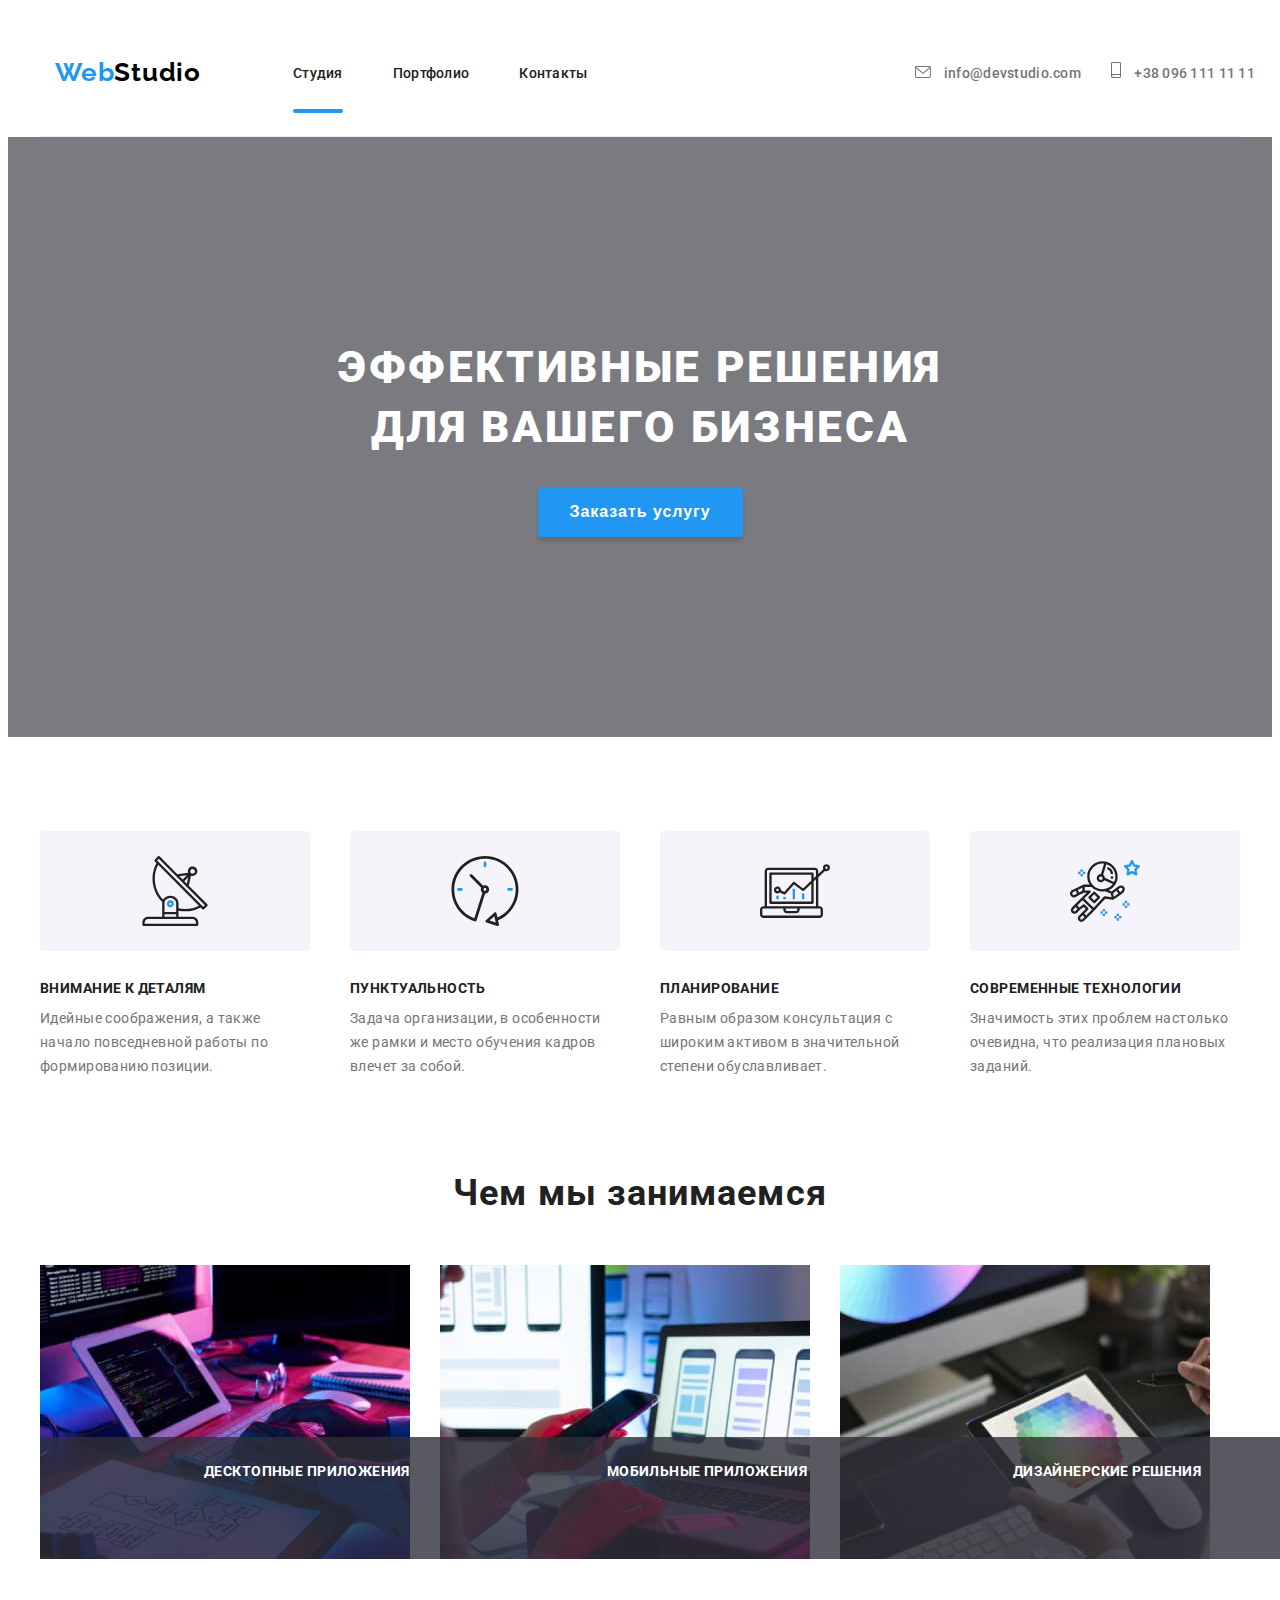
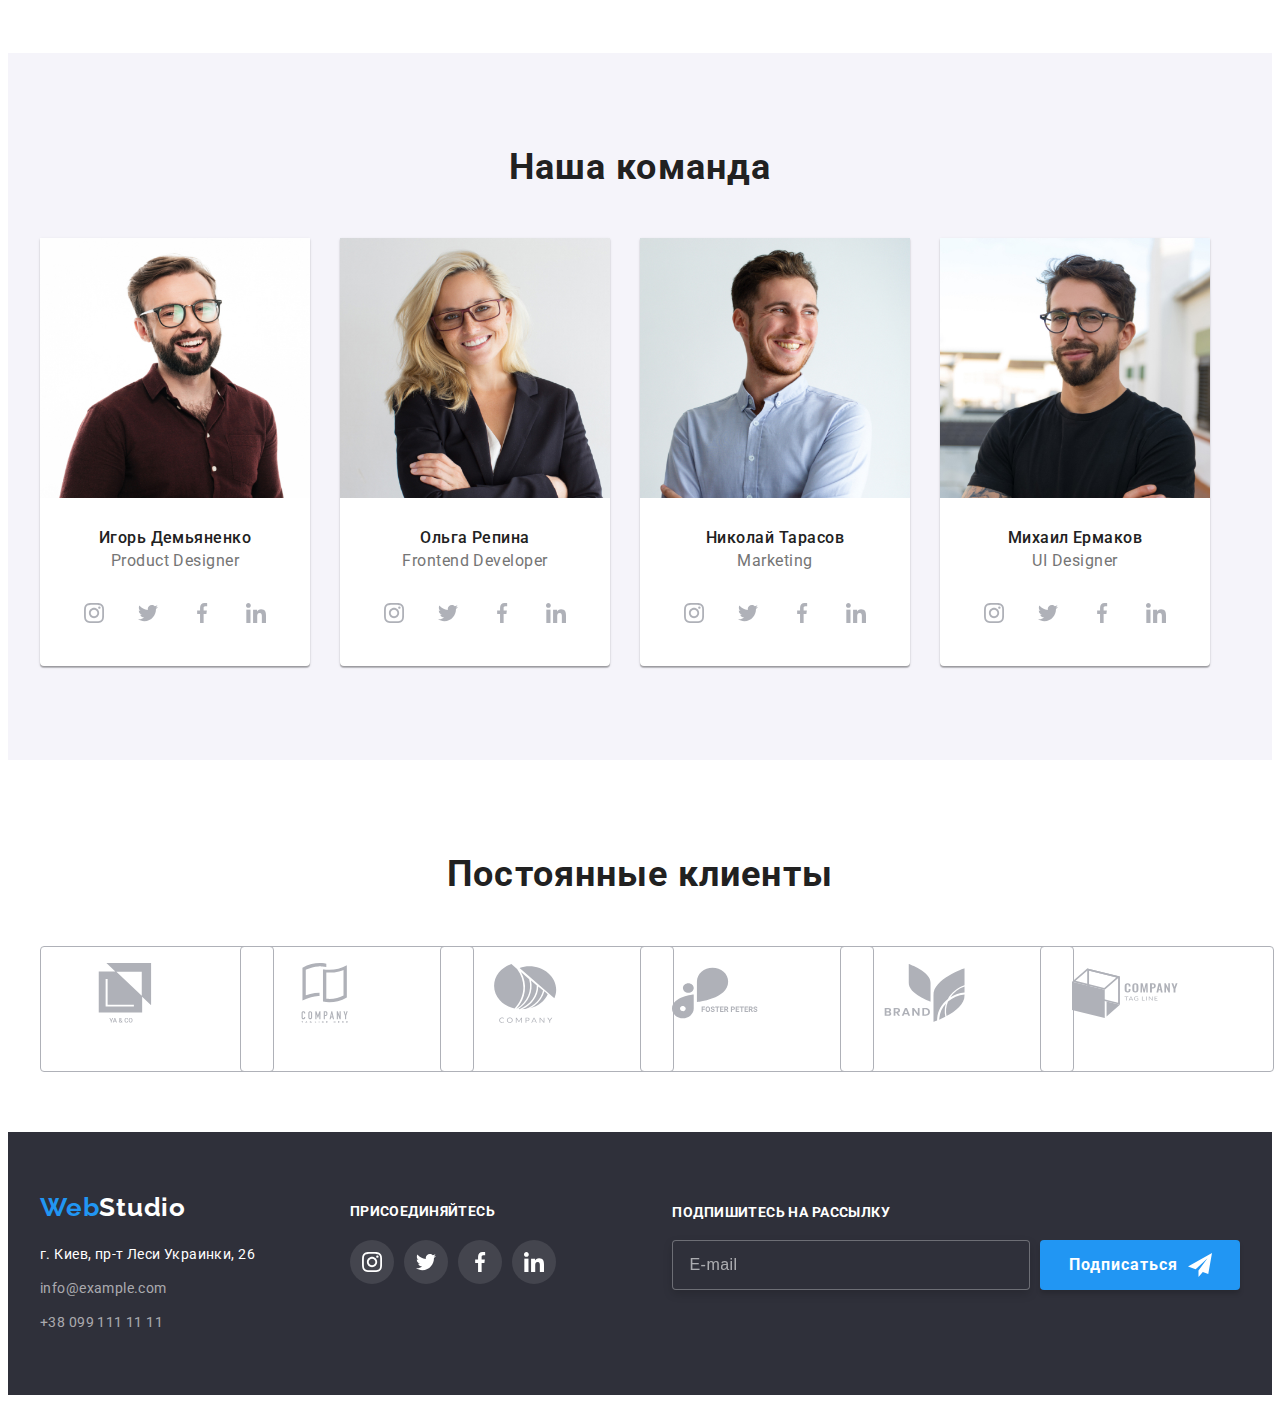
==== commit 20f6e30c: "work#8" ====
--- a/index.html
+++ b/index.html
@@ -21,7 +21,7 @@
     <link rel="stylesheet" href="./css/main.min.css" />
   </head>
   <body>
-    <header class="header container header__container">
+    <header class="header container">
       <div class="header__container">
         <a class="header__logo-webstudio" href="./index.html">
           <span class="colortext-logo">Web</span>Studio</a
@@ -47,9 +47,9 @@
         </nav>
         <div class="header__contacts">
           <ul class="header__nav-contacts">
-            <li class="nav-header__list">
+            <li class="nav-header__list-contacts">
               <a
-                class="nav-header-link contacts"
+                class="nav-header-link contacts-head contacts-head-maill"
                 href="mailto:info@devstudio.com"
               >
                 <svg class="icon-header-maill">
@@ -61,8 +61,11 @@
                 info@devstudio.com</a
               >
             </li>
-            <li class="nav-header__list">
-              <a class="nav-header-link contacts" href="tel:+380961111111">
+            <li class="nav-header__list-contacts">
+              <a
+                class="nav-header-link contacts-head contacts-head-tell"
+                href="tel:+380961111111"
+              >
                 <svg class="icon-header-tell" width="16px" height="12px">
                   <use
                     class="nav-header-link-vector"
@@ -528,7 +531,7 @@
         </div>
       </section>
     </main>
-    <footer class="footer footer__container">
+    <footer class="footer">
       <div class="container footer__div-container">
         <div class="footer-div">
           <a class="footer__logo" href="">
--- a/css/main.min.css
+++ b/css/main.min.css
@@ -1,2 +1,2 @@
-:root{--secondary-text-color: #ffffff;--primary-text-color: #afb1b8;--accent-color: #2196f3}body{font-family:"Roboto", sans-serif}h1,h2,h3,h4,h5,h6,p{margin-top:0;margin-bottom:0}ul,ol{margin-top:0;margin-bottom:0;padding-left:0}img{display:block}.footer__links--name-links{font-style:normal;font-weight:bold;font-size:14px;line-height:1.14;letter-spacing:0.03em;text-transform:uppercase;color:var(--secondary-text-color)}.footer__links{display:flex;flex-direction:column;align-items:flex-start;flex-wrap:wrap;margin-left:70px;padding-top:12px}.footer__div-container{display:flex;justify-content:space-between}.social-list-link-footer{display:flex;align-items:center;justify-content:center;width:44px;height:44px;background:#2f303a;background:rgba(255,255,255,0.1);border-radius:50%;transition:background 250ms cubic-bezier(0.4, 0, 0.2, 1)}.social-list-link-footer:focus,.social-list-link-footer:hover{background:var(--accent-color)}.social-list-icon-footer{fill:var(--secondary-text-color)}.footer-label-span{font-family:"Roboto", sans-serif;font-size:14px;font-weight:700;line-height:1.14286;letter-spacing:0.03em;text-transform:uppercase;color:var(--secondary-text-color);display:block}.footer-input-maill{border:1px solid rgba(255,255,255,0.3);box-sizing:border-box;filter:drop-shadow(0px 4px 4px rgba(0,0,0,0.15));border-radius:4px;background:#2f303a;height:50px;width:358px;margin-top:20px;padding-left:16px;color:var(--secondary-text-color)}.footer-input-maill::placeholder{font-size:16px;line-height:20px;display:flex;align-items:center;letter-spacing:0.03em;color:rgba(255,255,255,0.6)}.footer__div-container--footer-form-wraper{display:flex;padding-top:12px;margin-left:92px}.footer-button-subscriber{display:flex;align-items:center;height:50px;padding:10px 10px 10px 29px;background-color:var(--accent-color);box-shadow:0px 4px 4px rgba(0,0,0,0.15);border-radius:4px;margin-left:10px;margin-top:36px;border:none;transition:background 250ms cubic-bezier(0.4, 0, 0.2, 1)}.footer-button-subscriber:focus,.footer-button-subscriber:hover{background:#188ce8}.footer-vector-subscriber{margin-left:10px;margin-right:18px}.footer-button{font-family:"Roboto", sans-serif;font-size:16px;font-weight:700;line-height:1.875;letter-spacing:0.06em;color:var(--secondary-text-color)}.div-footer-button{margin-left:12px;margin-top:48px}.gps{font-style:normal;font-weight:normal;font-size:14px;line-height:1.71;letter-spacing:0.03em;color:var(--secondary-text-color);padding-bottom:10px}.footer{background:#2f303a;padding-top:60px;padding-bottom:60px}.footer__logo{font-family:"Raleway", sans-serif;font-style:normal;font-weight:bold;font-size:26px;line-height:1.18;letter-spacing:0.03em;color:var(--secondary-text-color);text-decoration:none;padding-top:0px;padding-bottom:0px}.footer-nav{display:flex;flex-direction:column;margin-top:20px}.foot-mail{font-style:normal;font-weight:normal;font-size:14px;line-height:1.71;letter-spacing:0.03em;text-decoration:none;color:#ffffff99;transition:color 250ms cubic-bezier(0.4, 0, 0.2, 1)}.foot-mail:hover,.foot-mail:focus{color:var(--accent-color)}.foot-tel{font-style:normal;font-weight:normal;font-size:14px;line-height:1.71;letter-spacing:0.03em;text-decoration:none;color:#ffffff99;transition:color 250ms cubic-bezier(0.4, 0, 0.2, 1)}.foot-tel:hover,.foot-tel:focus{color:var(--accent-color)}.contacts{font-style:normal;font-size:14px;font-weight:500;line-height:1.14286;letter-spacing:0.02em;color:#757575;list-style:none;text-decoration:none;transition:color 250ms cubic-bezier(0.4, 0, 0.2, 1)}.contacts-foot-mail{padding-bottom:10px}.header{border-bottom:1px solid #ececec}.icon-header-tell{width:10px;height:16px;margin-right:10px;transition:fill 250ms cubic-bezier(0.4, 0, 0.2, 1)}.nav-header-link:focus .icon-header-tell,.nav-header-link:hover .icon-header-tell{fill:var(--accent-color)}.icon-header-maill{width:16px;height:12px;margin-right:10px;transition:fill 250ms cubic-bezier(0.4, 0, 0.2, 1)}.nav-header-link:focus .icon-header-maill,.nav-header-link:hover .icon-header-maill{fill:var(--accent-color)}.nav-header__lists{display:flex;align-items:center}.header__nav-contacts{display:flex;align-items:center}.icon-header{width:10px;height:16px}.header__contacts{display:flex;margin-left:auto}.header__logo-webstudio{font-family:"Raleway", sans-serif;font-style:normal;font-weight:bold;font-size:26px;line-height:1.19;letter-spacing:0.03em;color:#000000;text-decoration:none;margin-right:92px}.colortext-logo{color:var(--accent-color)}.nav-header-link{fill:#757575}.nav-header__list{list-style:none}.nav-header__list:not(:last-child){margin-right:50px}.nav-header__list :hover,.nav-header__list :focus{color:var(--accent-color)}.header__nav-contacts{list-style:none}.nav-header__list-link{position:relative;font-style:normal;font-size:14px;font-weight:500;line-height:1.14286;letter-spacing:0.02em;color:#212121;text-decoration:none;transition:color 250ms cubic-bezier(0.4, 0, 0.2, 1)}.nav-header-line::after{content:"";position:absolute;left:0;bottom:-32px;width:100%;height:4px;background:var(--accent-color);border-radius:2px}.hours-working{padding-bottom:94px}.hours-working-gallery{display:flex}.hours-working-foto:not(:last-child){margin-right:30px}.box-hours-working-foto{position:relative}.description-jobs{width:100%;height:70px;position:absolute;bottom:0;left:0;color:var(--secondary-text-color);background-color:rgba(47,48,58,0.8);font-size:14px;font-weight:700;line-height:1.14286;letter-spacing:0.03em;text-align:center;padding:26px 82px;text-transform:uppercase}.hours-working-title,.our-team-peculiarities{font-style:normal;font-weight:bold;font-size:36px;line-height:1.16;text-align:center;letter-spacing:0.03em;color:#212121}.hours-working-gallery{list-style:none;margin-top:50px}.our-team-list{margin-top:50px;display:flex;list-style:none}.foto-description{padding-top:30px;padding-bottom:30px}.worker-name{font-style:normal;font-size:16px;font-weight:500;line-height:1.1875;text-align:center;letter-spacing:0.03em;color:#212121;margin-bottom:5px}.social-list{display:flex;list-style:none;justify-content:center;margin-top:20px}.social-list-link{display:flex;align-items:center;justify-content:center;width:44px;height:44px;background:var(--secondary-text-color);border-radius:50%;transition:background 250ms cubic-bezier(0.4, 0, 0.2, 1)}.social-list-link:focus,.social-list-link:hover{background:var(--accent-color)}.social-list-icon{fill:var(--primary-text-color);transition:fill 250ms cubic-bezier(0.4, 0, 0.2, 1)}.social-list-link-footer:focus .social-list-icon,.social-list-link-footer:hover .social-list-icon{fill:var(--secondary-text-color)}.social-list-link:focus .social-list-icon,.social-list-link:hover .social-list-icon{fill:var(--secondary-text-color)}.social-list-item:not(:last-child){margin-right:10px}.our-team{background:#f5f4fa;padding-bottom:94px;padding-top:94px}.team{width:270px;height:428px;left:515px;top:1635px;background:var(--secondary-text-color);box-shadow:0px 1px 3px rgba(0,0,0,0.12),0px 1px 1px rgba(0,0,0,0.14),0px 2px 1px rgba(0,0,0,0.2);border-radius:0px 0px 4px 4px}.team:not(:nth-child(4n)){margin-right:30px}.our-team-position{font-weight:normal;font-size:16px;line-height:1.18;text-align:center;letter-spacing:0.03em;color:#757575;margin-top:5px}.div-works{display:flex;flex-wrap:wrap;justify-content:space-between}.peculiarities{padding-top:94px;padding-bottom:94px}.list-work{width:270px;list-style:none}.div-grup{display:flex;align-items:center;justify-content:center;height:120px;width:270px;background:#f5f4fa;border-radius:4px;margin-bottom:30px}.peculiarities-grup{display:flex;width:70px;height:70px}.peculiarities-work{font-style:normal;font-weight:bold;font-size:14px;line-height:1.14;letter-spacing:0.03em;text-transform:uppercase;color:#212121}.work{margin-bottom:10px}.work-description{font-weight:normal;font-size:14px;line-height:1.71;letter-spacing:0.03em;color:#757575}.list-clients{cursor:pointer;list-style:none}.list-clients:not(:last-child){margin-right:30px}.link-clients{fill:var(--primary-text-color);display:block;height:92px;width:100%;border:1px solid #afb1b8;border-radius:4px;padding:16px 31px 16px 31px;transition:fill 250ms cubic-bezier(0.4, 0, 0.2, 1),border 250ms cubic-bezier(0.4, 0, 0.2, 1)}.link-clients:focus,.link-clients:hover{fill:var(--accent-color);border:1px solid #2196f3;border-radius:4px}.list-clients-list{height:92px;width:100%}.div-clients{display:flex}.section-clients{padding-top:94px;padding-bottom:94px}.clients-title{font-style:normal;font-weight:bold;font-size:36px;line-height:1.16;text-align:center;letter-spacing:0.03em;color:#212121;margin-bottom:50px}.hero-description{font-style:normal;font-size:44px;font-weight:900;line-height:1.36364;text-align:center;letter-spacing:0.06em;text-transform:uppercase;color:var(--secondary-text-color);padding-bottom:30px}.section-hero{background-image:linear-gradient(rgba(47,48,58,0.4), rgba(47,48,58,0.4)),url(../img/background.jpg);background-color:#2f303a66;background-position:center;background-size:cover}@media (min-device-pixel-ratio: 2), (min-resolution: 192dpi), (min-resolution: 2dppx){.section-hero{background-image:url("../img/Header img@2x.jpg")}}.div-hero{display:flex;text-align:center;align-items:center;flex-direction:column;justify-content:center;height:600px}.hero-block{width:1200px;padding-left:15px;padding-right:15px}.hero-button{background:var(--accent-color);box-shadow:0px 4px 4px rgba(0,0,0,0.15);border-radius:4px;cursor:pointer;border:0;padding:0 0 0 0}.hero-button:hover,.hero-button:focus{background:#188ce8;box-shadow:0px 4px 4px rgba(0,0,0,0.15);border-radius:4px}.button-name{font-style:normal;font-weight:bold;font-size:16px;line-height:1.87;display:flex;text-align:center;letter-spacing:0.06em;color:var(--secondary-text-color);padding-left:32px;padding-right:32px;padding-top:10px;padding-bottom:10px;border-radius:4px;transition:background 250ms cubic-bezier(0.4, 0, 0.2, 1)}.all-button{display:flex;justify-content:center;margin-bottom:50px}.main-hero-work-portfolio{padding-top:94px;padding-bottom:94px}.backdrop{position:fixed;top:0;left:0;width:100vw;height:100vh;background-color:rgba(0,0,0,0.2);transition:opacity 250ms cubic-bezier(0.4, 0, 0.2, 1),visibility 250ms cubic-bezier(0.4, 0, 0.2, 1)}.backdrop.is-hidden{opacity:0;visibility:hidden;pointer-events:none}.modal{position:absolute;top:50%;left:50%;transform:translate(-50%, -50%);width:528px;height:580px;background-color:var(--secondary-text-color);box-shadow:0px 1px 3px rgba(0,0,0,0.12),0px 1px 1px rgba(0,0,0,0.14),0px 2px 1px rgba(0,0,0,0.2);border-radius:4px;padding:40px}.modal-close-btn{position:absolute;top:8px;right:8px;display:flex;justify-content:center;align-items:center;width:30px;height:30px;background-color:transparent;border-radius:50%;border:1px solid rgba(0,0,0,0.1);box-sizing:border-box;cursor:pointer}.modal-close-btn:focus .modal-close-icon,.modal-close-btn:hover .modal-close-icon{fill:var(--accent-color)}.contacts-form-description{font-family:"Roboto", sans-serif;font-size:20px;font-weight:700;line-height:1.15;text-align:center;letter-spacing:0.03em;color:#212121;margin-bottom:12px}.contact-form-input{width:100%;height:40px;border:1px solid rgba(33,33,33,0.2);box-sizing:border-box;border-radius:4px;padding-left:42px;transition:border-color 250ms cubic-bezier(0.4, 0, 0.2, 1)}.contact-form-input:focus{outline:none;border-color:var(--accent-color)}.contact-form-field{display:block;margin-top:10px}.contact-form-name{font-family:"Roboto", sans-serif;font-size:12px;font-weight:400;line-height:1.16667;letter-spacing:0.01em;color:#757575;display:block;margin-bottom:4px}.contact-form-comment{border:1px solid rgba(33,33,33,0.2);box-sizing:border-box;border-radius:4px;padding:12px 16px;resize:none;transition:border-color 250ms cubic-bezier(0.4, 0, 0.2, 1);width:100%;height:120px;margin-bottom:20px}.contact-form-comment:focus{outline:none;border-color:var(--accent-color)}.contact-form-comment::placeholder{font-family:"Roboto", sans-serif;font-size:14px;font-weight:400;line-height:1.14286;letter-spacing:0.01em;color:rgba(117,117,117,0.5)}.contact-form-span{position:relative;margin-top:4px}.contact-form-icon{position:absolute;top:50%;left:12px;transform:translateY(-50%);display:block;padding:2px;transition:fill 250ms cubic-bezier(0.4, 0, 0.2, 1)}.contact-form-input:focus+.contact-form-icon{fill:var(--accent-color)}.contact-form-checkbox-label{display:flex;align-items:center;justify-content:center;font-size:14px;font-weight:400;line-height:1.71429;letter-spacing:0.03em;color:#757575}.contact-form-checkbox:checked+.contact-form-checkbox-label::before{border:none;background-image:url("../img/icon-check.jpg")}.contact-form-checkbox-label::before{display:inline-block;width:16px;height:16px;border:solid 2px #212121;border-radius:2px;cursor:pointer;content:"";margin-right:8px}.contact-form-checkbox-link{color:var(--accent-color)}.contact-form-checkbox-wrapper{position:relative}.contact-form-checkbox{position:absolute;z-index:-1;opacity:0;user-select:none}.contact-form-submit-btn{font-family:"Roboto", sans-serif;font-size:16px;font-weight:700;line-height:1.875;display:flex;margin:0 auto;margin-top:30px;background:var(--accent-color);color:var(--secondary-text-color);box-shadow:0px 4px 4px rgba(0,0,0,0.15);border-radius:4px;padding:10px 56px;border:none;align-items:center;text-align:center;letter-spacing:0.06em;transition:background 250ms cubic-bezier(0.4, 0, 0.2, 1)}.contact-form-submit-btn:focus,.contact-form-submit-btn:hover{background:#188ce8;box-shadow:0px 4px 4px rgba(0,0,0,0.15);border-radius:4px}.list-button{list-style:none}.foto-description-portfolio{display:flex;flex-direction:column;padding:20px 24px 20px 24px}.button-portfolio{font-family:"Roboto", sans-serif;font-style:normal;font-size:16px;font-weight:500;line-height:1.625;text-align:center;letter-spacing:0.03em;color:#212121;padding:6px 22px 6px 22px;background:#f5f4fa;border-radius:4px;cursor:pointer;border:0;transition:background 250ms cubic-bezier(0.4, 0, 0.2, 1),color 250ms cubic-bezier(0.4, 0, 0.2, 1)}.button-portfolio:not(:last-child){margin-right:8px}.button-portfolio:focus,.button-portfolio:hover{background:var(--accent-color);box-shadow:0px 3px 1px rgba(0,0,0,0.1),0px 1px 2px rgba(0,0,0,0.08),0px 2px 2px rgba(0,0,0,0.12);border-radius:4px;color:var(--secondary-text-color)}.list-hero{list-style:none;display:flex;flex-wrap:wrap}.foto-portfolio{width:370px;height:404px;background:var(--secondary-text-color);border:1px solid #eeeeee;box-sizing:border-box;cursor:pointer}.foto-portfolio:not(:nth-child(3n)){margin-right:30px}.foto-portfolio:nth-last-child(n+4){margin-bottom:30px}.links-foto-portfolio{display:block;text-decoration:none}.links-foto-portfolio:focus,.links-foto-portfolio:hover{box-shadow:0px 1px 1px rgba(0,0,0,0.12),0px 4px 4px rgba(0,0,0,0.06),1px 4px 6px rgba(0,0,0,0.16)}.box-portolio{position:relative;overflow:hidden}.description-foto-portfolio{position:absolute;background:rgba(33,150,243,0.902);left:0;top:0;text-align:center;padding:63px 24px;width:100%;height:100%;font-size:18px;font-weight:400;line-height:1.55556;letter-spacing:0.03em;color:var(--secondary-text-color);transform:translateY(100%);transition:transform 250ms cubic-bezier(0.4, 0, 0.2, 1)}.links-foto-portfolio:focus .description-foto-portfolio,.links-foto-portfolio:hover .description-foto-portfolio{text-align:start;transform:translateY(0%)}.name-project{font-style:normal;font-weight:bold;font-size:18px;line-height:2;letter-spacing:0.06em;color:#212121}.description-project{font-weight:normal;font-size:16px;line-height:1.87;letter-spacing:0.03em;color:#757575}@media screen and (max-width: 767px){body{width:480px;margin:0 auto}.header__container{width:450px;margin-left:auto;margin-right:auto}.nav-header{display:none}.header__contacts{display:none}.hours-working{display:none}.header{width:480px;margin-left:auto;margin-right:auto}.header{position:relative;background-color:#ffffff}.header__container{display:flex;justify-content:space-between;align-items:center;flex-wrap:wrap;padding-right:15px;padding-left:15px}.header__logo-webstudio{padding-top:26px;padding-bottom:26px}.header__logo-webstudio{font-family:"Raleway", sans-serif;font-style:normal;font-weight:bold;font-size:26px;line-height:1.19;letter-spacing:0.03em;color:#000000;text-decoration:none;margin-right:0}.colortext-logo{color:var(--accent-color)}.section-container{padding:60px 15px}.mobile-container{width:480px;margin-left:auto;margin-right:auto}.mobile-menu__lists--list{font-size:40px;font-weight:500;line-height:1.175;letter-spacing:0.02em;list-style:none}.mobile-menu__lists--list:not(:last-child){margin-bottom:32px}.mobile-menu__lists--list:last-child{margin-bottom:302px}.mobile-menu__lists--link{color:#212121;text-decoration:none}.mobile-menu__link-color{color:#2196f3}.mobile-menu-tell{font-size:34px;font-weight:500;line-height:1.17647;letter-spacing:0.02em;color:#2196f3}.mobile-menu-tell-list{margin-bottom:32px}.mobile-menu-maill-list{margin-bottom:32px}.mobile-menu-maill{font-size:24px;font-weight:500;line-height:1.16667;letter-spacing:0.02em;color:#757575}.mobile-menu__contacts-link{font-family:"Roboto", sans-serif;font-style:normal;text-decoration:none}.mobile-menu__contacts-list{list-style:none}.social-media-link{font-style:normal;font-size:18px;font-weight:500;line-height:1.22222;letter-spacing:0.02em;color:#2196f3;text-decoration:none}.social-media-list{list-style:none}.social-media-lists{display:flex}.mobile-menu__lists{padding-right:212px}.social-media-list:not(:first-child){padding-left:10px}.social-media-list:not(:last-child){padding-right:10px;border-right:1px solid rgba(33,33,33,0.2)}.social-media-list:last-child{margin-right:40px}.mobile-menu__close-btn:focus .mobile-menu__close-icon,.mobile-menu-btn:focus .mobile-menu-btn__icon{fill:#2196f3}.mobile-menu__close-icon,.mobile-menu-btn__icon{transition:fill 250ms cubic-bezier(0.4, 0, 0.2, 1)}.mobile-menu-btn{background-color:transparent;border:none;padding:0;line-height:0}.mobile-menu-btn__icon{fill:#212121}.mobile-menu{z-index:2;position:absolute;top:0;left:0;width:100%;height:100vh;overflow:auto;background:#ffffff;box-shadow:0px 4px 8px rgba(0,0,0,0.04),0px 2px 4px rgba(0,0,0,0.08),0px 1px 3px rgba(0,0,0,0.16);opacity:0;visibility:hidden;pointer-events:none;transition:opacity 250ms cubic-bezier(0.4, 0, 0.2, 1),visibility 250ms cubic-bezier(0.4, 0, 0.2, 1)}.mobile-menu.is-open{opacity:1;visibility:visible;pointer-events:auto}.mobile-menu__close-btn{position:absolute;top:20px;right:15px;background-color:transparent;border:none;padding:0;line-height:0}.mobile-menu__container{position:relative;padding-top:48px;padding-bottom:48px;padding-left:40px;padding-right:80px}.hero-block{width:480px;height:400px;padding:118px 60px;display:flex;justify-content:normal}.section-hero{width:480px;height:400px;margin:0 auto}.hero-description{font-family:"Roboto", sans-serif;font-style:normal;font-size:26px;font-weight:900;line-height:1.61538;text-align:center;letter-spacing:0.06em;text-transform:uppercase;color:#ffffff}.hero-button{margin-bottom:118px}.peculiarities{padding-top:60px;padding-bottom:60px}.container{width:480px;margin:0 auto}.div-works{display:flex;flex-wrap:wrap;justify-content:center}.div-grup{width:450px}.list-work{width:450px}.peculiarities-work{display:flex;justify-content:center}.our-team-list{display:flex;flex-direction:column;align-items:center;margin-top:0}.team{width:450px;height:622px}.team:not(:last-child){margin-bottom:30px}.team:last-child{margin-bottom:60px}.team:not(:nth-child(4n)){margin-right:0}.our-team-peculiarities{margin-bottom:30px}.foto-mobil{width:450px;height:460px}.section-clients{padding-top:60px;padding-bottom:60px}.div-clients{display:flex;flex-wrap:wrap;justify-content:space-between;padding-left:15px;padding-right:15px}.clients-title{margin-bottom:30px}.list-clients:not(:last-child){margin-right:0}.list-clients:not(:nth-last-child(-n+2)){margin-bottom:30px}.link-clients{display:flex;align-items:center;padding:0}.list-clients{width:210px;height:92px;padding:0}.list-clients-last{margin-bottom:60px}.link-clients-icon{margin:0 auto}.footer__div-container{display:flex;flex-direction:column;align-items:center}.footer-div{display:flex;flex-direction:column;align-items:center}.footer-nav{display:flex;flex-direction:column;margin-top:20px;align-items:center}.footer__links{align-items:center;margin-left:0}.footer__div-container--footer-form-wraper{margin-left:0;flex-direction:column;align-items:center}.footer-label-span{display:flex;justify-content:center}.footer-input-maill{width:450px;margin-left:15px;margin-right:15px}.footer__container{display:flex;justify-content:center;align-items:center;flex-wrap:wrap;padding-right:15px;padding-left:15px;width:480px;margin-left:auto;margin-right:auto}.modal{width:450px;height:608px;padding:40px}.backdrop{width:480px;height:100%}.footer-button-subscriber{margin-left:0}.contact-form-checkbox-label{font-size:12px;font-weight:400;line-height:1.16667}.contact-form-checkbox-label::before{margin-right:7px}.main-hero-work-portfolio{width:480px;padding-left:15px;padding-right:15px;padding-top:60px;padding-bottom:60px}.all-button{margin-bottom:40px}.foto-portfolio{width:450px}.foto-portfolio:not(:nth-child(3n)){margin-right:0}.list-hero{flex-direction:column;flex-wrap:nowrap}}@media screen and (min-width: 768px) and (max-width: 1199px){.header__container{padding-left:15px;padding-right:15px;display:flex;align-items:center;height:80px;margin:0 auto}.mobile-menu-btn{display:none}.mobile-menu{display:none}.hours-working{display:none}.header__nav-contacts{flex-direction:column;align-items:normal}.header__contacts{margin-left:84px}.hero-block{width:768px;margin:0 auto}.section-hero{width:768px;height:400px;margin:0 auto}.div-hero{height:400px}.div-works{width:768px;padding-left:15px;padding-right:15px;margin:0 auto;justify-content:normal}.our-team{width:768px;margin:0 auto;padding:0 15px}.team{width:354px;height:536px;margin-bottom:30px}.our-team-list{flex-wrap:wrap}.team:not(:nth-child(4n)){margin-right:0}.foto-mobil{width:354px;height:374px}.team:nth-child(2n+1){margin-right:30px}.our-team-product-marketing{margin-bottom:60px}.our-team-designer{margin-bottom:60px}.our-team-peculiarities{padding-top:60px}.div-grup{width:354px}.list-work{width:354px}.list-work:nth-child(2n+1){margin-right:30px}.section-clients{width:768px;padding-left:15px;padding-right:15px;margin:0 auto}.div-clients{flex-wrap:wrap;justify-content:space-between}.link-clients{width:226px;padding:16px 60px}.list-clients:not(:last-child){margin-right:0}.list-clients:not(:nth-last-child(-n+3)){margin-bottom:30px}.footer__container{width:768px;padding-left:15px;padding-right:15px;margin:0 auto}.footer__div-container{display:flex;flex-wrap:wrap}.footer__logo{margin-left:115px}.footer-nav{align-items:center;margin-left:76px}.footer__links{align-items:center;margin-right:89px}.footer__div-container--footer-form-wraper{padding-top:60px;flex-direction:column;align-items:center;margin:0 auto}.footer-label-span{width:219px;margin:0 auto}.footer-input-maill{width:450px}}@media screen and (min-width: 768px){.header__container{width:768px}.mobile-menu-btn{display:none}.mobile-menu{display:none}}
+:root{--secondary-text-color: #ffffff;--primary-text-color: #afb1b8;--accent-color: #2196f3}body{font-family:"Roboto", sans-serif}h1,h2,h3,h4,h5,h6,p{margin-top:0;margin-bottom:0}ul,ol{margin-top:0;margin-bottom:0;padding-left:0}img{display:block}.footer__links--name-links{font-style:normal;font-weight:bold;font-size:14px;line-height:1.14;letter-spacing:0.03em;text-transform:uppercase;color:var(--secondary-text-color)}.footer__links{display:flex;flex-direction:column;align-items:flex-start;flex-wrap:wrap;margin-left:70px;padding-top:12px}.footer__div-container{display:flex;justify-content:space-between}.social-list-link-footer{display:flex;align-items:center;justify-content:center;width:44px;height:44px;background:#2f303a;background:rgba(255,255,255,0.1);border-radius:50%;transition:background 250ms cubic-bezier(0.4, 0, 0.2, 1)}.social-list-link-footer:focus,.social-list-link-footer:hover{background:var(--accent-color)}.social-list-icon-footer{fill:var(--secondary-text-color)}.footer-label-span{font-family:"Roboto", sans-serif;font-size:14px;font-weight:700;line-height:1.14286;letter-spacing:0.03em;text-transform:uppercase;color:var(--secondary-text-color);display:block}.footer-input-maill{border:1px solid rgba(255,255,255,0.3);box-sizing:border-box;filter:drop-shadow(0px 4px 4px rgba(0,0,0,0.15));border-radius:4px;background:#2f303a;height:50px;width:358px;margin-top:20px;padding-left:16px;color:var(--secondary-text-color)}.footer-input-maill::placeholder{font-size:16px;line-height:20px;display:flex;align-items:center;letter-spacing:0.03em;color:rgba(255,255,255,0.6)}.footer__div-container--footer-form-wraper{display:flex;padding-top:12px;margin-left:92px}.footer-button-subscriber{display:flex;align-items:center;height:50px;padding:10px 10px 10px 29px;background-color:var(--accent-color);box-shadow:0px 4px 4px rgba(0,0,0,0.15);border-radius:4px;margin-left:10px;margin-top:36px;border:none;transition:background 250ms cubic-bezier(0.4, 0, 0.2, 1)}.footer-button-subscriber:focus,.footer-button-subscriber:hover{background:#188ce8}.footer-vector-subscriber{margin-left:10px;margin-right:18px}.footer-button{font-family:"Roboto", sans-serif;font-size:16px;font-weight:700;line-height:1.875;letter-spacing:0.06em;color:var(--secondary-text-color)}.div-footer-button{margin-left:12px;margin-top:48px}.gps{font-style:normal;font-weight:normal;font-size:14px;line-height:1.71;letter-spacing:0.03em;color:var(--secondary-text-color);padding-bottom:10px}.footer{background:#2f303a;padding-top:60px;padding-bottom:60px}.footer__logo{font-family:"Raleway", sans-serif;font-style:normal;font-weight:bold;font-size:26px;line-height:1.18;letter-spacing:0.03em;color:var(--secondary-text-color);text-decoration:none;padding-top:0px;padding-bottom:0px}.footer-nav{display:flex;flex-direction:column;margin-top:20px}.foot-mail{font-style:normal;font-weight:normal;font-size:14px;line-height:1.71;letter-spacing:0.03em;text-decoration:none;color:#ffffff99;transition:color 250ms cubic-bezier(0.4, 0, 0.2, 1)}.foot-mail:hover,.foot-mail:focus{color:var(--accent-color)}.foot-tel{font-style:normal;font-weight:normal;font-size:14px;line-height:1.71;letter-spacing:0.03em;text-decoration:none;color:#ffffff99;transition:color 250ms cubic-bezier(0.4, 0, 0.2, 1)}.foot-tel:hover,.foot-tel:focus{color:var(--accent-color)}.contacts{font-style:normal;font-size:14px;font-weight:500;line-height:1.14286;letter-spacing:0.02em;color:#757575;list-style:none;text-decoration:none;transition:color 250ms cubic-bezier(0.4, 0, 0.2, 1)}.contacts-foot-mail{padding-bottom:10px}.header{border-bottom:1px solid #ececec}.icon-header-tell{width:10px;height:16px;margin-right:10px;transition:fill 250ms cubic-bezier(0.4, 0, 0.2, 1)}.nav-header-link:focus .icon-header-tell,.nav-header-link:hover .icon-header-tell{fill:var(--accent-color)}.icon-header-maill{width:16px;height:12px;margin-right:10px;transition:fill 250ms cubic-bezier(0.4, 0, 0.2, 1)}.nav-header-link:focus .icon-header-maill,.nav-header-link:hover .icon-header-maill{fill:var(--accent-color)}.nav-header__lists{display:flex;align-items:center}.header__nav-contacts{display:flex;align-items:center}.icon-header{width:10px;height:16px}.header__contacts{display:flex;margin-left:auto}.header__logo-webstudio{font-family:"Raleway", sans-serif;font-style:normal;font-weight:bold;font-size:26px;line-height:1.19;letter-spacing:0.03em;color:#000000;text-decoration:none;margin-right:92px}.colortext-logo{color:var(--accent-color)}.nav-header-link{fill:#757575}.nav-header__list{list-style:none}.nav-header__list:not(:last-child){margin-right:50px}.nav-header__list :hover,.nav-header__list :focus{color:var(--accent-color)}.nav-header__list-contacts :hover,.nav-header__list-contacts :focus{color:var(--accent-color)}.contacts-head{font-style:normal;font-size:14px;font-weight:500;line-height:1.14286;letter-spacing:0.02em;color:#757575;list-style:none;text-decoration:none;transition:color 250ms cubic-bezier(0.4, 0, 0.2, 1)}.header__nav-contacts{list-style:none}.nav-header__list-link{position:relative;font-style:normal;font-size:14px;font-weight:500;line-height:1.14286;letter-spacing:0.02em;color:#212121;text-decoration:none;transition:color 250ms cubic-bezier(0.4, 0, 0.2, 1)}.nav-header-line::after{content:"";position:absolute;left:0;bottom:-32px;width:100%;height:4px;background:var(--accent-color);border-radius:2px}.hours-working{padding-bottom:94px}.hours-working-gallery{display:flex}.hours-working-foto:not(:last-child){margin-right:30px}.box-hours-working-foto{position:relative}.description-jobs{width:100%;height:70px;position:absolute;bottom:0;left:0;color:var(--secondary-text-color);background-color:rgba(47,48,58,0.8);font-size:14px;font-weight:700;line-height:1.14286;letter-spacing:0.03em;text-align:center;padding:26px 82px;text-transform:uppercase}.hours-working-title,.our-team-peculiarities{font-style:normal;font-weight:bold;font-size:36px;line-height:1.16;text-align:center;letter-spacing:0.03em;color:#212121}.hours-working-gallery{list-style:none;margin-top:50px}.our-team-list{margin-top:50px;display:flex;list-style:none}.foto-description{padding-top:30px;padding-bottom:30px}.worker-name{font-style:normal;font-size:16px;font-weight:500;line-height:1.1875;text-align:center;letter-spacing:0.03em;color:#212121;margin-bottom:5px}.social-list{display:flex;list-style:none;justify-content:center;margin-top:20px}.social-list-link{display:flex;align-items:center;justify-content:center;width:44px;height:44px;background:var(--secondary-text-color);border-radius:50%;transition:background 250ms cubic-bezier(0.4, 0, 0.2, 1)}.social-list-link:focus,.social-list-link:hover{background:var(--accent-color)}.social-list-icon{fill:var(--primary-text-color);transition:fill 250ms cubic-bezier(0.4, 0, 0.2, 1)}.social-list-link-footer:focus .social-list-icon,.social-list-link-footer:hover .social-list-icon{fill:var(--secondary-text-color)}.social-list-link:focus .social-list-icon,.social-list-link:hover .social-list-icon{fill:var(--secondary-text-color)}.social-list-item:not(:last-child){margin-right:10px}.our-team{background:#f5f4fa;padding-bottom:94px;padding-top:94px}.team{width:270px;height:428px;left:515px;top:1635px;background:var(--secondary-text-color);box-shadow:0px 1px 3px rgba(0,0,0,0.12),0px 1px 1px rgba(0,0,0,0.14),0px 2px 1px rgba(0,0,0,0.2);border-radius:0px 0px 4px 4px}.team:not(:nth-child(4n)){margin-right:30px}.our-team-position{font-weight:normal;font-size:16px;line-height:1.18;text-align:center;letter-spacing:0.03em;color:#757575;margin-top:5px}.div-works{display:flex;flex-wrap:wrap;justify-content:space-between}.peculiarities{padding-top:94px;padding-bottom:94px}.list-work{width:270px;list-style:none}.div-grup{display:flex;align-items:center;justify-content:center;height:120px;width:270px;background:#f5f4fa;border-radius:4px;margin-bottom:30px}.peculiarities-grup{display:flex;width:70px;height:70px}.peculiarities-work{font-style:normal;font-weight:bold;font-size:14px;line-height:1.14;letter-spacing:0.03em;text-transform:uppercase;color:#212121}.work{margin-bottom:10px}.work-description{font-weight:normal;font-size:14px;line-height:1.71;letter-spacing:0.03em;color:#757575}.list-clients{cursor:pointer;list-style:none}.list-clients:not(:last-child){margin-right:30px}.link-clients{fill:var(--primary-text-color);display:block;height:92px;width:100%;border:1px solid #afb1b8;border-radius:4px;padding:16px 31px 16px 31px;transition:fill 250ms cubic-bezier(0.4, 0, 0.2, 1),border 250ms cubic-bezier(0.4, 0, 0.2, 1)}.link-clients:focus,.link-clients:hover{fill:var(--accent-color);border:1px solid #2196f3;border-radius:4px}.list-clients-list{height:92px;width:100%}.div-clients{display:flex}.section-clients{padding-top:94px;padding-bottom:94px}.clients-title{font-style:normal;font-weight:bold;font-size:36px;line-height:1.16;text-align:center;letter-spacing:0.03em;color:#212121;margin-bottom:50px}.hero-description{font-style:normal;font-size:44px;font-weight:900;line-height:1.36364;text-align:center;letter-spacing:0.06em;text-transform:uppercase;color:var(--secondary-text-color);padding-bottom:30px}.section-hero{background-image:linear-gradient(rgba(47,48,58,0.4), rgba(47,48,58,0.4)),url(../img/background.jpg);background-color:#2f303a66;background-position:center;background-size:cover}@media (min-device-pixel-ratio: 2), (min-resolution: 192dpi), (min-resolution: 2dppx){.section-hero{background-image:linear-gradient(rgba(47,48,58,0.4), rgba(47,48,58,0.4)),url("../img/Header img@2x.jpg")}}.div-hero{display:flex;text-align:center;align-items:center;flex-direction:column;justify-content:center;height:600px}.hero-block{width:1200px;padding-left:15px;padding-right:15px}.hero-button{background:var(--accent-color);box-shadow:0px 4px 4px rgba(0,0,0,0.15);border-radius:4px;cursor:pointer;border:0;padding:0 0 0 0}.hero-button:hover,.hero-button:focus{background:#188ce8;box-shadow:0px 4px 4px rgba(0,0,0,0.15);border-radius:4px}.button-name{font-style:normal;font-weight:bold;font-size:16px;line-height:1.87;display:flex;text-align:center;letter-spacing:0.06em;color:var(--secondary-text-color);padding-left:32px;padding-right:32px;padding-top:10px;padding-bottom:10px;border-radius:4px;transition:background 250ms cubic-bezier(0.4, 0, 0.2, 1)}.all-button{display:flex;justify-content:center;margin-bottom:50px}.main-hero-work-portfolio{padding-top:94px;padding-bottom:94px}.backdrop{position:fixed;top:0;left:0;width:100vw;height:100vh;background-color:rgba(0,0,0,0.2);transition:opacity 250ms cubic-bezier(0.4, 0, 0.2, 1),visibility 250ms cubic-bezier(0.4, 0, 0.2, 1)}.backdrop.is-hidden{opacity:0;visibility:hidden;pointer-events:none}.modal{position:absolute;top:50%;left:50%;transform:translate(-50%, -50%);width:528px;height:580px;background-color:var(--secondary-text-color);box-shadow:0px 1px 3px rgba(0,0,0,0.12),0px 1px 1px rgba(0,0,0,0.14),0px 2px 1px rgba(0,0,0,0.2);border-radius:4px;padding:40px}.modal-close-btn{position:absolute;top:8px;right:8px;display:flex;justify-content:center;align-items:center;width:30px;height:30px;background-color:transparent;border-radius:50%;border:1px solid rgba(0,0,0,0.1);box-sizing:border-box;cursor:pointer}.modal-close-btn:focus .modal-close-icon,.modal-close-btn:hover .modal-close-icon{fill:var(--accent-color)}.contacts-form-description{font-family:"Roboto", sans-serif;font-size:20px;font-weight:700;line-height:1.15;text-align:center;letter-spacing:0.03em;color:#212121;margin-bottom:12px}.contact-form-input{width:100%;height:40px;border:1px solid rgba(33,33,33,0.2);box-sizing:border-box;border-radius:4px;padding-left:42px;transition:border-color 250ms cubic-bezier(0.4, 0, 0.2, 1)}.contact-form-input:focus{outline:none;border-color:var(--accent-color)}.contact-form-field{display:block;margin-top:10px}.contact-form-name{font-family:"Roboto", sans-serif;font-size:12px;font-weight:400;line-height:1.16667;letter-spacing:0.01em;color:#757575;display:block;margin-bottom:4px}.contact-form-comment{border:1px solid rgba(33,33,33,0.2);box-sizing:border-box;border-radius:4px;padding:12px 16px;resize:none;transition:border-color 250ms cubic-bezier(0.4, 0, 0.2, 1);width:100%;height:120px;margin-bottom:20px}.contact-form-comment:focus{outline:none;border-color:var(--accent-color)}.contact-form-comment::placeholder{font-family:"Roboto", sans-serif;font-size:14px;font-weight:400;line-height:1.14286;letter-spacing:0.01em;color:rgba(117,117,117,0.5)}.contact-form-span{position:relative;margin-top:4px}.contact-form-icon{position:absolute;top:50%;left:12px;transform:translateY(-50%);display:block;padding:2px;transition:fill 250ms cubic-bezier(0.4, 0, 0.2, 1)}.contact-form-input:focus+.contact-form-icon{fill:var(--accent-color)}.contact-form-checkbox-label{display:flex;align-items:center;justify-content:center;font-size:14px;font-weight:400;line-height:1.71429;letter-spacing:0.03em;color:#757575}.contact-form-checkbox:checked+.contact-form-checkbox-label::before{border:none;background-image:url("../img/icon-check.jpg")}.contact-form-checkbox-label::before{display:inline-block;width:16px;height:16px;border:solid 2px #212121;border-radius:2px;cursor:pointer;content:"";margin-right:8px}.contact-form-checkbox-link{color:var(--accent-color)}.contact-form-checkbox-wrapper{position:relative}.contact-form-checkbox{position:absolute;z-index:-1;opacity:0;user-select:none}.contact-form-submit-btn{font-family:"Roboto", sans-serif;font-size:16px;font-weight:700;line-height:1.875;display:flex;margin:0 auto;margin-top:30px;background:var(--accent-color);color:var(--secondary-text-color);box-shadow:0px 4px 4px rgba(0,0,0,0.15);border-radius:4px;padding:10px 56px;border:none;align-items:center;text-align:center;letter-spacing:0.06em;transition:background 250ms cubic-bezier(0.4, 0, 0.2, 1)}.contact-form-submit-btn:focus,.contact-form-submit-btn:hover{background:#188ce8;box-shadow:0px 4px 4px rgba(0,0,0,0.15);border-radius:4px}.list-button{list-style:none}.foto-description-portfolio{display:flex;flex-direction:column;padding:20px 24px 20px 24px}.button-portfolio{font-family:"Roboto", sans-serif;font-style:normal;font-size:16px;font-weight:500;line-height:1.625;text-align:center;letter-spacing:0.03em;color:#212121;padding:6px 22px 6px 22px;background:#f5f4fa;border-radius:4px;cursor:pointer;border:0;transition:background 250ms cubic-bezier(0.4, 0, 0.2, 1),color 250ms cubic-bezier(0.4, 0, 0.2, 1)}.button-portfolio:not(:last-child){margin-right:8px}.button-portfolio:focus,.button-portfolio:hover{background:var(--accent-color);box-shadow:0px 3px 1px rgba(0,0,0,0.1),0px 1px 2px rgba(0,0,0,0.08),0px 2px 2px rgba(0,0,0,0.12);border-radius:4px;color:var(--secondary-text-color)}.list-hero{list-style:none;display:flex;flex-wrap:wrap}.foto-portfolio{width:370px;height:404px;background:var(--secondary-text-color);border:1px solid #eeeeee;box-sizing:border-box;cursor:pointer}.foto-portfolio:not(:nth-child(3n)){margin-right:30px}.foto-portfolio:nth-last-child(n+4){margin-bottom:30px}.links-foto-portfolio{display:block;text-decoration:none}.links-foto-portfolio:focus,.links-foto-portfolio:hover{box-shadow:0px 1px 1px rgba(0,0,0,0.12),0px 4px 4px rgba(0,0,0,0.06),1px 4px 6px rgba(0,0,0,0.16)}.box-portolio{position:relative;overflow:hidden}.description-foto-portfolio{position:absolute;background:rgba(33,150,243,0.902);left:0;top:0;text-align:center;padding:63px 24px;width:100%;height:100%;font-size:18px;font-weight:400;line-height:1.55556;letter-spacing:0.03em;color:var(--secondary-text-color);transform:translateY(100%);transition:transform 250ms cubic-bezier(0.4, 0, 0.2, 1)}.links-foto-portfolio:focus .description-foto-portfolio,.links-foto-portfolio:hover .description-foto-portfolio{text-align:start;transform:translateY(0%)}.name-project{font-style:normal;font-weight:bold;font-size:18px;line-height:2;letter-spacing:0.06em;color:#212121}.description-project{font-weight:normal;font-size:16px;line-height:1.87;letter-spacing:0.03em;color:#757575}@media screen and (max-width: 767px){body{width:480px;margin:0 auto}.nav-header{display:none}.header__contacts{display:none}.hours-working{display:none}.header{width:480px;margin-left:auto;margin-right:auto}.header{position:relative;background-color:#ffffff}.header__container{display:flex;justify-content:space-between;align-items:center;flex-wrap:wrap;padding-right:15px;padding-left:15px}.header__logo-webstudio{padding-top:26px;padding-bottom:26px}.header__logo-webstudio{font-family:"Raleway", sans-serif;font-style:normal;font-weight:bold;font-size:26px;line-height:1.19;letter-spacing:0.03em;color:#000000;text-decoration:none;margin-right:0}.colortext-logo{color:var(--accent-color)}.section-container{padding:60px 15px}.mobile-container{width:480px;margin-left:auto;margin-right:auto}.mobile-menu__lists--list{font-size:40px;font-weight:500;line-height:1.175;letter-spacing:0.02em;list-style:none}.mobile-menu__lists--list:not(:last-child){margin-bottom:32px}.mobile-menu__lists--list:last-child{margin-bottom:302px}.mobile-menu__lists--link{color:#212121;text-decoration:none}.mobile-menu__link-color{color:#2196f3}.mobile-menu-tell{font-size:34px;font-weight:500;line-height:1.17647;letter-spacing:0.02em;color:#2196f3}.mobile-menu-tell-list{margin-bottom:32px}.mobile-menu-maill-list{margin-bottom:32px}.mobile-menu-maill{font-size:24px;font-weight:500;line-height:1.16667;letter-spacing:0.02em;color:#757575}.mobile-menu__contacts-link{font-family:"Roboto", sans-serif;font-style:normal;text-decoration:none}.mobile-menu__contacts-list{list-style:none}.social-media-link{font-style:normal;font-size:18px;font-weight:500;line-height:1.22222;letter-spacing:0.02em;color:#2196f3;text-decoration:none}.social-media-list{list-style:none}.social-media-lists{display:flex}.mobile-menu__lists{padding-right:212px}.social-media-list:not(:first-child){padding-left:10px}.social-media-list:not(:last-child){padding-right:10px;border-right:1px solid rgba(33,33,33,0.2)}.social-media-list:last-child{margin-right:40px}.mobile-menu__close-btn:focus .mobile-menu__close-icon,.mobile-menu-btn:focus .mobile-menu-btn__icon{fill:#2196f3}.mobile-menu__close-icon,.mobile-menu-btn__icon{transition:fill 250ms cubic-bezier(0.4, 0, 0.2, 1)}.mobile-menu-btn{background-color:transparent;border:none;padding:0;line-height:0}.mobile-menu-btn__icon{fill:#212121}.mobile-menu{z-index:2;position:absolute;top:0;left:0;width:100%;height:100vh;overflow:auto;background:#ffffff;box-shadow:0px 4px 8px rgba(0,0,0,0.04),0px 2px 4px rgba(0,0,0,0.08),0px 1px 3px rgba(0,0,0,0.16);opacity:0;visibility:hidden;pointer-events:none;transition:opacity 250ms cubic-bezier(0.4, 0, 0.2, 1),visibility 250ms cubic-bezier(0.4, 0, 0.2, 1)}.mobile-menu.is-open{opacity:1;visibility:visible;pointer-events:auto}.mobile-menu__close-btn{position:absolute;top:20px;right:15px;background-color:transparent;border:none;padding:0;line-height:0}.mobile-menu__container{position:relative;padding-top:48px;padding-bottom:48px;padding-left:40px;padding-right:80px}.hero-block{width:480px;height:400px;padding:118px 60px;display:flex;justify-content:normal}.section-hero{width:480px;height:400px;margin:0 auto}.hero-description{font-family:"Roboto", sans-serif;font-style:normal;font-size:26px;font-weight:900;line-height:1.61538;text-align:center;letter-spacing:0.06em;text-transform:uppercase;color:#ffffff}.hero-button{margin-bottom:118px}.peculiarities{padding-top:60px;padding-bottom:60px}.container{width:480px;margin:0 auto}.div-works{display:flex;flex-wrap:wrap;justify-content:center}.div-grup{width:450px}.list-work{width:450px}.peculiarities-work{display:flex;justify-content:center}.our-team-list{display:flex;flex-direction:column;align-items:center;margin-top:0}.team{width:450px;height:622px}.team:not(:last-child){margin-bottom:30px}.team:last-child{margin-bottom:60px}.team:not(:nth-child(4n)){margin-right:0}.our-team-peculiarities{margin-bottom:30px}.foto-mobil{width:450px;height:460px}.section-clients{padding-top:60px;padding-bottom:60px}.div-clients{display:flex;flex-wrap:wrap;justify-content:space-between;padding-left:15px;padding-right:15px}.clients-title{margin-bottom:30px}.list-clients:not(:last-child){margin-right:0}.list-clients:not(:nth-last-child(-n+2)){margin-bottom:30px}.link-clients{display:flex;align-items:center;padding:0}.list-clients{width:210px;height:92px;padding:0}.list-clients-last{margin-bottom:60px}.link-clients-icon{margin:0 auto}.footer__div-container{display:flex;flex-direction:column;align-items:center}.footer-div{display:flex;flex-direction:column;align-items:center}.footer-nav{display:flex;flex-direction:column;margin-top:20px;align-items:center}.footer__links{align-items:center;margin-left:0}.footer__div-container--footer-form-wraper{margin-left:0;flex-direction:column;align-items:center}.footer-label-span{display:flex;justify-content:center}.footer-input-maill{width:450px;margin-left:15px;margin-right:15px}.footer__container{display:flex;justify-content:center;align-items:center;flex-wrap:wrap;padding-right:15px;padding-left:15px;width:480px;margin-left:auto;margin-right:auto}.modal{width:450px;height:608px;padding:40px}.backdrop{width:480px;height:100%}.footer-button-subscriber{margin-left:0}.contact-form-checkbox-label{font-size:12px;font-weight:400;line-height:1.16667}.contact-form-checkbox-label::before{margin-right:7px}.main-hero-work-portfolio{width:480px;padding-left:15px;padding-right:15px;padding-top:60px;padding-bottom:60px}.all-button{margin-bottom:40px}.foto-portfolio{width:450px}.foto-portfolio:not(:nth-child(3n)){margin-right:0}.list-hero{flex-direction:column;flex-wrap:nowrap}}@media screen and (min-width: 768px) and (max-width: 1199px){.header__container{padding-left:15px;padding-right:15px;display:flex;align-items:center;height:80px;margin:0 auto}.mobile-menu-btn{display:none}.mobile-menu{display:none}.hours-working{display:none}.header__nav-contacts{flex-direction:column;align-items:normal}.header__contacts{margin-left:73px}.hero-block{width:768px;margin:0 auto}.section-hero{width:768px;height:400px;margin:0 auto}.div-hero{height:400px}.div-works{width:768px;padding-left:15px;padding-right:15px;margin:0 auto;justify-content:normal}.our-team{width:768px;margin:0 auto;padding:0 15px}.team{width:354px;height:536px;margin-bottom:30px}.our-team-list{flex-wrap:wrap}.team:not(:nth-child(4n)){margin-right:0}.foto-mobil{width:354px;height:374px}.team:nth-child(2n+1){margin-right:30px}.our-team-product-marketing{margin-bottom:60px}.our-team-designer{margin-bottom:60px}.our-team-peculiarities{padding-top:60px}.div-grup{width:354px}.list-work{width:354px}.list-work:nth-child(2n+1){margin-right:30px}.section-clients{width:768px;padding-left:15px;padding-right:15px;margin:0 auto}.div-clients{flex-wrap:wrap;justify-content:space-between}.link-clients{width:226px;padding:16px 60px}.list-clients:not(:last-child){margin-right:0}.list-clients:not(:nth-last-child(-n+3)){margin-bottom:30px}.footer__container{width:768px;padding-left:15px;padding-right:15px;margin:0 auto}.footer__div-container{display:flex;flex-wrap:wrap;width:768px;margin:0 auto}.footer__logo{margin-left:115px}.footer-nav{align-items:center;margin-left:76px}.footer__links{align-items:center;margin-right:89px}.footer__div-container--footer-form-wraper{padding-top:60px;flex-direction:column;align-items:center;margin:0 auto}.footer-label-span{width:219px;margin:0 auto}.footer-input-maill{width:450px}.header__logo-webstudio{margin-right:88px}.contacts-head{display:flex;font-size:12px;font-weight:500;line-height:1.16667}.icon-header-maill{margin-right:8px;margin-bottom:10px}}@media screen and (min-width: 768px) and (max-width: 1199px) and (min-device-pixel-ratio: 2), screen and (min-width: 768px) and (max-width: 1199px) and (min-resolution: 192dpi), screen and (min-width: 768px) and (max-width: 1199px) and (min-resolution: 2dppx){.section-hero{background-image:linear-gradient(rgba(47,48,58,0.4), rgba(47,48,58,0.4)),url("../img/Header-background-tablet.jpg")}}@media screen and (min-width: 768px) and (max-width: 1199px){.list-hero{width:768px;padding-left:15px;padding-right:15px;margin:0 auto}.foto-portfolio{width:354px}.foto-portfolio:not(:nth-child(3n)){margin-right:0}.foto-portfolio:nth-child(2n+1){margin-right:30px}.foto-portfolio-tablet{width:354px}.main-hero-work-portfolio{padding-top:60px;padding-bottom:60px}}@media screen and (min-width: 480px){.backdrop{width:100vw}}@media screen and (min-width: 768px){.header__container{width:768px}.mobile-menu-btn{display:none}.mobile-menu{display:none}}@media screen and (min-width: 1200px){.container{width:1200px;margin-left:auto;margin-right:auto}.header-container{display:flex;align-items:center;padding-top:24px;padding-bottom:24px}.header__container{display:flex;align-items:center;width:1200px;height:80px;padding-top:24px;padding-bottom:24px;padding-left:15px;padding-right:15px}.contacts-head-maill{margin-right:30px}.foto-portfolio-tablet{width:370px}}
 /*# sourceMappingURL=main.min.css.map */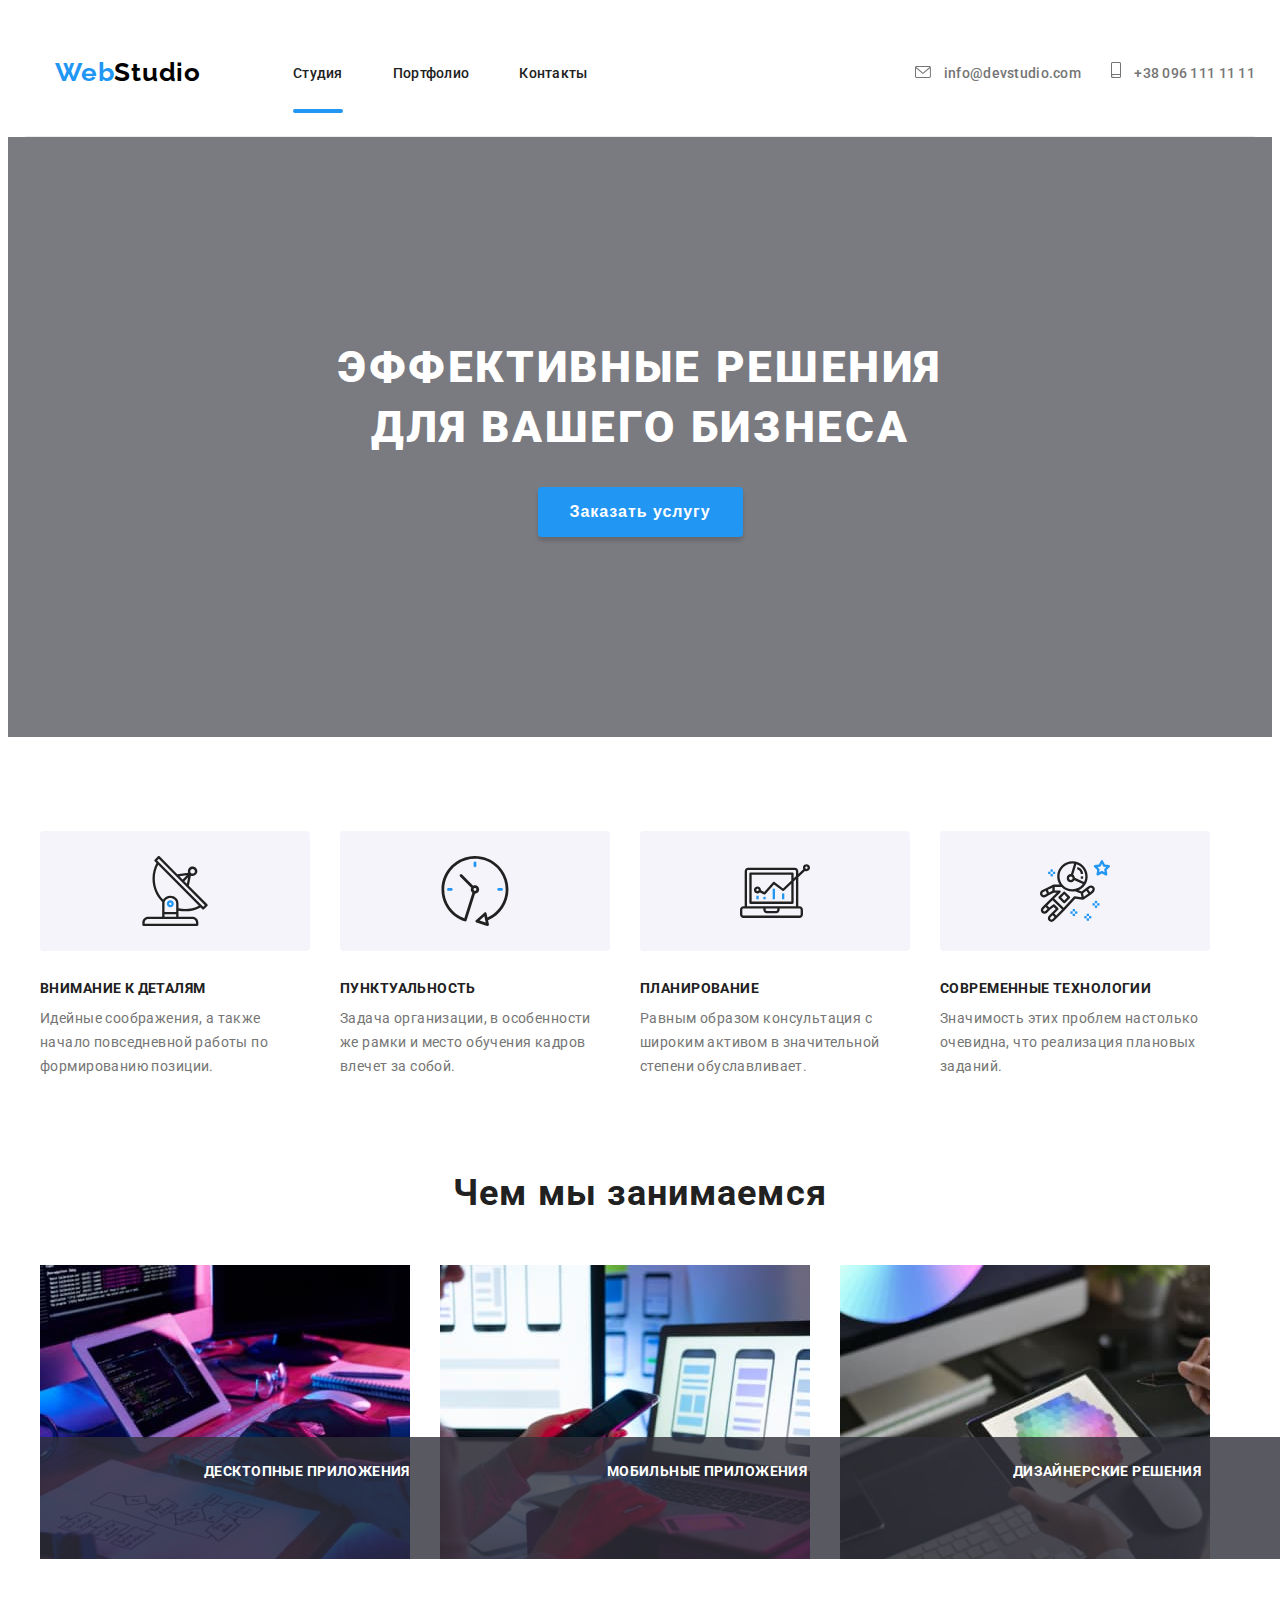
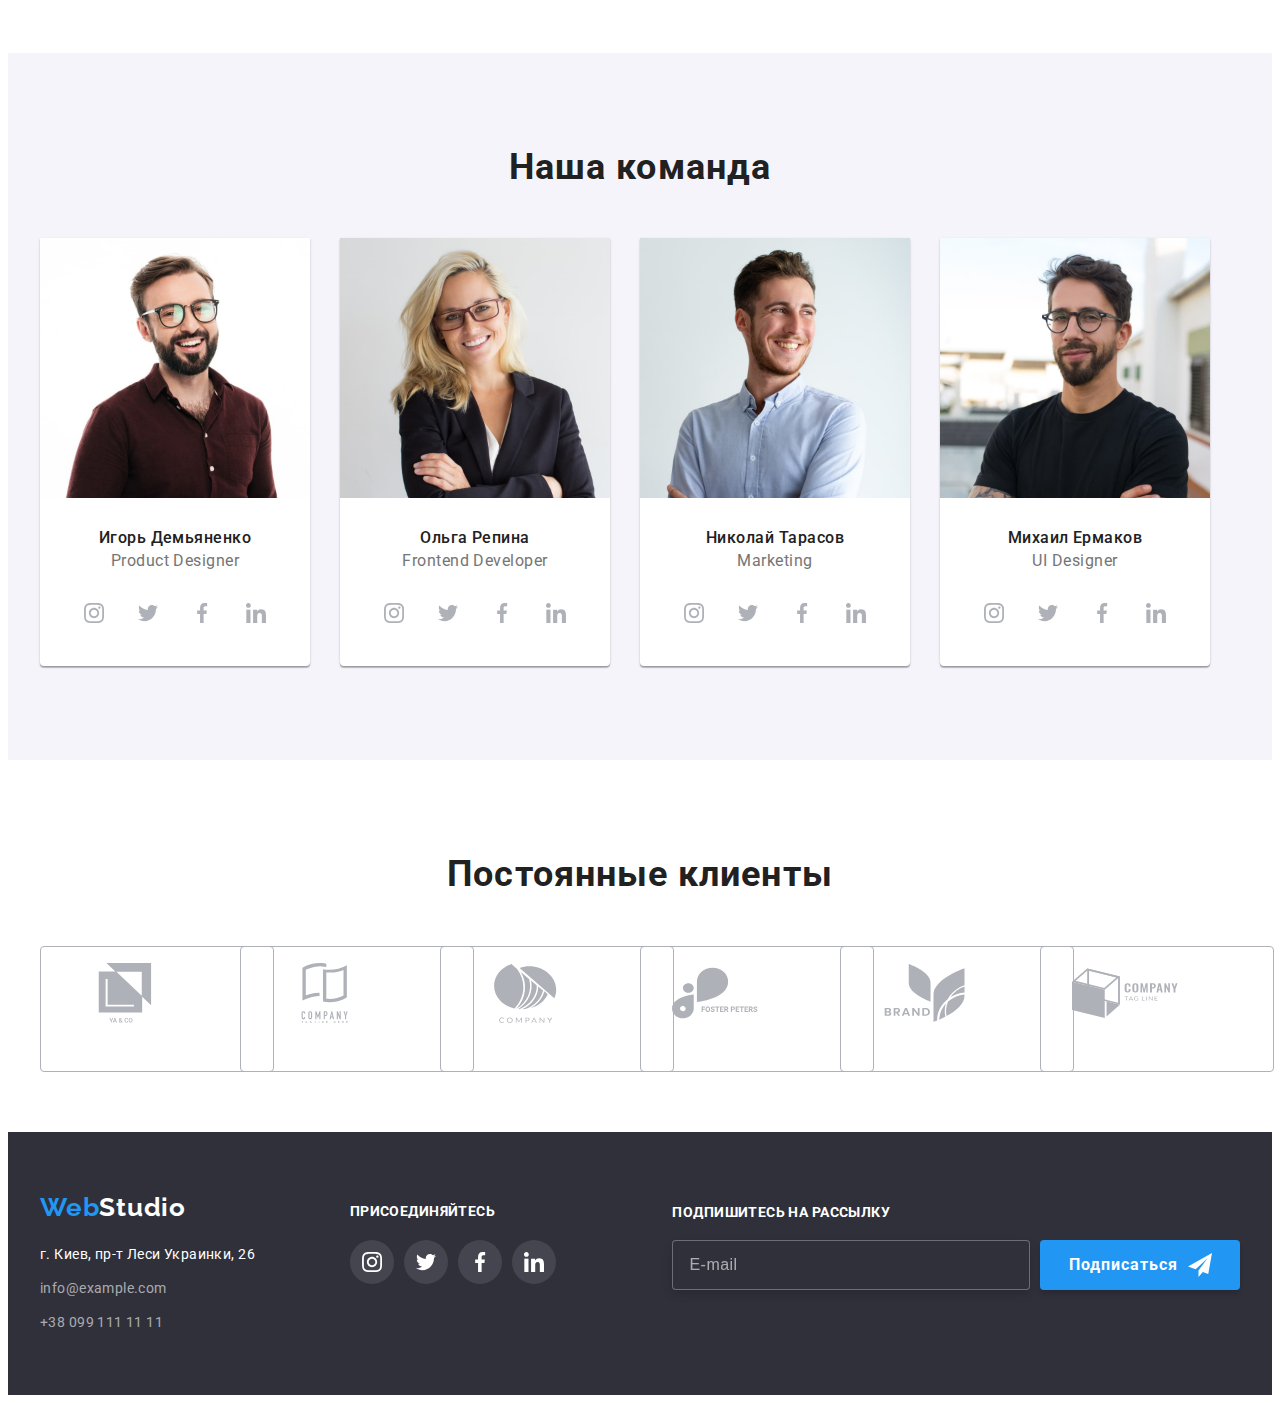
==== commit 18a100ab: "work#8" ====
--- a/index.html
+++ b/index.html
@@ -267,17 +267,13 @@
         </div>
       </section>
       <section class="our-team">
-        <div class="container">
+        <div class="container container-team">
           <h2 class="our-team-peculiarities">Наша команда</h2>
           <ul class="our-team-list">
             <li class="our-team-product-designer team">
               <div class="team-box">
                 <img
                   class="product-designer-foto foto-mobil"
-                  srcset="
-                    ./img/img(Product-Designer).jpg    1x,
-                    ./img/img@2x(Product-Designer).jpg 2x
-                  "
                   src="./img/foto-1.jpg"
                   alt="Игорь Демьяненко"
                   width="270"
@@ -323,10 +319,6 @@
               <div class="team-box">
                 <img
                   class="frontend-developer-foto foto-mobil"
-                  srcset="
-                    ./img/img(Frontend-Developer).jpg    1x,
-                    ./img/img@2x(Frontend-Developer).jpg 2x
-                  "
                   src="./img/foto-2.jpg"
                   alt="Ольга Репина"
                   width="270"
@@ -372,10 +364,6 @@
               <div class="team-box">
                 <img
                   class="product-marketing-foto foto-mobil"
-                  srcset="
-                    ./img/img(Marketing).jpg    1x,
-                    ./img/img@2x(Marketing).jpg 2x
-                  "
                   src="./img/foto-3.jpg"
                   alt="Николай Тарасов"
                   width="270"
@@ -421,10 +409,6 @@
               <div class="team-box">
                 <img
                   class="designer-foto foto-mobil"
-                  srcset="
-                    ./img/img(UI-Designer).jpg    1x,
-                    ./img/img@2x(UI-Designer).jpg 2x
-                  "
                   src="./img/foto-4.jpg"
                   alt="Михаил Ермаков"
                   width="270"
@@ -469,8 +453,8 @@
           </ul>
         </div>
       </section>
-      <section class="section-clients">
-        <div class="container">
+      <section class="container">
+        <div class="section-clients">
           <h2 class="clients-title">Постоянные клиенты</h2>
           <div class="div-clients">
             <ul class="list-clients">
--- a/css/main.min.css
+++ b/css/main.min.css
@@ -1,2 +1,2 @@
-:root{--secondary-text-color: #ffffff;--primary-text-color: #afb1b8;--accent-color: #2196f3}body{font-family:"Roboto", sans-serif}h1,h2,h3,h4,h5,h6,p{margin-top:0;margin-bottom:0}ul,ol{margin-top:0;margin-bottom:0;padding-left:0}img{display:block}.footer__links--name-links{font-style:normal;font-weight:bold;font-size:14px;line-height:1.14;letter-spacing:0.03em;text-transform:uppercase;color:var(--secondary-text-color)}.footer__links{display:flex;flex-direction:column;align-items:flex-start;flex-wrap:wrap;margin-left:70px;padding-top:12px}.footer__div-container{display:flex;justify-content:space-between}.social-list-link-footer{display:flex;align-items:center;justify-content:center;width:44px;height:44px;background:#2f303a;background:rgba(255,255,255,0.1);border-radius:50%;transition:background 250ms cubic-bezier(0.4, 0, 0.2, 1)}.social-list-link-footer:focus,.social-list-link-footer:hover{background:var(--accent-color)}.social-list-icon-footer{fill:var(--secondary-text-color)}.footer-label-span{font-family:"Roboto", sans-serif;font-size:14px;font-weight:700;line-height:1.14286;letter-spacing:0.03em;text-transform:uppercase;color:var(--secondary-text-color);display:block}.footer-input-maill{border:1px solid rgba(255,255,255,0.3);box-sizing:border-box;filter:drop-shadow(0px 4px 4px rgba(0,0,0,0.15));border-radius:4px;background:#2f303a;height:50px;width:358px;margin-top:20px;padding-left:16px;color:var(--secondary-text-color)}.footer-input-maill::placeholder{font-size:16px;line-height:20px;display:flex;align-items:center;letter-spacing:0.03em;color:rgba(255,255,255,0.6)}.footer__div-container--footer-form-wraper{display:flex;padding-top:12px;margin-left:92px}.footer-button-subscriber{display:flex;align-items:center;height:50px;padding:10px 10px 10px 29px;background-color:var(--accent-color);box-shadow:0px 4px 4px rgba(0,0,0,0.15);border-radius:4px;margin-left:10px;margin-top:36px;border:none;transition:background 250ms cubic-bezier(0.4, 0, 0.2, 1)}.footer-button-subscriber:focus,.footer-button-subscriber:hover{background:#188ce8}.footer-vector-subscriber{margin-left:10px;margin-right:18px}.footer-button{font-family:"Roboto", sans-serif;font-size:16px;font-weight:700;line-height:1.875;letter-spacing:0.06em;color:var(--secondary-text-color)}.div-footer-button{margin-left:12px;margin-top:48px}.gps{font-style:normal;font-weight:normal;font-size:14px;line-height:1.71;letter-spacing:0.03em;color:var(--secondary-text-color);padding-bottom:10px}.footer{background:#2f303a;padding-top:60px;padding-bottom:60px}.footer__logo{font-family:"Raleway", sans-serif;font-style:normal;font-weight:bold;font-size:26px;line-height:1.18;letter-spacing:0.03em;color:var(--secondary-text-color);text-decoration:none;padding-top:0px;padding-bottom:0px}.footer-nav{display:flex;flex-direction:column;margin-top:20px}.foot-mail{font-style:normal;font-weight:normal;font-size:14px;line-height:1.71;letter-spacing:0.03em;text-decoration:none;color:#ffffff99;transition:color 250ms cubic-bezier(0.4, 0, 0.2, 1)}.foot-mail:hover,.foot-mail:focus{color:var(--accent-color)}.foot-tel{font-style:normal;font-weight:normal;font-size:14px;line-height:1.71;letter-spacing:0.03em;text-decoration:none;color:#ffffff99;transition:color 250ms cubic-bezier(0.4, 0, 0.2, 1)}.foot-tel:hover,.foot-tel:focus{color:var(--accent-color)}.contacts{font-style:normal;font-size:14px;font-weight:500;line-height:1.14286;letter-spacing:0.02em;color:#757575;list-style:none;text-decoration:none;transition:color 250ms cubic-bezier(0.4, 0, 0.2, 1)}.contacts-foot-mail{padding-bottom:10px}.header{border-bottom:1px solid #ececec}.icon-header-tell{width:10px;height:16px;margin-right:10px;transition:fill 250ms cubic-bezier(0.4, 0, 0.2, 1)}.nav-header-link:focus .icon-header-tell,.nav-header-link:hover .icon-header-tell{fill:var(--accent-color)}.icon-header-maill{width:16px;height:12px;margin-right:10px;transition:fill 250ms cubic-bezier(0.4, 0, 0.2, 1)}.nav-header-link:focus .icon-header-maill,.nav-header-link:hover .icon-header-maill{fill:var(--accent-color)}.nav-header__lists{display:flex;align-items:center}.header__nav-contacts{display:flex;align-items:center}.icon-header{width:10px;height:16px}.header__contacts{display:flex;margin-left:auto}.header__logo-webstudio{font-family:"Raleway", sans-serif;font-style:normal;font-weight:bold;font-size:26px;line-height:1.19;letter-spacing:0.03em;color:#000000;text-decoration:none;margin-right:92px}.colortext-logo{color:var(--accent-color)}.nav-header-link{fill:#757575}.nav-header__list{list-style:none}.nav-header__list:not(:last-child){margin-right:50px}.nav-header__list :hover,.nav-header__list :focus{color:var(--accent-color)}.nav-header__list-contacts :hover,.nav-header__list-contacts :focus{color:var(--accent-color)}.contacts-head{font-style:normal;font-size:14px;font-weight:500;line-height:1.14286;letter-spacing:0.02em;color:#757575;list-style:none;text-decoration:none;transition:color 250ms cubic-bezier(0.4, 0, 0.2, 1)}.header__nav-contacts{list-style:none}.nav-header__list-link{position:relative;font-style:normal;font-size:14px;font-weight:500;line-height:1.14286;letter-spacing:0.02em;color:#212121;text-decoration:none;transition:color 250ms cubic-bezier(0.4, 0, 0.2, 1)}.nav-header-line::after{content:"";position:absolute;left:0;bottom:-32px;width:100%;height:4px;background:var(--accent-color);border-radius:2px}.hours-working{padding-bottom:94px}.hours-working-gallery{display:flex}.hours-working-foto:not(:last-child){margin-right:30px}.box-hours-working-foto{position:relative}.description-jobs{width:100%;height:70px;position:absolute;bottom:0;left:0;color:var(--secondary-text-color);background-color:rgba(47,48,58,0.8);font-size:14px;font-weight:700;line-height:1.14286;letter-spacing:0.03em;text-align:center;padding:26px 82px;text-transform:uppercase}.hours-working-title,.our-team-peculiarities{font-style:normal;font-weight:bold;font-size:36px;line-height:1.16;text-align:center;letter-spacing:0.03em;color:#212121}.hours-working-gallery{list-style:none;margin-top:50px}.our-team-list{margin-top:50px;display:flex;list-style:none}.foto-description{padding-top:30px;padding-bottom:30px}.worker-name{font-style:normal;font-size:16px;font-weight:500;line-height:1.1875;text-align:center;letter-spacing:0.03em;color:#212121;margin-bottom:5px}.social-list{display:flex;list-style:none;justify-content:center;margin-top:20px}.social-list-link{display:flex;align-items:center;justify-content:center;width:44px;height:44px;background:var(--secondary-text-color);border-radius:50%;transition:background 250ms cubic-bezier(0.4, 0, 0.2, 1)}.social-list-link:focus,.social-list-link:hover{background:var(--accent-color)}.social-list-icon{fill:var(--primary-text-color);transition:fill 250ms cubic-bezier(0.4, 0, 0.2, 1)}.social-list-link-footer:focus .social-list-icon,.social-list-link-footer:hover .social-list-icon{fill:var(--secondary-text-color)}.social-list-link:focus .social-list-icon,.social-list-link:hover .social-list-icon{fill:var(--secondary-text-color)}.social-list-item:not(:last-child){margin-right:10px}.our-team{background:#f5f4fa;padding-bottom:94px;padding-top:94px}.team{width:270px;height:428px;left:515px;top:1635px;background:var(--secondary-text-color);box-shadow:0px 1px 3px rgba(0,0,0,0.12),0px 1px 1px rgba(0,0,0,0.14),0px 2px 1px rgba(0,0,0,0.2);border-radius:0px 0px 4px 4px}.team:not(:nth-child(4n)){margin-right:30px}.our-team-position{font-weight:normal;font-size:16px;line-height:1.18;text-align:center;letter-spacing:0.03em;color:#757575;margin-top:5px}.div-works{display:flex;flex-wrap:wrap;justify-content:space-between}.peculiarities{padding-top:94px;padding-bottom:94px}.list-work{width:270px;list-style:none}.div-grup{display:flex;align-items:center;justify-content:center;height:120px;width:270px;background:#f5f4fa;border-radius:4px;margin-bottom:30px}.peculiarities-grup{display:flex;width:70px;height:70px}.peculiarities-work{font-style:normal;font-weight:bold;font-size:14px;line-height:1.14;letter-spacing:0.03em;text-transform:uppercase;color:#212121}.work{margin-bottom:10px}.work-description{font-weight:normal;font-size:14px;line-height:1.71;letter-spacing:0.03em;color:#757575}.list-clients{cursor:pointer;list-style:none}.list-clients:not(:last-child){margin-right:30px}.link-clients{fill:var(--primary-text-color);display:block;height:92px;width:100%;border:1px solid #afb1b8;border-radius:4px;padding:16px 31px 16px 31px;transition:fill 250ms cubic-bezier(0.4, 0, 0.2, 1),border 250ms cubic-bezier(0.4, 0, 0.2, 1)}.link-clients:focus,.link-clients:hover{fill:var(--accent-color);border:1px solid #2196f3;border-radius:4px}.list-clients-list{height:92px;width:100%}.div-clients{display:flex}.section-clients{padding-top:94px;padding-bottom:94px}.clients-title{font-style:normal;font-weight:bold;font-size:36px;line-height:1.16;text-align:center;letter-spacing:0.03em;color:#212121;margin-bottom:50px}.hero-description{font-style:normal;font-size:44px;font-weight:900;line-height:1.36364;text-align:center;letter-spacing:0.06em;text-transform:uppercase;color:var(--secondary-text-color);padding-bottom:30px}.section-hero{background-image:linear-gradient(rgba(47,48,58,0.4), rgba(47,48,58,0.4)),url(../img/background.jpg);background-color:#2f303a66;background-position:center;background-size:cover}@media (min-device-pixel-ratio: 2), (min-resolution: 192dpi), (min-resolution: 2dppx){.section-hero{background-image:linear-gradient(rgba(47,48,58,0.4), rgba(47,48,58,0.4)),url("../img/Header img@2x.jpg")}}.div-hero{display:flex;text-align:center;align-items:center;flex-direction:column;justify-content:center;height:600px}.hero-block{width:1200px;padding-left:15px;padding-right:15px}.hero-button{background:var(--accent-color);box-shadow:0px 4px 4px rgba(0,0,0,0.15);border-radius:4px;cursor:pointer;border:0;padding:0 0 0 0}.hero-button:hover,.hero-button:focus{background:#188ce8;box-shadow:0px 4px 4px rgba(0,0,0,0.15);border-radius:4px}.button-name{font-style:normal;font-weight:bold;font-size:16px;line-height:1.87;display:flex;text-align:center;letter-spacing:0.06em;color:var(--secondary-text-color);padding-left:32px;padding-right:32px;padding-top:10px;padding-bottom:10px;border-radius:4px;transition:background 250ms cubic-bezier(0.4, 0, 0.2, 1)}.all-button{display:flex;justify-content:center;margin-bottom:50px}.main-hero-work-portfolio{padding-top:94px;padding-bottom:94px}.backdrop{position:fixed;top:0;left:0;width:100vw;height:100vh;background-color:rgba(0,0,0,0.2);transition:opacity 250ms cubic-bezier(0.4, 0, 0.2, 1),visibility 250ms cubic-bezier(0.4, 0, 0.2, 1)}.backdrop.is-hidden{opacity:0;visibility:hidden;pointer-events:none}.modal{position:absolute;top:50%;left:50%;transform:translate(-50%, -50%);width:528px;height:580px;background-color:var(--secondary-text-color);box-shadow:0px 1px 3px rgba(0,0,0,0.12),0px 1px 1px rgba(0,0,0,0.14),0px 2px 1px rgba(0,0,0,0.2);border-radius:4px;padding:40px}.modal-close-btn{position:absolute;top:8px;right:8px;display:flex;justify-content:center;align-items:center;width:30px;height:30px;background-color:transparent;border-radius:50%;border:1px solid rgba(0,0,0,0.1);box-sizing:border-box;cursor:pointer}.modal-close-btn:focus .modal-close-icon,.modal-close-btn:hover .modal-close-icon{fill:var(--accent-color)}.contacts-form-description{font-family:"Roboto", sans-serif;font-size:20px;font-weight:700;line-height:1.15;text-align:center;letter-spacing:0.03em;color:#212121;margin-bottom:12px}.contact-form-input{width:100%;height:40px;border:1px solid rgba(33,33,33,0.2);box-sizing:border-box;border-radius:4px;padding-left:42px;transition:border-color 250ms cubic-bezier(0.4, 0, 0.2, 1)}.contact-form-input:focus{outline:none;border-color:var(--accent-color)}.contact-form-field{display:block;margin-top:10px}.contact-form-name{font-family:"Roboto", sans-serif;font-size:12px;font-weight:400;line-height:1.16667;letter-spacing:0.01em;color:#757575;display:block;margin-bottom:4px}.contact-form-comment{border:1px solid rgba(33,33,33,0.2);box-sizing:border-box;border-radius:4px;padding:12px 16px;resize:none;transition:border-color 250ms cubic-bezier(0.4, 0, 0.2, 1);width:100%;height:120px;margin-bottom:20px}.contact-form-comment:focus{outline:none;border-color:var(--accent-color)}.contact-form-comment::placeholder{font-family:"Roboto", sans-serif;font-size:14px;font-weight:400;line-height:1.14286;letter-spacing:0.01em;color:rgba(117,117,117,0.5)}.contact-form-span{position:relative;margin-top:4px}.contact-form-icon{position:absolute;top:50%;left:12px;transform:translateY(-50%);display:block;padding:2px;transition:fill 250ms cubic-bezier(0.4, 0, 0.2, 1)}.contact-form-input:focus+.contact-form-icon{fill:var(--accent-color)}.contact-form-checkbox-label{display:flex;align-items:center;justify-content:center;font-size:14px;font-weight:400;line-height:1.71429;letter-spacing:0.03em;color:#757575}.contact-form-checkbox:checked+.contact-form-checkbox-label::before{border:none;background-image:url("../img/icon-check.jpg")}.contact-form-checkbox-label::before{display:inline-block;width:16px;height:16px;border:solid 2px #212121;border-radius:2px;cursor:pointer;content:"";margin-right:8px}.contact-form-checkbox-link{color:var(--accent-color)}.contact-form-checkbox-wrapper{position:relative}.contact-form-checkbox{position:absolute;z-index:-1;opacity:0;user-select:none}.contact-form-submit-btn{font-family:"Roboto", sans-serif;font-size:16px;font-weight:700;line-height:1.875;display:flex;margin:0 auto;margin-top:30px;background:var(--accent-color);color:var(--secondary-text-color);box-shadow:0px 4px 4px rgba(0,0,0,0.15);border-radius:4px;padding:10px 56px;border:none;align-items:center;text-align:center;letter-spacing:0.06em;transition:background 250ms cubic-bezier(0.4, 0, 0.2, 1)}.contact-form-submit-btn:focus,.contact-form-submit-btn:hover{background:#188ce8;box-shadow:0px 4px 4px rgba(0,0,0,0.15);border-radius:4px}.list-button{list-style:none}.foto-description-portfolio{display:flex;flex-direction:column;padding:20px 24px 20px 24px}.button-portfolio{font-family:"Roboto", sans-serif;font-style:normal;font-size:16px;font-weight:500;line-height:1.625;text-align:center;letter-spacing:0.03em;color:#212121;padding:6px 22px 6px 22px;background:#f5f4fa;border-radius:4px;cursor:pointer;border:0;transition:background 250ms cubic-bezier(0.4, 0, 0.2, 1),color 250ms cubic-bezier(0.4, 0, 0.2, 1)}.button-portfolio:not(:last-child){margin-right:8px}.button-portfolio:focus,.button-portfolio:hover{background:var(--accent-color);box-shadow:0px 3px 1px rgba(0,0,0,0.1),0px 1px 2px rgba(0,0,0,0.08),0px 2px 2px rgba(0,0,0,0.12);border-radius:4px;color:var(--secondary-text-color)}.list-hero{list-style:none;display:flex;flex-wrap:wrap}.foto-portfolio{width:370px;height:404px;background:var(--secondary-text-color);border:1px solid #eeeeee;box-sizing:border-box;cursor:pointer}.foto-portfolio:not(:nth-child(3n)){margin-right:30px}.foto-portfolio:nth-last-child(n+4){margin-bottom:30px}.links-foto-portfolio{display:block;text-decoration:none}.links-foto-portfolio:focus,.links-foto-portfolio:hover{box-shadow:0px 1px 1px rgba(0,0,0,0.12),0px 4px 4px rgba(0,0,0,0.06),1px 4px 6px rgba(0,0,0,0.16)}.box-portolio{position:relative;overflow:hidden}.description-foto-portfolio{position:absolute;background:rgba(33,150,243,0.902);left:0;top:0;text-align:center;padding:63px 24px;width:100%;height:100%;font-size:18px;font-weight:400;line-height:1.55556;letter-spacing:0.03em;color:var(--secondary-text-color);transform:translateY(100%);transition:transform 250ms cubic-bezier(0.4, 0, 0.2, 1)}.links-foto-portfolio:focus .description-foto-portfolio,.links-foto-portfolio:hover .description-foto-portfolio{text-align:start;transform:translateY(0%)}.name-project{font-style:normal;font-weight:bold;font-size:18px;line-height:2;letter-spacing:0.06em;color:#212121}.description-project{font-weight:normal;font-size:16px;line-height:1.87;letter-spacing:0.03em;color:#757575}@media screen and (max-width: 767px){body{width:480px;margin:0 auto}.nav-header{display:none}.header__contacts{display:none}.hours-working{display:none}.header{width:480px;margin-left:auto;margin-right:auto}.header{position:relative;background-color:#ffffff}.header__container{display:flex;justify-content:space-between;align-items:center;flex-wrap:wrap;padding-right:15px;padding-left:15px}.header__logo-webstudio{padding-top:26px;padding-bottom:26px}.header__logo-webstudio{font-family:"Raleway", sans-serif;font-style:normal;font-weight:bold;font-size:26px;line-height:1.19;letter-spacing:0.03em;color:#000000;text-decoration:none;margin-right:0}.colortext-logo{color:var(--accent-color)}.section-container{padding:60px 15px}.mobile-container{width:480px;margin-left:auto;margin-right:auto}.mobile-menu__lists--list{font-size:40px;font-weight:500;line-height:1.175;letter-spacing:0.02em;list-style:none}.mobile-menu__lists--list:not(:last-child){margin-bottom:32px}.mobile-menu__lists--list:last-child{margin-bottom:302px}.mobile-menu__lists--link{color:#212121;text-decoration:none}.mobile-menu__link-color{color:#2196f3}.mobile-menu-tell{font-size:34px;font-weight:500;line-height:1.17647;letter-spacing:0.02em;color:#2196f3}.mobile-menu-tell-list{margin-bottom:32px}.mobile-menu-maill-list{margin-bottom:32px}.mobile-menu-maill{font-size:24px;font-weight:500;line-height:1.16667;letter-spacing:0.02em;color:#757575}.mobile-menu__contacts-link{font-family:"Roboto", sans-serif;font-style:normal;text-decoration:none}.mobile-menu__contacts-list{list-style:none}.social-media-link{font-style:normal;font-size:18px;font-weight:500;line-height:1.22222;letter-spacing:0.02em;color:#2196f3;text-decoration:none}.social-media-list{list-style:none}.social-media-lists{display:flex}.mobile-menu__lists{padding-right:212px}.social-media-list:not(:first-child){padding-left:10px}.social-media-list:not(:last-child){padding-right:10px;border-right:1px solid rgba(33,33,33,0.2)}.social-media-list:last-child{margin-right:40px}.mobile-menu__close-btn:focus .mobile-menu__close-icon,.mobile-menu-btn:focus .mobile-menu-btn__icon{fill:#2196f3}.mobile-menu__close-icon,.mobile-menu-btn__icon{transition:fill 250ms cubic-bezier(0.4, 0, 0.2, 1)}.mobile-menu-btn{background-color:transparent;border:none;padding:0;line-height:0}.mobile-menu-btn__icon{fill:#212121}.mobile-menu{z-index:2;position:absolute;top:0;left:0;width:100%;height:100vh;overflow:auto;background:#ffffff;box-shadow:0px 4px 8px rgba(0,0,0,0.04),0px 2px 4px rgba(0,0,0,0.08),0px 1px 3px rgba(0,0,0,0.16);opacity:0;visibility:hidden;pointer-events:none;transition:opacity 250ms cubic-bezier(0.4, 0, 0.2, 1),visibility 250ms cubic-bezier(0.4, 0, 0.2, 1)}.mobile-menu.is-open{opacity:1;visibility:visible;pointer-events:auto}.mobile-menu__close-btn{position:absolute;top:20px;right:15px;background-color:transparent;border:none;padding:0;line-height:0}.mobile-menu__container{position:relative;padding-top:48px;padding-bottom:48px;padding-left:40px;padding-right:80px}.hero-block{width:480px;height:400px;padding:118px 60px;display:flex;justify-content:normal}.section-hero{width:480px;height:400px;margin:0 auto}.hero-description{font-family:"Roboto", sans-serif;font-style:normal;font-size:26px;font-weight:900;line-height:1.61538;text-align:center;letter-spacing:0.06em;text-transform:uppercase;color:#ffffff}.hero-button{margin-bottom:118px}.peculiarities{padding-top:60px;padding-bottom:60px}.container{width:480px;margin:0 auto}.div-works{display:flex;flex-wrap:wrap;justify-content:center}.div-grup{width:450px}.list-work{width:450px}.peculiarities-work{display:flex;justify-content:center}.our-team-list{display:flex;flex-direction:column;align-items:center;margin-top:0}.team{width:450px;height:622px}.team:not(:last-child){margin-bottom:30px}.team:last-child{margin-bottom:60px}.team:not(:nth-child(4n)){margin-right:0}.our-team-peculiarities{margin-bottom:30px}.foto-mobil{width:450px;height:460px}.section-clients{padding-top:60px;padding-bottom:60px}.div-clients{display:flex;flex-wrap:wrap;justify-content:space-between;padding-left:15px;padding-right:15px}.clients-title{margin-bottom:30px}.list-clients:not(:last-child){margin-right:0}.list-clients:not(:nth-last-child(-n+2)){margin-bottom:30px}.link-clients{display:flex;align-items:center;padding:0}.list-clients{width:210px;height:92px;padding:0}.list-clients-last{margin-bottom:60px}.link-clients-icon{margin:0 auto}.footer__div-container{display:flex;flex-direction:column;align-items:center}.footer-div{display:flex;flex-direction:column;align-items:center}.footer-nav{display:flex;flex-direction:column;margin-top:20px;align-items:center}.footer__links{align-items:center;margin-left:0}.footer__div-container--footer-form-wraper{margin-left:0;flex-direction:column;align-items:center}.footer-label-span{display:flex;justify-content:center}.footer-input-maill{width:450px;margin-left:15px;margin-right:15px}.footer__container{display:flex;justify-content:center;align-items:center;flex-wrap:wrap;padding-right:15px;padding-left:15px;width:480px;margin-left:auto;margin-right:auto}.modal{width:450px;height:608px;padding:40px}.backdrop{width:480px;height:100%}.footer-button-subscriber{margin-left:0}.contact-form-checkbox-label{font-size:12px;font-weight:400;line-height:1.16667}.contact-form-checkbox-label::before{margin-right:7px}.main-hero-work-portfolio{width:480px;padding-left:15px;padding-right:15px;padding-top:60px;padding-bottom:60px}.all-button{margin-bottom:40px}.foto-portfolio{width:450px}.foto-portfolio:not(:nth-child(3n)){margin-right:0}.list-hero{flex-direction:column;flex-wrap:nowrap}}@media screen and (min-width: 768px) and (max-width: 1199px){.header__container{padding-left:15px;padding-right:15px;display:flex;align-items:center;height:80px;margin:0 auto}.mobile-menu-btn{display:none}.mobile-menu{display:none}.hours-working{display:none}.header__nav-contacts{flex-direction:column;align-items:normal}.header__contacts{margin-left:73px}.hero-block{width:768px;margin:0 auto}.section-hero{width:768px;height:400px;margin:0 auto}.div-hero{height:400px}.div-works{width:768px;padding-left:15px;padding-right:15px;margin:0 auto;justify-content:normal}.our-team{width:768px;margin:0 auto;padding:0 15px}.team{width:354px;height:536px;margin-bottom:30px}.our-team-list{flex-wrap:wrap}.team:not(:nth-child(4n)){margin-right:0}.foto-mobil{width:354px;height:374px}.team:nth-child(2n+1){margin-right:30px}.our-team-product-marketing{margin-bottom:60px}.our-team-designer{margin-bottom:60px}.our-team-peculiarities{padding-top:60px}.div-grup{width:354px}.list-work{width:354px}.list-work:nth-child(2n+1){margin-right:30px}.section-clients{width:768px;padding-left:15px;padding-right:15px;margin:0 auto}.div-clients{flex-wrap:wrap;justify-content:space-between}.link-clients{width:226px;padding:16px 60px}.list-clients:not(:last-child){margin-right:0}.list-clients:not(:nth-last-child(-n+3)){margin-bottom:30px}.footer__container{width:768px;padding-left:15px;padding-right:15px;margin:0 auto}.footer__div-container{display:flex;flex-wrap:wrap;width:768px;margin:0 auto}.footer__logo{margin-left:115px}.footer-nav{align-items:center;margin-left:76px}.footer__links{align-items:center;margin-right:89px}.footer__div-container--footer-form-wraper{padding-top:60px;flex-direction:column;align-items:center;margin:0 auto}.footer-label-span{width:219px;margin:0 auto}.footer-input-maill{width:450px}.header__logo-webstudio{margin-right:88px}.contacts-head{display:flex;font-size:12px;font-weight:500;line-height:1.16667}.icon-header-maill{margin-right:8px;margin-bottom:10px}}@media screen and (min-width: 768px) and (max-width: 1199px) and (min-device-pixel-ratio: 2), screen and (min-width: 768px) and (max-width: 1199px) and (min-resolution: 192dpi), screen and (min-width: 768px) and (max-width: 1199px) and (min-resolution: 2dppx){.section-hero{background-image:linear-gradient(rgba(47,48,58,0.4), rgba(47,48,58,0.4)),url("../img/Header-background-tablet.jpg")}}@media screen and (min-width: 768px) and (max-width: 1199px){.list-hero{width:768px;padding-left:15px;padding-right:15px;margin:0 auto}.foto-portfolio{width:354px}.foto-portfolio:not(:nth-child(3n)){margin-right:0}.foto-portfolio:nth-child(2n+1){margin-right:30px}.foto-portfolio-tablet{width:354px}.main-hero-work-portfolio{padding-top:60px;padding-bottom:60px}}@media screen and (min-width: 480px){.backdrop{width:100vw}}@media screen and (min-width: 768px){.header__container{width:768px}.mobile-menu-btn{display:none}.mobile-menu{display:none}}@media screen and (min-width: 1200px){.container{width:1200px;margin-left:auto;margin-right:auto}.header-container{display:flex;align-items:center;padding-top:24px;padding-bottom:24px}.header__container{display:flex;align-items:center;width:1200px;height:80px;padding-top:24px;padding-bottom:24px;padding-left:15px;padding-right:15px}.contacts-head-maill{margin-right:30px}.foto-portfolio-tablet{width:370px}}
+:root{--secondary-text-color: #ffffff;--primary-text-color: #afb1b8;--accent-color: #2196f3}body{font-family:"Roboto", sans-serif}h1,h2,h3,h4,h5,h6,p{margin-top:0;margin-bottom:0}ul,ol{margin-top:0;margin-bottom:0;padding-left:0}img{display:block}.footer__links--name-links{font-style:normal;font-weight:bold;font-size:14px;line-height:1.14;letter-spacing:0.03em;text-transform:uppercase;color:var(--secondary-text-color)}.footer__links{display:flex;flex-direction:column;align-items:flex-start;flex-wrap:wrap;margin-left:70px;padding-top:12px}.footer__div-container{display:flex;justify-content:space-between}.social-list-link-footer{display:flex;align-items:center;justify-content:center;width:44px;height:44px;background:#2f303a;background:rgba(255,255,255,0.1);border-radius:50%;transition:background 250ms cubic-bezier(0.4, 0, 0.2, 1)}.social-list-link-footer:focus,.social-list-link-footer:hover{background:var(--accent-color)}.social-list-icon-footer{fill:var(--secondary-text-color)}.footer-label-span{font-family:"Roboto", sans-serif;font-size:14px;font-weight:700;line-height:1.14286;letter-spacing:0.03em;text-transform:uppercase;color:var(--secondary-text-color);display:block}.footer-input-maill{border:1px solid rgba(255,255,255,0.3);box-sizing:border-box;filter:drop-shadow(0px 4px 4px rgba(0,0,0,0.15));border-radius:4px;background:#2f303a;height:50px;width:358px;margin-top:20px;padding-left:16px;color:var(--secondary-text-color)}.footer-input-maill::placeholder{font-size:16px;line-height:20px;display:flex;align-items:center;letter-spacing:0.03em;color:rgba(255,255,255,0.6)}.footer__div-container--footer-form-wraper{display:flex;padding-top:12px;margin-left:92px}.footer-button-subscriber{display:flex;align-items:center;height:50px;padding:10px 10px 10px 29px;background-color:var(--accent-color);box-shadow:0px 4px 4px rgba(0,0,0,0.15);border-radius:4px;margin-left:10px;margin-top:36px;border:none;transition:background 250ms cubic-bezier(0.4, 0, 0.2, 1)}.footer-button-subscriber:focus,.footer-button-subscriber:hover{background:#188ce8}.footer-vector-subscriber{margin-left:10px;margin-right:18px}.footer-button{font-family:"Roboto", sans-serif;font-size:16px;font-weight:700;line-height:1.875;letter-spacing:0.06em;color:var(--secondary-text-color)}.div-footer-button{margin-left:12px;margin-top:48px}.gps{font-style:normal;font-weight:normal;font-size:14px;line-height:1.71;letter-spacing:0.03em;color:var(--secondary-text-color);padding-bottom:10px}.footer{background:#2f303a;padding-top:60px;padding-bottom:60px}.footer__logo{font-family:"Raleway", sans-serif;font-style:normal;font-weight:bold;font-size:26px;line-height:1.18;letter-spacing:0.03em;color:var(--secondary-text-color);text-decoration:none;padding-top:0px;padding-bottom:0px}.footer-nav{display:flex;flex-direction:column;margin-top:20px}.foot-mail{font-style:normal;font-weight:normal;font-size:14px;line-height:1.71;letter-spacing:0.03em;text-decoration:none;color:#ffffff99;transition:color 250ms cubic-bezier(0.4, 0, 0.2, 1)}.foot-mail:hover,.foot-mail:focus{color:var(--accent-color)}.foot-tel{font-style:normal;font-weight:normal;font-size:14px;line-height:1.71;letter-spacing:0.03em;text-decoration:none;color:#ffffff99;transition:color 250ms cubic-bezier(0.4, 0, 0.2, 1)}.foot-tel:hover,.foot-tel:focus{color:var(--accent-color)}.contacts{font-style:normal;font-size:14px;font-weight:500;line-height:1.14286;letter-spacing:0.02em;color:#757575;list-style:none;text-decoration:none;transition:color 250ms cubic-bezier(0.4, 0, 0.2, 1)}.contacts-foot-mail{padding-bottom:10px}.header{border-bottom:1px solid #ececec}.icon-header-tell{width:10px;height:16px;margin-right:10px;transition:fill 250ms cubic-bezier(0.4, 0, 0.2, 1)}.nav-header-link:focus .icon-header-tell,.nav-header-link:hover .icon-header-tell{fill:var(--accent-color)}.icon-header-maill{width:16px;height:12px;margin-right:10px;transition:fill 250ms cubic-bezier(0.4, 0, 0.2, 1)}.nav-header-link:focus .icon-header-maill,.nav-header-link:hover .icon-header-maill{fill:var(--accent-color)}.nav-header__lists{display:flex;align-items:center}.header__nav-contacts{display:flex;align-items:center}.icon-header{width:10px;height:16px}.header__contacts{display:flex;margin-left:auto}.header__logo-webstudio{font-family:"Raleway", sans-serif;font-style:normal;font-weight:bold;font-size:26px;line-height:1.19;letter-spacing:0.03em;color:#000000;text-decoration:none;margin-right:92px}.colortext-logo{color:var(--accent-color)}.nav-header-link{fill:#757575}.nav-header__list{list-style:none}.nav-header__list:not(:last-child){margin-right:50px}.nav-header__list :hover,.nav-header__list :focus{color:var(--accent-color)}.nav-header__list-contacts :hover,.nav-header__list-contacts :focus{color:var(--accent-color)}.contacts-head{font-style:normal;font-size:14px;font-weight:500;line-height:1.14286;letter-spacing:0.02em;color:#757575;list-style:none;text-decoration:none;transition:color 250ms cubic-bezier(0.4, 0, 0.2, 1)}.header__nav-contacts{list-style:none}.nav-header__list-link{position:relative;font-style:normal;font-size:14px;font-weight:500;line-height:1.14286;letter-spacing:0.02em;color:#212121;text-decoration:none;transition:color 250ms cubic-bezier(0.4, 0, 0.2, 1)}.nav-header-line::after{content:"";position:absolute;left:0;bottom:-32px;width:100%;height:4px;background:var(--accent-color);border-radius:2px}.hours-working{padding-bottom:94px}.hours-working-gallery{display:flex}.hours-working-foto:not(:last-child){margin-right:30px}.box-hours-working-foto{position:relative}.description-jobs{width:100%;height:70px;position:absolute;bottom:0;left:0;color:var(--secondary-text-color);background-color:rgba(47,48,58,0.8);font-size:14px;font-weight:700;line-height:1.14286;letter-spacing:0.03em;text-align:center;padding:26px 82px;text-transform:uppercase}.hours-working-title,.our-team-peculiarities{font-style:normal;font-weight:bold;font-size:36px;line-height:1.16;text-align:center;letter-spacing:0.03em;color:#212121}.hours-working-gallery{list-style:none;margin-top:50px}.our-team-list{margin-top:50px;display:flex;list-style:none}.foto-description{padding-top:30px;padding-bottom:30px}.worker-name{font-style:normal;font-size:16px;font-weight:500;line-height:1.1875;text-align:center;letter-spacing:0.03em;color:#212121;margin-bottom:5px}.social-list{display:flex;list-style:none;justify-content:center;margin-top:20px}.social-list-link{display:flex;align-items:center;justify-content:center;width:44px;height:44px;background:var(--secondary-text-color);border-radius:50%;transition:background 250ms cubic-bezier(0.4, 0, 0.2, 1)}.social-list-link:focus,.social-list-link:hover{background:var(--accent-color)}.social-list-icon{fill:var(--primary-text-color);transition:fill 250ms cubic-bezier(0.4, 0, 0.2, 1)}.social-list-link-footer:focus .social-list-icon,.social-list-link-footer:hover .social-list-icon{fill:var(--secondary-text-color)}.social-list-link:focus .social-list-icon,.social-list-link:hover .social-list-icon{fill:var(--secondary-text-color)}.social-list-item:not(:last-child){margin-right:10px}.our-team{background:#f5f4fa;padding-bottom:94px;padding-top:94px}.team{width:270px;height:428px;left:515px;top:1635px;background:var(--secondary-text-color);box-shadow:0px 1px 3px rgba(0,0,0,0.12),0px 1px 1px rgba(0,0,0,0.14),0px 2px 1px rgba(0,0,0,0.2);border-radius:0px 0px 4px 4px}.team:not(:nth-child(4n)){margin-right:30px}.our-team-position{font-weight:normal;font-size:16px;line-height:1.18;text-align:center;letter-spacing:0.03em;color:#757575;margin-top:5px}.div-works{display:flex;flex-wrap:wrap}.peculiarities{padding-top:94px;padding-bottom:94px}.list-work{width:270px;list-style:none}.div-grup{display:flex;align-items:center;justify-content:center;height:120px;width:270px;background:#f5f4fa;border-radius:4px;margin-bottom:30px}.peculiarities-grup{display:flex;width:70px;height:70px}.peculiarities-work{font-style:normal;font-weight:bold;font-size:14px;line-height:1.14;letter-spacing:0.03em;text-transform:uppercase;color:#212121}.work{margin-bottom:10px}.work-description{font-weight:normal;font-size:14px;line-height:1.71;letter-spacing:0.03em;color:#757575}.list-clients{cursor:pointer;list-style:none}.list-clients:not(:last-child){margin-right:30px}.link-clients{fill:var(--primary-text-color);display:block;height:92px;width:100%;border:1px solid #afb1b8;border-radius:4px;padding:16px 31px 16px 31px;transition:fill 250ms cubic-bezier(0.4, 0, 0.2, 1),border 250ms cubic-bezier(0.4, 0, 0.2, 1)}.link-clients:focus,.link-clients:hover{fill:var(--accent-color);border:1px solid #2196f3;border-radius:4px}.list-clients-list{height:92px;width:100%}.div-clients{display:flex}.section-clients{padding-top:94px;padding-bottom:94px}.clients-title{font-style:normal;font-weight:bold;font-size:36px;line-height:1.16;text-align:center;letter-spacing:0.03em;color:#212121;margin-bottom:50px}.hero-description{font-style:normal;font-size:44px;font-weight:900;line-height:1.36364;text-align:center;letter-spacing:0.06em;text-transform:uppercase;color:var(--secondary-text-color);padding-bottom:30px}.section-hero{background-image:linear-gradient(rgba(47,48,58,0.4), rgba(47,48,58,0.4)),url(../img/background.jpg);background-color:#2f303a66;background-position:center;background-size:cover}@media (min-device-pixel-ratio: 2), (min-resolution: 192dpi), (min-resolution: 2dppx){.section-hero{background-image:linear-gradient(rgba(47,48,58,0.4), rgba(47,48,58,0.4)),url("../img/Header img@2x.jpg")}}.div-hero{display:flex;text-align:center;align-items:center;flex-direction:column;justify-content:center;height:600px}.hero-block{width:1200px;padding-left:15px;padding-right:15px}.hero-button{background:var(--accent-color);box-shadow:0px 4px 4px rgba(0,0,0,0.15);border-radius:4px;cursor:pointer;border:0;padding:0 0 0 0}.hero-button:hover,.hero-button:focus{background:#188ce8;box-shadow:0px 4px 4px rgba(0,0,0,0.15);border-radius:4px}.button-name{font-style:normal;font-weight:bold;font-size:16px;line-height:1.87;display:flex;text-align:center;letter-spacing:0.06em;color:var(--secondary-text-color);padding-left:32px;padding-right:32px;padding-top:10px;padding-bottom:10px;border-radius:4px;transition:background 250ms cubic-bezier(0.4, 0, 0.2, 1)}.all-button{display:flex;justify-content:center;margin-bottom:50px}.main-hero-work-portfolio{padding-top:94px;padding-bottom:94px}.backdrop{position:fixed;top:0;left:0;width:100vw;height:100vh;background-color:rgba(0,0,0,0.2);transition:opacity 250ms cubic-bezier(0.4, 0, 0.2, 1),visibility 250ms cubic-bezier(0.4, 0, 0.2, 1)}.backdrop.is-hidden{opacity:0;visibility:hidden;pointer-events:none}.modal{position:absolute;top:50%;left:50%;transform:translate(-50%, -50%);width:528px;height:580px;background-color:var(--secondary-text-color);box-shadow:0px 1px 3px rgba(0,0,0,0.12),0px 1px 1px rgba(0,0,0,0.14),0px 2px 1px rgba(0,0,0,0.2);border-radius:4px;padding:40px}.modal-close-btn{position:absolute;top:8px;right:8px;display:flex;justify-content:center;align-items:center;width:30px;height:30px;background-color:transparent;border-radius:50%;border:1px solid rgba(0,0,0,0.1);box-sizing:border-box;cursor:pointer}.modal-close-btn:focus .modal-close-icon,.modal-close-btn:hover .modal-close-icon{fill:var(--accent-color)}.contacts-form-description{font-family:"Roboto", sans-serif;font-size:20px;font-weight:700;line-height:1.15;text-align:center;letter-spacing:0.03em;color:#212121;margin-bottom:12px}.contact-form-input{width:100%;height:40px;border:1px solid rgba(33,33,33,0.2);box-sizing:border-box;border-radius:4px;padding-left:42px;transition:border-color 250ms cubic-bezier(0.4, 0, 0.2, 1)}.contact-form-input:focus{outline:none;border-color:var(--accent-color)}.contact-form-field{display:block;margin-top:10px}.contact-form-name{font-family:"Roboto", sans-serif;font-size:12px;font-weight:400;line-height:1.16667;letter-spacing:0.01em;color:#757575;display:block;margin-bottom:4px}.contact-form-comment{border:1px solid rgba(33,33,33,0.2);box-sizing:border-box;border-radius:4px;padding:12px 16px;resize:none;transition:border-color 250ms cubic-bezier(0.4, 0, 0.2, 1);width:100%;height:120px;margin-bottom:20px}.contact-form-comment:focus{outline:none;border-color:var(--accent-color)}.contact-form-comment::placeholder{font-family:"Roboto", sans-serif;font-size:14px;font-weight:400;line-height:1.14286;letter-spacing:0.01em;color:rgba(117,117,117,0.5)}.contact-form-span{position:relative;margin-top:4px}.contact-form-icon{position:absolute;top:50%;left:12px;transform:translateY(-50%);display:block;padding:2px;transition:fill 250ms cubic-bezier(0.4, 0, 0.2, 1)}.contact-form-input:focus+.contact-form-icon{fill:var(--accent-color)}.contact-form-checkbox-label{display:flex;align-items:center;justify-content:center;font-size:14px;font-weight:400;line-height:1.71429;letter-spacing:0.03em;color:#757575}.contact-form-checkbox:checked+.contact-form-checkbox-label::before{border:none;background-image:url("../img/icon-check.jpg")}.contact-form-checkbox-label::before{display:inline-block;width:16px;height:16px;border:solid 2px #212121;border-radius:2px;cursor:pointer;content:"";margin-right:8px}.contact-form-checkbox-link{color:var(--accent-color)}.contact-form-checkbox-wrapper{position:relative}.contact-form-checkbox{position:absolute;z-index:-1;opacity:0;user-select:none}.contact-form-submit-btn{font-family:"Roboto", sans-serif;font-size:16px;font-weight:700;line-height:1.875;display:flex;margin:0 auto;margin-top:30px;background:var(--accent-color);color:var(--secondary-text-color);box-shadow:0px 4px 4px rgba(0,0,0,0.15);border-radius:4px;padding:10px 56px;border:none;align-items:center;text-align:center;letter-spacing:0.06em;transition:background 250ms cubic-bezier(0.4, 0, 0.2, 1)}.contact-form-submit-btn:focus,.contact-form-submit-btn:hover{background:#188ce8;box-shadow:0px 4px 4px rgba(0,0,0,0.15);border-radius:4px}.list-button{list-style:none}.foto-description-portfolio{display:flex;flex-direction:column;padding:20px 24px 20px 24px}.button-portfolio{font-family:"Roboto", sans-serif;font-style:normal;font-size:16px;font-weight:500;line-height:1.625;text-align:center;letter-spacing:0.03em;color:#212121;padding:6px 22px 6px 22px;background:#f5f4fa;border-radius:4px;cursor:pointer;border:0;transition:background 250ms cubic-bezier(0.4, 0, 0.2, 1),color 250ms cubic-bezier(0.4, 0, 0.2, 1)}.button-portfolio:not(:last-child){margin-right:8px}.button-portfolio:focus,.button-portfolio:hover{background:var(--accent-color);box-shadow:0px 3px 1px rgba(0,0,0,0.1),0px 1px 2px rgba(0,0,0,0.08),0px 2px 2px rgba(0,0,0,0.12);border-radius:4px;color:var(--secondary-text-color)}.list-hero{list-style:none;display:flex;flex-wrap:wrap}.foto-portfolio{width:370px;height:404px;background:var(--secondary-text-color);border:1px solid #eeeeee;box-sizing:border-box;cursor:pointer}.foto-portfolio:not(:nth-child(3n)){margin-right:30px}.foto-portfolio:nth-last-child(n+4){margin-bottom:30px}.links-foto-portfolio{display:block;text-decoration:none}.links-foto-portfolio:focus,.links-foto-portfolio:hover{box-shadow:0px 1px 1px rgba(0,0,0,0.12),0px 4px 4px rgba(0,0,0,0.06),1px 4px 6px rgba(0,0,0,0.16)}.box-portolio{position:relative;overflow:hidden}.description-foto-portfolio{position:absolute;background:rgba(33,150,243,0.902);left:0;top:0;text-align:center;padding:63px 24px;width:100%;height:100%;font-size:18px;font-weight:400;line-height:1.55556;letter-spacing:0.03em;color:var(--secondary-text-color);transform:translateY(100%);transition:transform 250ms cubic-bezier(0.4, 0, 0.2, 1)}.links-foto-portfolio:focus .description-foto-portfolio,.links-foto-portfolio:hover .description-foto-portfolio{text-align:start;transform:translateY(0%)}.name-project{font-style:normal;font-weight:bold;font-size:18px;line-height:2;letter-spacing:0.06em;color:#212121}.description-project{font-weight:normal;font-size:16px;line-height:1.87;letter-spacing:0.03em;color:#757575}@media screen and (max-width: 767px){.nav-header{display:none}.header__contacts{display:none}.hours-working{display:none}.header{width:480px;margin-left:auto;margin-right:auto}.header{position:relative;background-color:#ffffff}.header__container{display:flex;justify-content:space-between;align-items:center;flex-wrap:wrap;padding-right:15px;padding-left:15px}.header__logo-webstudio{padding-top:26px;padding-bottom:26px}.header__logo-webstudio{font-family:"Raleway", sans-serif;font-style:normal;font-weight:bold;font-size:26px;line-height:1.19;letter-spacing:0.03em;color:#000000;text-decoration:none;margin-right:0}.colortext-logo{color:var(--accent-color)}.section-container{padding:60px 15px}.mobile-container{width:480px;margin-left:auto;margin-right:auto}.mobile-menu__lists--list{font-size:40px;font-weight:500;line-height:1.175;letter-spacing:0.02em;list-style:none}.mobile-menu__lists--list:not(:last-child){margin-bottom:32px}.mobile-menu__lists--list:last-child{margin-bottom:302px}.mobile-menu__lists--link{color:#212121;text-decoration:none}.mobile-menu__link-color{color:#2196f3}.mobile-menu-tell{font-size:34px;font-weight:500;line-height:1.17647;letter-spacing:0.02em;color:#2196f3}.mobile-menu-tell-list{margin-bottom:32px}.mobile-menu-maill-list{margin-bottom:32px}.mobile-menu-maill{font-size:24px;font-weight:500;line-height:1.16667;letter-spacing:0.02em;color:#757575}.mobile-menu__contacts-link{font-family:"Roboto", sans-serif;font-style:normal;text-decoration:none}.mobile-menu__contacts-list{list-style:none}.social-media-link{font-style:normal;font-size:18px;font-weight:500;line-height:1.22222;letter-spacing:0.02em;color:#2196f3;text-decoration:none}.social-media-list{list-style:none}.social-media-lists{display:flex}.mobile-menu__lists{padding-right:212px}.social-media-list:not(:first-child){padding-left:10px}.social-media-list:not(:last-child){padding-right:10px;border-right:1px solid rgba(33,33,33,0.2)}.social-media-list:last-child{margin-right:40px}.mobile-menu__close-btn:focus .mobile-menu__close-icon,.mobile-menu-btn:focus .mobile-menu-btn__icon{fill:#2196f3}.mobile-menu__close-icon,.mobile-menu-btn__icon{transition:fill 250ms cubic-bezier(0.4, 0, 0.2, 1)}.mobile-menu-btn{background-color:transparent;border:none;padding:0;line-height:0}.mobile-menu-btn__icon{fill:#212121}.mobile-menu{z-index:2;position:absolute;top:0;left:0;width:100%;height:100vh;overflow:auto;background:#ffffff;box-shadow:0px 4px 8px rgba(0,0,0,0.04),0px 2px 4px rgba(0,0,0,0.08),0px 1px 3px rgba(0,0,0,0.16);opacity:0;visibility:hidden;pointer-events:none;transition:opacity 250ms cubic-bezier(0.4, 0, 0.2, 1),visibility 250ms cubic-bezier(0.4, 0, 0.2, 1)}.mobile-menu.is-open{opacity:1;visibility:visible;pointer-events:auto}.mobile-menu__close-btn{position:absolute;top:20px;right:15px;background-color:transparent;border:none;padding:0;line-height:0}.mobile-menu__container{position:relative;padding-top:48px;padding-bottom:48px;padding-left:40px}.hero-block{width:480px;height:400px;padding:118px 60px;display:flex;justify-content:normal}.section-hero{width:480px;height:400px;margin:0 auto}.hero-description{font-family:"Roboto", sans-serif;font-style:normal;font-size:26px;font-weight:900;line-height:1.61538;text-align:center;letter-spacing:0.06em;text-transform:uppercase;color:#ffffff}.hero-button{margin-bottom:118px}.peculiarities{padding-top:60px;padding-bottom:60px}.container{width:480px;padding-left:15px;padding-right:15px;margin:0 auto}.div-works{display:flex;flex-wrap:wrap;justify-content:center}.div-grup{width:450px}.list-work{width:450px}.peculiarities-work{display:flex;justify-content:center}.our-team-list{display:flex;flex-direction:column;align-items:center;margin-top:0}.team{width:450px;height:622px}.team:not(:last-child){margin-bottom:30px}.team:last-child{margin-bottom:60px}.team:not(:nth-child(4n)){margin-right:0}.our-team-peculiarities{margin-bottom:30px}.foto-mobil{width:450px;height:460px}.section-clients{padding-top:60px;padding-bottom:60px}.div-clients{display:flex;flex-wrap:wrap;justify-content:space-between;padding-left:15px;padding-right:15px}.clients-title{margin-bottom:30px}.list-clients:not(:last-child){margin-right:0}.list-clients:not(:nth-last-child(-n+2)){margin-bottom:30px}.link-clients{display:flex;align-items:center;padding:0}.list-clients{width:210px;height:92px;padding:0}.list-clients-last{margin-bottom:60px}.link-clients-icon{margin:0 auto}.footer__div-container{display:flex;flex-direction:column;align-items:center}.footer-div{display:flex;flex-direction:column;align-items:center}.footer-nav{display:flex;flex-direction:column;margin-top:20px;align-items:center}.footer__links{align-items:center;margin-left:0}.footer__div-container--footer-form-wraper{margin-left:0;flex-direction:column;align-items:center}.footer-label-span{display:flex;justify-content:center}.footer-input-maill{width:450px;margin-left:15px;margin-right:15px}.footer__container{display:flex;justify-content:center;align-items:center;flex-wrap:wrap;padding-right:15px;padding-left:15px;width:480px;margin-left:auto;margin-right:auto}.modal{width:450px;padding:40px}.backdrop{width:480px;height:100%}.footer-button-subscriber{margin-left:0}.contact-form-checkbox-label{font-size:12px;font-weight:400;line-height:1.16667}.contact-form-checkbox-label::before{margin-right:7px}.main-hero-work-portfolio{width:480px;padding-left:15px;padding-right:15px;padding-top:60px;padding-bottom:60px}.all-button{margin-bottom:40px}.foto-portfolio{width:450px}.foto-portfolio:not(:nth-child(3n)){margin-right:0}.list-hero{flex-direction:column;flex-wrap:nowrap}}@media screen and (min-width: 768px) and (max-width: 1199px){.header__container{padding-left:15px;padding-right:15px;display:flex;align-items:center;height:80px;margin:0 auto}.mobile-menu-btn{display:none}.mobile-menu{display:none}.hours-working{display:none}.header__nav-contacts{flex-direction:column;align-items:normal}.header__contacts{margin-left:73px}.hero-block{width:768px;margin:0 auto}.section-hero{width:768px;height:400px;margin:0 auto}.div-hero{height:400px}.div-works{width:768px;padding-left:15px;padding-right:15px;margin:0 auto;justify-content:normal}.our-team{width:768px;margin:0 auto;padding:0 15px}.team{width:354px;height:536px;margin-bottom:30px}.our-team-list{flex-wrap:wrap}.team:not(:nth-child(4n)){margin-right:0}.foto-mobil{width:354px;height:374px}.team:nth-child(2n+1){margin-right:30px}.our-team-product-marketing{margin-bottom:60px}.our-team-designer{margin-bottom:60px}.div-grup{width:354px}.list-work{width:354px}.list-work:nth-child(2n+1){margin-right:30px}.section-clients{width:768px;padding-left:15px;padding-right:15px;margin:0 auto}.div-clients{flex-wrap:wrap;justify-content:space-between}.link-clients{width:226px;padding:16px 60px}.list-clients:not(:last-child){margin-right:0}.list-clients:not(:nth-last-child(-n+3)){margin-bottom:30px}.footer__container{width:768px;padding-left:15px;padding-right:15px;margin:0 auto}.footer__div-container{display:flex;flex-wrap:wrap;width:768px;margin:0 auto}.footer__logo{margin-left:115px}.footer-nav{align-items:center;margin-left:76px}.footer__links{align-items:center;margin-right:89px}.footer__div-container--footer-form-wraper{padding-top:60px;flex-direction:column;align-items:center;margin:0 auto}.footer-label-span{width:219px;margin:0 auto}.footer-input-maill{width:450px}.header__logo-webstudio{margin-right:88px}.contacts-head{display:flex;font-size:12px;font-weight:500;line-height:1.16667}.icon-header-maill{margin-right:8px;margin-bottom:10px}}@media screen and (min-width: 768px) and (max-width: 1199px) and (min-device-pixel-ratio: 2), screen and (min-width: 768px) and (max-width: 1199px) and (min-resolution: 192dpi), screen and (min-width: 768px) and (max-width: 1199px) and (min-resolution: 2dppx){.section-hero{background-image:linear-gradient(rgba(47,48,58,0.4), rgba(47,48,58,0.4)),url("../img/Header-background-tablet.jpg")}}@media screen and (min-width: 768px) and (max-width: 1199px){.list-hero{width:768px;padding-left:15px;padding-right:15px;margin:0 auto}.foto-portfolio{width:354px}.foto-portfolio:not(:nth-child(3n)){margin-right:0}.foto-portfolio:nth-child(2n+1){margin-right:30px}.foto-portfolio-tablet{width:354px}.main-hero-work-portfolio{padding-top:60px;padding-bottom:60px}.all-button{margin-bottom:30px}.hero-description{font-size:26px;font-weight:900;line-height:1.61538}.modal{width:450px}.contact-form-checkbox-label{font-size:12px;font-weight:400;line-height:1.16667}.contact-form-checkbox-label::before{margin-right:7px}.peculiarities{padding-top:60px;padding-bottom:60px}.list-work:nth-child(-n+2){margin-bottom:30px}.container-team{padding-top:60px}.section-clients{padding-top:60px;padding-bottom:60px}.our-team-peculiarities{font-size:28px;font-weight:700;line-height:1.17857}}@media screen and (min-width: 480px){.backdrop{width:100vw}}@media screen and (min-width: 768px){.header__container{width:768px}.mobile-menu-btn{display:none}.mobile-menu{display:none}}@media screen and (min-width: 1200px){.container{width:1200px;margin-left:auto;margin-right:auto;padding-left:15px;padding-right:15px}.header-container{display:flex;align-items:center;padding-top:24px;padding-bottom:24px}.header__container{display:flex;align-items:center;width:1200px;height:80px;padding-top:24px;padding-bottom:24px;padding-left:15px;padding-right:15px}.contacts-head-maill{margin-right:30px}.foto-portfolio-tablet{width:370px}.list-work:not(:last-child){margin-right:30px}}
 /*# sourceMappingURL=main.min.css.map */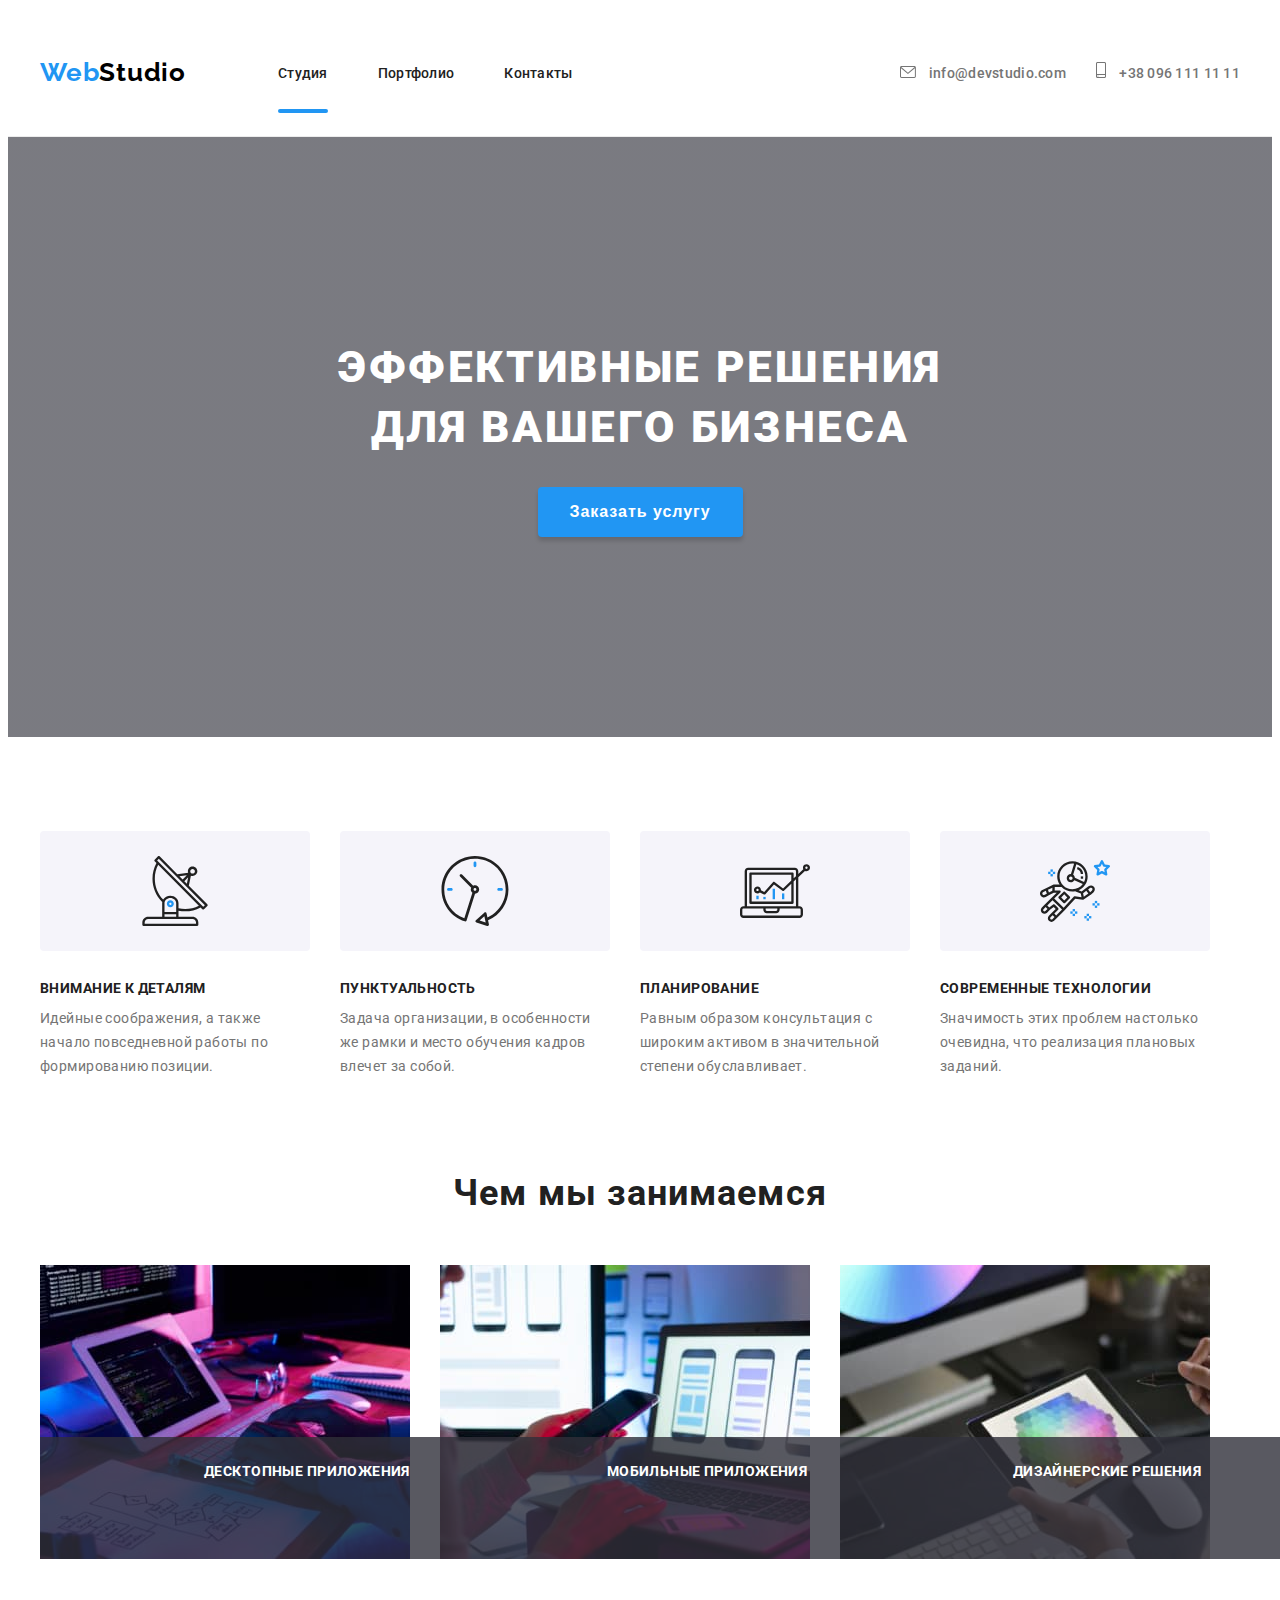
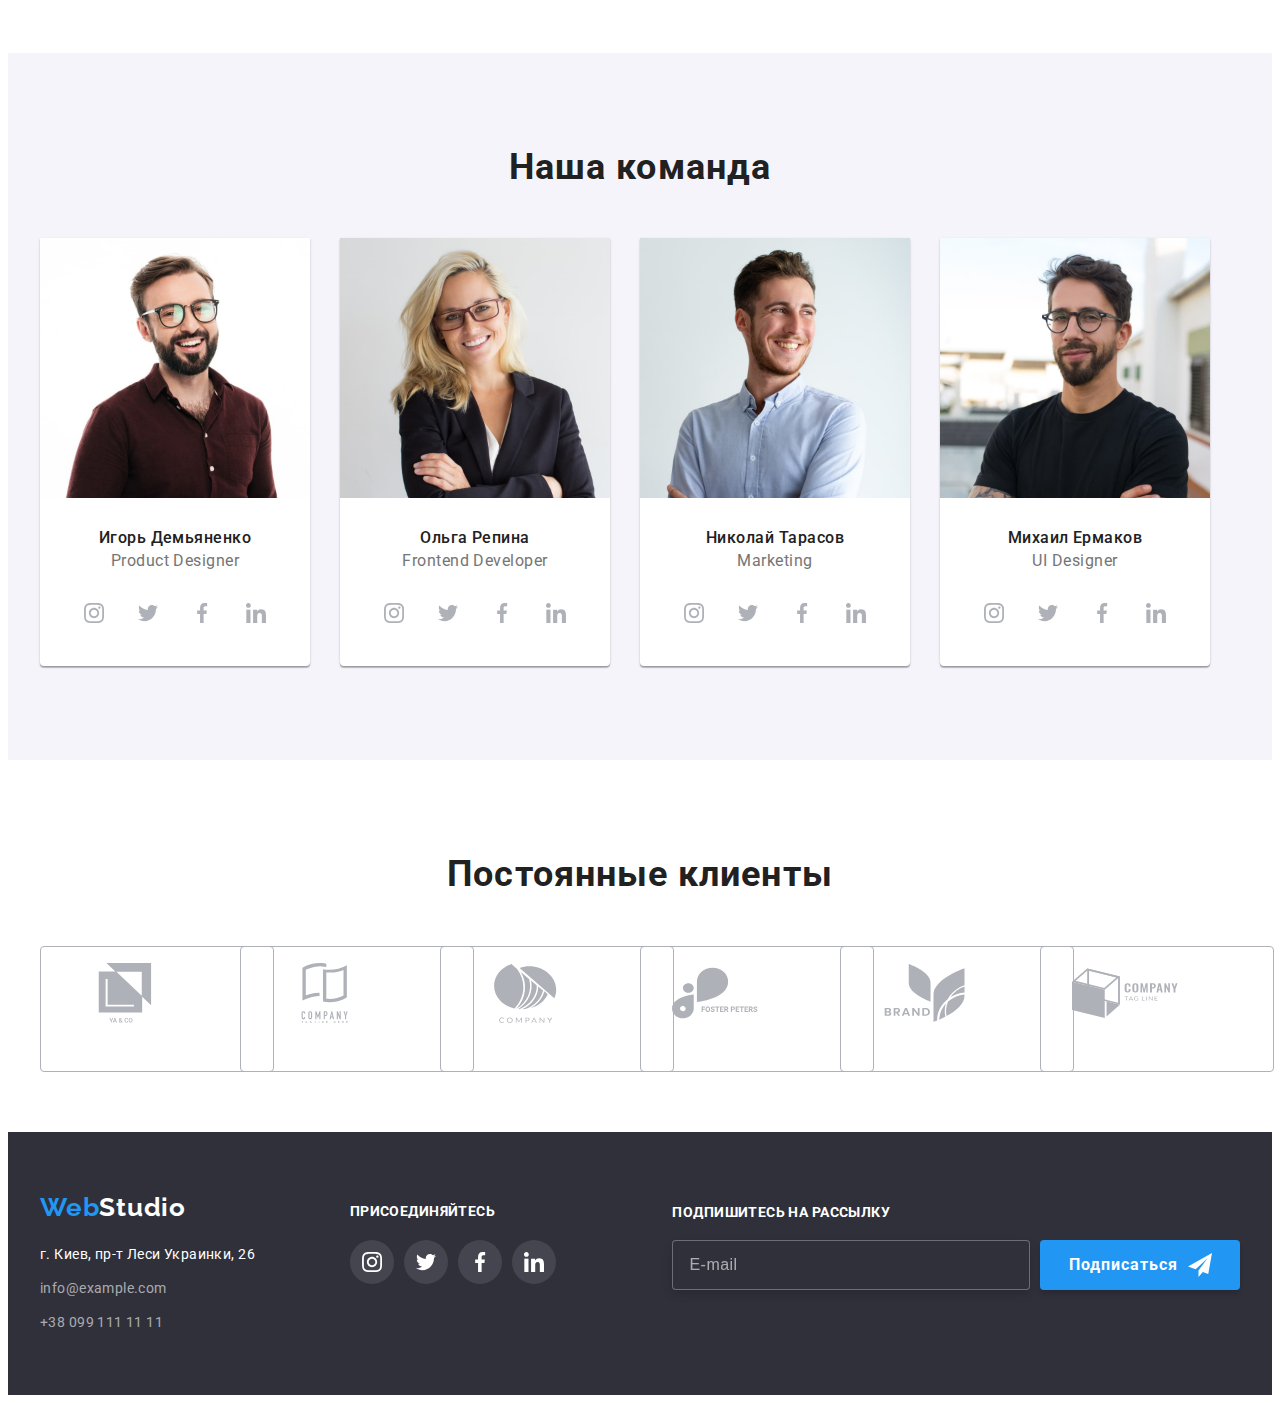
==== commit d0a9c1d1: "work#8" ====
--- a/index.html
+++ b/index.html
@@ -21,7 +21,7 @@
     <link rel="stylesheet" href="./css/main.min.css" />
   </head>
   <body>
-    <header class="header container">
+    <header class="header">
       <div class="header__container">
         <a class="header__logo-webstudio" href="./index.html">
           <span class="colortext-logo">Web</span>Studio</a
@@ -84,7 +84,7 @@
         </button>
       </div>
       <div class="mobile-menu" data-menu>
-        <div class="header__container mobile-menu__container">
+        <div class="mobile-menu__container">
           <button type="button" class="mobile-menu__close-btn" data-menu-close>
             <svg class="mobile-menu__close-icon" width="40" height="40">
               <use href="./img/sprite.svg#burger-icon-close"></use>
@@ -124,22 +124,22 @@
                 >
               </li>
             </ul>
-          </div>
-          <div class="mobile-menu__social-media">
-            <ul class="social-media-lists">
-              <li class="social-media-list">
-                <a class="social-media-link" href="">Instagram </a>
-              </li>
-              <li class="social-media-list">
-                <a class="social-media-link" href="">Twitter </a>
-              </li>
-              <li class="social-media-list">
-                <a class="social-media-link" href="">Facebook</a>
-              </li>
-              <li class="social-media-list">
-                <a class="social-media-link" href="">LinkedIn </a>
-              </li>
-            </ul>
+            <div class="mobile-menu__social-media">
+              <ul class="social-media-lists">
+                <li class="social-media-list">
+                  <a class="social-media-link" href="">Instagram </a>
+                </li>
+                <li class="social-media-list">
+                  <a class="social-media-link" href="">Twitter </a>
+                </li>
+                <li class="social-media-list">
+                  <a class="social-media-link" href="">Facebook</a>
+                </li>
+                <li class="social-media-list">
+                  <a class="social-media-link" href="">LinkedIn </a>
+                </li>
+              </ul>
+            </div>
           </div>
         </div>
       </div>
@@ -453,8 +453,8 @@
           </ul>
         </div>
       </section>
-      <section class="container">
-        <div class="section-clients">
+      <section class="section-clients">
+        <div class="container">
           <h2 class="clients-title">Постоянные клиенты</h2>
           <div class="div-clients">
             <ul class="list-clients">
@@ -493,7 +493,7 @@
                 </a>
               </li>
             </ul>
-            <ul class="list-clients list-clients-last">
+            <ul class="list-clients">
               <li class="list-clients-list">
                 <a class="link-clients" href="">
                   <svg class="link-clients-icon" width="106" height="60">
@@ -502,7 +502,7 @@
                 </a>
               </li>
             </ul>
-            <ul class="list-clients list-clients-last">
+            <ul class="list-clients">
               <li class="list-clients-list">
                 <a class="link-clients" href="">
                   <svg class="link-clients-icon" width="106" height="60">
@@ -515,7 +515,7 @@
         </div>
       </section>
     </main>
-    <footer class="footer">
+    <footer class="footer footer-mobil">
       <div class="container footer__div-container">
         <div class="footer-div">
           <a class="footer__logo" href="">
--- a/css/main.min.css
+++ b/css/main.min.css
@@ -1,2 +1,2 @@
-:root{--secondary-text-color: #ffffff;--primary-text-color: #afb1b8;--accent-color: #2196f3}body{font-family:"Roboto", sans-serif}h1,h2,h3,h4,h5,h6,p{margin-top:0;margin-bottom:0}ul,ol{margin-top:0;margin-bottom:0;padding-left:0}img{display:block}.footer__links--name-links{font-style:normal;font-weight:bold;font-size:14px;line-height:1.14;letter-spacing:0.03em;text-transform:uppercase;color:var(--secondary-text-color)}.footer__links{display:flex;flex-direction:column;align-items:flex-start;flex-wrap:wrap;margin-left:70px;padding-top:12px}.footer__div-container{display:flex;justify-content:space-between}.social-list-link-footer{display:flex;align-items:center;justify-content:center;width:44px;height:44px;background:#2f303a;background:rgba(255,255,255,0.1);border-radius:50%;transition:background 250ms cubic-bezier(0.4, 0, 0.2, 1)}.social-list-link-footer:focus,.social-list-link-footer:hover{background:var(--accent-color)}.social-list-icon-footer{fill:var(--secondary-text-color)}.footer-label-span{font-family:"Roboto", sans-serif;font-size:14px;font-weight:700;line-height:1.14286;letter-spacing:0.03em;text-transform:uppercase;color:var(--secondary-text-color);display:block}.footer-input-maill{border:1px solid rgba(255,255,255,0.3);box-sizing:border-box;filter:drop-shadow(0px 4px 4px rgba(0,0,0,0.15));border-radius:4px;background:#2f303a;height:50px;width:358px;margin-top:20px;padding-left:16px;color:var(--secondary-text-color)}.footer-input-maill::placeholder{font-size:16px;line-height:20px;display:flex;align-items:center;letter-spacing:0.03em;color:rgba(255,255,255,0.6)}.footer__div-container--footer-form-wraper{display:flex;padding-top:12px;margin-left:92px}.footer-button-subscriber{display:flex;align-items:center;height:50px;padding:10px 10px 10px 29px;background-color:var(--accent-color);box-shadow:0px 4px 4px rgba(0,0,0,0.15);border-radius:4px;margin-left:10px;margin-top:36px;border:none;transition:background 250ms cubic-bezier(0.4, 0, 0.2, 1)}.footer-button-subscriber:focus,.footer-button-subscriber:hover{background:#188ce8}.footer-vector-subscriber{margin-left:10px;margin-right:18px}.footer-button{font-family:"Roboto", sans-serif;font-size:16px;font-weight:700;line-height:1.875;letter-spacing:0.06em;color:var(--secondary-text-color)}.div-footer-button{margin-left:12px;margin-top:48px}.gps{font-style:normal;font-weight:normal;font-size:14px;line-height:1.71;letter-spacing:0.03em;color:var(--secondary-text-color);padding-bottom:10px}.footer{background:#2f303a;padding-top:60px;padding-bottom:60px}.footer__logo{font-family:"Raleway", sans-serif;font-style:normal;font-weight:bold;font-size:26px;line-height:1.18;letter-spacing:0.03em;color:var(--secondary-text-color);text-decoration:none;padding-top:0px;padding-bottom:0px}.footer-nav{display:flex;flex-direction:column;margin-top:20px}.foot-mail{font-style:normal;font-weight:normal;font-size:14px;line-height:1.71;letter-spacing:0.03em;text-decoration:none;color:#ffffff99;transition:color 250ms cubic-bezier(0.4, 0, 0.2, 1)}.foot-mail:hover,.foot-mail:focus{color:var(--accent-color)}.foot-tel{font-style:normal;font-weight:normal;font-size:14px;line-height:1.71;letter-spacing:0.03em;text-decoration:none;color:#ffffff99;transition:color 250ms cubic-bezier(0.4, 0, 0.2, 1)}.foot-tel:hover,.foot-tel:focus{color:var(--accent-color)}.contacts{font-style:normal;font-size:14px;font-weight:500;line-height:1.14286;letter-spacing:0.02em;color:#757575;list-style:none;text-decoration:none;transition:color 250ms cubic-bezier(0.4, 0, 0.2, 1)}.contacts-foot-mail{padding-bottom:10px}.header{border-bottom:1px solid #ececec}.icon-header-tell{width:10px;height:16px;margin-right:10px;transition:fill 250ms cubic-bezier(0.4, 0, 0.2, 1)}.nav-header-link:focus .icon-header-tell,.nav-header-link:hover .icon-header-tell{fill:var(--accent-color)}.icon-header-maill{width:16px;height:12px;margin-right:10px;transition:fill 250ms cubic-bezier(0.4, 0, 0.2, 1)}.nav-header-link:focus .icon-header-maill,.nav-header-link:hover .icon-header-maill{fill:var(--accent-color)}.nav-header__lists{display:flex;align-items:center}.header__nav-contacts{display:flex;align-items:center}.icon-header{width:10px;height:16px}.header__contacts{display:flex;margin-left:auto}.header__logo-webstudio{font-family:"Raleway", sans-serif;font-style:normal;font-weight:bold;font-size:26px;line-height:1.19;letter-spacing:0.03em;color:#000000;text-decoration:none;margin-right:92px}.colortext-logo{color:var(--accent-color)}.nav-header-link{fill:#757575}.nav-header__list{list-style:none}.nav-header__list:not(:last-child){margin-right:50px}.nav-header__list :hover,.nav-header__list :focus{color:var(--accent-color)}.nav-header__list-contacts :hover,.nav-header__list-contacts :focus{color:var(--accent-color)}.contacts-head{font-style:normal;font-size:14px;font-weight:500;line-height:1.14286;letter-spacing:0.02em;color:#757575;list-style:none;text-decoration:none;transition:color 250ms cubic-bezier(0.4, 0, 0.2, 1)}.header__nav-contacts{list-style:none}.nav-header__list-link{position:relative;font-style:normal;font-size:14px;font-weight:500;line-height:1.14286;letter-spacing:0.02em;color:#212121;text-decoration:none;transition:color 250ms cubic-bezier(0.4, 0, 0.2, 1)}.nav-header-line::after{content:"";position:absolute;left:0;bottom:-32px;width:100%;height:4px;background:var(--accent-color);border-radius:2px}.hours-working{padding-bottom:94px}.hours-working-gallery{display:flex}.hours-working-foto:not(:last-child){margin-right:30px}.box-hours-working-foto{position:relative}.description-jobs{width:100%;height:70px;position:absolute;bottom:0;left:0;color:var(--secondary-text-color);background-color:rgba(47,48,58,0.8);font-size:14px;font-weight:700;line-height:1.14286;letter-spacing:0.03em;text-align:center;padding:26px 82px;text-transform:uppercase}.hours-working-title,.our-team-peculiarities{font-style:normal;font-weight:bold;font-size:36px;line-height:1.16;text-align:center;letter-spacing:0.03em;color:#212121}.hours-working-gallery{list-style:none;margin-top:50px}.our-team-list{margin-top:50px;display:flex;list-style:none}.foto-description{padding-top:30px;padding-bottom:30px}.worker-name{font-style:normal;font-size:16px;font-weight:500;line-height:1.1875;text-align:center;letter-spacing:0.03em;color:#212121;margin-bottom:5px}.social-list{display:flex;list-style:none;justify-content:center;margin-top:20px}.social-list-link{display:flex;align-items:center;justify-content:center;width:44px;height:44px;background:var(--secondary-text-color);border-radius:50%;transition:background 250ms cubic-bezier(0.4, 0, 0.2, 1)}.social-list-link:focus,.social-list-link:hover{background:var(--accent-color)}.social-list-icon{fill:var(--primary-text-color);transition:fill 250ms cubic-bezier(0.4, 0, 0.2, 1)}.social-list-link-footer:focus .social-list-icon,.social-list-link-footer:hover .social-list-icon{fill:var(--secondary-text-color)}.social-list-link:focus .social-list-icon,.social-list-link:hover .social-list-icon{fill:var(--secondary-text-color)}.social-list-item:not(:last-child){margin-right:10px}.our-team{background:#f5f4fa;padding-bottom:94px;padding-top:94px}.team{width:270px;height:428px;left:515px;top:1635px;background:var(--secondary-text-color);box-shadow:0px 1px 3px rgba(0,0,0,0.12),0px 1px 1px rgba(0,0,0,0.14),0px 2px 1px rgba(0,0,0,0.2);border-radius:0px 0px 4px 4px}.team:not(:nth-child(4n)){margin-right:30px}.our-team-position{font-weight:normal;font-size:16px;line-height:1.18;text-align:center;letter-spacing:0.03em;color:#757575;margin-top:5px}.div-works{display:flex;flex-wrap:wrap}.peculiarities{padding-top:94px;padding-bottom:94px}.list-work{width:270px;list-style:none}.div-grup{display:flex;align-items:center;justify-content:center;height:120px;width:270px;background:#f5f4fa;border-radius:4px;margin-bottom:30px}.peculiarities-grup{display:flex;width:70px;height:70px}.peculiarities-work{font-style:normal;font-weight:bold;font-size:14px;line-height:1.14;letter-spacing:0.03em;text-transform:uppercase;color:#212121}.work{margin-bottom:10px}.work-description{font-weight:normal;font-size:14px;line-height:1.71;letter-spacing:0.03em;color:#757575}.list-clients{cursor:pointer;list-style:none}.list-clients:not(:last-child){margin-right:30px}.link-clients{fill:var(--primary-text-color);display:block;height:92px;width:100%;border:1px solid #afb1b8;border-radius:4px;padding:16px 31px 16px 31px;transition:fill 250ms cubic-bezier(0.4, 0, 0.2, 1),border 250ms cubic-bezier(0.4, 0, 0.2, 1)}.link-clients:focus,.link-clients:hover{fill:var(--accent-color);border:1px solid #2196f3;border-radius:4px}.list-clients-list{height:92px;width:100%}.div-clients{display:flex}.section-clients{padding-top:94px;padding-bottom:94px}.clients-title{font-style:normal;font-weight:bold;font-size:36px;line-height:1.16;text-align:center;letter-spacing:0.03em;color:#212121;margin-bottom:50px}.hero-description{font-style:normal;font-size:44px;font-weight:900;line-height:1.36364;text-align:center;letter-spacing:0.06em;text-transform:uppercase;color:var(--secondary-text-color);padding-bottom:30px}.section-hero{background-image:linear-gradient(rgba(47,48,58,0.4), rgba(47,48,58,0.4)),url(../img/background.jpg);background-color:#2f303a66;background-position:center;background-size:cover}@media (min-device-pixel-ratio: 2), (min-resolution: 192dpi), (min-resolution: 2dppx){.section-hero{background-image:linear-gradient(rgba(47,48,58,0.4), rgba(47,48,58,0.4)),url("../img/Header img@2x.jpg")}}.div-hero{display:flex;text-align:center;align-items:center;flex-direction:column;justify-content:center;height:600px}.hero-block{width:1200px;padding-left:15px;padding-right:15px}.hero-button{background:var(--accent-color);box-shadow:0px 4px 4px rgba(0,0,0,0.15);border-radius:4px;cursor:pointer;border:0;padding:0 0 0 0}.hero-button:hover,.hero-button:focus{background:#188ce8;box-shadow:0px 4px 4px rgba(0,0,0,0.15);border-radius:4px}.button-name{font-style:normal;font-weight:bold;font-size:16px;line-height:1.87;display:flex;text-align:center;letter-spacing:0.06em;color:var(--secondary-text-color);padding-left:32px;padding-right:32px;padding-top:10px;padding-bottom:10px;border-radius:4px;transition:background 250ms cubic-bezier(0.4, 0, 0.2, 1)}.all-button{display:flex;justify-content:center;margin-bottom:50px}.main-hero-work-portfolio{padding-top:94px;padding-bottom:94px}.backdrop{position:fixed;top:0;left:0;width:100vw;height:100vh;background-color:rgba(0,0,0,0.2);transition:opacity 250ms cubic-bezier(0.4, 0, 0.2, 1),visibility 250ms cubic-bezier(0.4, 0, 0.2, 1)}.backdrop.is-hidden{opacity:0;visibility:hidden;pointer-events:none}.modal{position:absolute;top:50%;left:50%;transform:translate(-50%, -50%);width:528px;height:580px;background-color:var(--secondary-text-color);box-shadow:0px 1px 3px rgba(0,0,0,0.12),0px 1px 1px rgba(0,0,0,0.14),0px 2px 1px rgba(0,0,0,0.2);border-radius:4px;padding:40px}.modal-close-btn{position:absolute;top:8px;right:8px;display:flex;justify-content:center;align-items:center;width:30px;height:30px;background-color:transparent;border-radius:50%;border:1px solid rgba(0,0,0,0.1);box-sizing:border-box;cursor:pointer}.modal-close-btn:focus .modal-close-icon,.modal-close-btn:hover .modal-close-icon{fill:var(--accent-color)}.contacts-form-description{font-family:"Roboto", sans-serif;font-size:20px;font-weight:700;line-height:1.15;text-align:center;letter-spacing:0.03em;color:#212121;margin-bottom:12px}.contact-form-input{width:100%;height:40px;border:1px solid rgba(33,33,33,0.2);box-sizing:border-box;border-radius:4px;padding-left:42px;transition:border-color 250ms cubic-bezier(0.4, 0, 0.2, 1)}.contact-form-input:focus{outline:none;border-color:var(--accent-color)}.contact-form-field{display:block;margin-top:10px}.contact-form-name{font-family:"Roboto", sans-serif;font-size:12px;font-weight:400;line-height:1.16667;letter-spacing:0.01em;color:#757575;display:block;margin-bottom:4px}.contact-form-comment{border:1px solid rgba(33,33,33,0.2);box-sizing:border-box;border-radius:4px;padding:12px 16px;resize:none;transition:border-color 250ms cubic-bezier(0.4, 0, 0.2, 1);width:100%;height:120px;margin-bottom:20px}.contact-form-comment:focus{outline:none;border-color:var(--accent-color)}.contact-form-comment::placeholder{font-family:"Roboto", sans-serif;font-size:14px;font-weight:400;line-height:1.14286;letter-spacing:0.01em;color:rgba(117,117,117,0.5)}.contact-form-span{position:relative;margin-top:4px}.contact-form-icon{position:absolute;top:50%;left:12px;transform:translateY(-50%);display:block;padding:2px;transition:fill 250ms cubic-bezier(0.4, 0, 0.2, 1)}.contact-form-input:focus+.contact-form-icon{fill:var(--accent-color)}.contact-form-checkbox-label{display:flex;align-items:center;justify-content:center;font-size:14px;font-weight:400;line-height:1.71429;letter-spacing:0.03em;color:#757575}.contact-form-checkbox:checked+.contact-form-checkbox-label::before{border:none;background-image:url("../img/icon-check.jpg")}.contact-form-checkbox-label::before{display:inline-block;width:16px;height:16px;border:solid 2px #212121;border-radius:2px;cursor:pointer;content:"";margin-right:8px}.contact-form-checkbox-link{color:var(--accent-color)}.contact-form-checkbox-wrapper{position:relative}.contact-form-checkbox{position:absolute;z-index:-1;opacity:0;user-select:none}.contact-form-submit-btn{font-family:"Roboto", sans-serif;font-size:16px;font-weight:700;line-height:1.875;display:flex;margin:0 auto;margin-top:30px;background:var(--accent-color);color:var(--secondary-text-color);box-shadow:0px 4px 4px rgba(0,0,0,0.15);border-radius:4px;padding:10px 56px;border:none;align-items:center;text-align:center;letter-spacing:0.06em;transition:background 250ms cubic-bezier(0.4, 0, 0.2, 1)}.contact-form-submit-btn:focus,.contact-form-submit-btn:hover{background:#188ce8;box-shadow:0px 4px 4px rgba(0,0,0,0.15);border-radius:4px}.list-button{list-style:none}.foto-description-portfolio{display:flex;flex-direction:column;padding:20px 24px 20px 24px}.button-portfolio{font-family:"Roboto", sans-serif;font-style:normal;font-size:16px;font-weight:500;line-height:1.625;text-align:center;letter-spacing:0.03em;color:#212121;padding:6px 22px 6px 22px;background:#f5f4fa;border-radius:4px;cursor:pointer;border:0;transition:background 250ms cubic-bezier(0.4, 0, 0.2, 1),color 250ms cubic-bezier(0.4, 0, 0.2, 1)}.button-portfolio:not(:last-child){margin-right:8px}.button-portfolio:focus,.button-portfolio:hover{background:var(--accent-color);box-shadow:0px 3px 1px rgba(0,0,0,0.1),0px 1px 2px rgba(0,0,0,0.08),0px 2px 2px rgba(0,0,0,0.12);border-radius:4px;color:var(--secondary-text-color)}.list-hero{list-style:none;display:flex;flex-wrap:wrap}.foto-portfolio{width:370px;height:404px;background:var(--secondary-text-color);border:1px solid #eeeeee;box-sizing:border-box;cursor:pointer}.foto-portfolio:not(:nth-child(3n)){margin-right:30px}.foto-portfolio:nth-last-child(n+4){margin-bottom:30px}.links-foto-portfolio{display:block;text-decoration:none}.links-foto-portfolio:focus,.links-foto-portfolio:hover{box-shadow:0px 1px 1px rgba(0,0,0,0.12),0px 4px 4px rgba(0,0,0,0.06),1px 4px 6px rgba(0,0,0,0.16)}.box-portolio{position:relative;overflow:hidden}.description-foto-portfolio{position:absolute;background:rgba(33,150,243,0.902);left:0;top:0;text-align:center;padding:63px 24px;width:100%;height:100%;font-size:18px;font-weight:400;line-height:1.55556;letter-spacing:0.03em;color:var(--secondary-text-color);transform:translateY(100%);transition:transform 250ms cubic-bezier(0.4, 0, 0.2, 1)}.links-foto-portfolio:focus .description-foto-portfolio,.links-foto-portfolio:hover .description-foto-portfolio{text-align:start;transform:translateY(0%)}.name-project{font-style:normal;font-weight:bold;font-size:18px;line-height:2;letter-spacing:0.06em;color:#212121}.description-project{font-weight:normal;font-size:16px;line-height:1.87;letter-spacing:0.03em;color:#757575}@media screen and (max-width: 767px){.nav-header{display:none}.header__contacts{display:none}.hours-working{display:none}.header{width:480px;margin-left:auto;margin-right:auto}.header{position:relative;background-color:#ffffff}.header__container{display:flex;justify-content:space-between;align-items:center;flex-wrap:wrap;padding-right:15px;padding-left:15px}.header__logo-webstudio{padding-top:26px;padding-bottom:26px}.header__logo-webstudio{font-family:"Raleway", sans-serif;font-style:normal;font-weight:bold;font-size:26px;line-height:1.19;letter-spacing:0.03em;color:#000000;text-decoration:none;margin-right:0}.colortext-logo{color:var(--accent-color)}.section-container{padding:60px 15px}.mobile-container{width:480px;margin-left:auto;margin-right:auto}.mobile-menu__lists--list{font-size:40px;font-weight:500;line-height:1.175;letter-spacing:0.02em;list-style:none}.mobile-menu__lists--list:not(:last-child){margin-bottom:32px}.mobile-menu__lists--list:last-child{margin-bottom:302px}.mobile-menu__lists--link{color:#212121;text-decoration:none}.mobile-menu__link-color{color:#2196f3}.mobile-menu-tell{font-size:34px;font-weight:500;line-height:1.17647;letter-spacing:0.02em;color:#2196f3}.mobile-menu-tell-list{margin-bottom:32px}.mobile-menu-maill-list{margin-bottom:32px}.mobile-menu-maill{font-size:24px;font-weight:500;line-height:1.16667;letter-spacing:0.02em;color:#757575}.mobile-menu__contacts-link{font-family:"Roboto", sans-serif;font-style:normal;text-decoration:none}.mobile-menu__contacts-list{list-style:none}.social-media-link{font-style:normal;font-size:18px;font-weight:500;line-height:1.22222;letter-spacing:0.02em;color:#2196f3;text-decoration:none}.social-media-list{list-style:none}.social-media-lists{display:flex}.mobile-menu__lists{padding-right:212px}.social-media-list:not(:first-child){padding-left:10px}.social-media-list:not(:last-child){padding-right:10px;border-right:1px solid rgba(33,33,33,0.2)}.social-media-list:last-child{margin-right:40px}.mobile-menu__close-btn:focus .mobile-menu__close-icon,.mobile-menu-btn:focus .mobile-menu-btn__icon{fill:#2196f3}.mobile-menu__close-icon,.mobile-menu-btn__icon{transition:fill 250ms cubic-bezier(0.4, 0, 0.2, 1)}.mobile-menu-btn{background-color:transparent;border:none;padding:0;line-height:0}.mobile-menu-btn__icon{fill:#212121}.mobile-menu{z-index:2;position:absolute;top:0;left:0;width:100%;height:100vh;overflow:auto;background:#ffffff;box-shadow:0px 4px 8px rgba(0,0,0,0.04),0px 2px 4px rgba(0,0,0,0.08),0px 1px 3px rgba(0,0,0,0.16);opacity:0;visibility:hidden;pointer-events:none;transition:opacity 250ms cubic-bezier(0.4, 0, 0.2, 1),visibility 250ms cubic-bezier(0.4, 0, 0.2, 1)}.mobile-menu.is-open{opacity:1;visibility:visible;pointer-events:auto}.mobile-menu__close-btn{position:absolute;top:20px;right:15px;background-color:transparent;border:none;padding:0;line-height:0}.mobile-menu__container{position:relative;padding-top:48px;padding-bottom:48px;padding-left:40px}.hero-block{width:480px;height:400px;padding:118px 60px;display:flex;justify-content:normal}.section-hero{width:480px;height:400px;margin:0 auto}.hero-description{font-family:"Roboto", sans-serif;font-style:normal;font-size:26px;font-weight:900;line-height:1.61538;text-align:center;letter-spacing:0.06em;text-transform:uppercase;color:#ffffff}.hero-button{margin-bottom:118px}.peculiarities{padding-top:60px;padding-bottom:60px}.container{width:480px;padding-left:15px;padding-right:15px;margin:0 auto}.div-works{display:flex;flex-wrap:wrap;justify-content:center}.div-grup{width:450px}.list-work{width:450px}.peculiarities-work{display:flex;justify-content:center}.our-team-list{display:flex;flex-direction:column;align-items:center;margin-top:0}.team{width:450px;height:622px}.team:not(:last-child){margin-bottom:30px}.team:last-child{margin-bottom:60px}.team:not(:nth-child(4n)){margin-right:0}.our-team-peculiarities{margin-bottom:30px}.foto-mobil{width:450px;height:460px}.section-clients{padding-top:60px;padding-bottom:60px}.div-clients{display:flex;flex-wrap:wrap;justify-content:space-between;padding-left:15px;padding-right:15px}.clients-title{margin-bottom:30px}.list-clients:not(:last-child){margin-right:0}.list-clients:not(:nth-last-child(-n+2)){margin-bottom:30px}.link-clients{display:flex;align-items:center;padding:0}.list-clients{width:210px;height:92px;padding:0}.list-clients-last{margin-bottom:60px}.link-clients-icon{margin:0 auto}.footer__div-container{display:flex;flex-direction:column;align-items:center}.footer-div{display:flex;flex-direction:column;align-items:center}.footer-nav{display:flex;flex-direction:column;margin-top:20px;align-items:center}.footer__links{align-items:center;margin-left:0}.footer__div-container--footer-form-wraper{margin-left:0;flex-direction:column;align-items:center}.footer-label-span{display:flex;justify-content:center}.footer-input-maill{width:450px;margin-left:15px;margin-right:15px}.footer__container{display:flex;justify-content:center;align-items:center;flex-wrap:wrap;padding-right:15px;padding-left:15px;width:480px;margin-left:auto;margin-right:auto}.modal{width:450px;padding:40px}.backdrop{width:480px;height:100%}.footer-button-subscriber{margin-left:0}.contact-form-checkbox-label{font-size:12px;font-weight:400;line-height:1.16667}.contact-form-checkbox-label::before{margin-right:7px}.main-hero-work-portfolio{width:480px;padding-left:15px;padding-right:15px;padding-top:60px;padding-bottom:60px}.all-button{margin-bottom:40px}.foto-portfolio{width:450px}.foto-portfolio:not(:nth-child(3n)){margin-right:0}.list-hero{flex-direction:column;flex-wrap:nowrap}}@media screen and (min-width: 768px) and (max-width: 1199px){.header__container{padding-left:15px;padding-right:15px;display:flex;align-items:center;height:80px;margin:0 auto}.mobile-menu-btn{display:none}.mobile-menu{display:none}.hours-working{display:none}.header__nav-contacts{flex-direction:column;align-items:normal}.header__contacts{margin-left:73px}.hero-block{width:768px;margin:0 auto}.section-hero{width:768px;height:400px;margin:0 auto}.div-hero{height:400px}.div-works{width:768px;padding-left:15px;padding-right:15px;margin:0 auto;justify-content:normal}.our-team{width:768px;margin:0 auto;padding:0 15px}.team{width:354px;height:536px;margin-bottom:30px}.our-team-list{flex-wrap:wrap}.team:not(:nth-child(4n)){margin-right:0}.foto-mobil{width:354px;height:374px}.team:nth-child(2n+1){margin-right:30px}.our-team-product-marketing{margin-bottom:60px}.our-team-designer{margin-bottom:60px}.div-grup{width:354px}.list-work{width:354px}.list-work:nth-child(2n+1){margin-right:30px}.section-clients{width:768px;padding-left:15px;padding-right:15px;margin:0 auto}.div-clients{flex-wrap:wrap;justify-content:space-between}.link-clients{width:226px;padding:16px 60px}.list-clients:not(:last-child){margin-right:0}.list-clients:not(:nth-last-child(-n+3)){margin-bottom:30px}.footer__container{width:768px;padding-left:15px;padding-right:15px;margin:0 auto}.footer__div-container{display:flex;flex-wrap:wrap;width:768px;margin:0 auto}.footer__logo{margin-left:115px}.footer-nav{align-items:center;margin-left:76px}.footer__links{align-items:center;margin-right:89px}.footer__div-container--footer-form-wraper{padding-top:60px;flex-direction:column;align-items:center;margin:0 auto}.footer-label-span{width:219px;margin:0 auto}.footer-input-maill{width:450px}.header__logo-webstudio{margin-right:88px}.contacts-head{display:flex;font-size:12px;font-weight:500;line-height:1.16667}.icon-header-maill{margin-right:8px;margin-bottom:10px}}@media screen and (min-width: 768px) and (max-width: 1199px) and (min-device-pixel-ratio: 2), screen and (min-width: 768px) and (max-width: 1199px) and (min-resolution: 192dpi), screen and (min-width: 768px) and (max-width: 1199px) and (min-resolution: 2dppx){.section-hero{background-image:linear-gradient(rgba(47,48,58,0.4), rgba(47,48,58,0.4)),url("../img/Header-background-tablet.jpg")}}@media screen and (min-width: 768px) and (max-width: 1199px){.list-hero{width:768px;padding-left:15px;padding-right:15px;margin:0 auto}.foto-portfolio{width:354px}.foto-portfolio:not(:nth-child(3n)){margin-right:0}.foto-portfolio:nth-child(2n+1){margin-right:30px}.foto-portfolio-tablet{width:354px}.main-hero-work-portfolio{padding-top:60px;padding-bottom:60px}.all-button{margin-bottom:30px}.hero-description{font-size:26px;font-weight:900;line-height:1.61538}.modal{width:450px}.contact-form-checkbox-label{font-size:12px;font-weight:400;line-height:1.16667}.contact-form-checkbox-label::before{margin-right:7px}.peculiarities{padding-top:60px;padding-bottom:60px}.list-work:nth-child(-n+2){margin-bottom:30px}.container-team{padding-top:60px}.section-clients{padding-top:60px;padding-bottom:60px}.our-team-peculiarities{font-size:28px;font-weight:700;line-height:1.17857}}@media screen and (min-width: 480px){.backdrop{width:100vw}}@media screen and (min-width: 768px){.header__container{width:768px}.mobile-menu-btn{display:none}.mobile-menu{display:none}}@media screen and (min-width: 1200px){.container{width:1200px;margin-left:auto;margin-right:auto;padding-left:15px;padding-right:15px}.header-container{display:flex;align-items:center;padding-top:24px;padding-bottom:24px}.header__container{display:flex;align-items:center;width:1200px;height:80px;padding-top:24px;padding-bottom:24px;padding-left:15px;padding-right:15px}.contacts-head-maill{margin-right:30px}.foto-portfolio-tablet{width:370px}.list-work:not(:last-child){margin-right:30px}}
+:root{--secondary-text-color: #ffffff;--primary-text-color: #afb1b8;--accent-color: #2196f3}body{font-family:"Roboto", sans-serif}h1,h2,h3,h4,h5,h6,p{margin-top:0;margin-bottom:0}ul,ol{margin-top:0;margin-bottom:0;padding-left:0}img{display:block}.footer__links--name-links{font-style:normal;font-weight:bold;font-size:14px;line-height:1.14;letter-spacing:0.03em;text-transform:uppercase;color:var(--secondary-text-color)}.footer__links{display:flex;flex-direction:column;align-items:flex-start;flex-wrap:wrap;margin-left:70px;padding-top:12px}.footer__div-container{display:flex;justify-content:space-between}.social-list-link-footer{display:flex;align-items:center;justify-content:center;width:44px;height:44px;background:#2f303a;background:rgba(255,255,255,0.1);border-radius:50%;transition:background 250ms cubic-bezier(0.4, 0, 0.2, 1)}.social-list-link-footer:focus,.social-list-link-footer:hover{background:var(--accent-color)}.social-list-icon-footer{fill:var(--secondary-text-color)}.footer-label-span{font-family:"Roboto", sans-serif;font-size:14px;font-weight:700;line-height:1.14286;letter-spacing:0.03em;text-transform:uppercase;color:var(--secondary-text-color);display:block}.footer-input-maill{border:1px solid rgba(255,255,255,0.3);box-sizing:border-box;filter:drop-shadow(0px 4px 4px rgba(0,0,0,0.15));border-radius:4px;background:#2f303a;height:50px;width:358px;margin-top:20px;padding-left:16px;color:var(--secondary-text-color)}.footer-input-maill::placeholder{font-size:16px;line-height:20px;display:flex;align-items:center;letter-spacing:0.03em;color:rgba(255,255,255,0.6)}.footer__div-container--footer-form-wraper{display:flex;padding-top:12px;margin-left:92px}.footer-button-subscriber{display:flex;align-items:center;height:50px;padding:10px 10px 10px 29px;background-color:var(--accent-color);box-shadow:0px 4px 4px rgba(0,0,0,0.15);border-radius:4px;margin-left:10px;margin-top:36px;border:none;transition:background 250ms cubic-bezier(0.4, 0, 0.2, 1)}.footer-button-subscriber:focus,.footer-button-subscriber:hover{background:#188ce8}.footer-vector-subscriber{margin-left:10px;margin-right:18px}.footer-button{font-family:"Roboto", sans-serif;font-size:16px;font-weight:700;line-height:1.875;letter-spacing:0.06em;color:var(--secondary-text-color)}.div-footer-button{margin-left:12px;margin-top:48px}.gps{font-style:normal;font-weight:normal;font-size:14px;line-height:1.71;letter-spacing:0.03em;color:var(--secondary-text-color);padding-bottom:10px}.footer{background:#2f303a;padding-top:60px;padding-bottom:60px}.footer__logo{font-family:"Raleway", sans-serif;font-style:normal;font-weight:bold;font-size:26px;line-height:1.18;letter-spacing:0.03em;color:var(--secondary-text-color);text-decoration:none;padding-top:0px;padding-bottom:0px}.footer-nav{display:flex;flex-direction:column;margin-top:20px}.foot-mail{font-style:normal;font-weight:normal;font-size:14px;line-height:1.71;letter-spacing:0.03em;text-decoration:none;color:#ffffff99;transition:color 250ms cubic-bezier(0.4, 0, 0.2, 1)}.foot-mail:hover,.foot-mail:focus{color:var(--accent-color)}.foot-tel{font-style:normal;font-weight:normal;font-size:14px;line-height:1.71;letter-spacing:0.03em;text-decoration:none;color:#ffffff99;transition:color 250ms cubic-bezier(0.4, 0, 0.2, 1)}.foot-tel:hover,.foot-tel:focus{color:var(--accent-color)}.contacts{font-style:normal;font-size:14px;font-weight:500;line-height:1.14286;letter-spacing:0.02em;color:#757575;list-style:none;text-decoration:none;transition:color 250ms cubic-bezier(0.4, 0, 0.2, 1)}.contacts-foot-mail{padding-bottom:10px}.header{border-bottom:1px solid #ececec}.icon-header-tell{width:10px;height:16px;margin-right:10px;transition:fill 250ms cubic-bezier(0.4, 0, 0.2, 1)}.nav-header-link:focus .icon-header-tell,.nav-header-link:hover .icon-header-tell{fill:var(--accent-color)}.icon-header-maill{width:16px;height:12px;margin-right:10px;transition:fill 250ms cubic-bezier(0.4, 0, 0.2, 1)}.nav-header-link:focus .icon-header-maill,.nav-header-link:hover .icon-header-maill{fill:var(--accent-color)}.nav-header__lists{display:flex;align-items:center}.header__nav-contacts{display:flex;align-items:center}.icon-header{width:10px;height:16px}.header__contacts{display:flex;margin-left:auto}.header__logo-webstudio{font-family:"Raleway", sans-serif;font-style:normal;font-weight:bold;font-size:26px;line-height:1.19;letter-spacing:0.03em;color:#000000;text-decoration:none;margin-right:92px}.colortext-logo{color:var(--accent-color)}.nav-header-link{fill:#757575}.nav-header__list{list-style:none}.nav-header__list:not(:last-child){margin-right:50px}.nav-header__list :hover,.nav-header__list :focus{color:var(--accent-color)}.nav-header__list-contacts :hover,.nav-header__list-contacts :focus{color:var(--accent-color)}.contacts-head{font-style:normal;font-size:14px;font-weight:500;line-height:1.14286;letter-spacing:0.02em;color:#757575;list-style:none;text-decoration:none;transition:color 250ms cubic-bezier(0.4, 0, 0.2, 1)}.header__nav-contacts{list-style:none}.nav-header__list-link{position:relative;font-style:normal;font-size:14px;font-weight:500;line-height:1.14286;letter-spacing:0.02em;color:#212121;text-decoration:none;transition:color 250ms cubic-bezier(0.4, 0, 0.2, 1)}.nav-header-line::after{content:"";position:absolute;left:0;bottom:-32px;width:100%;height:4px;background:var(--accent-color);border-radius:2px}.hours-working{padding-bottom:94px}.hours-working-gallery{display:flex}.hours-working-foto:not(:last-child){margin-right:30px}.box-hours-working-foto{position:relative}.description-jobs{width:100%;height:70px;position:absolute;bottom:0;left:0;color:var(--secondary-text-color);background-color:rgba(47,48,58,0.8);font-size:14px;font-weight:700;line-height:1.14286;letter-spacing:0.03em;text-align:center;padding:26px 82px;text-transform:uppercase}.hours-working-title,.our-team-peculiarities{font-style:normal;font-weight:bold;font-size:36px;line-height:1.16;text-align:center;letter-spacing:0.03em;color:#212121}.hours-working-gallery{list-style:none;margin-top:50px}.our-team-list{margin-top:50px;display:flex;list-style:none}.foto-description{padding-top:30px;padding-bottom:30px}.worker-name{font-style:normal;font-size:16px;font-weight:500;line-height:1.1875;text-align:center;letter-spacing:0.03em;color:#212121;margin-bottom:5px}.social-list{display:flex;list-style:none;justify-content:center;margin-top:20px}.social-list-link{display:flex;align-items:center;justify-content:center;width:44px;height:44px;background:var(--secondary-text-color);border-radius:50%;transition:background 250ms cubic-bezier(0.4, 0, 0.2, 1)}.social-list-link:focus,.social-list-link:hover{background:var(--accent-color)}.social-list-icon{fill:var(--primary-text-color);transition:fill 250ms cubic-bezier(0.4, 0, 0.2, 1)}.social-list-link-footer:focus .social-list-icon,.social-list-link-footer:hover .social-list-icon{fill:var(--secondary-text-color)}.social-list-link:focus .social-list-icon,.social-list-link:hover .social-list-icon{fill:var(--secondary-text-color)}.social-list-item:not(:last-child){margin-right:10px}.our-team{background:#f5f4fa;padding-bottom:94px;padding-top:94px}.team{width:270px;height:428px;left:515px;top:1635px;background:var(--secondary-text-color);box-shadow:0px 1px 3px rgba(0,0,0,0.12),0px 1px 1px rgba(0,0,0,0.14),0px 2px 1px rgba(0,0,0,0.2);border-radius:0px 0px 4px 4px}.team:not(:nth-child(4n)){margin-right:30px}.our-team-position{font-weight:normal;font-size:16px;line-height:1.18;text-align:center;letter-spacing:0.03em;color:#757575;margin-top:5px}.div-works{display:flex;flex-wrap:wrap}.peculiarities{padding-top:94px;padding-bottom:94px}.list-work{width:270px;list-style:none}.div-grup{display:flex;align-items:center;justify-content:center;height:120px;width:270px;background:#f5f4fa;border-radius:4px;margin-bottom:30px}.peculiarities-grup{display:flex;width:70px;height:70px}.peculiarities-work{font-style:normal;font-weight:bold;font-size:14px;line-height:1.14;letter-spacing:0.03em;text-transform:uppercase;color:#212121}.work{margin-bottom:10px}.work-description{font-weight:normal;font-size:14px;line-height:1.71;letter-spacing:0.03em;color:#757575}.list-clients{cursor:pointer;list-style:none}.list-clients:not(:last-child){margin-right:30px}.link-clients{fill:var(--primary-text-color);display:block;height:92px;width:100%;border:1px solid #afb1b8;border-radius:4px;padding:16px 31px 16px 31px;transition:fill 250ms cubic-bezier(0.4, 0, 0.2, 1),border 250ms cubic-bezier(0.4, 0, 0.2, 1)}.link-clients:focus,.link-clients:hover{fill:var(--accent-color);border:1px solid #2196f3;border-radius:4px}.list-clients-list{height:92px;width:100%}.div-clients{display:flex}.section-clients{padding-top:94px;padding-bottom:94px}.clients-title{font-style:normal;font-weight:bold;font-size:36px;line-height:1.16;text-align:center;letter-spacing:0.03em;color:#212121;margin-bottom:50px}.hero-description{font-style:normal;font-size:44px;font-weight:900;line-height:1.36364;text-align:center;letter-spacing:0.06em;text-transform:uppercase;color:var(--secondary-text-color);padding-bottom:30px}.section-hero{background-image:linear-gradient(rgba(47,48,58,0.4), rgba(47,48,58,0.4)),url(../img/background.jpg);background-color:#2f303a66;background-position:center;background-size:cover}@media (min-device-pixel-ratio: 2), (min-resolution: 192dpi), (min-resolution: 2dppx){.section-hero{background-image:linear-gradient(rgba(47,48,58,0.4), rgba(47,48,58,0.4)),url("../img/Header img@2x.jpg")}}.div-hero{display:flex;text-align:center;align-items:center;flex-direction:column;justify-content:center;height:600px}.hero-block{width:1200px;padding-left:15px;padding-right:15px}.hero-button{background:var(--accent-color);box-shadow:0px 4px 4px rgba(0,0,0,0.15);border-radius:4px;cursor:pointer;border:0;padding:0 0 0 0}.hero-button:hover,.hero-button:focus{background:#188ce8;box-shadow:0px 4px 4px rgba(0,0,0,0.15);border-radius:4px}.button-name{font-style:normal;font-weight:bold;font-size:16px;line-height:1.87;display:flex;text-align:center;letter-spacing:0.06em;color:var(--secondary-text-color);padding-left:32px;padding-right:32px;padding-top:10px;padding-bottom:10px;border-radius:4px;transition:background 250ms cubic-bezier(0.4, 0, 0.2, 1)}.all-button{display:flex;justify-content:center;margin-bottom:50px}.main-hero-work-portfolio{padding-top:94px;padding-bottom:94px}.backdrop{position:fixed;top:0;left:0;width:100vw;height:100vh;background-color:rgba(0,0,0,0.2);transition:opacity 250ms cubic-bezier(0.4, 0, 0.2, 1),visibility 250ms cubic-bezier(0.4, 0, 0.2, 1)}.backdrop.is-hidden{opacity:0;visibility:hidden;pointer-events:none}.modal{position:absolute;top:50%;left:50%;transform:translate(-50%, -50%);width:528px;height:580px;background-color:var(--secondary-text-color);box-shadow:0px 1px 3px rgba(0,0,0,0.12),0px 1px 1px rgba(0,0,0,0.14),0px 2px 1px rgba(0,0,0,0.2);border-radius:4px;padding:40px}.modal-close-btn{position:absolute;top:8px;right:8px;display:flex;justify-content:center;align-items:center;width:30px;height:30px;background-color:transparent;border-radius:50%;border:1px solid rgba(0,0,0,0.1);box-sizing:border-box;cursor:pointer}.modal-close-btn:focus .modal-close-icon,.modal-close-btn:hover .modal-close-icon{fill:var(--accent-color)}.contacts-form-description{font-family:"Roboto", sans-serif;font-size:20px;font-weight:700;line-height:1.15;text-align:center;letter-spacing:0.03em;color:#212121;margin-bottom:12px}.contact-form-input{width:100%;height:40px;border:1px solid rgba(33,33,33,0.2);box-sizing:border-box;border-radius:4px;padding-left:42px;transition:border-color 250ms cubic-bezier(0.4, 0, 0.2, 1)}.contact-form-input:focus{outline:none;border-color:var(--accent-color)}.contact-form-field{display:block;margin-top:10px}.contact-form-name{font-family:"Roboto", sans-serif;font-size:12px;font-weight:400;line-height:1.16667;letter-spacing:0.01em;color:#757575;display:block;margin-bottom:4px}.contact-form-comment{border:1px solid rgba(33,33,33,0.2);box-sizing:border-box;border-radius:4px;padding:12px 16px;resize:none;transition:border-color 250ms cubic-bezier(0.4, 0, 0.2, 1);width:100%;height:120px;margin-bottom:20px}.contact-form-comment:focus{outline:none;border-color:var(--accent-color)}.contact-form-comment::placeholder{font-family:"Roboto", sans-serif;font-size:14px;font-weight:400;line-height:1.14286;letter-spacing:0.01em;color:rgba(117,117,117,0.5)}.contact-form-span{position:relative;margin-top:4px}.contact-form-icon{position:absolute;top:50%;left:12px;transform:translateY(-50%);display:block;padding:2px;transition:fill 250ms cubic-bezier(0.4, 0, 0.2, 1)}.contact-form-input:focus+.contact-form-icon{fill:var(--accent-color)}.contact-form-checkbox-label{display:flex;align-items:center;justify-content:center;font-size:14px;font-weight:400;line-height:1.71429;letter-spacing:0.03em;color:#757575}.contact-form-checkbox:checked+.contact-form-checkbox-label::before{border:none;background-image:url("../img/icon-check.jpg")}.contact-form-checkbox-label::before{display:inline-block;width:16px;height:16px;border:solid 2px #212121;border-radius:2px;cursor:pointer;content:"";margin-right:8px}.contact-form-checkbox-link{color:var(--accent-color)}.contact-form-checkbox-wrapper{position:relative}.contact-form-checkbox{position:absolute;z-index:-1;opacity:0;user-select:none}.contact-form-submit-btn{font-family:"Roboto", sans-serif;font-size:16px;font-weight:700;line-height:1.875;display:flex;margin:0 auto;margin-top:30px;background:var(--accent-color);color:var(--secondary-text-color);box-shadow:0px 4px 4px rgba(0,0,0,0.15);border-radius:4px;padding:10px 56px;border:none;align-items:center;text-align:center;letter-spacing:0.06em;transition:background 250ms cubic-bezier(0.4, 0, 0.2, 1)}.contact-form-submit-btn:focus,.contact-form-submit-btn:hover{background:#188ce8;box-shadow:0px 4px 4px rgba(0,0,0,0.15);border-radius:4px}.list-button{list-style:none}.foto-description-portfolio{display:flex;flex-direction:column;padding:20px 24px 20px 24px}.button-portfolio{font-family:"Roboto", sans-serif;font-style:normal;font-size:16px;font-weight:500;line-height:1.625;text-align:center;letter-spacing:0.03em;color:#212121;padding:6px 22px 6px 22px;background:#f5f4fa;border-radius:4px;cursor:pointer;border:0;transition:background 250ms cubic-bezier(0.4, 0, 0.2, 1),color 250ms cubic-bezier(0.4, 0, 0.2, 1)}.button-portfolio:not(:last-child){margin-right:8px}.button-portfolio:focus,.button-portfolio:hover{background:var(--accent-color);box-shadow:0px 3px 1px rgba(0,0,0,0.1),0px 1px 2px rgba(0,0,0,0.08),0px 2px 2px rgba(0,0,0,0.12);border-radius:4px;color:var(--secondary-text-color)}.list-hero{list-style:none;display:flex;flex-wrap:wrap}.foto-portfolio{width:370px;height:404px;background:var(--secondary-text-color);border:1px solid #eeeeee;box-sizing:border-box;cursor:pointer}.foto-portfolio:not(:nth-child(3n)){margin-right:30px}.foto-portfolio:nth-last-child(n+4){margin-bottom:30px}.links-foto-portfolio{display:block;text-decoration:none}.links-foto-portfolio:focus,.links-foto-portfolio:hover{box-shadow:0px 1px 1px rgba(0,0,0,0.12),0px 4px 4px rgba(0,0,0,0.06),1px 4px 6px rgba(0,0,0,0.16)}.box-portolio{position:relative;overflow:hidden}.description-foto-portfolio{position:absolute;background:rgba(33,150,243,0.902);left:0;top:0;text-align:center;padding:63px 24px;width:100%;height:100%;font-size:18px;font-weight:400;line-height:1.55556;letter-spacing:0.03em;color:var(--secondary-text-color);transform:translateY(100%);transition:transform 250ms cubic-bezier(0.4, 0, 0.2, 1)}.links-foto-portfolio:focus .description-foto-portfolio,.links-foto-portfolio:hover .description-foto-portfolio{text-align:start;transform:translateY(0%)}.name-project{font-style:normal;font-weight:bold;font-size:18px;line-height:2;letter-spacing:0.06em;color:#212121}.description-project{font-weight:normal;font-size:16px;line-height:1.87;letter-spacing:0.03em;color:#757575}@media screen and (max-width: 767px){.nav-header{display:none}.header__contacts{display:none}.hours-working{display:none}.header{margin-left:auto;margin-right:auto}.header{position:relative;background-color:#ffffff}.header__container{display:flex;justify-content:space-between;align-items:center;flex-wrap:wrap;padding-right:15px;padding-left:15px}.header__logo-webstudio{padding-top:16px;padding-bottom:16px}.header__logo-webstudio{font-family:"Raleway", sans-serif;font-style:normal;font-weight:bold;font-size:26px;line-height:1.19;letter-spacing:0.03em;color:#000000;text-decoration:none;margin-right:0}.colortext-logo{color:var(--accent-color)}.section-container{padding:60px 15px}.mobile-container{width:480px;margin-left:auto;margin-right:auto}.mobile-menu__lists--list{font-size:40px;font-weight:500;line-height:1.175;letter-spacing:0.02em;list-style:none}.mobile-menu__lists--list:not(:last-child){margin-bottom:32px}.mobile-menu__lists--list:last-child{padding-bottom:302px}.mobile-menu__lists--link{color:#212121;text-decoration:none}.mobile-menu__link-color{color:#2196f3}.mobile-menu-tell{font-size:34px;font-weight:500;line-height:1.17647;letter-spacing:0.02em;color:#2196f3}.mobile-menu-tell-list{margin-bottom:32px}.mobile-menu-maill-list{margin-bottom:32px}.mobile-menu-maill{font-size:24px;font-weight:500;line-height:1.16667;letter-spacing:0.02em;color:#757575}.mobile-menu__contacts-link{font-family:"Roboto", sans-serif;font-style:normal;text-decoration:none}.mobile-menu__contacts-list{list-style:none}.social-media-link{font-style:normal;font-size:18px;font-weight:500;line-height:1.22222;letter-spacing:0.02em;color:#2196f3;text-decoration:none}.social-media-list{list-style:none}.social-media-lists{display:flex}.social-media-list:not(:first-child){padding-left:10px}.social-media-list:not(:last-child){padding-right:10px;border-right:1px solid rgba(33,33,33,0.2)}.social-media-list:last-child{margin-right:40px}.mobile-menu__close-btn:focus .mobile-menu__close-icon,.mobile-menu-btn:focus .mobile-menu-btn__icon{fill:#2196f3}.mobile-menu__close-icon,.mobile-menu-btn__icon{transition:fill 250ms cubic-bezier(0.4, 0, 0.2, 1)}.mobile-menu-btn{background-color:transparent;border:none;padding:0;line-height:0}.mobile-menu-btn__icon{fill:#212121}.mobile-menu{z-index:2;position:absolute;top:0;left:0;width:480px;overflow:auto;background:#ffffff;box-shadow:0px 4px 8px rgba(0,0,0,0.04),0px 2px 4px rgba(0,0,0,0.08),0px 1px 3px rgba(0,0,0,0.16);opacity:0;visibility:hidden;pointer-events:none;transition:opacity 250ms cubic-bezier(0.4, 0, 0.2, 1),visibility 250ms cubic-bezier(0.4, 0, 0.2, 1)}.mobile-menu.is-open{opacity:1;visibility:visible;pointer-events:auto}.mobile-menu__close-btn{position:absolute;top:10px;right:15px;background-color:transparent;border:none;padding:0;line-height:0}.mobile-menu__container{position:relative;padding-top:48px;padding-bottom:48px;padding-left:40px;padding-right:40px}.hero-block{width:480px;height:400px;padding:118px 60px;display:flex;justify-content:normal}.section-hero{width:480px;height:400px;margin:0 auto}.hero-description{font-family:"Roboto", sans-serif;font-style:normal;font-size:26px;font-weight:900;line-height:1.61538;text-align:center;letter-spacing:0.06em;text-transform:uppercase;color:#ffffff}.hero-button{margin-bottom:118px}.peculiarities{padding-top:60px;padding-bottom:60px}.container{width:480px;padding-left:15px;padding-right:15px;margin:0 auto}.div-works{display:flex;flex-wrap:wrap;justify-content:center}.div-grup{width:450px}.list-work{width:450px}.list-work:not(:last-child){margin-bottom:30px}.peculiarities-work{display:flex;justify-content:center}.our-team-list{display:flex;flex-direction:column;align-items:center;margin-top:0}.team{width:450px;height:622px}.team:not(:last-child){margin-bottom:30px}.team:last-child{margin-bottom:60px}.team:not(:nth-child(4n)){margin-right:0}.our-team-peculiarities{font-size:28px;font-weight:700;line-height:1.17857;margin-bottom:30px}.foto-mobil{width:450px;height:460px}.section-clients{padding-top:60px;padding-bottom:60px}.div-clients{margin:0 auto;display:flex;flex-wrap:wrap;justify-content:space-between}.clients-title{font-size:28px;font-weight:700;line-height:1.17857;margin-bottom:30px}.list-clients:not(:last-child){margin-right:0}.list-clients:not(:nth-last-child(-n+2)){margin-bottom:30px}.list-clients:not(:nth-last-child(2n+1)){margin-right:30px}.link-clients{display:flex;align-items:center;padding:0}.list-clients{width:210px;height:92px;padding:0}.link-clients-icon{margin:0 auto}.footer__div-container{display:flex;flex-direction:column;align-items:center}.footer-div{display:flex;flex-direction:column;align-items:center}.footer-nav{display:flex;flex-direction:column;margin-top:20px;align-items:center}.footer__links{align-items:center;margin-left:0}.footer__div-container--footer-form-wraper{margin-left:0;flex-direction:column;align-items:center}.footer-label-span{display:flex;justify-content:center}.footer-input-maill{width:450px;margin-left:15px;margin-right:15px}.footer__container{display:flex;justify-content:center;align-items:center;flex-wrap:wrap;padding-right:15px;padding-left:15px;width:480px;margin-left:auto;margin-right:auto}.modal{width:450px;padding:40px}.backdrop{width:480px;height:100%}.footer-button-subscriber{margin-left:0}.contact-form-checkbox-label{font-size:12px;font-weight:400;line-height:1.16667}.contact-form-checkbox-label::before{margin-right:7px}.main-hero-work-portfolio{width:480px;padding-left:15px;padding-right:15px;padding-top:60px;padding-bottom:60px}.all-button{margin-bottom:40px}.foto-portfolio{width:450px}.foto-portfolio:not(:nth-child(3n)){margin-right:0}.list-hero{flex-direction:column;flex-wrap:nowrap}.button-portfolio:not(:nth-last-child(-n+2)){margin-bottom:15px}}@media screen and (min-width: 768px) and (max-width: 1199px){.header__container{padding-left:15px;padding-right:15px;display:flex;align-items:center;height:80px;margin:0 auto}.mobile-menu-btn{display:none}.mobile-menu{display:none}.hours-working{display:none}.header__nav-contacts{flex-direction:column;align-items:normal}.header__contacts{margin-left:73px}.hero-block{width:768px;margin:0 auto}.section-hero{width:768px;height:400px;margin:0 auto}.div-hero{height:400px}.div-works{width:768px;padding-left:15px;padding-right:15px;margin:0 auto;justify-content:normal}.our-team{padding:0}.team{width:354px;height:536px;margin-bottom:30px}.our-team-list{flex-wrap:wrap}.team:not(:nth-child(4n)){margin-right:0}.foto-mobil{width:354px;height:374px}.team:nth-child(2n+1){margin-right:30px}.our-team-product-marketing{margin-bottom:60px}.our-team-designer{margin-bottom:60px}.div-grup{width:354px}.list-work{width:354px}.list-work:nth-child(2n+1){margin-right:30px}.section-clients{width:768px;padding-left:15px;padding-right:15px;margin:0 auto}.div-clients{flex-wrap:wrap;justify-content:space-between}.link-clients{width:226px;padding:16px 60px}.list-clients:not(:last-child){margin-right:0}.list-clients:not(:nth-last-child(-n+3)){margin-bottom:30px}.footer__container{width:768px;padding-left:15px;padding-right:15px;margin:0 auto}.footer__div-container{display:flex;flex-wrap:wrap;width:768px;margin:0 auto}.footer__logo{margin-left:115px}.footer-nav{align-items:center;margin-left:76px}.footer__links{align-items:center;margin-right:89px}.footer__div-container--footer-form-wraper{padding-top:60px;flex-direction:column;align-items:center;margin:0 auto}.footer-label-span{width:219px;margin:0 auto}.footer-input-maill{width:450px}.header__logo-webstudio{margin-right:88px}.contacts-head{display:flex;font-size:12px;font-weight:500;line-height:1.16667}.icon-header-maill{margin-right:8px;margin-bottom:10px}}@media screen and (min-width: 768px) and (max-width: 1199px) and (min-device-pixel-ratio: 2), screen and (min-width: 768px) and (max-width: 1199px) and (min-resolution: 192dpi), screen and (min-width: 768px) and (max-width: 1199px) and (min-resolution: 2dppx){.section-hero{background-image:linear-gradient(rgba(47,48,58,0.4), rgba(47,48,58,0.4)),url("../img/Header-background-tablet.jpg")}}@media screen and (min-width: 768px) and (max-width: 1199px){.list-hero{width:768px;padding-left:15px;padding-right:15px;margin:0 auto}.foto-portfolio{width:354px}.foto-portfolio:not(:nth-child(3n)){margin-right:0}.foto-portfolio:nth-child(2n+1){margin-right:30px}.foto-portfolio-tablet{width:354px}.main-hero-work-portfolio{padding-top:60px;padding-bottom:60px}.all-button{margin-bottom:30px}.hero-description{font-size:26px;font-weight:900;line-height:1.61538}.modal{width:450px}.contact-form-checkbox-label{font-size:12px;font-weight:400;line-height:1.16667}.contact-form-checkbox-label::before{margin-right:7px}.peculiarities{padding-top:60px;padding-bottom:60px}.list-work:nth-child(-n+2){margin-bottom:30px}.container-team{width:768px;margin:0 auto;padding:0 15px;padding-top:60px}.section-clients{padding-top:60px;padding-bottom:60px}.our-team-peculiarities{font-size:28px;font-weight:700;line-height:1.17857}.our-team-list{margin-top:30px}}@media screen and (max-width: 480px){.footer-mobil{width:480px}.container{width:480px}.header__container{width:480px}.hero{width:480px}}@media screen and (min-width: 480px){.backdrop{width:100vw}.mobile-menu{width:100%}}@media screen and (min-width: 768px){.header__container{width:768px}.mobile-menu-btn{display:none}.mobile-menu{display:none}}@media screen and (min-width: 1200px){.container{width:1200px;margin-left:auto;margin-right:auto;padding-left:15px;padding-right:15px}.header-container{display:flex;align-items:center;padding-top:24px;padding-bottom:24px}.header__container{display:flex;align-items:center;width:1200px;height:80px;padding-top:24px;padding-bottom:24px;padding-left:15px;padding-right:15px;margin:0 auto}.contacts-head-maill{margin-right:30px}.foto-portfolio-tablet{width:370px}.list-work:not(:last-child){margin-right:30px}}
 /*# sourceMappingURL=main.min.css.map */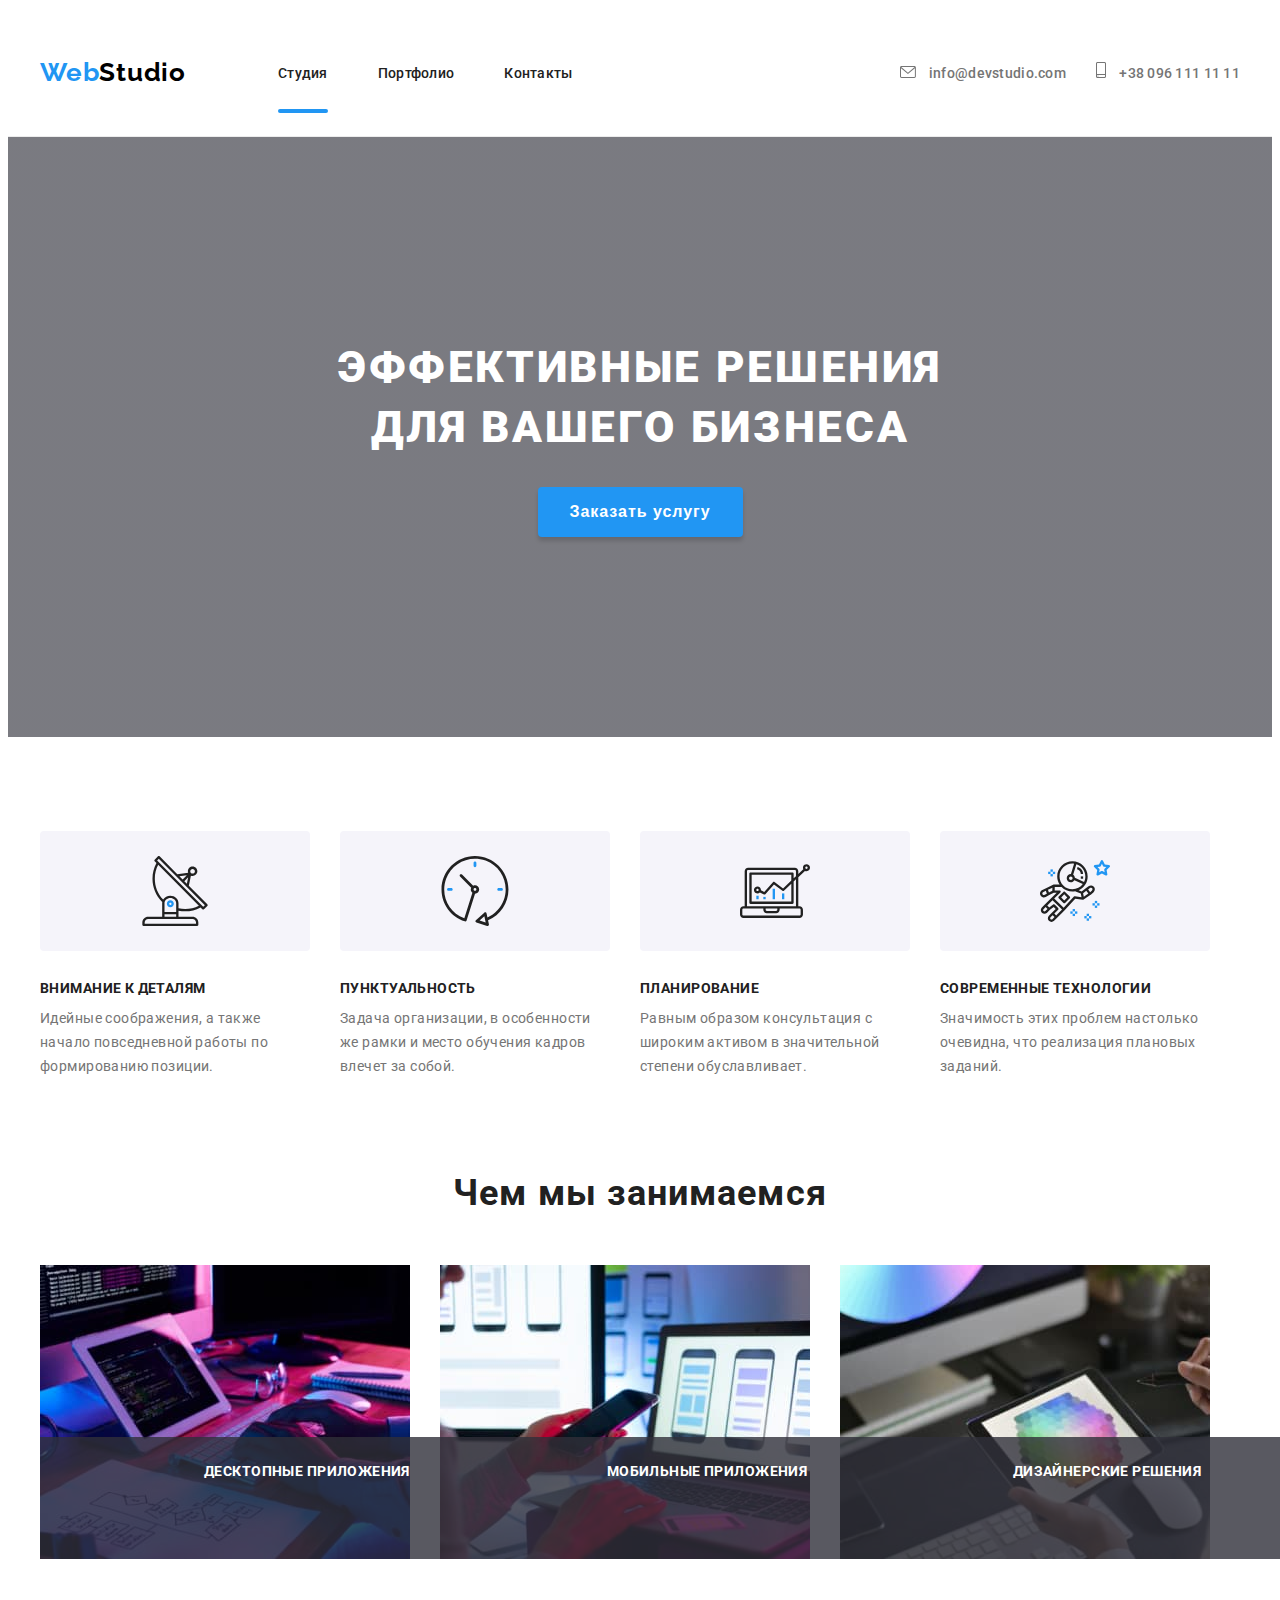
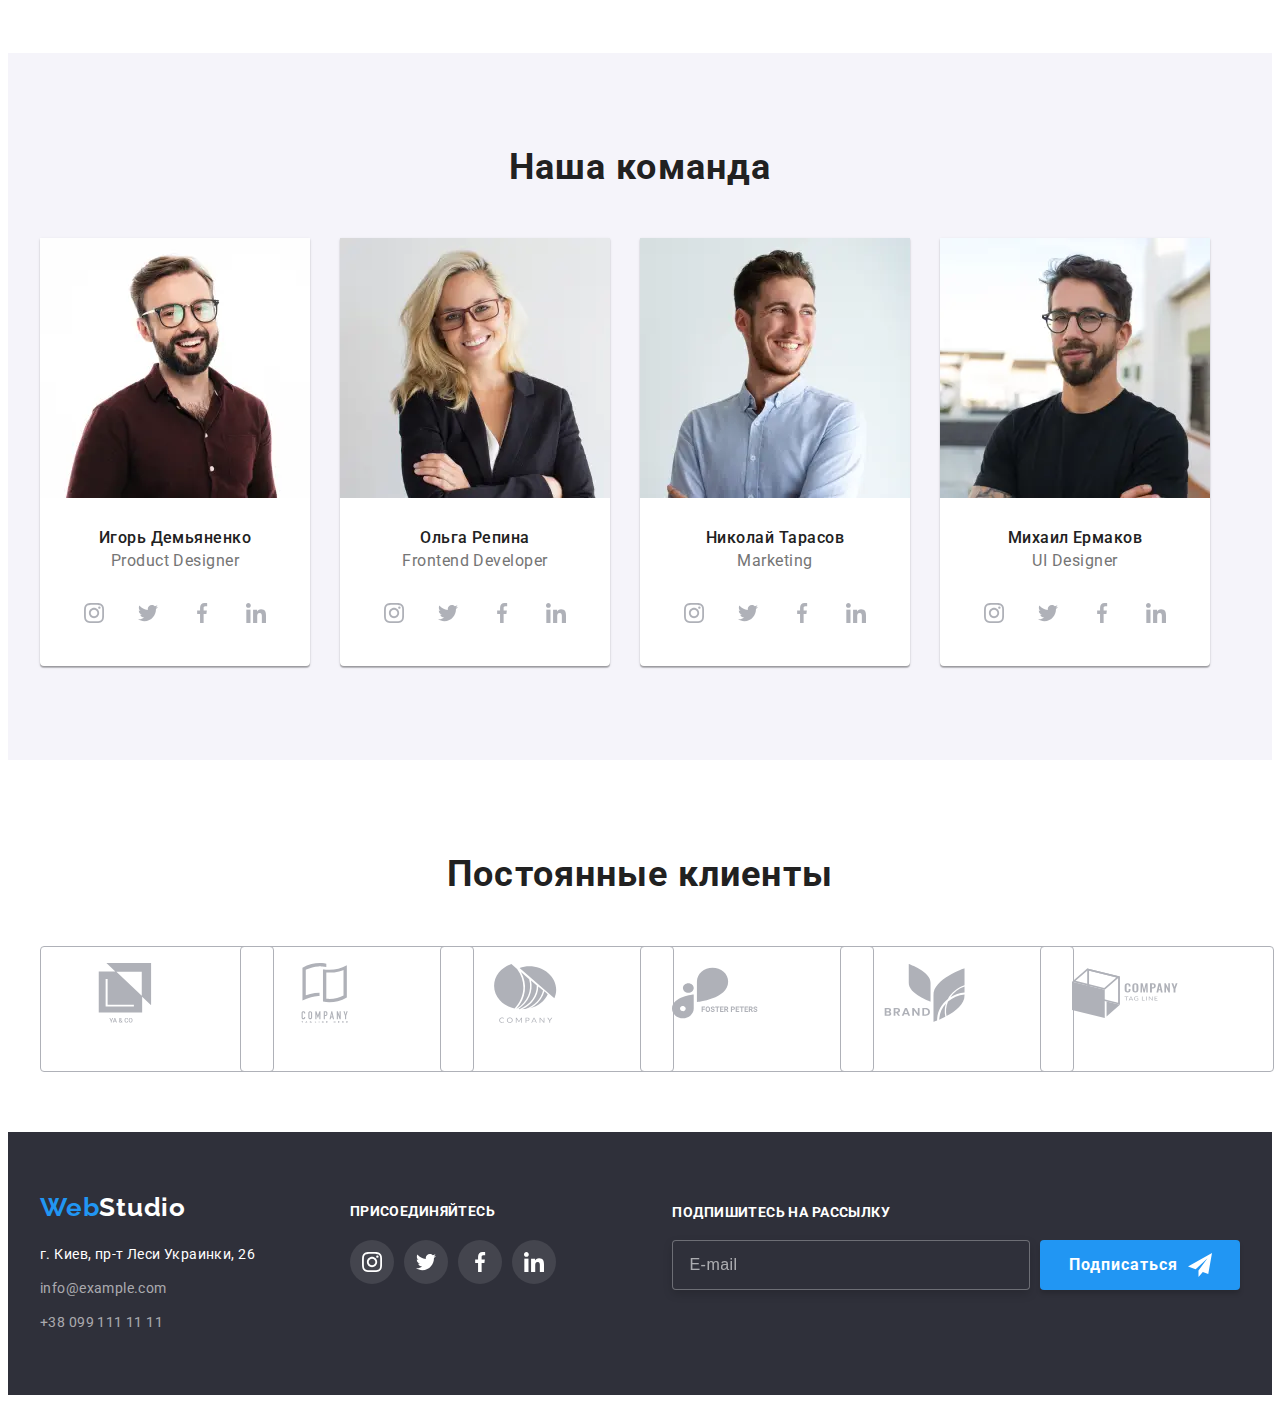
==== commit f7e52a6e: "work#8" ====
--- a/index.html
+++ b/index.html
@@ -108,37 +108,39 @@
                 <a class="mobile-menu__lists--link" href="">Контакты</a>
               </li>
             </ul>
-            <ul class="mobile-menu__contacts">
-              <li class="mobile-menu__contacts-list mobile-menu-tell-list">
-                <a
-                  class="mobile-menu__contacts-link mobile-menu-tell"
-                  href="tel:+380961111111"
-                  >+38 096 111 11 11</a
-                >
-              </li>
-              <li class="mobile-menu__contacts-list mobile-menu-maill-list">
-                <a
-                  class="mobile-menu__contacts-link mobile-menu-maill"
-                  href="mailto:info@devstudio.com"
-                  >info@devstudio.com</a
-                >
-              </li>
-            </ul>
-            <div class="mobile-menu__social-media">
-              <ul class="social-media-lists">
-                <li class="social-media-list">
-                  <a class="social-media-link" href="">Instagram </a>
+            <div>
+              <ul class="mobile-menu__contacts">
+                <li class="mobile-menu__contacts-list mobile-menu-tell-list">
+                  <a
+                    class="mobile-menu__contacts-link mobile-menu-tell"
+                    href="tel:+380961111111"
+                    >+38 096 111 11 11</a
+                  >
                 </li>
-                <li class="social-media-list">
-                  <a class="social-media-link" href="">Twitter </a>
-                </li>
-                <li class="social-media-list">
-                  <a class="social-media-link" href="">Facebook</a>
-                </li>
-                <li class="social-media-list">
-                  <a class="social-media-link" href="">LinkedIn </a>
+                <li class="mobile-menu__contacts-list mobile-menu-maill-list">
+                  <a
+                    class="mobile-menu__contacts-link mobile-menu-maill"
+                    href="mailto:info@devstudio.com"
+                    >info@devstudio.com</a
+                  >
                 </li>
               </ul>
+              <div class="mobile-menu__social-media">
+                <ul class="social-media-lists">
+                  <li class="social-media-list">
+                    <a class="social-media-link" href="">Instagram </a>
+                  </li>
+                  <li class="social-media-list">
+                    <a class="social-media-link" href="">Twitter </a>
+                  </li>
+                  <li class="social-media-list">
+                    <a class="social-media-link" href="">Facebook</a>
+                  </li>
+                  <li class="social-media-list">
+                    <a class="social-media-link" href="">LinkedIn </a>
+                  </li>
+                </ul>
+              </div>
             </div>
           </div>
         </div>
@@ -272,13 +274,62 @@
           <ul class="our-team-list">
             <li class="our-team-product-designer team">
               <div class="team-box">
-                <img
-                  class="product-designer-foto foto-mobil"
-                  src="./img/foto-1.jpg"
-                  alt="Игорь Демьяненко"
-                  width="270"
-                  height="260"
-                />
+                <picture>
+                  <source
+                    srcset="
+                      ./img/foto-desctop(1).webp    1x,
+                      ./img/foto-desctop@2x(1).webp 2x
+                    "
+                    media="(min-width: 1200px)"
+                    type="image/webp"
+                  />
+                  <source
+                    srcset="
+                      ./img/foto-desctop(1).jpg    1x,
+                      ./img/foto-desctop@2x(1).jpg 2x
+                    "
+                    media="(min-width: 1200px)"
+                  />
+
+                  <source
+                    srcset="
+                      ./img/foto-tablet(1).webp    1x,
+                      ./img/foto-tablet@2x(1).webp 2x
+                    "
+                    media="(min-width: 768px)"
+                    type="image/webp"
+                  />
+                  <source
+                    srcset="
+                      ./img/foto-tablet(1).jpg      1x,
+                      ./img/foto-tablet@2x(1).jpg2x
+                    "
+                    media="(min-width: 768px)"
+                  />
+
+                  <source
+                    srcset="
+                      ./img/foto-mobile(1).webp    1x,
+                      ./img/foto-mobile@2x(1).webp 2x
+                    "
+                    media="(max-width: 767px)"
+                    type="image/webp"
+                  />
+                  <source
+                    srcset="
+                      ./img/foto-mobile(1).jpg    1x,
+                      ./img/foto-mobile@2x(1).jpg 2x
+                    "
+                    media="(max-width: 767px)"
+                  />
+                  <img
+                    class="product-designer-foto foto-mobil"
+                    src="./img/foto-1.jpg"
+                    alt="Игорь Демьяненко"
+                    width="270"
+                    height="260"
+                  />
+                </picture>
                 <div class="foto-description">
                   <h3 class="worker-name">Игорь Демьяненко</h3>
                   <p class="our-team-position">Product Designer</p>
@@ -317,13 +368,62 @@
             </li>
             <li class="our-team-product-frontend-developer team">
               <div class="team-box">
-                <img
-                  class="frontend-developer-foto foto-mobil"
-                  src="./img/foto-2.jpg"
-                  alt="Ольга Репина"
-                  width="270"
-                  height="260"
-                />
+                <picture>
+                  <source
+                    srcset="
+                      ./img/foto-desctop(2).webp    1x,
+                      ./img/foto-desctop@2x(2).webp 2x
+                    "
+                    media="(min-width: 1200px)"
+                    type="image/webp"
+                  />
+                  <source
+                    srcset="
+                      ./img/foto-desctop(2).jpg    1x,
+                      ./img/foto-desctop@2x(2).jpg 2x
+                    "
+                    media="(min-width: 1200px)"
+                  />
+
+                  <source
+                    srcset="
+                      ./img/foto-tablet(2).webp    1x,
+                      ./img/foto-tablet@2x(2).webp 2x
+                    "
+                    media="(min-width: 768px)"
+                    type="image/webp"
+                  />
+                  <source
+                    srcset="
+                      ./img/foto-tablet(2).jpg      1x,
+                      ./img/foto-tablet@2x(2).jpg2x
+                    "
+                    media="(min-width: 768px)"
+                  />
+
+                  <source
+                    srcset="
+                      ./img/foto-mobile(2).webp    1x,
+                      ./img/foto-mobile@2x(2).webp 2x
+                    "
+                    media="(max-width: 767px)"
+                    type="image/webp"
+                  />
+                  <source
+                    srcset="
+                      ./img/foto-mobile(2).jpg    1x,
+                      ./img/foto-mobile@2x(2).jpg 2x
+                    "
+                    media="(max-width: 767px)"
+                  />
+                  <img
+                    class="frontend-developer-foto foto-mobil"
+                    src="./img/foto-2.jpg"
+                    alt="Ольга Репина"
+                    width="270"
+                    height="260"
+                  />
+                </picture>
                 <div class="foto-description">
                   <h3 class="worker-name">Ольга Репина</h3>
                   <p class="our-team-position">Frontend Developer</p>
@@ -362,13 +462,62 @@
             </li>
             <li class="our-team-product-marketing team">
               <div class="team-box">
-                <img
-                  class="product-marketing-foto foto-mobil"
-                  src="./img/foto-3.jpg"
-                  alt="Николай Тарасов"
-                  width="270"
-                  height="260"
-                />
+                <picture>
+                  <source
+                    srcset="
+                      ./img/foto-desctop(3).webp    1x,
+                      ./img/foto-desctop@2x(3).webp 2x
+                    "
+                    media="(min-width: 1200px)"
+                    type="image/webp"
+                  />
+                  <source
+                    srcset="
+                      ./img/foto-desctop(3).jpg    1x,
+                      ./img/foto-desctop@2x(3).jpg 2x
+                    "
+                    media="(min-width: 1200px)"
+                  />
+
+                  <source
+                    srcset="
+                      ./img/foto-tablet(3).webp    1x,
+                      ./img/foto-tablet@2x(3).webp 2x
+                    "
+                    media="(min-width: 768px)"
+                    type="image/webp"
+                  />
+                  <source
+                    srcset="
+                      ./img/foto-tablet(3).jpg      1x,
+                      ./img/foto-tablet@2x(3).jpg2x
+                    "
+                    media="(min-width: 768px)"
+                  />
+
+                  <source
+                    srcset="
+                      ./img/foto-mobile(3).webp    1x,
+                      ./img/foto-mobile@2x(3).webp 2x
+                    "
+                    media="(max-width: 767px)"
+                    type="image/webp"
+                  />
+                  <source
+                    srcset="
+                      ./img/foto-mobile(3).jpg    1x,
+                      ./img/foto-mobile@2x(3).jpg 2x
+                    "
+                    media="(max-width: 767px)"
+                  />
+                  <img
+                    class="product-marketing-foto foto-mobil"
+                    src="./img/foto-3.jpg"
+                    alt="Николай Тарасов"
+                    width="270"
+                    height="260"
+                  />
+                </picture>
                 <div class="foto-description">
                   <h3 class="worker-name">Николай Тарасов</h3>
                   <p class="our-team-position">Marketing</p>
@@ -407,13 +556,62 @@
             </li>
             <li class="our-team-designer team">
               <div class="team-box">
-                <img
-                  class="designer-foto foto-mobil"
-                  src="./img/foto-4.jpg"
-                  alt="Михаил Ермаков"
-                  width="270"
-                  height="260"
-                />
+                <picture>
+                  <source
+                    srcset="
+                      ./img/foto-desctop(4).webp    1x,
+                      ./img/foto-desctop@2x(4).webp 2x
+                    "
+                    media="(min-width: 1200px)"
+                    type="image/webp"
+                  />
+                  <source
+                    srcset="
+                      ./img/foto-desctop(4).jpg    1x,
+                      ./img/foto-desctop@2x(4).jpg 2x
+                    "
+                    media="(min-width: 1200px)"
+                  />
+
+                  <source
+                    srcset="
+                      ./img/foto-tablet(4).webp    1x,
+                      ./img/foto-tablet@2x(4).webp 2x
+                    "
+                    media="(min-width: 768px)"
+                    type="image/webp"
+                  />
+                  <source
+                    srcset="
+                      ./img/foto-tablet(4).jpg    1x,
+                      ./img/foto-tablet@2x(4).jpg 2x
+                    "
+                    media="(min-width: 768px)"
+                  />
+
+                  <source
+                    srcset="
+                      ./img/foto-mobile(4).webp    1x,
+                      ./img/foto-mobile@2x(4).webp 2x
+                    "
+                    media="(max-width: 767px)"
+                    type="image/webp"
+                  />
+                  <source
+                    srcset="
+                      ./img/foto-mobile(4).jpg    1x,
+                      ./img/foto-mobile@2x(4).jpg 2x
+                    "
+                    media="(max-width: 767px)"
+                  />
+                  <img
+                    class="designer-foto foto-mobil"
+                    src="./img/foto-4.jpg"
+                    alt="Михаил Ермаков"
+                    width="270"
+                    height="260"
+                  />
+                </picture>
                 <div class="foto-description">
                   <h3 class="worker-name">Михаил Ермаков</h3>
                   <p class="our-team-position">UI Designer</p>
--- a/css/main.min.css
+++ b/css/main.min.css
@@ -1,2 +1,2 @@
-:root{--secondary-text-color: #ffffff;--primary-text-color: #afb1b8;--accent-color: #2196f3}body{font-family:"Roboto", sans-serif}h1,h2,h3,h4,h5,h6,p{margin-top:0;margin-bottom:0}ul,ol{margin-top:0;margin-bottom:0;padding-left:0}img{display:block}.footer__links--name-links{font-style:normal;font-weight:bold;font-size:14px;line-height:1.14;letter-spacing:0.03em;text-transform:uppercase;color:var(--secondary-text-color)}.footer__links{display:flex;flex-direction:column;align-items:flex-start;flex-wrap:wrap;margin-left:70px;padding-top:12px}.footer__div-container{display:flex;justify-content:space-between}.social-list-link-footer{display:flex;align-items:center;justify-content:center;width:44px;height:44px;background:#2f303a;background:rgba(255,255,255,0.1);border-radius:50%;transition:background 250ms cubic-bezier(0.4, 0, 0.2, 1)}.social-list-link-footer:focus,.social-list-link-footer:hover{background:var(--accent-color)}.social-list-icon-footer{fill:var(--secondary-text-color)}.footer-label-span{font-family:"Roboto", sans-serif;font-size:14px;font-weight:700;line-height:1.14286;letter-spacing:0.03em;text-transform:uppercase;color:var(--secondary-text-color);display:block}.footer-input-maill{border:1px solid rgba(255,255,255,0.3);box-sizing:border-box;filter:drop-shadow(0px 4px 4px rgba(0,0,0,0.15));border-radius:4px;background:#2f303a;height:50px;width:358px;margin-top:20px;padding-left:16px;color:var(--secondary-text-color)}.footer-input-maill::placeholder{font-size:16px;line-height:20px;display:flex;align-items:center;letter-spacing:0.03em;color:rgba(255,255,255,0.6)}.footer__div-container--footer-form-wraper{display:flex;padding-top:12px;margin-left:92px}.footer-button-subscriber{display:flex;align-items:center;height:50px;padding:10px 10px 10px 29px;background-color:var(--accent-color);box-shadow:0px 4px 4px rgba(0,0,0,0.15);border-radius:4px;margin-left:10px;margin-top:36px;border:none;transition:background 250ms cubic-bezier(0.4, 0, 0.2, 1)}.footer-button-subscriber:focus,.footer-button-subscriber:hover{background:#188ce8}.footer-vector-subscriber{margin-left:10px;margin-right:18px}.footer-button{font-family:"Roboto", sans-serif;font-size:16px;font-weight:700;line-height:1.875;letter-spacing:0.06em;color:var(--secondary-text-color)}.div-footer-button{margin-left:12px;margin-top:48px}.gps{font-style:normal;font-weight:normal;font-size:14px;line-height:1.71;letter-spacing:0.03em;color:var(--secondary-text-color);padding-bottom:10px}.footer{background:#2f303a;padding-top:60px;padding-bottom:60px}.footer__logo{font-family:"Raleway", sans-serif;font-style:normal;font-weight:bold;font-size:26px;line-height:1.18;letter-spacing:0.03em;color:var(--secondary-text-color);text-decoration:none;padding-top:0px;padding-bottom:0px}.footer-nav{display:flex;flex-direction:column;margin-top:20px}.foot-mail{font-style:normal;font-weight:normal;font-size:14px;line-height:1.71;letter-spacing:0.03em;text-decoration:none;color:#ffffff99;transition:color 250ms cubic-bezier(0.4, 0, 0.2, 1)}.foot-mail:hover,.foot-mail:focus{color:var(--accent-color)}.foot-tel{font-style:normal;font-weight:normal;font-size:14px;line-height:1.71;letter-spacing:0.03em;text-decoration:none;color:#ffffff99;transition:color 250ms cubic-bezier(0.4, 0, 0.2, 1)}.foot-tel:hover,.foot-tel:focus{color:var(--accent-color)}.contacts{font-style:normal;font-size:14px;font-weight:500;line-height:1.14286;letter-spacing:0.02em;color:#757575;list-style:none;text-decoration:none;transition:color 250ms cubic-bezier(0.4, 0, 0.2, 1)}.contacts-foot-mail{padding-bottom:10px}.header{border-bottom:1px solid #ececec}.icon-header-tell{width:10px;height:16px;margin-right:10px;transition:fill 250ms cubic-bezier(0.4, 0, 0.2, 1)}.nav-header-link:focus .icon-header-tell,.nav-header-link:hover .icon-header-tell{fill:var(--accent-color)}.icon-header-maill{width:16px;height:12px;margin-right:10px;transition:fill 250ms cubic-bezier(0.4, 0, 0.2, 1)}.nav-header-link:focus .icon-header-maill,.nav-header-link:hover .icon-header-maill{fill:var(--accent-color)}.nav-header__lists{display:flex;align-items:center}.header__nav-contacts{display:flex;align-items:center}.icon-header{width:10px;height:16px}.header__contacts{display:flex;margin-left:auto}.header__logo-webstudio{font-family:"Raleway", sans-serif;font-style:normal;font-weight:bold;font-size:26px;line-height:1.19;letter-spacing:0.03em;color:#000000;text-decoration:none;margin-right:92px}.colortext-logo{color:var(--accent-color)}.nav-header-link{fill:#757575}.nav-header__list{list-style:none}.nav-header__list:not(:last-child){margin-right:50px}.nav-header__list :hover,.nav-header__list :focus{color:var(--accent-color)}.nav-header__list-contacts :hover,.nav-header__list-contacts :focus{color:var(--accent-color)}.contacts-head{font-style:normal;font-size:14px;font-weight:500;line-height:1.14286;letter-spacing:0.02em;color:#757575;list-style:none;text-decoration:none;transition:color 250ms cubic-bezier(0.4, 0, 0.2, 1)}.header__nav-contacts{list-style:none}.nav-header__list-link{position:relative;font-style:normal;font-size:14px;font-weight:500;line-height:1.14286;letter-spacing:0.02em;color:#212121;text-decoration:none;transition:color 250ms cubic-bezier(0.4, 0, 0.2, 1)}.nav-header-line::after{content:"";position:absolute;left:0;bottom:-32px;width:100%;height:4px;background:var(--accent-color);border-radius:2px}.hours-working{padding-bottom:94px}.hours-working-gallery{display:flex}.hours-working-foto:not(:last-child){margin-right:30px}.box-hours-working-foto{position:relative}.description-jobs{width:100%;height:70px;position:absolute;bottom:0;left:0;color:var(--secondary-text-color);background-color:rgba(47,48,58,0.8);font-size:14px;font-weight:700;line-height:1.14286;letter-spacing:0.03em;text-align:center;padding:26px 82px;text-transform:uppercase}.hours-working-title,.our-team-peculiarities{font-style:normal;font-weight:bold;font-size:36px;line-height:1.16;text-align:center;letter-spacing:0.03em;color:#212121}.hours-working-gallery{list-style:none;margin-top:50px}.our-team-list{margin-top:50px;display:flex;list-style:none}.foto-description{padding-top:30px;padding-bottom:30px}.worker-name{font-style:normal;font-size:16px;font-weight:500;line-height:1.1875;text-align:center;letter-spacing:0.03em;color:#212121;margin-bottom:5px}.social-list{display:flex;list-style:none;justify-content:center;margin-top:20px}.social-list-link{display:flex;align-items:center;justify-content:center;width:44px;height:44px;background:var(--secondary-text-color);border-radius:50%;transition:background 250ms cubic-bezier(0.4, 0, 0.2, 1)}.social-list-link:focus,.social-list-link:hover{background:var(--accent-color)}.social-list-icon{fill:var(--primary-text-color);transition:fill 250ms cubic-bezier(0.4, 0, 0.2, 1)}.social-list-link-footer:focus .social-list-icon,.social-list-link-footer:hover .social-list-icon{fill:var(--secondary-text-color)}.social-list-link:focus .social-list-icon,.social-list-link:hover .social-list-icon{fill:var(--secondary-text-color)}.social-list-item:not(:last-child){margin-right:10px}.our-team{background:#f5f4fa;padding-bottom:94px;padding-top:94px}.team{width:270px;height:428px;left:515px;top:1635px;background:var(--secondary-text-color);box-shadow:0px 1px 3px rgba(0,0,0,0.12),0px 1px 1px rgba(0,0,0,0.14),0px 2px 1px rgba(0,0,0,0.2);border-radius:0px 0px 4px 4px}.team:not(:nth-child(4n)){margin-right:30px}.our-team-position{font-weight:normal;font-size:16px;line-height:1.18;text-align:center;letter-spacing:0.03em;color:#757575;margin-top:5px}.div-works{display:flex;flex-wrap:wrap}.peculiarities{padding-top:94px;padding-bottom:94px}.list-work{width:270px;list-style:none}.div-grup{display:flex;align-items:center;justify-content:center;height:120px;width:270px;background:#f5f4fa;border-radius:4px;margin-bottom:30px}.peculiarities-grup{display:flex;width:70px;height:70px}.peculiarities-work{font-style:normal;font-weight:bold;font-size:14px;line-height:1.14;letter-spacing:0.03em;text-transform:uppercase;color:#212121}.work{margin-bottom:10px}.work-description{font-weight:normal;font-size:14px;line-height:1.71;letter-spacing:0.03em;color:#757575}.list-clients{cursor:pointer;list-style:none}.list-clients:not(:last-child){margin-right:30px}.link-clients{fill:var(--primary-text-color);display:block;height:92px;width:100%;border:1px solid #afb1b8;border-radius:4px;padding:16px 31px 16px 31px;transition:fill 250ms cubic-bezier(0.4, 0, 0.2, 1),border 250ms cubic-bezier(0.4, 0, 0.2, 1)}.link-clients:focus,.link-clients:hover{fill:var(--accent-color);border:1px solid #2196f3;border-radius:4px}.list-clients-list{height:92px;width:100%}.div-clients{display:flex}.section-clients{padding-top:94px;padding-bottom:94px}.clients-title{font-style:normal;font-weight:bold;font-size:36px;line-height:1.16;text-align:center;letter-spacing:0.03em;color:#212121;margin-bottom:50px}.hero-description{font-style:normal;font-size:44px;font-weight:900;line-height:1.36364;text-align:center;letter-spacing:0.06em;text-transform:uppercase;color:var(--secondary-text-color);padding-bottom:30px}.section-hero{background-image:linear-gradient(rgba(47,48,58,0.4), rgba(47,48,58,0.4)),url(../img/background.jpg);background-color:#2f303a66;background-position:center;background-size:cover}@media (min-device-pixel-ratio: 2), (min-resolution: 192dpi), (min-resolution: 2dppx){.section-hero{background-image:linear-gradient(rgba(47,48,58,0.4), rgba(47,48,58,0.4)),url("../img/Header img@2x.jpg")}}.div-hero{display:flex;text-align:center;align-items:center;flex-direction:column;justify-content:center;height:600px}.hero-block{width:1200px;padding-left:15px;padding-right:15px}.hero-button{background:var(--accent-color);box-shadow:0px 4px 4px rgba(0,0,0,0.15);border-radius:4px;cursor:pointer;border:0;padding:0 0 0 0}.hero-button:hover,.hero-button:focus{background:#188ce8;box-shadow:0px 4px 4px rgba(0,0,0,0.15);border-radius:4px}.button-name{font-style:normal;font-weight:bold;font-size:16px;line-height:1.87;display:flex;text-align:center;letter-spacing:0.06em;color:var(--secondary-text-color);padding-left:32px;padding-right:32px;padding-top:10px;padding-bottom:10px;border-radius:4px;transition:background 250ms cubic-bezier(0.4, 0, 0.2, 1)}.all-button{display:flex;justify-content:center;margin-bottom:50px}.main-hero-work-portfolio{padding-top:94px;padding-bottom:94px}.backdrop{position:fixed;top:0;left:0;width:100vw;height:100vh;background-color:rgba(0,0,0,0.2);transition:opacity 250ms cubic-bezier(0.4, 0, 0.2, 1),visibility 250ms cubic-bezier(0.4, 0, 0.2, 1)}.backdrop.is-hidden{opacity:0;visibility:hidden;pointer-events:none}.modal{position:absolute;top:50%;left:50%;transform:translate(-50%, -50%);width:528px;height:580px;background-color:var(--secondary-text-color);box-shadow:0px 1px 3px rgba(0,0,0,0.12),0px 1px 1px rgba(0,0,0,0.14),0px 2px 1px rgba(0,0,0,0.2);border-radius:4px;padding:40px}.modal-close-btn{position:absolute;top:8px;right:8px;display:flex;justify-content:center;align-items:center;width:30px;height:30px;background-color:transparent;border-radius:50%;border:1px solid rgba(0,0,0,0.1);box-sizing:border-box;cursor:pointer}.modal-close-btn:focus .modal-close-icon,.modal-close-btn:hover .modal-close-icon{fill:var(--accent-color)}.contacts-form-description{font-family:"Roboto", sans-serif;font-size:20px;font-weight:700;line-height:1.15;text-align:center;letter-spacing:0.03em;color:#212121;margin-bottom:12px}.contact-form-input{width:100%;height:40px;border:1px solid rgba(33,33,33,0.2);box-sizing:border-box;border-radius:4px;padding-left:42px;transition:border-color 250ms cubic-bezier(0.4, 0, 0.2, 1)}.contact-form-input:focus{outline:none;border-color:var(--accent-color)}.contact-form-field{display:block;margin-top:10px}.contact-form-name{font-family:"Roboto", sans-serif;font-size:12px;font-weight:400;line-height:1.16667;letter-spacing:0.01em;color:#757575;display:block;margin-bottom:4px}.contact-form-comment{border:1px solid rgba(33,33,33,0.2);box-sizing:border-box;border-radius:4px;padding:12px 16px;resize:none;transition:border-color 250ms cubic-bezier(0.4, 0, 0.2, 1);width:100%;height:120px;margin-bottom:20px}.contact-form-comment:focus{outline:none;border-color:var(--accent-color)}.contact-form-comment::placeholder{font-family:"Roboto", sans-serif;font-size:14px;font-weight:400;line-height:1.14286;letter-spacing:0.01em;color:rgba(117,117,117,0.5)}.contact-form-span{position:relative;margin-top:4px}.contact-form-icon{position:absolute;top:50%;left:12px;transform:translateY(-50%);display:block;padding:2px;transition:fill 250ms cubic-bezier(0.4, 0, 0.2, 1)}.contact-form-input:focus+.contact-form-icon{fill:var(--accent-color)}.contact-form-checkbox-label{display:flex;align-items:center;justify-content:center;font-size:14px;font-weight:400;line-height:1.71429;letter-spacing:0.03em;color:#757575}.contact-form-checkbox:checked+.contact-form-checkbox-label::before{border:none;background-image:url("../img/icon-check.jpg")}.contact-form-checkbox-label::before{display:inline-block;width:16px;height:16px;border:solid 2px #212121;border-radius:2px;cursor:pointer;content:"";margin-right:8px}.contact-form-checkbox-link{color:var(--accent-color)}.contact-form-checkbox-wrapper{position:relative}.contact-form-checkbox{position:absolute;z-index:-1;opacity:0;user-select:none}.contact-form-submit-btn{font-family:"Roboto", sans-serif;font-size:16px;font-weight:700;line-height:1.875;display:flex;margin:0 auto;margin-top:30px;background:var(--accent-color);color:var(--secondary-text-color);box-shadow:0px 4px 4px rgba(0,0,0,0.15);border-radius:4px;padding:10px 56px;border:none;align-items:center;text-align:center;letter-spacing:0.06em;transition:background 250ms cubic-bezier(0.4, 0, 0.2, 1)}.contact-form-submit-btn:focus,.contact-form-submit-btn:hover{background:#188ce8;box-shadow:0px 4px 4px rgba(0,0,0,0.15);border-radius:4px}.list-button{list-style:none}.foto-description-portfolio{display:flex;flex-direction:column;padding:20px 24px 20px 24px}.button-portfolio{font-family:"Roboto", sans-serif;font-style:normal;font-size:16px;font-weight:500;line-height:1.625;text-align:center;letter-spacing:0.03em;color:#212121;padding:6px 22px 6px 22px;background:#f5f4fa;border-radius:4px;cursor:pointer;border:0;transition:background 250ms cubic-bezier(0.4, 0, 0.2, 1),color 250ms cubic-bezier(0.4, 0, 0.2, 1)}.button-portfolio:not(:last-child){margin-right:8px}.button-portfolio:focus,.button-portfolio:hover{background:var(--accent-color);box-shadow:0px 3px 1px rgba(0,0,0,0.1),0px 1px 2px rgba(0,0,0,0.08),0px 2px 2px rgba(0,0,0,0.12);border-radius:4px;color:var(--secondary-text-color)}.list-hero{list-style:none;display:flex;flex-wrap:wrap}.foto-portfolio{width:370px;height:404px;background:var(--secondary-text-color);border:1px solid #eeeeee;box-sizing:border-box;cursor:pointer}.foto-portfolio:not(:nth-child(3n)){margin-right:30px}.foto-portfolio:nth-last-child(n+4){margin-bottom:30px}.links-foto-portfolio{display:block;text-decoration:none}.links-foto-portfolio:focus,.links-foto-portfolio:hover{box-shadow:0px 1px 1px rgba(0,0,0,0.12),0px 4px 4px rgba(0,0,0,0.06),1px 4px 6px rgba(0,0,0,0.16)}.box-portolio{position:relative;overflow:hidden}.description-foto-portfolio{position:absolute;background:rgba(33,150,243,0.902);left:0;top:0;text-align:center;padding:63px 24px;width:100%;height:100%;font-size:18px;font-weight:400;line-height:1.55556;letter-spacing:0.03em;color:var(--secondary-text-color);transform:translateY(100%);transition:transform 250ms cubic-bezier(0.4, 0, 0.2, 1)}.links-foto-portfolio:focus .description-foto-portfolio,.links-foto-portfolio:hover .description-foto-portfolio{text-align:start;transform:translateY(0%)}.name-project{font-style:normal;font-weight:bold;font-size:18px;line-height:2;letter-spacing:0.06em;color:#212121}.description-project{font-weight:normal;font-size:16px;line-height:1.87;letter-spacing:0.03em;color:#757575}@media screen and (max-width: 767px){.nav-header{display:none}.header__contacts{display:none}.hours-working{display:none}.header{margin-left:auto;margin-right:auto}.header{position:relative;background-color:#ffffff}.header__container{display:flex;justify-content:space-between;align-items:center;flex-wrap:wrap;padding-right:15px;padding-left:15px}.header__logo-webstudio{padding-top:16px;padding-bottom:16px}.header__logo-webstudio{font-family:"Raleway", sans-serif;font-style:normal;font-weight:bold;font-size:26px;line-height:1.19;letter-spacing:0.03em;color:#000000;text-decoration:none;margin-right:0}.colortext-logo{color:var(--accent-color)}.section-container{padding:60px 15px}.mobile-container{width:480px;margin-left:auto;margin-right:auto}.mobile-menu__lists--list{font-size:40px;font-weight:500;line-height:1.175;letter-spacing:0.02em;list-style:none}.mobile-menu__lists--list:not(:last-child){margin-bottom:32px}.mobile-menu__lists--list:last-child{padding-bottom:302px}.mobile-menu__lists--link{color:#212121;text-decoration:none}.mobile-menu__link-color{color:#2196f3}.mobile-menu-tell{font-size:34px;font-weight:500;line-height:1.17647;letter-spacing:0.02em;color:#2196f3}.mobile-menu-tell-list{margin-bottom:32px}.mobile-menu-maill-list{margin-bottom:32px}.mobile-menu-maill{font-size:24px;font-weight:500;line-height:1.16667;letter-spacing:0.02em;color:#757575}.mobile-menu__contacts-link{font-family:"Roboto", sans-serif;font-style:normal;text-decoration:none}.mobile-menu__contacts-list{list-style:none}.social-media-link{font-style:normal;font-size:18px;font-weight:500;line-height:1.22222;letter-spacing:0.02em;color:#2196f3;text-decoration:none}.social-media-list{list-style:none}.social-media-lists{display:flex}.social-media-list:not(:first-child){padding-left:10px}.social-media-list:not(:last-child){padding-right:10px;border-right:1px solid rgba(33,33,33,0.2)}.social-media-list:last-child{margin-right:40px}.mobile-menu__close-btn:focus .mobile-menu__close-icon,.mobile-menu-btn:focus .mobile-menu-btn__icon{fill:#2196f3}.mobile-menu__close-icon,.mobile-menu-btn__icon{transition:fill 250ms cubic-bezier(0.4, 0, 0.2, 1)}.mobile-menu-btn{background-color:transparent;border:none;padding:0;line-height:0}.mobile-menu-btn__icon{fill:#212121}.mobile-menu{z-index:2;position:absolute;top:0;left:0;width:480px;overflow:auto;background:#ffffff;box-shadow:0px 4px 8px rgba(0,0,0,0.04),0px 2px 4px rgba(0,0,0,0.08),0px 1px 3px rgba(0,0,0,0.16);opacity:0;visibility:hidden;pointer-events:none;transition:opacity 250ms cubic-bezier(0.4, 0, 0.2, 1),visibility 250ms cubic-bezier(0.4, 0, 0.2, 1)}.mobile-menu.is-open{opacity:1;visibility:visible;pointer-events:auto}.mobile-menu__close-btn{position:absolute;top:10px;right:15px;background-color:transparent;border:none;padding:0;line-height:0}.mobile-menu__container{position:relative;padding-top:48px;padding-bottom:48px;padding-left:40px;padding-right:40px}.hero-block{width:480px;height:400px;padding:118px 60px;display:flex;justify-content:normal}.section-hero{width:480px;height:400px;margin:0 auto}.hero-description{font-family:"Roboto", sans-serif;font-style:normal;font-size:26px;font-weight:900;line-height:1.61538;text-align:center;letter-spacing:0.06em;text-transform:uppercase;color:#ffffff}.hero-button{margin-bottom:118px}.peculiarities{padding-top:60px;padding-bottom:60px}.container{width:480px;padding-left:15px;padding-right:15px;margin:0 auto}.div-works{display:flex;flex-wrap:wrap;justify-content:center}.div-grup{width:450px}.list-work{width:450px}.list-work:not(:last-child){margin-bottom:30px}.peculiarities-work{display:flex;justify-content:center}.our-team-list{display:flex;flex-direction:column;align-items:center;margin-top:0}.team{width:450px;height:622px}.team:not(:last-child){margin-bottom:30px}.team:last-child{margin-bottom:60px}.team:not(:nth-child(4n)){margin-right:0}.our-team-peculiarities{font-size:28px;font-weight:700;line-height:1.17857;margin-bottom:30px}.foto-mobil{width:450px;height:460px}.section-clients{padding-top:60px;padding-bottom:60px}.div-clients{margin:0 auto;display:flex;flex-wrap:wrap;justify-content:space-between}.clients-title{font-size:28px;font-weight:700;line-height:1.17857;margin-bottom:30px}.list-clients:not(:last-child){margin-right:0}.list-clients:not(:nth-last-child(-n+2)){margin-bottom:30px}.list-clients:not(:nth-last-child(2n+1)){margin-right:30px}.link-clients{display:flex;align-items:center;padding:0}.list-clients{width:210px;height:92px;padding:0}.link-clients-icon{margin:0 auto}.footer__div-container{display:flex;flex-direction:column;align-items:center}.footer-div{display:flex;flex-direction:column;align-items:center}.footer-nav{display:flex;flex-direction:column;margin-top:20px;align-items:center}.footer__links{align-items:center;margin-left:0}.footer__div-container--footer-form-wraper{margin-left:0;flex-direction:column;align-items:center}.footer-label-span{display:flex;justify-content:center}.footer-input-maill{width:450px;margin-left:15px;margin-right:15px}.footer__container{display:flex;justify-content:center;align-items:center;flex-wrap:wrap;padding-right:15px;padding-left:15px;width:480px;margin-left:auto;margin-right:auto}.modal{width:450px;padding:40px}.backdrop{width:480px;height:100%}.footer-button-subscriber{margin-left:0}.contact-form-checkbox-label{font-size:12px;font-weight:400;line-height:1.16667}.contact-form-checkbox-label::before{margin-right:7px}.main-hero-work-portfolio{width:480px;padding-left:15px;padding-right:15px;padding-top:60px;padding-bottom:60px}.all-button{margin-bottom:40px}.foto-portfolio{width:450px}.foto-portfolio:not(:nth-child(3n)){margin-right:0}.list-hero{flex-direction:column;flex-wrap:nowrap}.button-portfolio:not(:nth-last-child(-n+2)){margin-bottom:15px}}@media screen and (min-width: 768px) and (max-width: 1199px){.header__container{padding-left:15px;padding-right:15px;display:flex;align-items:center;height:80px;margin:0 auto}.mobile-menu-btn{display:none}.mobile-menu{display:none}.hours-working{display:none}.header__nav-contacts{flex-direction:column;align-items:normal}.header__contacts{margin-left:73px}.hero-block{width:768px;margin:0 auto}.section-hero{width:768px;height:400px;margin:0 auto}.div-hero{height:400px}.div-works{width:768px;padding-left:15px;padding-right:15px;margin:0 auto;justify-content:normal}.our-team{padding:0}.team{width:354px;height:536px;margin-bottom:30px}.our-team-list{flex-wrap:wrap}.team:not(:nth-child(4n)){margin-right:0}.foto-mobil{width:354px;height:374px}.team:nth-child(2n+1){margin-right:30px}.our-team-product-marketing{margin-bottom:60px}.our-team-designer{margin-bottom:60px}.div-grup{width:354px}.list-work{width:354px}.list-work:nth-child(2n+1){margin-right:30px}.section-clients{width:768px;padding-left:15px;padding-right:15px;margin:0 auto}.div-clients{flex-wrap:wrap;justify-content:space-between}.link-clients{width:226px;padding:16px 60px}.list-clients:not(:last-child){margin-right:0}.list-clients:not(:nth-last-child(-n+3)){margin-bottom:30px}.footer__container{width:768px;padding-left:15px;padding-right:15px;margin:0 auto}.footer__div-container{display:flex;flex-wrap:wrap;width:768px;margin:0 auto}.footer__logo{margin-left:115px}.footer-nav{align-items:center;margin-left:76px}.footer__links{align-items:center;margin-right:89px}.footer__div-container--footer-form-wraper{padding-top:60px;flex-direction:column;align-items:center;margin:0 auto}.footer-label-span{width:219px;margin:0 auto}.footer-input-maill{width:450px}.header__logo-webstudio{margin-right:88px}.contacts-head{display:flex;font-size:12px;font-weight:500;line-height:1.16667}.icon-header-maill{margin-right:8px;margin-bottom:10px}}@media screen and (min-width: 768px) and (max-width: 1199px) and (min-device-pixel-ratio: 2), screen and (min-width: 768px) and (max-width: 1199px) and (min-resolution: 192dpi), screen and (min-width: 768px) and (max-width: 1199px) and (min-resolution: 2dppx){.section-hero{background-image:linear-gradient(rgba(47,48,58,0.4), rgba(47,48,58,0.4)),url("../img/Header-background-tablet.jpg")}}@media screen and (min-width: 768px) and (max-width: 1199px){.list-hero{width:768px;padding-left:15px;padding-right:15px;margin:0 auto}.foto-portfolio{width:354px}.foto-portfolio:not(:nth-child(3n)){margin-right:0}.foto-portfolio:nth-child(2n+1){margin-right:30px}.foto-portfolio-tablet{width:354px}.main-hero-work-portfolio{padding-top:60px;padding-bottom:60px}.all-button{margin-bottom:30px}.hero-description{font-size:26px;font-weight:900;line-height:1.61538}.modal{width:450px}.contact-form-checkbox-label{font-size:12px;font-weight:400;line-height:1.16667}.contact-form-checkbox-label::before{margin-right:7px}.peculiarities{padding-top:60px;padding-bottom:60px}.list-work:nth-child(-n+2){margin-bottom:30px}.container-team{width:768px;margin:0 auto;padding:0 15px;padding-top:60px}.section-clients{padding-top:60px;padding-bottom:60px}.our-team-peculiarities{font-size:28px;font-weight:700;line-height:1.17857}.our-team-list{margin-top:30px}}@media screen and (max-width: 480px){.footer-mobil{width:480px}.container{width:480px}.header__container{width:480px}.hero{width:480px}}@media screen and (min-width: 480px){.backdrop{width:100vw}.mobile-menu{width:100%}}@media screen and (min-width: 768px){.header__container{width:768px}.mobile-menu-btn{display:none}.mobile-menu{display:none}}@media screen and (min-width: 1200px){.container{width:1200px;margin-left:auto;margin-right:auto;padding-left:15px;padding-right:15px}.header-container{display:flex;align-items:center;padding-top:24px;padding-bottom:24px}.header__container{display:flex;align-items:center;width:1200px;height:80px;padding-top:24px;padding-bottom:24px;padding-left:15px;padding-right:15px;margin:0 auto}.contacts-head-maill{margin-right:30px}.foto-portfolio-tablet{width:370px}.list-work:not(:last-child){margin-right:30px}}
+:root{--secondary-text-color: #ffffff;--primary-text-color: #afb1b8;--accent-color: #2196f3}body{font-family:"Roboto", sans-serif}h1,h2,h3,h4,h5,h6,p{margin-top:0;margin-bottom:0}ul,ol{margin-top:0;margin-bottom:0;padding-left:0}img{display:block}.footer__links--name-links{font-style:normal;font-weight:bold;font-size:14px;line-height:1.14;letter-spacing:0.03em;text-transform:uppercase;color:var(--secondary-text-color)}.footer__links{display:flex;flex-direction:column;align-items:flex-start;flex-wrap:wrap;margin-left:70px;padding-top:12px}.footer__div-container{display:flex;justify-content:space-between}.social-list-link-footer{display:flex;align-items:center;justify-content:center;width:44px;height:44px;background:#2f303a;background:rgba(255,255,255,0.1);border-radius:50%;transition:background 250ms cubic-bezier(0.4, 0, 0.2, 1)}.social-list-link-footer:focus,.social-list-link-footer:hover{background:var(--accent-color)}.social-list-icon-footer{fill:var(--secondary-text-color)}.footer-label-span{font-family:"Roboto", sans-serif;font-size:14px;font-weight:700;line-height:1.14286;letter-spacing:0.03em;text-transform:uppercase;color:var(--secondary-text-color);display:block}.footer-input-maill{border:1px solid rgba(255,255,255,0.3);box-sizing:border-box;filter:drop-shadow(0px 4px 4px rgba(0,0,0,0.15));border-radius:4px;background:#2f303a;height:50px;width:358px;margin-top:20px;padding-left:16px;color:var(--secondary-text-color)}.footer-input-maill::placeholder{font-size:16px;line-height:20px;display:flex;align-items:center;letter-spacing:0.03em;color:rgba(255,255,255,0.6)}.footer__div-container--footer-form-wraper{display:flex;padding-top:12px;margin-left:92px}.footer-button-subscriber{display:flex;align-items:center;height:50px;padding:10px 10px 10px 29px;background-color:var(--accent-color);box-shadow:0px 4px 4px rgba(0,0,0,0.15);border-radius:4px;margin-left:10px;margin-top:36px;border:none;transition:background 250ms cubic-bezier(0.4, 0, 0.2, 1)}.footer-button-subscriber:focus,.footer-button-subscriber:hover{background:#188ce8}.footer-vector-subscriber{margin-left:10px;margin-right:18px}.footer-button{font-family:"Roboto", sans-serif;font-size:16px;font-weight:700;line-height:1.875;letter-spacing:0.06em;color:var(--secondary-text-color)}.div-footer-button{margin-left:12px;margin-top:48px}.gps{font-style:normal;font-weight:normal;font-size:14px;line-height:1.71;letter-spacing:0.03em;color:var(--secondary-text-color);padding-bottom:10px}.footer{background:#2f303a;padding-top:60px;padding-bottom:60px}.footer__logo{font-family:"Raleway", sans-serif;font-style:normal;font-weight:bold;font-size:26px;line-height:1.18;letter-spacing:0.03em;color:var(--secondary-text-color);text-decoration:none;padding-top:0px;padding-bottom:0px}.footer-nav{display:flex;flex-direction:column;margin-top:20px}.foot-mail{font-style:normal;font-weight:normal;font-size:14px;line-height:1.71;letter-spacing:0.03em;text-decoration:none;color:#ffffff99;transition:color 250ms cubic-bezier(0.4, 0, 0.2, 1)}.foot-mail:hover,.foot-mail:focus{color:var(--accent-color)}.foot-tel{font-style:normal;font-weight:normal;font-size:14px;line-height:1.71;letter-spacing:0.03em;text-decoration:none;color:#ffffff99;transition:color 250ms cubic-bezier(0.4, 0, 0.2, 1)}.foot-tel:hover,.foot-tel:focus{color:var(--accent-color)}.contacts{font-style:normal;font-size:14px;font-weight:500;line-height:1.14286;letter-spacing:0.02em;color:#757575;list-style:none;text-decoration:none;transition:color 250ms cubic-bezier(0.4, 0, 0.2, 1)}.contacts-foot-mail{padding-bottom:10px}.header{border-bottom:1px solid #ececec}.icon-header-tell{width:10px;height:16px;margin-right:10px;transition:fill 250ms cubic-bezier(0.4, 0, 0.2, 1)}.nav-header-link:focus .icon-header-tell,.nav-header-link:hover .icon-header-tell{fill:var(--accent-color)}.icon-header-maill{width:16px;height:12px;margin-right:10px;transition:fill 250ms cubic-bezier(0.4, 0, 0.2, 1)}.nav-header-link:focus .icon-header-maill,.nav-header-link:hover .icon-header-maill{fill:var(--accent-color)}.nav-header__lists{display:flex;align-items:center}.header__nav-contacts{display:flex;align-items:center}.icon-header{width:10px;height:16px}.header__contacts{display:flex;margin-left:auto}.header__logo-webstudio{font-family:"Raleway", sans-serif;font-style:normal;font-weight:bold;font-size:26px;line-height:1.19;letter-spacing:0.03em;color:#000000;text-decoration:none;margin-right:92px}.colortext-logo{color:var(--accent-color)}.nav-header-link{fill:#757575}.nav-header__list{list-style:none}.nav-header__list:not(:last-child){margin-right:50px}.nav-header__list :hover,.nav-header__list :focus{color:var(--accent-color)}.nav-header__list-contacts :hover,.nav-header__list-contacts :focus{color:var(--accent-color)}.contacts-head{font-style:normal;font-size:14px;font-weight:500;line-height:1.14286;letter-spacing:0.02em;color:#757575;list-style:none;text-decoration:none;transition:color 250ms cubic-bezier(0.4, 0, 0.2, 1)}.header__nav-contacts{list-style:none}.nav-header__list-link{position:relative;font-style:normal;font-size:14px;font-weight:500;line-height:1.14286;letter-spacing:0.02em;color:#212121;text-decoration:none;transition:color 250ms cubic-bezier(0.4, 0, 0.2, 1)}.nav-header-line::after{content:"";position:absolute;left:0;bottom:-32px;width:100%;height:4px;background:var(--accent-color);border-radius:2px}.hours-working{padding-bottom:94px}.hours-working-gallery{display:flex}.hours-working-foto:not(:last-child){margin-right:30px}.box-hours-working-foto{position:relative}.description-jobs{width:100%;height:70px;position:absolute;bottom:0;left:0;color:var(--secondary-text-color);background-color:rgba(47,48,58,0.8);font-size:14px;font-weight:700;line-height:1.14286;letter-spacing:0.03em;text-align:center;padding:26px 82px;text-transform:uppercase}.hours-working-title,.our-team-peculiarities{font-style:normal;font-weight:bold;font-size:36px;line-height:1.16;text-align:center;letter-spacing:0.03em;color:#212121}.hours-working-gallery{list-style:none;margin-top:50px}.our-team-list{margin-top:50px;display:flex;list-style:none}.foto-description{padding-top:30px;padding-bottom:30px}.worker-name{font-style:normal;font-size:16px;font-weight:500;line-height:1.1875;text-align:center;letter-spacing:0.03em;color:#212121;margin-bottom:5px}.social-list{display:flex;list-style:none;justify-content:center;margin-top:20px}.social-list-link{display:flex;align-items:center;justify-content:center;width:44px;height:44px;background:var(--secondary-text-color);border-radius:50%;transition:background 250ms cubic-bezier(0.4, 0, 0.2, 1)}.social-list-link:focus,.social-list-link:hover{background:var(--accent-color)}.social-list-icon{fill:var(--primary-text-color);transition:fill 250ms cubic-bezier(0.4, 0, 0.2, 1)}.social-list-link-footer:focus .social-list-icon,.social-list-link-footer:hover .social-list-icon{fill:var(--secondary-text-color)}.social-list-link:focus .social-list-icon,.social-list-link:hover .social-list-icon{fill:var(--secondary-text-color)}.social-list-item:not(:last-child){margin-right:10px}.our-team{background:#f5f4fa;padding-bottom:94px;padding-top:94px}.team{width:270px;height:428px;left:515px;top:1635px;background:var(--secondary-text-color);box-shadow:0px 1px 3px rgba(0,0,0,0.12),0px 1px 1px rgba(0,0,0,0.14),0px 2px 1px rgba(0,0,0,0.2);border-radius:0px 0px 4px 4px}.team:not(:nth-child(4n)){margin-right:30px}.our-team-position{font-weight:normal;font-size:16px;line-height:1.18;text-align:center;letter-spacing:0.03em;color:#757575;margin-top:5px}.div-works{display:flex;flex-wrap:wrap}.peculiarities{padding-top:94px;padding-bottom:94px}.list-work{width:270px;list-style:none}.div-grup{display:flex;align-items:center;justify-content:center;height:120px;width:270px;background:#f5f4fa;border-radius:4px;margin-bottom:30px}.peculiarities-grup{display:flex;width:70px;height:70px}.peculiarities-work{font-style:normal;font-weight:bold;font-size:14px;line-height:1.14;letter-spacing:0.03em;text-transform:uppercase;color:#212121}.work{margin-bottom:10px}.work-description{font-weight:normal;font-size:14px;line-height:1.71;letter-spacing:0.03em;color:#757575}.list-clients{cursor:pointer;list-style:none}.list-clients:not(:last-child){margin-right:30px}.link-clients{fill:var(--primary-text-color);display:block;height:92px;width:100%;border:1px solid #afb1b8;border-radius:4px;padding:16px 31px 16px 31px;transition:fill 250ms cubic-bezier(0.4, 0, 0.2, 1),border 250ms cubic-bezier(0.4, 0, 0.2, 1)}.link-clients:focus,.link-clients:hover{fill:var(--accent-color);border:1px solid #2196f3;border-radius:4px}.list-clients-list{height:92px;width:100%}.div-clients{display:flex}.section-clients{padding-top:94px;padding-bottom:94px}.clients-title{font-style:normal;font-weight:bold;font-size:36px;line-height:1.16;text-align:center;letter-spacing:0.03em;color:#212121;margin-bottom:50px}.hero-description{font-style:normal;font-size:44px;font-weight:900;line-height:1.36364;text-align:center;letter-spacing:0.06em;text-transform:uppercase;color:var(--secondary-text-color);padding-bottom:30px}.section-hero{background-image:linear-gradient(rgba(47,48,58,0.4), rgba(47,48,58,0.4)),url(../img/background.jpg);background-color:#2f303a66;background-position:center;background-size:cover}@media (min-device-pixel-ratio: 2), (min-resolution: 192dpi), (min-resolution: 2dppx){.section-hero{background-image:linear-gradient(rgba(47,48,58,0.4), rgba(47,48,58,0.4)),url("../img/Header img@2x.jpg")}}.div-hero{display:flex;text-align:center;align-items:center;flex-direction:column;justify-content:center;height:600px}.hero-block{width:1200px;padding-left:15px;padding-right:15px}.hero-button{background:var(--accent-color);box-shadow:0px 4px 4px rgba(0,0,0,0.15);border-radius:4px;cursor:pointer;border:0;padding:0 0 0 0}.hero-button:hover,.hero-button:focus{background:#188ce8;box-shadow:0px 4px 4px rgba(0,0,0,0.15);border-radius:4px}.button-name{font-style:normal;font-weight:bold;font-size:16px;line-height:1.87;display:flex;text-align:center;letter-spacing:0.06em;color:var(--secondary-text-color);padding-left:32px;padding-right:32px;padding-top:10px;padding-bottom:10px;border-radius:4px;transition:background 250ms cubic-bezier(0.4, 0, 0.2, 1)}.all-button{display:flex;justify-content:center;margin-bottom:50px}.main-hero-work-portfolio{padding-top:94px;padding-bottom:94px}.backdrop{position:fixed;top:0;left:0;width:100vw;height:100vh;background-color:rgba(0,0,0,0.2);transition:opacity 250ms cubic-bezier(0.4, 0, 0.2, 1),visibility 250ms cubic-bezier(0.4, 0, 0.2, 1)}.backdrop.is-hidden{opacity:0;visibility:hidden;pointer-events:none}.modal{position:absolute;top:50%;left:50%;transform:translate(-50%, -50%);width:528px;height:580px;background-color:var(--secondary-text-color);box-shadow:0px 1px 3px rgba(0,0,0,0.12),0px 1px 1px rgba(0,0,0,0.14),0px 2px 1px rgba(0,0,0,0.2);border-radius:4px;padding:40px}.modal-close-btn{position:absolute;top:8px;right:8px;display:flex;justify-content:center;align-items:center;width:30px;height:30px;background-color:transparent;border-radius:50%;border:1px solid rgba(0,0,0,0.1);box-sizing:border-box;cursor:pointer}.modal-close-btn:focus .modal-close-icon,.modal-close-btn:hover .modal-close-icon{fill:var(--accent-color)}.contacts-form-description{font-family:"Roboto", sans-serif;font-size:20px;font-weight:700;line-height:1.15;text-align:center;letter-spacing:0.03em;color:#212121;margin-bottom:12px}.contact-form-input{width:100%;height:40px;border:1px solid rgba(33,33,33,0.2);box-sizing:border-box;border-radius:4px;padding-left:42px;transition:border-color 250ms cubic-bezier(0.4, 0, 0.2, 1)}.contact-form-input:focus{outline:none;border-color:var(--accent-color)}.contact-form-field{display:block;margin-top:10px}.contact-form-name{font-family:"Roboto", sans-serif;font-size:12px;font-weight:400;line-height:1.16667;letter-spacing:0.01em;color:#757575;display:block;margin-bottom:4px}.contact-form-comment{border:1px solid rgba(33,33,33,0.2);box-sizing:border-box;border-radius:4px;padding:12px 16px;resize:none;transition:border-color 250ms cubic-bezier(0.4, 0, 0.2, 1);width:100%;height:120px;margin-bottom:20px}.contact-form-comment:focus{outline:none;border-color:var(--accent-color)}.contact-form-comment::placeholder{font-family:"Roboto", sans-serif;font-size:14px;font-weight:400;line-height:1.14286;letter-spacing:0.01em;color:rgba(117,117,117,0.5)}.contact-form-span{position:relative;margin-top:4px}.contact-form-icon{position:absolute;top:50%;left:12px;transform:translateY(-50%);display:block;padding:2px;transition:fill 250ms cubic-bezier(0.4, 0, 0.2, 1)}.contact-form-input:focus+.contact-form-icon{fill:var(--accent-color)}.contact-form-checkbox-label{display:flex;align-items:center;justify-content:center;font-size:14px;font-weight:400;line-height:1.71429;letter-spacing:0.03em;color:#757575}.contact-form-checkbox:checked+.contact-form-checkbox-label::before{border:none;background-image:url("../img/icon-check.jpg")}.contact-form-checkbox-label::before{display:inline-block;width:16px;height:16px;border:solid 2px #212121;border-radius:2px;cursor:pointer;content:"";margin-right:8px}.contact-form-checkbox-link{color:var(--accent-color)}.contact-form-checkbox-wrapper{position:relative}.contact-form-checkbox{position:absolute;z-index:-1;opacity:0;user-select:none}.contact-form-submit-btn{font-family:"Roboto", sans-serif;font-size:16px;font-weight:700;line-height:1.875;display:flex;margin:0 auto;margin-top:30px;background:var(--accent-color);color:var(--secondary-text-color);box-shadow:0px 4px 4px rgba(0,0,0,0.15);border-radius:4px;padding:10px 56px;border:none;align-items:center;text-align:center;letter-spacing:0.06em;transition:background 250ms cubic-bezier(0.4, 0, 0.2, 1)}.contact-form-submit-btn:focus,.contact-form-submit-btn:hover{background:#188ce8;box-shadow:0px 4px 4px rgba(0,0,0,0.15);border-radius:4px}.list-button{list-style:none}.foto-description-portfolio{display:flex;flex-direction:column;padding:20px 24px 20px 24px}.button-portfolio{font-family:"Roboto", sans-serif;font-style:normal;font-size:16px;font-weight:500;line-height:1.625;text-align:center;letter-spacing:0.03em;color:#212121;padding:6px 22px 6px 22px;background:#f5f4fa;border-radius:4px;cursor:pointer;border:0;transition:background 250ms cubic-bezier(0.4, 0, 0.2, 1),color 250ms cubic-bezier(0.4, 0, 0.2, 1)}.button-portfolio:not(:last-child){margin-right:8px}.button-portfolio:focus,.button-portfolio:hover{background:var(--accent-color);box-shadow:0px 3px 1px rgba(0,0,0,0.1),0px 1px 2px rgba(0,0,0,0.08),0px 2px 2px rgba(0,0,0,0.12);border-radius:4px;color:var(--secondary-text-color)}.list-hero{list-style:none;display:flex;flex-wrap:wrap}.foto-portfolio{width:370px;height:404px;background:var(--secondary-text-color);border:1px solid #eeeeee;box-sizing:border-box;cursor:pointer}.foto-portfolio:not(:nth-child(3n)){margin-right:30px}.foto-portfolio:nth-last-child(n+4){margin-bottom:30px}.links-foto-portfolio{display:block;text-decoration:none}.links-foto-portfolio:focus,.links-foto-portfolio:hover{box-shadow:0px 1px 1px rgba(0,0,0,0.12),0px 4px 4px rgba(0,0,0,0.06),1px 4px 6px rgba(0,0,0,0.16)}.box-portolio{position:relative;overflow:hidden}.description-foto-portfolio{position:absolute;background:rgba(33,150,243,0.902);left:0;top:0;text-align:center;padding:63px 24px;width:100%;height:100%;font-size:18px;font-weight:400;line-height:1.55556;letter-spacing:0.03em;color:var(--secondary-text-color);transform:translateY(100%);transition:transform 250ms cubic-bezier(0.4, 0, 0.2, 1)}.links-foto-portfolio:focus .description-foto-portfolio,.links-foto-portfolio:hover .description-foto-portfolio{text-align:start;transform:translateY(0%)}.name-project{font-style:normal;font-weight:bold;font-size:18px;line-height:2;letter-spacing:0.06em;color:#212121}.description-project{font-weight:normal;font-size:16px;line-height:1.87;letter-spacing:0.03em;color:#757575}@media screen and (max-width: 767px){.nav-header{display:none}.header__contacts{display:none}.hours-working{display:none}.header{margin-left:auto;margin-right:auto}.header{position:relative;background-color:#ffffff}.header__container{display:flex;justify-content:space-between;align-items:center;flex-wrap:wrap;padding-right:15px;padding-left:15px}.header__logo-webstudio{padding-top:16px;padding-bottom:16px}.header__logo-webstudio{font-family:"Raleway", sans-serif;font-style:normal;font-weight:bold;font-size:26px;line-height:1.19;letter-spacing:0.03em;color:#000000;text-decoration:none;margin-right:0}.colortext-logo{color:var(--accent-color)}.section-container{padding:60px 15px}.mobile-container{width:480px;margin-left:auto;margin-right:auto}.mobile-menu__lists--list{font-size:40px;font-weight:500;line-height:1.175;letter-spacing:0.02em;list-style:none}.mobile-menu__lists--list:not(:last-child){margin-bottom:32px}.mobile-menu__lists--link{color:#212121;text-decoration:none}.mobile-menu__link-color{color:#2196f3}.mobile-menu-tell{font-size:34px;font-weight:500;line-height:1.17647;letter-spacing:0.02em;color:#2196f3}.mobile-menu-tell-list{margin-bottom:32px}.mobile-menu-maill-list{margin-bottom:32px}.mobile-menu-maill{font-size:24px;font-weight:500;line-height:1.16667;letter-spacing:0.02em;color:#757575}.mobile-menu__contacts-link{font-family:"Roboto", sans-serif;font-style:normal;text-decoration:none}.mobile-menu__contacts-list{list-style:none}.mobile-menu{height:100vh}.social-media-link{font-style:normal;font-size:18px;font-weight:500;line-height:1.22222;letter-spacing:0.02em;color:#2196f3;text-decoration:none}.social-media-list{list-style:none}.social-media-lists{display:flex}.social-media-list:not(:first-child){padding-left:10px}.social-media-list:not(:last-child){padding-right:10px;border-right:1px solid rgba(33,33,33,0.2)}.social-media-list:last-child{margin-right:40px}.mobile-menu__close-btn:focus .mobile-menu__close-icon,.mobile-menu-btn:focus .mobile-menu-btn__icon{fill:#2196f3}.mobile-menu__close-icon,.mobile-menu-btn__icon{transition:fill 250ms cubic-bezier(0.4, 0, 0.2, 1)}.mobile-menu-btn{background-color:transparent;border:none;padding:0;line-height:0}.mobile-menu-btn__icon{fill:#212121}.mobile-menu{z-index:2;position:absolute;top:0;left:0;width:480px;overflow:auto;background:#ffffff;box-shadow:0px 4px 8px rgba(0,0,0,0.04),0px 2px 4px rgba(0,0,0,0.08),0px 1px 3px rgba(0,0,0,0.16);opacity:0;visibility:hidden;pointer-events:none;transition:opacity 250ms cubic-bezier(0.4, 0, 0.2, 1),visibility 250ms cubic-bezier(0.4, 0, 0.2, 1)}.mobile-menu.is-open{opacity:1;visibility:visible;pointer-events:auto}.mobile-menu__close-btn{position:absolute;top:10px;right:15px;background-color:transparent;border:none;padding:0;line-height:0}.mobile-menu__container{height:100%;position:relative;padding-top:48px;padding-bottom:48px;padding-left:40px;padding-right:40px}.mobile-menu__div{height:100%;display:flex;flex-direction:column;justify-content:space-between}.hero-block{width:480px;height:400px;padding:118px 60px;display:flex;justify-content:normal}.section-hero{width:480px;height:400px;margin:0 auto}.hero-description{font-family:"Roboto", sans-serif;font-style:normal;font-size:26px;font-weight:900;line-height:1.61538;text-align:center;letter-spacing:0.06em;text-transform:uppercase;color:#ffffff}.hero-button{margin-bottom:118px}.peculiarities{padding-top:60px;padding-bottom:60px}.container{width:480px;padding-left:15px;padding-right:15px;margin:0 auto}.div-works{display:flex;flex-wrap:wrap;justify-content:center}.div-grup{width:450px}.list-work{width:450px}.list-work:not(:last-child){margin-bottom:30px}.peculiarities-work{display:flex;justify-content:center}.our-team-list{display:flex;flex-direction:column;align-items:center;margin-top:0}.team{width:450px;height:622px}.team:not(:last-child){margin-bottom:30px}.team:last-child{margin-bottom:60px}.team:not(:nth-child(4n)){margin-right:0}.our-team-peculiarities{font-size:28px;font-weight:700;line-height:1.17857;margin-bottom:30px}.foto-mobil{width:450px;height:460px}.section-clients{padding-top:60px;padding-bottom:60px}.div-clients{margin:0 auto;display:flex;flex-wrap:wrap;justify-content:space-between}.clients-title{font-size:28px;font-weight:700;line-height:1.17857;margin-bottom:30px}.list-clients:not(:last-child){margin-right:0}.list-clients:not(:nth-last-child(-n+2)){margin-bottom:30px}.list-clients:not(:nth-last-child(2n+1)){margin-right:30px}.link-clients{display:flex;align-items:center;padding:0}.list-clients{width:210px;height:92px;padding:0}.link-clients-icon{margin:0 auto}.footer__div-container{display:flex;flex-direction:column;align-items:center}.footer-div{display:flex;flex-direction:column;align-items:center}.footer-nav{display:flex;flex-direction:column;margin-top:20px;align-items:center}.footer__links{align-items:center;margin-left:0}.footer__div-container--footer-form-wraper{margin-left:0;flex-direction:column;align-items:center}.footer-label-span{display:flex;justify-content:center}.footer-input-maill{width:450px;margin-left:15px;margin-right:15px}.footer__container{display:flex;justify-content:center;align-items:center;flex-wrap:wrap;padding-right:15px;padding-left:15px;width:480px;margin-left:auto;margin-right:auto}.modal{width:450px;padding:40px}.backdrop{width:480px;height:100%}.footer-button-subscriber{margin-left:0}.contact-form-checkbox-label{font-size:12px;font-weight:400;line-height:1.16667}.contact-form-checkbox-label::before{margin-right:7px}.main-hero-work-portfolio{width:480px;padding-top:60px;padding-bottom:60px}.all-button{margin-bottom:40px}.foto-portfolio{width:450px}.foto-portfolio:not(:nth-child(3n)){margin-right:0}.list-hero{flex-direction:column;flex-wrap:nowrap}.button-portfolio:not(:nth-last-child(-n+2)){margin-bottom:15px}.main-hero-work-portfolio:not(:last-child){margin-bottom:30px}}@media screen and (min-width: 768px) and (max-width: 1199px){.header__container{padding-left:15px;padding-right:15px;display:flex;align-items:center;height:80px;margin:0 auto}.mobile-menu-btn{display:none}.mobile-menu{display:none}.hours-working{display:none}.header__nav-contacts{flex-direction:column;align-items:normal}.header__contacts{margin-left:73px}.hero-block{width:768px;margin:0 auto}.section-hero{width:768px;height:400px;margin:0 auto}.div-hero{height:400px}.div-works{width:768px;padding-left:15px;padding-right:15px;margin:0 auto;justify-content:normal}.our-team{padding:0}.team{width:354px;height:536px;margin-bottom:30px}.our-team-list{flex-wrap:wrap}.team:not(:nth-child(4n)){margin-right:0}.foto-mobil{width:354px;height:374px}.team:nth-child(2n+1){margin-right:30px}.our-team-product-marketing{margin-bottom:60px}.our-team-designer{margin-bottom:60px}.div-grup{width:354px}.list-work{width:354px}.list-work:nth-child(2n+1){margin-right:30px}.section-clients{width:768px;padding-left:15px;padding-right:15px;margin:0 auto}.div-clients{flex-wrap:wrap;justify-content:space-between}.link-clients{width:226px;padding:16px 60px}.list-clients:not(:last-child){margin-right:0}.list-clients:not(:nth-last-child(-n+3)){margin-bottom:30px}.footer__container{width:768px;padding-left:15px;padding-right:15px;margin:0 auto}.footer__div-container{display:flex;flex-wrap:wrap;width:768px;margin:0 auto}.footer__logo{margin-left:115px}.footer-nav{align-items:center;margin-left:76px}.footer__links{align-items:center;margin-right:89px}.footer__div-container--footer-form-wraper{padding-top:60px;flex-direction:column;align-items:center;margin:0 auto}.footer-label-span{width:219px;margin:0 auto}.footer-input-maill{width:450px}.header__logo-webstudio{margin-right:88px}.contacts-head{display:flex;font-size:12px;font-weight:500;line-height:1.16667}.icon-header-maill{margin-right:8px;margin-bottom:10px}}@media screen and (min-width: 768px) and (max-width: 1199px) and (min-device-pixel-ratio: 2), screen and (min-width: 768px) and (max-width: 1199px) and (min-resolution: 192dpi), screen and (min-width: 768px) and (max-width: 1199px) and (min-resolution: 2dppx){.section-hero{background-image:linear-gradient(rgba(47,48,58,0.4), rgba(47,48,58,0.4)),url("../img/Header-background-tablet.jpg")}}@media screen and (min-width: 768px) and (max-width: 1199px){.list-hero{width:768px;padding-left:15px;padding-right:15px;margin:0 auto}.foto-portfolio{width:354px}.foto-portfolio:not(:nth-child(3n)){margin-right:0}.foto-portfolio:nth-child(2n+1){margin-right:30px}.foto-portfolio-tablet{width:354px}.main-hero-work-portfolio{padding-top:60px;padding-bottom:60px}.all-button{margin-bottom:30px}.hero-description{font-size:26px;font-weight:900;line-height:1.61538}.modal{width:450px}.contact-form-checkbox-label{font-size:12px;font-weight:400;line-height:1.16667}.contact-form-checkbox-label::before{margin-right:7px}.peculiarities{padding-top:60px;padding-bottom:60px}.list-work:nth-child(-n+2){margin-bottom:30px}.container-team{width:768px;margin:0 auto;padding:0 15px;padding-top:60px}.section-clients{padding-top:60px;padding-bottom:60px}.our-team-peculiarities{font-size:28px;font-weight:700;line-height:1.17857}.our-team-list{margin-top:30px}}@media screen and (max-width: 480px){.footer-mobil{width:480px}.container{width:480px}.header__container{width:480px}.hero{width:480px}}@media screen and (min-width: 480px){.backdrop{width:100vw}.mobile-menu{width:100%}}@media screen and (min-width: 768px){.header__container{width:768px}.mobile-menu-btn{display:none}.mobile-menu{display:none}}@media screen and (min-width: 1200px){.container{width:1200px;margin-left:auto;margin-right:auto;padding-left:15px;padding-right:15px}.header-container{display:flex;align-items:center;padding-top:24px;padding-bottom:24px}.header__container{display:flex;align-items:center;width:1200px;height:80px;padding-top:24px;padding-bottom:24px;padding-left:15px;padding-right:15px;margin:0 auto}.contacts-head-maill{margin-right:30px}.foto-portfolio-tablet{width:370px}.list-work:not(:last-child){margin-right:30px}}
 /*# sourceMappingURL=main.min.css.map */